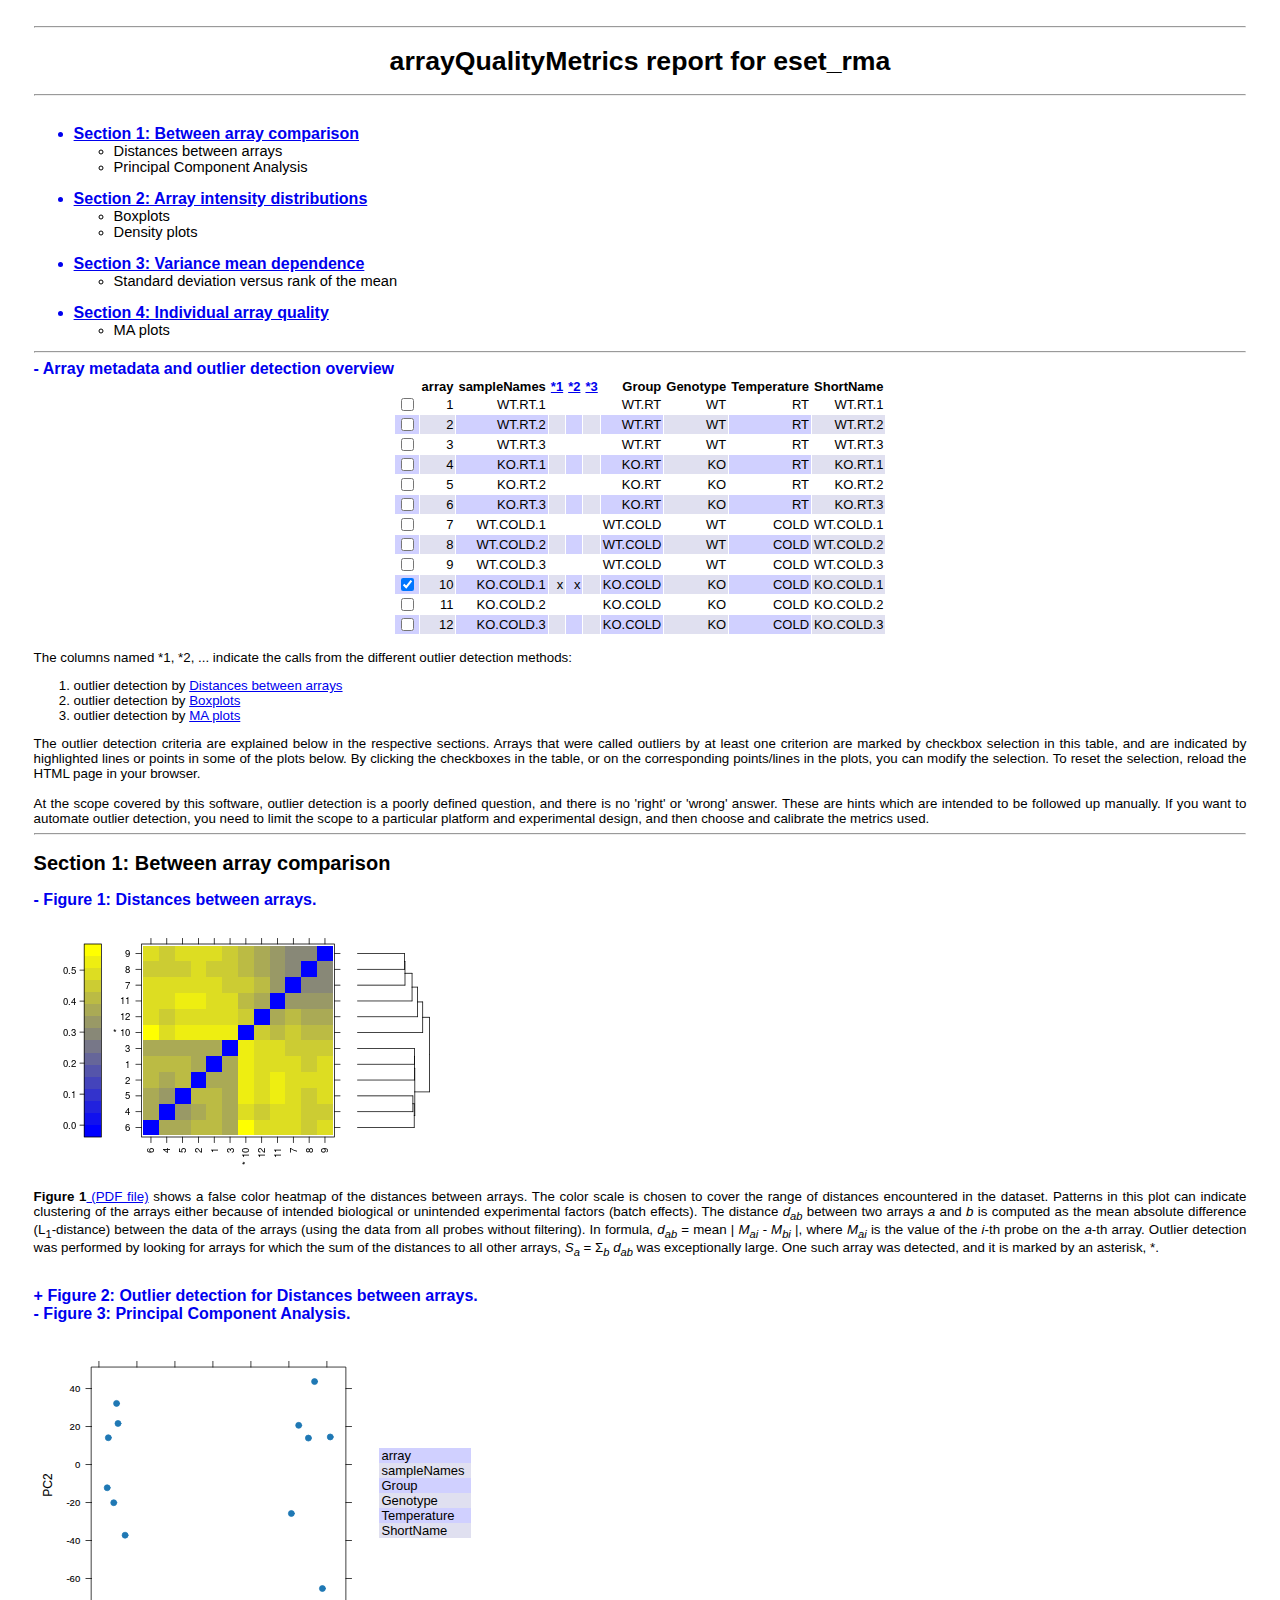
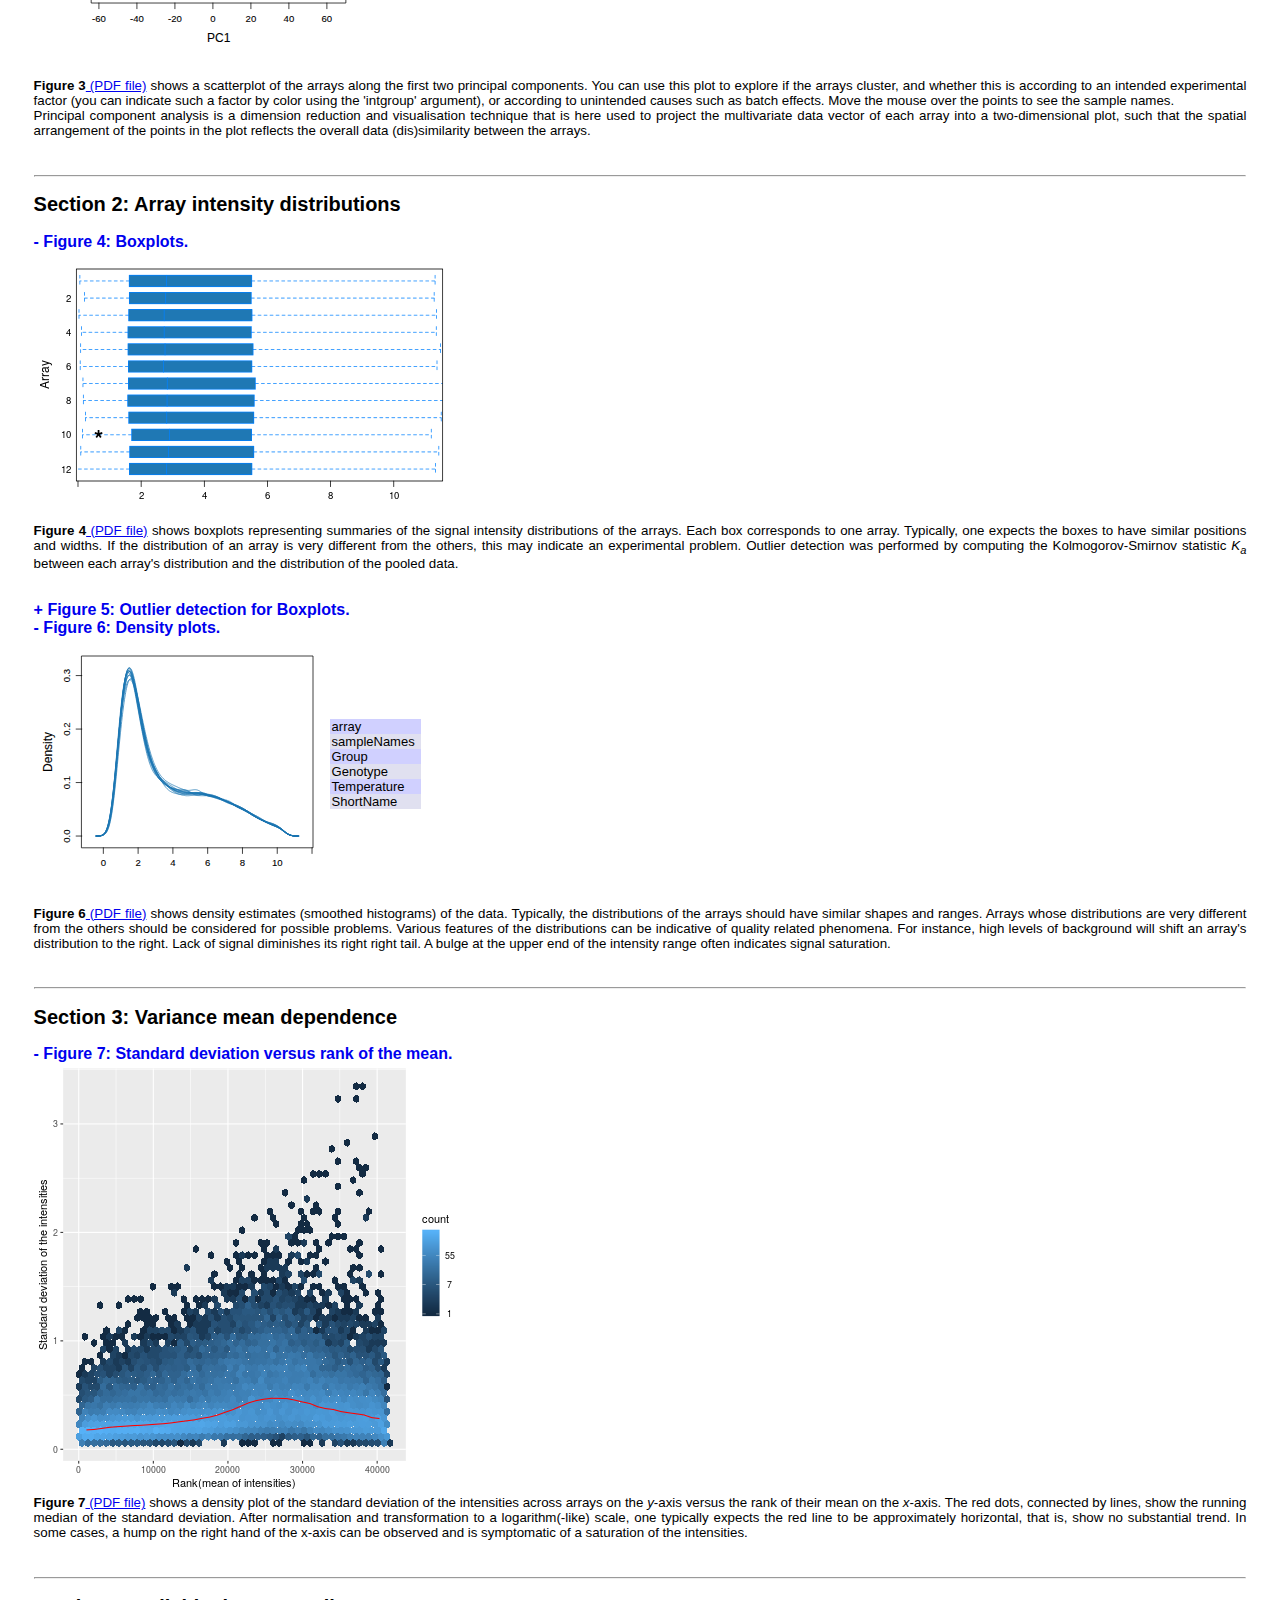
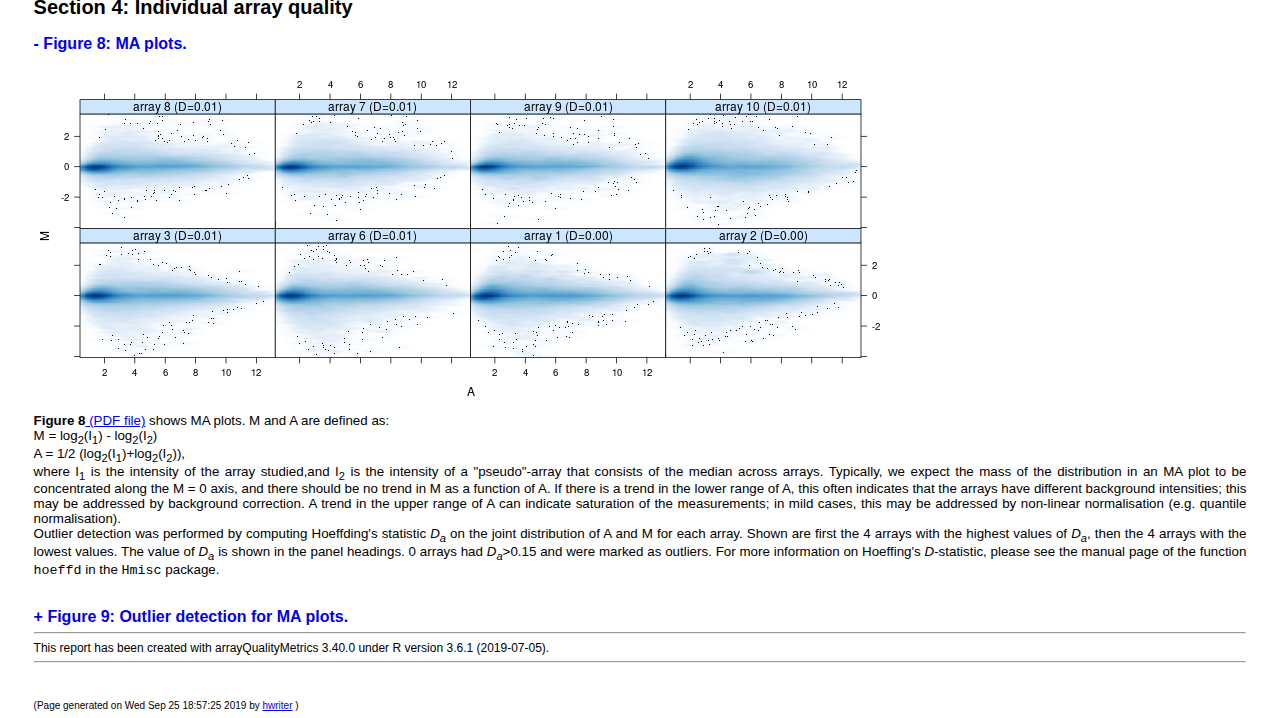
==== results/QCDir.Norm/index.html @ 778c4ad4 "Added all files for PART 1 Read and explore data)" ====
<!DOCTYPE html PUBLIC "-//W3C//DTD XHTML 1.0 Transitional//EN" "http://www.w3.org/TR/xhtml1/DTD/xhtml1-transitional.dtd">
<html xmlns='http://www.w3.org/1999/xhtml' xml:lang='en' lang='en'><head>
<meta http-equiv="Content-Type" content="text/html; charset=utf-8"></meta>
<title>arrayQualityMetrics report for eset_rma</title>

<script language="JavaScript" src="arrayQualityMetrics.js"></script>
<link rel="stylesheet" type="text/css" href="arrayQualityMetrics.css"></link>
</head>
<body onload="reportinit()"><hr><h1>arrayQualityMetrics report for eset_rma</h1><hr><UL><a href="#S1"><br><li class='tocsection'>Section 1: Between array comparison</li><UL></a><li class='tocmodule'>Distances between arrays</li><li class='tocmodule'>Principal Component Analysis</li></UL><a href="#S2"><br><li class='tocsection'>Section 2: Array intensity distributions</li><UL></a><li class='tocmodule'>Boxplots</li><li class='tocmodule'>Density plots</li></UL><a href="#S3"><br><li class='tocsection'>Section 3: Variance mean dependence</li><UL></a><li class='tocmodule'>Standard deviation versus rank of the mean</li></UL><a href="#S4"><br><li class='tocsection'>Section 4: Individual array quality</li><UL></a><li class='tocmodule'>MA plots</li></UL></UL><hr><a name="arraymetadata" id="arraymetadata-h" href="javascript: toggle('arraymetadata')" style="text-decoration:none;font-weight:bold;font-size:larger">- Array metadata and outlier detection overview</a><br>

<div id="arraymetadata-b" style="display:block">
<table style="margin-left:auto;text-align:right;" border="1">
<tr>
<td style="font-weight:bold"> </td><td style="font-weight:bold">array</td><td style="font-weight:bold">sampleNames</td><td style="font-weight:bold"><a href="#hm">*1</a></td><td style="font-weight:bold"><a href="#box">*2</a></td><td style="font-weight:bold"><a href="#ma">*3</a></td><td style="font-weight:bold">Group</td><td style="font-weight:bold">Genotype</td><td style="font-weight:bold">Temperature</td><td style="font-weight:bold">ShortName</td></tr>
<tr>
<td bgcolor="#ffffff"><input type='checkbox' name='ReportObjectCheckBoxes' value='' onchange='checkboxEvent(1)'></td><td bgcolor="#ffffff">1</td><td bgcolor="#ffffff">WT.RT.1</td><td bgcolor="#ffffff"></td><td bgcolor="#ffffff"></td><td bgcolor="#ffffff"></td><td bgcolor="#ffffff">WT.RT</td><td bgcolor="#ffffff">WT</td><td bgcolor="#ffffff">RT</td><td bgcolor="#ffffff">WT.RT.1</td></tr>
<tr>
<td bgcolor="#d0d0ff"><input type='checkbox' name='ReportObjectCheckBoxes' value='' onchange='checkboxEvent(2)'></td><td bgcolor="#e0e0f0">2</td><td bgcolor="#d0d0ff">WT.RT.2</td><td bgcolor="#e0e0f0"></td><td bgcolor="#d0d0ff"></td><td bgcolor="#e0e0f0"></td><td bgcolor="#d0d0ff">WT.RT</td><td bgcolor="#e0e0f0">WT</td><td bgcolor="#d0d0ff">RT</td><td bgcolor="#e0e0f0">WT.RT.2</td></tr>
<tr>
<td bgcolor="#ffffff"><input type='checkbox' name='ReportObjectCheckBoxes' value='' onchange='checkboxEvent(3)'></td><td bgcolor="#ffffff">3</td><td bgcolor="#ffffff">WT.RT.3</td><td bgcolor="#ffffff"></td><td bgcolor="#ffffff"></td><td bgcolor="#ffffff"></td><td bgcolor="#ffffff">WT.RT</td><td bgcolor="#ffffff">WT</td><td bgcolor="#ffffff">RT</td><td bgcolor="#ffffff">WT.RT.3</td></tr>
<tr>
<td bgcolor="#d0d0ff"><input type='checkbox' name='ReportObjectCheckBoxes' value='' onchange='checkboxEvent(4)'></td><td bgcolor="#e0e0f0">4</td><td bgcolor="#d0d0ff">KO.RT.1</td><td bgcolor="#e0e0f0"></td><td bgcolor="#d0d0ff"></td><td bgcolor="#e0e0f0"></td><td bgcolor="#d0d0ff">KO.RT</td><td bgcolor="#e0e0f0">KO</td><td bgcolor="#d0d0ff">RT</td><td bgcolor="#e0e0f0">KO.RT.1</td></tr>
<tr>
<td bgcolor="#ffffff"><input type='checkbox' name='ReportObjectCheckBoxes' value='' onchange='checkboxEvent(5)'></td><td bgcolor="#ffffff">5</td><td bgcolor="#ffffff">KO.RT.2</td><td bgcolor="#ffffff"></td><td bgcolor="#ffffff"></td><td bgcolor="#ffffff"></td><td bgcolor="#ffffff">KO.RT</td><td bgcolor="#ffffff">KO</td><td bgcolor="#ffffff">RT</td><td bgcolor="#ffffff">KO.RT.2</td></tr>
<tr>
<td bgcolor="#d0d0ff"><input type='checkbox' name='ReportObjectCheckBoxes' value='' onchange='checkboxEvent(6)'></td><td bgcolor="#e0e0f0">6</td><td bgcolor="#d0d0ff">KO.RT.3</td><td bgcolor="#e0e0f0"></td><td bgcolor="#d0d0ff"></td><td bgcolor="#e0e0f0"></td><td bgcolor="#d0d0ff">KO.RT</td><td bgcolor="#e0e0f0">KO</td><td bgcolor="#d0d0ff">RT</td><td bgcolor="#e0e0f0">KO.RT.3</td></tr>
<tr>
<td bgcolor="#ffffff"><input type='checkbox' name='ReportObjectCheckBoxes' value='' onchange='checkboxEvent(7)'></td><td bgcolor="#ffffff">7</td><td bgcolor="#ffffff">WT.COLD.1</td><td bgcolor="#ffffff"></td><td bgcolor="#ffffff"></td><td bgcolor="#ffffff"></td><td bgcolor="#ffffff">WT.COLD</td><td bgcolor="#ffffff">WT</td><td bgcolor="#ffffff">COLD</td><td bgcolor="#ffffff">WT.COLD.1</td></tr>
<tr>
<td bgcolor="#d0d0ff"><input type='checkbox' name='ReportObjectCheckBoxes' value='' onchange='checkboxEvent(8)'></td><td bgcolor="#e0e0f0">8</td><td bgcolor="#d0d0ff">WT.COLD.2</td><td bgcolor="#e0e0f0"></td><td bgcolor="#d0d0ff"></td><td bgcolor="#e0e0f0"></td><td bgcolor="#d0d0ff">WT.COLD</td><td bgcolor="#e0e0f0">WT</td><td bgcolor="#d0d0ff">COLD</td><td bgcolor="#e0e0f0">WT.COLD.2</td></tr>
<tr>
<td bgcolor="#ffffff"><input type='checkbox' name='ReportObjectCheckBoxes' value='' onchange='checkboxEvent(9)'></td><td bgcolor="#ffffff">9</td><td bgcolor="#ffffff">WT.COLD.3</td><td bgcolor="#ffffff"></td><td bgcolor="#ffffff"></td><td bgcolor="#ffffff"></td><td bgcolor="#ffffff">WT.COLD</td><td bgcolor="#ffffff">WT</td><td bgcolor="#ffffff">COLD</td><td bgcolor="#ffffff">WT.COLD.3</td></tr>
<tr>
<td bgcolor="#d0d0ff"><input type='checkbox' name='ReportObjectCheckBoxes' value='' onchange='checkboxEvent(10)'></td><td bgcolor="#e0e0f0">10</td><td bgcolor="#d0d0ff">KO.COLD.1</td><td bgcolor="#e0e0f0">x</td><td bgcolor="#d0d0ff">x</td><td bgcolor="#e0e0f0"></td><td bgcolor="#d0d0ff">KO.COLD</td><td bgcolor="#e0e0f0">KO</td><td bgcolor="#d0d0ff">COLD</td><td bgcolor="#e0e0f0">KO.COLD.1</td></tr>
<tr>
<td bgcolor="#ffffff"><input type='checkbox' name='ReportObjectCheckBoxes' value='' onchange='checkboxEvent(11)'></td><td bgcolor="#ffffff">11</td><td bgcolor="#ffffff">KO.COLD.2</td><td bgcolor="#ffffff"></td><td bgcolor="#ffffff"></td><td bgcolor="#ffffff"></td><td bgcolor="#ffffff">KO.COLD</td><td bgcolor="#ffffff">KO</td><td bgcolor="#ffffff">COLD</td><td bgcolor="#ffffff">KO.COLD.2</td></tr>
<tr>
<td bgcolor="#d0d0ff"><input type='checkbox' name='ReportObjectCheckBoxes' value='' onchange='checkboxEvent(12)'></td><td bgcolor="#e0e0f0">12</td><td bgcolor="#d0d0ff">KO.COLD.3</td><td bgcolor="#e0e0f0"></td><td bgcolor="#d0d0ff"></td><td bgcolor="#e0e0f0"></td><td bgcolor="#d0d0ff">KO.COLD</td><td bgcolor="#e0e0f0">KO</td><td bgcolor="#d0d0ff">COLD</td><td bgcolor="#e0e0f0">KO.COLD.3</td></tr>
</table>
<br>The columns named *1, *2, ... indicate the calls from the different outlier detection methods:<OL><LI> outlier detection by <a href="#hm">Distances between arrays</a></LI><LI> outlier detection by <a href="#box">Boxplots</a></LI><LI> outlier detection by <a href="#ma">MA plots</a></LI></OL>The outlier detection criteria are explained below in the respective sections. Arrays that were called outliers by at least one criterion are marked by checkbox selection in this table, and are indicated by highlighted lines or points in some of the plots below. By clicking the checkboxes in the table, or on the corresponding points/lines in the plots, you can modify the selection. To reset the selection, reload the HTML page in your browser.<br><br>At the scope covered by this software, outlier detection is a poorly defined question, and there is no 'right' or 'wrong' answer. These are hints which are intended to be followed up manually. If you want to automate outlier detection, you need to limit the scope to a particular platform and experimental design, and then choose and calibrate the metrics used.<br></div><hr><h2><a name= 'S1'>Section 1: Between array comparison</a></h2>

<a name="hm" id="hm-h" href="javascript: toggle('hm')" style="text-decoration:none;font-weight:bold;font-size:larger">- Figure 1: Distances between arrays.</a><br>

<div id="hm-b" style="display:block">
<img src="hm.png" border="0" alt="hm.png" id="Figls:hm"></img><br>
<b>Figure 1</b><a href="hm.pdf"> (PDF file)</a> shows a false color heatmap of the distances between arrays. The color scale is chosen to cover the range of distances encountered in the dataset. Patterns in this plot can indicate clustering of the arrays either because of intended biological or unintended experimental factors (batch effects). The distance <i>d<sub>ab</sub></i> between two arrays <i>a</i> and <i>b</i> is computed as the mean absolute difference (L<sub>1</sub>-distance) between the data of the arrays (using the data from all probes without filtering). In formula, <i>d<sub>ab</sub></i> = mean | <i>M<sub>ai</sub> - M<sub>bi</sub></i> |, where <i>M<sub>ai</sub></i> is the value of the <i>i</i>-th probe on the <i>a</i>-th array. Outlier detection was performed by looking for arrays for which the sum of the distances to all other arrays, <i>S<sub>a</sub></i> = &Sigma;<sub><i>b</i></sub> <i>d<sub>ab</sub></i> was exceptionally large. One such array was detected, and it is marked by an asterisk, *.<br><br><br>
</div>

<a name="out hm" id="out hm-h" href="javascript: toggle('out hm')" style="text-decoration:none;font-weight:bold;font-size:larger">+ Figure 2: Outlier detection for Distances between arrays.</a><br>

<div id="out hm-b" style="display:none">
<img src="out hm.png" border="0" alt="out hm.png" id="Figls:out hm"></img><br>
<b>Figure 2</b><a href="out hm.pdf"> (PDF file)</a> shows a bar chart of the sum of distances to other arrays <i>S<sub>a</sub></i>, the outlier detection criterion from the previous figure. The bars are shown in the original order of the arrays. Based on the distribution of the values across all arrays, a threshold of 5.12 was determined, which is indicated by the vertical line. One array exceeded the threshold and was considered an outlier.<br><br><br>
</div>

<a name="pca" id="pca-h" href="javascript: toggle('pca')" style="text-decoration:none;font-weight:bold;font-size:larger">- Figure 3: Principal Component Analysis.</a><br>

<div id="pca-b" style="display:block">
<table border="1">
<tr>
<td><?xml version="1.0" encoding="UTF-8"?>
<svg xmlns="http://www.w3.org/2000/svg" xmlns:xlink="http://www.w3.org/1999/xlink" width="337.88px" height="337.88px" viewBox="0 0 337.88 337.88" version="1.1" id="Fig:pca">
  <metadata xmlns:gridsvg="http://www.stat.auckland.ac.nz/~paul/R/gridSVG/">
    <gridsvg:generator name="gridSVG" version="1.7-0" time="2019-09-25 18:57:22"/>
    <gridsvg:argument name="name" value="./results/QCDir.Norm/pca.svg"/>
    <gridsvg:argument name="exportCoords" value="none"/>
    <gridsvg:argument name="exportMappings" value="none"/>
    <gridsvg:argument name="exportJS" value="none"/>
    <gridsvg:argument name="res" value="72"/>
    <gridsvg:argument name="prefix" value="Fig:pca"/>
    <gridsvg:argument name="addClasses" value="FALSE"/>
    <gridsvg:argument name="indent" value="TRUE"/>
    <gridsvg:argument name="htmlWrapper" value="FALSE"/>
    <gridsvg:argument name="usePaths" value="none"/>
    <gridsvg:argument name="uniqueNames" value="TRUE"/>
    <gridsvg:separator name="id.sep" value="."/>
    <gridsvg:separator name="gPath.sep" value="::"/>
    <gridsvg:separator name="vpPath.sep" value="::"/>
  </metadata>
  <g transform="translate(0, 337.88) scale(1, -1)">
    <g id="Fig:pcagridSVG" fill="none" stroke="rgb(0,0,0)" stroke-dasharray="none" stroke-width="0.75" font-size="12" font-family="Helvetica, Arial, FreeSans, Liberation Sans, Nimbus Sans L, sans-serif" opacity="1" stroke-linecap="round" stroke-linejoin="round" stroke-miterlimit="10" stroke-opacity="1" fill-opacity="0" font-weight="normal" font-style="normal">
      <defs>
        <symbol id="Fig:pcagridSVG.pch19" viewBox="-5 -5 10 10" overflow="visible">
          <circle cx="0" cy="0" r="3.75"/>
        </symbol>
      </defs>
      <g id="Fig:pcaplot_01.background.1">
        <rect id="Fig:pcaplot_01.background.1.1" x="0" y="0" width="337.88" height="337.88" transform="" fill="none" stroke="none" stroke-opacity="0" fill-opacity="0"/>
      </g>
      <g id="Fig:pcaplot_01.toplevel.vp.1" font-size="12">
        <g id="Fig:pcaplot_01.xlab.vp.1">
          <g id="Fig:pcaplot_01.xlab.1">
            <g id="Fig:pcaplot_01.xlab.1.1" transform="translate(181.73, 24.36)" stroke-width="0.1">
              <g id="Fig:pcaplot_01.xlab.1.1.scale" transform="scale(1, -1)">
                <text x="0" y="0" id="Fig:pcaplot_01.xlab.1.1.text" text-anchor="middle" opacity="1" stroke="rgb(0,0,0)" fill="rgb(0,0,0)" stroke-opacity="1" fill-opacity="1" font-size="12" font-weight="normal" font-style="normal">
                  <tspan id="Fig:pcaplot_01.xlab.1.1.tspan.1" dy="4.31" x="0">PC1</tspan>
                </text>
              </g>
            </g>
          </g>
        </g>
        <g id="Fig:pcaplot_01.ylab.vp.1">
          <g id="Fig:pcaplot_01.ylab.1">
            <g id="Fig:pcaplot_01.ylab.1.1" transform="translate(10.31, 176.84)" stroke-width="0.1">
              <g id="Fig:pcaplot_01.ylab.1.1.scale" transform="scale(1, -1)">
                <text x="0" y="0" id="Fig:pcaplot_01.ylab.1.1.text" transform="rotate(-90)" text-anchor="middle" opacity="1" stroke="rgb(0,0,0)" fill="rgb(0,0,0)" stroke-opacity="1" fill-opacity="1" font-size="12" font-weight="normal" font-style="normal">
                  <tspan id="Fig:pcaplot_01.ylab.1.1.tspan.1" dy="4.31" x="0">PC2</tspan>
                </text>
              </g>
            </g>
          </g>
        </g>
        <g id="Fig:pcaplot_01.figure.vp.1"/>
        <defs>
          <clipPath id="Fig:pcaplot_01.panel.1.1.vp.1.clipPath">
            <rect x="54.58" y="58.86" width="254.29" height="235.96" fill="none" stroke="none"/>
          </clipPath>
        </defs>
        <g id="Fig:pcaplot_01.panel.1.1.vp.1" clip-path="url(#Fig:pcaplot_01.panel.1.1.vp.1.clipPath)"/>
        <g id="Fig:pcaplot_01.strip.1.1.off.vp.1">
          <g id="Fig:pcaplot_01.ticks.top.panel.1.1.1">
            <polyline id="Fig:pcaplot_01.ticks.top.panel.1.1.1.1" points="61.92,294.82 61.92,300.49" stroke="rgb(0,0,0)" opacity="1" stroke-dasharray="none" stroke-width="0.75" stroke-opacity="1" fill="none"/>
            <polyline id="Fig:pcaplot_01.ticks.top.panel.1.1.1.2" points="99.92,294.82 99.92,300.49" stroke="rgb(0,0,0)" opacity="1" stroke-dasharray="none" stroke-width="0.75" stroke-opacity="1" fill="none"/>
            <polyline id="Fig:pcaplot_01.ticks.top.panel.1.1.1.3" points="137.91,294.82 137.91,300.49" stroke="rgb(0,0,0)" opacity="1" stroke-dasharray="none" stroke-width="0.75" stroke-opacity="1" fill="none"/>
            <polyline id="Fig:pcaplot_01.ticks.top.panel.1.1.1.4" points="175.9,294.82 175.9,300.49" stroke="rgb(0,0,0)" opacity="1" stroke-dasharray="none" stroke-width="0.75" stroke-opacity="1" fill="none"/>
            <polyline id="Fig:pcaplot_01.ticks.top.panel.1.1.1.5" points="213.9,294.82 213.9,300.49" stroke="rgb(0,0,0)" opacity="1" stroke-dasharray="none" stroke-width="0.75" stroke-opacity="1" fill="none"/>
            <polyline id="Fig:pcaplot_01.ticks.top.panel.1.1.1.6" points="251.89,294.82 251.89,300.49" stroke="rgb(0,0,0)" opacity="1" stroke-dasharray="none" stroke-width="0.75" stroke-opacity="1" fill="none"/>
            <polyline id="Fig:pcaplot_01.ticks.top.panel.1.1.1.7" points="289.88,294.82 289.88,300.49" stroke="rgb(0,0,0)" opacity="1" stroke-dasharray="none" stroke-width="0.75" stroke-opacity="1" fill="none"/>
          </g>
        </g>
        <g id="Fig:pcaplot_01.strip.left.1.1.off.vp.1">
          <g id="Fig:pcaplot_01.ticks.left.panel.1.1.1">
            <polyline id="Fig:pcaplot_01.ticks.left.panel.1.1.1.1" points="54.58,83.38 48.91,83.38" stroke="rgb(0,0,0)" opacity="1" stroke-dasharray="none" stroke-width="0.75" stroke-opacity="1" fill="none"/>
            <polyline id="Fig:pcaplot_01.ticks.left.panel.1.1.1.2" points="54.58,121.37 48.91,121.37" stroke="rgb(0,0,0)" opacity="1" stroke-dasharray="none" stroke-width="0.75" stroke-opacity="1" fill="none"/>
            <polyline id="Fig:pcaplot_01.ticks.left.panel.1.1.1.3" points="54.58,159.36 48.91,159.36" stroke="rgb(0,0,0)" opacity="1" stroke-dasharray="none" stroke-width="0.75" stroke-opacity="1" fill="none"/>
            <polyline id="Fig:pcaplot_01.ticks.left.panel.1.1.1.4" points="54.58,197.36 48.91,197.36" stroke="rgb(0,0,0)" opacity="1" stroke-dasharray="none" stroke-width="0.75" stroke-opacity="1" fill="none"/>
            <polyline id="Fig:pcaplot_01.ticks.left.panel.1.1.1.5" points="54.58,235.35 48.91,235.35" stroke="rgb(0,0,0)" opacity="1" stroke-dasharray="none" stroke-width="0.75" stroke-opacity="1" fill="none"/>
            <polyline id="Fig:pcaplot_01.ticks.left.panel.1.1.1.6" points="54.58,273.34 48.91,273.34" stroke="rgb(0,0,0)" opacity="1" stroke-dasharray="none" stroke-width="0.75" stroke-opacity="1" fill="none"/>
          </g>
          <g id="Fig:pcaplot_01.ticklabels.left.panel.1.1.1">
            <g id="Fig:pcaplot_01.ticklabels.left.panel.1.1.1.1" transform="translate(43.25, 83.38)" stroke-width="0.1">
              <g id="Fig:pcaplot_01.ticklabels.left.panel.1.1.1.1.scale" transform="scale(1, -1)">
                <text x="0" y="0" id="Fig:pcaplot_01.ticklabels.left.panel.1.1.1.1.text" text-anchor="end" stroke="rgb(0,0,0)" opacity="1" fill="rgb(0,0,0)" stroke-opacity="1" fill-opacity="1" font-size="9.6" font-weight="normal" font-style="normal">
                  <tspan id="Fig:pcaplot_01.ticklabels.left.panel.1.1.1.1.tspan.1" dy="3.59" x="0">-60</tspan>
                </text>
              </g>
            </g>
            <g id="Fig:pcaplot_01.ticklabels.left.panel.1.1.1.2" transform="translate(43.25, 121.37)" stroke-width="0.1">
              <g id="Fig:pcaplot_01.ticklabels.left.panel.1.1.1.2.scale" transform="scale(1, -1)">
                <text x="0" y="0" id="Fig:pcaplot_01.ticklabels.left.panel.1.1.1.2.text" text-anchor="end" stroke="rgb(0,0,0)" opacity="1" fill="rgb(0,0,0)" stroke-opacity="1" fill-opacity="1" font-size="9.6" font-weight="normal" font-style="normal">
                  <tspan id="Fig:pcaplot_01.ticklabels.left.panel.1.1.1.2.tspan.1" dy="3.59" x="0">-40</tspan>
                </text>
              </g>
            </g>
            <g id="Fig:pcaplot_01.ticklabels.left.panel.1.1.1.3" transform="translate(43.25, 159.36)" stroke-width="0.1">
              <g id="Fig:pcaplot_01.ticklabels.left.panel.1.1.1.3.scale" transform="scale(1, -1)">
                <text x="0" y="0" id="Fig:pcaplot_01.ticklabels.left.panel.1.1.1.3.text" text-anchor="end" stroke="rgb(0,0,0)" opacity="1" fill="rgb(0,0,0)" stroke-opacity="1" fill-opacity="1" font-size="9.6" font-weight="normal" font-style="normal">
                  <tspan id="Fig:pcaplot_01.ticklabels.left.panel.1.1.1.3.tspan.1" dy="3.59" x="0">-20</tspan>
                </text>
              </g>
            </g>
            <g id="Fig:pcaplot_01.ticklabels.left.panel.1.1.1.4" transform="translate(43.25, 197.36)" stroke-width="0.1">
              <g id="Fig:pcaplot_01.ticklabels.left.panel.1.1.1.4.scale" transform="scale(1, -1)">
                <text x="0" y="0" id="Fig:pcaplot_01.ticklabels.left.panel.1.1.1.4.text" text-anchor="end" stroke="rgb(0,0,0)" opacity="1" fill="rgb(0,0,0)" stroke-opacity="1" fill-opacity="1" font-size="9.6" font-weight="normal" font-style="normal">
                  <tspan id="Fig:pcaplot_01.ticklabels.left.panel.1.1.1.4.tspan.1" dy="3.59" x="0">0</tspan>
                </text>
              </g>
            </g>
            <g id="Fig:pcaplot_01.ticklabels.left.panel.1.1.1.5" transform="translate(43.25, 235.35)" stroke-width="0.1">
              <g id="Fig:pcaplot_01.ticklabels.left.panel.1.1.1.5.scale" transform="scale(1, -1)">
                <text x="0" y="0" id="Fig:pcaplot_01.ticklabels.left.panel.1.1.1.5.text" text-anchor="end" stroke="rgb(0,0,0)" opacity="1" fill="rgb(0,0,0)" stroke-opacity="1" fill-opacity="1" font-size="9.6" font-weight="normal" font-style="normal">
                  <tspan id="Fig:pcaplot_01.ticklabels.left.panel.1.1.1.5.tspan.1" dy="3.59" x="0">20</tspan>
                </text>
              </g>
            </g>
            <g id="Fig:pcaplot_01.ticklabels.left.panel.1.1.1.6" transform="translate(43.25, 273.34)" stroke-width="0.1">
              <g id="Fig:pcaplot_01.ticklabels.left.panel.1.1.1.6.scale" transform="scale(1, -1)">
                <text x="0" y="0" id="Fig:pcaplot_01.ticklabels.left.panel.1.1.1.6.text" text-anchor="end" stroke="rgb(0,0,0)" opacity="1" fill="rgb(0,0,0)" stroke-opacity="1" fill-opacity="1" font-size="9.6" font-weight="normal" font-style="normal">
                  <tspan id="Fig:pcaplot_01.ticklabels.left.panel.1.1.1.6.tspan.1" dy="3.59" x="0">40</tspan>
                </text>
              </g>
            </g>
          </g>
        </g>
        <g id="Fig:pcaplot_01.panel.1.1.off.vp.1">
          <g id="Fig:pcaplot_01.ticks.bottom.panel.1.1.1">
            <polyline id="Fig:pcaplot_01.ticks.bottom.panel.1.1.1.1" points="61.92,58.86 61.92,53.19" stroke="rgb(0,0,0)" opacity="1" stroke-dasharray="none" stroke-width="0.75" stroke-opacity="1" fill="none"/>
            <polyline id="Fig:pcaplot_01.ticks.bottom.panel.1.1.1.2" points="99.92,58.86 99.92,53.19" stroke="rgb(0,0,0)" opacity="1" stroke-dasharray="none" stroke-width="0.75" stroke-opacity="1" fill="none"/>
            <polyline id="Fig:pcaplot_01.ticks.bottom.panel.1.1.1.3" points="137.91,58.86 137.91,53.19" stroke="rgb(0,0,0)" opacity="1" stroke-dasharray="none" stroke-width="0.75" stroke-opacity="1" fill="none"/>
            <polyline id="Fig:pcaplot_01.ticks.bottom.panel.1.1.1.4" points="175.9,58.86 175.9,53.19" stroke="rgb(0,0,0)" opacity="1" stroke-dasharray="none" stroke-width="0.75" stroke-opacity="1" fill="none"/>
            <polyline id="Fig:pcaplot_01.ticks.bottom.panel.1.1.1.5" points="213.9,58.86 213.9,53.19" stroke="rgb(0,0,0)" opacity="1" stroke-dasharray="none" stroke-width="0.75" stroke-opacity="1" fill="none"/>
            <polyline id="Fig:pcaplot_01.ticks.bottom.panel.1.1.1.6" points="251.89,58.86 251.89,53.19" stroke="rgb(0,0,0)" opacity="1" stroke-dasharray="none" stroke-width="0.75" stroke-opacity="1" fill="none"/>
            <polyline id="Fig:pcaplot_01.ticks.bottom.panel.1.1.1.7" points="289.88,58.86 289.88,53.19" stroke="rgb(0,0,0)" opacity="1" stroke-dasharray="none" stroke-width="0.75" stroke-opacity="1" fill="none"/>
          </g>
          <g id="Fig:pcaplot_01.ticklabels.bottom.panel.1.1.1">
            <g id="Fig:pcaplot_01.ticklabels.bottom.panel.1.1.1.1" transform="translate(61.92, 47.52)" stroke-width="0.1">
              <g id="Fig:pcaplot_01.ticklabels.bottom.panel.1.1.1.1.scale" transform="scale(1, -1)">
                <text x="0" y="0" id="Fig:pcaplot_01.ticklabels.bottom.panel.1.1.1.1.text" text-anchor="middle" stroke="rgb(0,0,0)" opacity="1" fill="rgb(0,0,0)" stroke-opacity="1" fill-opacity="1" font-size="9.6" font-weight="normal" font-style="normal">
                  <tspan id="Fig:pcaplot_01.ticklabels.bottom.panel.1.1.1.1.tspan.1" dy="7.18" x="0">-60</tspan>
                </text>
              </g>
            </g>
            <g id="Fig:pcaplot_01.ticklabels.bottom.panel.1.1.1.2" transform="translate(99.92, 47.52)" stroke-width="0.1">
              <g id="Fig:pcaplot_01.ticklabels.bottom.panel.1.1.1.2.scale" transform="scale(1, -1)">
                <text x="0" y="0" id="Fig:pcaplot_01.ticklabels.bottom.panel.1.1.1.2.text" text-anchor="middle" stroke="rgb(0,0,0)" opacity="1" fill="rgb(0,0,0)" stroke-opacity="1" fill-opacity="1" font-size="9.6" font-weight="normal" font-style="normal">
                  <tspan id="Fig:pcaplot_01.ticklabels.bottom.panel.1.1.1.2.tspan.1" dy="7.18" x="0">-40</tspan>
                </text>
              </g>
            </g>
            <g id="Fig:pcaplot_01.ticklabels.bottom.panel.1.1.1.3" transform="translate(137.91, 47.52)" stroke-width="0.1">
              <g id="Fig:pcaplot_01.ticklabels.bottom.panel.1.1.1.3.scale" transform="scale(1, -1)">
                <text x="0" y="0" id="Fig:pcaplot_01.ticklabels.bottom.panel.1.1.1.3.text" text-anchor="middle" stroke="rgb(0,0,0)" opacity="1" fill="rgb(0,0,0)" stroke-opacity="1" fill-opacity="1" font-size="9.6" font-weight="normal" font-style="normal">
                  <tspan id="Fig:pcaplot_01.ticklabels.bottom.panel.1.1.1.3.tspan.1" dy="7.18" x="0">-20</tspan>
                </text>
              </g>
            </g>
            <g id="Fig:pcaplot_01.ticklabels.bottom.panel.1.1.1.4" transform="translate(175.9, 47.52)" stroke-width="0.1">
              <g id="Fig:pcaplot_01.ticklabels.bottom.panel.1.1.1.4.scale" transform="scale(1, -1)">
                <text x="0" y="0" id="Fig:pcaplot_01.ticklabels.bottom.panel.1.1.1.4.text" text-anchor="middle" stroke="rgb(0,0,0)" opacity="1" fill="rgb(0,0,0)" stroke-opacity="1" fill-opacity="1" font-size="9.6" font-weight="normal" font-style="normal">
                  <tspan id="Fig:pcaplot_01.ticklabels.bottom.panel.1.1.1.4.tspan.1" dy="7.18" x="0">0</tspan>
                </text>
              </g>
            </g>
            <g id="Fig:pcaplot_01.ticklabels.bottom.panel.1.1.1.5" transform="translate(213.9, 47.52)" stroke-width="0.1">
              <g id="Fig:pcaplot_01.ticklabels.bottom.panel.1.1.1.5.scale" transform="scale(1, -1)">
                <text x="0" y="0" id="Fig:pcaplot_01.ticklabels.bottom.panel.1.1.1.5.text" text-anchor="middle" stroke="rgb(0,0,0)" opacity="1" fill="rgb(0,0,0)" stroke-opacity="1" fill-opacity="1" font-size="9.6" font-weight="normal" font-style="normal">
                  <tspan id="Fig:pcaplot_01.ticklabels.bottom.panel.1.1.1.5.tspan.1" dy="7.18" x="0">20</tspan>
                </text>
              </g>
            </g>
            <g id="Fig:pcaplot_01.ticklabels.bottom.panel.1.1.1.6" transform="translate(251.89, 47.52)" stroke-width="0.1">
              <g id="Fig:pcaplot_01.ticklabels.bottom.panel.1.1.1.6.scale" transform="scale(1, -1)">
                <text x="0" y="0" id="Fig:pcaplot_01.ticklabels.bottom.panel.1.1.1.6.text" text-anchor="middle" stroke="rgb(0,0,0)" opacity="1" fill="rgb(0,0,0)" stroke-opacity="1" fill-opacity="1" font-size="9.6" font-weight="normal" font-style="normal">
                  <tspan id="Fig:pcaplot_01.ticklabels.bottom.panel.1.1.1.6.tspan.1" dy="7.18" x="0">40</tspan>
                </text>
              </g>
            </g>
            <g id="Fig:pcaplot_01.ticklabels.bottom.panel.1.1.1.7" transform="translate(289.88, 47.52)" stroke-width="0.1">
              <g id="Fig:pcaplot_01.ticklabels.bottom.panel.1.1.1.7.scale" transform="scale(1, -1)">
                <text x="0" y="0" id="Fig:pcaplot_01.ticklabels.bottom.panel.1.1.1.7.text" text-anchor="middle" stroke="rgb(0,0,0)" opacity="1" fill="rgb(0,0,0)" stroke-opacity="1" fill-opacity="1" font-size="9.6" font-weight="normal" font-style="normal">
                  <tspan id="Fig:pcaplot_01.ticklabels.bottom.panel.1.1.1.7.tspan.1" dy="7.18" x="0">60</tspan>
                </text>
              </g>
            </g>
          </g>
          <g id="Fig:pcaplot_01.ticks.right.panel.1.1.1">
            <polyline id="Fig:pcaplot_01.ticks.right.panel.1.1.1.1" points="308.88,83.38 314.54,83.38" stroke="rgb(0,0,0)" opacity="1" stroke-dasharray="none" stroke-width="0.75" stroke-opacity="1" fill="none"/>
            <polyline id="Fig:pcaplot_01.ticks.right.panel.1.1.1.2" points="308.88,121.37 314.54,121.37" stroke="rgb(0,0,0)" opacity="1" stroke-dasharray="none" stroke-width="0.75" stroke-opacity="1" fill="none"/>
            <polyline id="Fig:pcaplot_01.ticks.right.panel.1.1.1.3" points="308.88,159.36 314.54,159.36" stroke="rgb(0,0,0)" opacity="1" stroke-dasharray="none" stroke-width="0.75" stroke-opacity="1" fill="none"/>
            <polyline id="Fig:pcaplot_01.ticks.right.panel.1.1.1.4" points="308.88,197.36 314.54,197.36" stroke="rgb(0,0,0)" opacity="1" stroke-dasharray="none" stroke-width="0.75" stroke-opacity="1" fill="none"/>
            <polyline id="Fig:pcaplot_01.ticks.right.panel.1.1.1.5" points="308.88,235.35 314.54,235.35" stroke="rgb(0,0,0)" opacity="1" stroke-dasharray="none" stroke-width="0.75" stroke-opacity="1" fill="none"/>
            <polyline id="Fig:pcaplot_01.ticks.right.panel.1.1.1.6" points="308.88,273.34 314.54,273.34" stroke="rgb(0,0,0)" opacity="1" stroke-dasharray="none" stroke-width="0.75" stroke-opacity="1" fill="none"/>
          </g>
        </g>
        <defs>
          <clipPath id="Fig:pcaplot_01.panel.1.1.vp.2.clipPath">
            <rect x="54.58" y="58.86" width="254.29" height="235.96" fill="none" stroke="none"/>
          </clipPath>
        </defs>
        <g id="Fig:pcaplot_01.panel.1.1.vp.2" clip-path="url(#Fig:pcaplot_01.panel.1.1.vp.2.clipPath)">
          <g id="Fig:pcaplot_01.xyplot.points.panel.1.1.1">
            <use id="Fig:pcaplot_01.xyplot.points.panel.1.1.1.1" href="#Fig:pcagridSVG.pch19" x="81.02" y="238.42" width="8" height="8" transform=" translate(-4,-4)" stroke="rgb(31,120,180)" stroke-width="0.94" opacity="1" fill="rgb(31,120,180)" font-size="8" stroke-opacity="1" fill-opacity="1" font-weight="normal" font-style="normal"/>
            <use id="Fig:pcaplot_01.xyplot.points.panel.1.1.1.2" href="#Fig:pcagridSVG.pch19" x="70.2" y="174.11" width="8" height="8" transform=" translate(-4,-4)" stroke="rgb(31,120,180)" stroke-width="0.94" opacity="1" fill="rgb(31,120,180)" font-size="8" stroke-opacity="1" fill-opacity="1" font-weight="normal" font-style="normal"/>
            <use id="Fig:pcaplot_01.xyplot.points.panel.1.1.1.3" href="#Fig:pcagridSVG.pch19" x="79.59" y="258.47" width="8" height="8" transform=" translate(-4,-4)" stroke="rgb(31,120,180)" stroke-width="0.94" opacity="1" fill="rgb(31,120,180)" font-size="8" stroke-opacity="1" fill-opacity="1" font-weight="normal" font-style="normal"/>
            <use id="Fig:pcaplot_01.xyplot.points.panel.1.1.1.4" href="#Fig:pcagridSVG.pch19" x="88.11" y="126.66" width="8" height="8" transform=" translate(-4,-4)" stroke="rgb(31,120,180)" stroke-width="0.94" opacity="1" fill="rgb(31,120,180)" font-size="8" stroke-opacity="1" fill-opacity="1" font-weight="normal" font-style="normal"/>
            <use id="Fig:pcaplot_01.xyplot.points.panel.1.1.1.5" href="#Fig:pcagridSVG.pch19" x="76.76" y="159.17" width="8" height="8" transform=" translate(-4,-4)" stroke="rgb(31,120,180)" stroke-width="0.94" opacity="1" fill="rgb(31,120,180)" font-size="8" stroke-opacity="1" fill-opacity="1" font-weight="normal" font-style="normal"/>
            <use id="Fig:pcaplot_01.xyplot.points.panel.1.1.1.6" href="#Fig:pcagridSVG.pch19" x="71.34" y="224.15" width="8" height="8" transform=" translate(-4,-4)" stroke="rgb(31,120,180)" stroke-width="0.94" opacity="1" fill="rgb(31,120,180)" font-size="8" stroke-opacity="1" fill-opacity="1" font-weight="normal" font-style="normal"/>
            <use id="Fig:pcaplot_01.xyplot.points.panel.1.1.1.7" href="#Fig:pcagridSVG.pch19" x="277.59" y="280.33" width="8" height="8" transform=" translate(-4,-4)" stroke="rgb(31,120,180)" stroke-width="0.94" opacity="1" fill="rgb(31,120,180)" font-size="8" stroke-opacity="1" fill-opacity="1" font-weight="normal" font-style="normal"/>
            <use id="Fig:pcaplot_01.xyplot.points.panel.1.1.1.8" href="#Fig:pcagridSVG.pch19" x="261.71" y="236.53" width="8" height="8" transform=" translate(-4,-4)" stroke="rgb(31,120,180)" stroke-width="0.94" opacity="1" fill="rgb(31,120,180)" font-size="8" stroke-opacity="1" fill-opacity="1" font-weight="normal" font-style="normal"/>
            <use id="Fig:pcaplot_01.xyplot.points.panel.1.1.1.9" href="#Fig:pcagridSVG.pch19" x="271.42" y="223.79" width="8" height="8" transform=" translate(-4,-4)" stroke="rgb(31,120,180)" stroke-width="0.94" opacity="1" fill="rgb(31,120,180)" font-size="8" stroke-opacity="1" fill-opacity="1" font-weight="normal" font-style="normal"/>
            <use id="Fig:pcaplot_01.xyplot.points.panel.1.1.1.10" href="#Fig:pcagridSVG.pch19" x="285.43" y="73.35" width="8" height="8" transform=" translate(-4,-4)" stroke="rgb(31,120,180)" stroke-width="0.94" opacity="1" fill="rgb(31,120,180)" font-size="8" stroke-opacity="1" fill-opacity="1" font-weight="normal" font-style="normal"/>
            <use id="Fig:pcaplot_01.xyplot.points.panel.1.1.1.11" href="#Fig:pcagridSVG.pch19" x="293.26" y="224.91" width="8" height="8" transform=" translate(-4,-4)" stroke="rgb(31,120,180)" stroke-width="0.94" opacity="1" fill="rgb(31,120,180)" font-size="8" stroke-opacity="1" fill-opacity="1" font-weight="normal" font-style="normal"/>
            <use id="Fig:pcaplot_01.xyplot.points.panel.1.1.1.12" href="#Fig:pcagridSVG.pch19" x="254.38" y="148.39" width="8" height="8" transform=" translate(-4,-4)" stroke="rgb(31,120,180)" stroke-width="0.94" opacity="1" fill="rgb(31,120,180)" font-size="8" stroke-opacity="1" fill-opacity="1" font-weight="normal" font-style="normal"/>
          </g>
        </g>
        <g id="Fig:pcaplot_01.panel.1.1.off.vp.2">
          <g id="Fig:pcaplot_01.border.panel.1.1.1">
            <rect id="Fig:pcaplot_01.border.panel.1.1.1.1" x="54.58" y="58.86" width="254.29" height="235.96" transform="" stroke="rgb(0,0,0)" stroke-dasharray="none" stroke-width="0.75" opacity="1" fill="none" stroke-opacity="1" fill-opacity="0"/>
          </g>
        </g>
        <g id="Fig:pcaplot_01..1"/>
      </g>
    </g>
  </g>
</svg></td><td><table id='Tab:pca'><tr bgcolor='#d0d0ff'><td>array</td><td style='font-weight:bold'></td></tr>

<tr bgcolor='#e0e0f0'><td>sampleNames</td><td style='font-weight:bold'></td></tr>

<tr bgcolor='#d0d0ff'><td>Group</td><td style='font-weight:bold'></td></tr>

<tr bgcolor='#e0e0f0'><td>Genotype</td><td style='font-weight:bold'></td></tr>

<tr bgcolor='#d0d0ff'><td>Temperature</td><td style='font-weight:bold'></td></tr>

<tr bgcolor='#e0e0f0'><td>ShortName</td><td style='font-weight:bold'></td></tr>
</table></td></tr>
</table>
<br>
<b>Figure 3</b><a href="pca.pdf"> (PDF file)</a> shows a scatterplot of the arrays along the first two principal components. You can use this plot to explore if the arrays cluster, and whether this is according to an intended experimental factor (you can indicate such a factor by color using the 'intgroup' argument), or according to unintended causes such as batch effects. Move the mouse over the points to see the sample names.<BR>Principal component analysis is a dimension reduction and visualisation technique that is here used to project the multivariate data vector of each array into a two-dimensional plot, such that the spatial arrangement of the points in the plot reflects the overall data (dis)similarity between the arrays.<br><br><br>
</div><hr><h2><a name= 'S2'>Section 2: Array intensity distributions</a></h2>

<a name="box" id="box-h" href="javascript: toggle('box')" style="text-decoration:none;font-weight:bold;font-size:larger">- Figure 4: Boxplots.</a><br>

<div id="box-b" style="display:block">
<img src="box.png" border="0" alt="box.png" id="Figls:box"></img><br>
<b>Figure 4</b><a href="box.pdf"> (PDF file)</a> shows boxplots representing summaries of the signal intensity distributions of the arrays. Each box corresponds to one array. Typically, one expects the boxes to have similar positions and widths. If the distribution of an array is very different from the others, this may indicate an experimental problem. Outlier detection was performed by computing the Kolmogorov-Smirnov statistic <i>K<sub>a</sub></i> between each array's distribution and the distribution of the pooled data.<br><br><br>
</div>

<a name="out box" id="out box-h" href="javascript: toggle('out box')" style="text-decoration:none;font-weight:bold;font-size:larger">+ Figure 5: Outlier detection for Boxplots.</a><br>

<div id="out box-b" style="display:none">
<img src="out box.png" border="0" alt="out box.png" id="Figls:out box"></img><br>
<b>Figure 5</b><a href="out box.pdf"> (PDF file)</a> shows a bar chart of the Kolmogorov-Smirnov statistic <i>K<sub>a</sub></i>, the outlier detection criterion from the previous figure. The bars are shown in the original order of the arrays. Based on the distribution of the values across all arrays, a threshold of 0.0195 was determined, which is indicated by the vertical line. One array exceeded the threshold and was considered an outlier.<br><br><br>
</div>

<a name="dens" id="dens-h" href="javascript: toggle('dens')" style="text-decoration:none;font-weight:bold;font-size:larger">- Figure 6: Density plots.</a><br>

<div id="dens-b" style="display:block">
<table border="1">
<tr>
<td><?xml version="1.0" encoding="UTF-8"?>
<svg xmlns="http://www.w3.org/2000/svg" xmlns:xlink="http://www.w3.org/1999/xlink" width="288px" height="252px" viewBox="0 0 288 252" version="1.1" id="Fig:dens">
  <metadata xmlns:gridsvg="http://www.stat.auckland.ac.nz/~paul/R/gridSVG/">
    <gridsvg:generator name="gridSVG" version="1.7-0" time="2019-09-25 18:57:23"/>
    <gridsvg:argument name="name" value="./results/QCDir.Norm/dens.svg"/>
    <gridsvg:argument name="exportCoords" value="none"/>
    <gridsvg:argument name="exportMappings" value="none"/>
    <gridsvg:argument name="exportJS" value="none"/>
    <gridsvg:argument name="res" value="72"/>
    <gridsvg:argument name="prefix" value="Fig:dens"/>
    <gridsvg:argument name="addClasses" value="FALSE"/>
    <gridsvg:argument name="indent" value="TRUE"/>
    <gridsvg:argument name="htmlWrapper" value="FALSE"/>
    <gridsvg:argument name="usePaths" value="none"/>
    <gridsvg:argument name="uniqueNames" value="TRUE"/>
    <gridsvg:separator name="id.sep" value="."/>
    <gridsvg:separator name="gPath.sep" value="::"/>
    <gridsvg:separator name="vpPath.sep" value="::"/>
  </metadata>
  <g transform="translate(0, 252) scale(1, -1)">
    <g id="Fig:densgridSVG" fill="none" stroke="rgb(0,0,0)" stroke-dasharray="none" stroke-width="0.75" font-size="12" font-family="Helvetica, Arial, FreeSans, Liberation Sans, Nimbus Sans L, sans-serif" opacity="1" stroke-linecap="round" stroke-linejoin="round" stroke-miterlimit="10" stroke-opacity="1" fill-opacity="0" font-weight="normal" font-style="normal">
      <g id="Fig:densplot_01.background.1">
        <rect id="Fig:densplot_01.background.1.1" x="0" y="0" width="288" height="252" transform="" fill="none" stroke="none" stroke-opacity="0" fill-opacity="0"/>
      </g>
      <g id="Fig:densplot_01.toplevel.vp.1" font-size="12">
        <g id="Fig:densplot_01.ylab.vp.1">
          <g id="Fig:densplot_01.ylab.1">
            <g id="Fig:densplot_01.ylab.1.1" transform="translate(10.31, 138.09)" stroke-width="0.1">
              <g id="Fig:densplot_01.ylab.1.1.scale" transform="scale(1, -1)">
                <text x="0" y="0" id="Fig:densplot_01.ylab.1.1.text" transform="rotate(-90)" text-anchor="middle" opacity="1" stroke="rgb(0,0,0)" fill="rgb(0,0,0)" stroke-opacity="1" fill-opacity="1" font-size="12" font-weight="normal" font-style="normal">
                  <tspan id="Fig:densplot_01.ylab.1.1.tspan.1" dy="4.31" x="0">Density</tspan>
                </text>
              </g>
            </g>
          </g>
        </g>
        <g id="Fig:densplot_01.figure.vp.1"/>
        <defs>
          <clipPath id="Fig:densplot_01.panel.1.1.vp.1.clipPath">
            <rect x="44.8" y="42.19" width="231.2" height="191.81" fill="none" stroke="none"/>
          </clipPath>
        </defs>
        <g id="Fig:densplot_01.panel.1.1.vp.1" clip-path="url(#Fig:densplot_01.panel.1.1.vp.1.clipPath)"/>
        <g id="Fig:densplot_01.strip.1.1.off.vp.1"/>
        <g id="Fig:densplot_01.strip.left.1.1.off.vp.1">
          <g id="Fig:densplot_01.ticks.left.panel.1.1.1">
            <polyline id="Fig:densplot_01.ticks.left.panel.1.1.1.1" points="44.8,53.96 39.13,53.96" stroke="rgb(0,0,0)" opacity="1" stroke-dasharray="none" stroke-width="0.75" stroke-opacity="1" fill="none"/>
            <polyline id="Fig:densplot_01.ticks.left.panel.1.1.1.2" points="44.8,107.45 39.13,107.45" stroke="rgb(0,0,0)" opacity="1" stroke-dasharray="none" stroke-width="0.75" stroke-opacity="1" fill="none"/>
            <polyline id="Fig:densplot_01.ticks.left.panel.1.1.1.3" points="44.8,160.93 39.13,160.93" stroke="rgb(0,0,0)" opacity="1" stroke-dasharray="none" stroke-width="0.75" stroke-opacity="1" fill="none"/>
            <polyline id="Fig:densplot_01.ticks.left.panel.1.1.1.4" points="44.8,214.42 39.13,214.42" stroke="rgb(0,0,0)" opacity="1" stroke-dasharray="none" stroke-width="0.75" stroke-opacity="1" fill="none"/>
          </g>
          <g id="Fig:densplot_01.ticklabels.left.panel.1.1.1">
            <g id="Fig:densplot_01.ticklabels.left.panel.1.1.1.1" transform="translate(33.47, 53.96)" stroke-width="0.1">
              <g id="Fig:densplot_01.ticklabels.left.panel.1.1.1.1.scale" transform="scale(1, -1)">
                <text x="0" y="0" id="Fig:densplot_01.ticklabels.left.panel.1.1.1.1.text" transform="rotate(-90)" text-anchor="middle" stroke="rgb(0,0,0)" opacity="1" fill="rgb(0,0,0)" stroke-opacity="1" fill-opacity="1" font-size="9.6" font-weight="normal" font-style="normal">
                  <tspan id="Fig:densplot_01.ticklabels.left.panel.1.1.1.1.tspan.1" dy="0" x="0">0.0</tspan>
                </text>
              </g>
            </g>
            <g id="Fig:densplot_01.ticklabels.left.panel.1.1.1.2" transform="translate(33.47, 107.45)" stroke-width="0.1">
              <g id="Fig:densplot_01.ticklabels.left.panel.1.1.1.2.scale" transform="scale(1, -1)">
                <text x="0" y="0" id="Fig:densplot_01.ticklabels.left.panel.1.1.1.2.text" transform="rotate(-90)" text-anchor="middle" stroke="rgb(0,0,0)" opacity="1" fill="rgb(0,0,0)" stroke-opacity="1" fill-opacity="1" font-size="9.6" font-weight="normal" font-style="normal">
                  <tspan id="Fig:densplot_01.ticklabels.left.panel.1.1.1.2.tspan.1" dy="0" x="0">0.1</tspan>
                </text>
              </g>
            </g>
            <g id="Fig:densplot_01.ticklabels.left.panel.1.1.1.3" transform="translate(33.47, 160.93)" stroke-width="0.1">
              <g id="Fig:densplot_01.ticklabels.left.panel.1.1.1.3.scale" transform="scale(1, -1)">
                <text x="0" y="0" id="Fig:densplot_01.ticklabels.left.panel.1.1.1.3.text" transform="rotate(-90)" text-anchor="middle" stroke="rgb(0,0,0)" opacity="1" fill="rgb(0,0,0)" stroke-opacity="1" fill-opacity="1" font-size="9.6" font-weight="normal" font-style="normal">
                  <tspan id="Fig:densplot_01.ticklabels.left.panel.1.1.1.3.tspan.1" dy="0" x="0">0.2</tspan>
                </text>
              </g>
            </g>
            <g id="Fig:densplot_01.ticklabels.left.panel.1.1.1.4" transform="translate(33.47, 214.42)" stroke-width="0.1">
              <g id="Fig:densplot_01.ticklabels.left.panel.1.1.1.4.scale" transform="scale(1, -1)">
                <text x="0" y="0" id="Fig:densplot_01.ticklabels.left.panel.1.1.1.4.text" transform="rotate(-90)" text-anchor="middle" stroke="rgb(0,0,0)" opacity="1" fill="rgb(0,0,0)" stroke-opacity="1" fill-opacity="1" font-size="9.6" font-weight="normal" font-style="normal">
                  <tspan id="Fig:densplot_01.ticklabels.left.panel.1.1.1.4.tspan.1" dy="0" x="0">0.3</tspan>
                </text>
              </g>
            </g>
          </g>
        </g>
        <g id="Fig:densplot_01.panel.1.1.off.vp.1">
          <g id="Fig:densplot_01.ticks.bottom.panel.1.1.1">
            <polyline id="Fig:densplot_01.ticks.bottom.panel.1.1.1.1" points="66.34,42.19 66.34,36.52" stroke="rgb(0,0,0)" opacity="1" stroke-dasharray="none" stroke-width="0.75" stroke-opacity="1" fill="none"/>
            <polyline id="Fig:densplot_01.ticks.bottom.panel.1.1.1.2" points="101.12,42.19 101.12,36.52" stroke="rgb(0,0,0)" opacity="1" stroke-dasharray="none" stroke-width="0.75" stroke-opacity="1" fill="none"/>
            <polyline id="Fig:densplot_01.ticks.bottom.panel.1.1.1.3" points="135.9,42.19 135.9,36.52" stroke="rgb(0,0,0)" opacity="1" stroke-dasharray="none" stroke-width="0.75" stroke-opacity="1" fill="none"/>
            <polyline id="Fig:densplot_01.ticks.bottom.panel.1.1.1.4" points="170.68,42.19 170.68,36.52" stroke="rgb(0,0,0)" opacity="1" stroke-dasharray="none" stroke-width="0.75" stroke-opacity="1" fill="none"/>
            <polyline id="Fig:densplot_01.ticks.bottom.panel.1.1.1.5" points="205.46,42.19 205.46,36.52" stroke="rgb(0,0,0)" opacity="1" stroke-dasharray="none" stroke-width="0.75" stroke-opacity="1" fill="none"/>
            <polyline id="Fig:densplot_01.ticks.bottom.panel.1.1.1.6" points="240.24,42.19 240.24,36.52" stroke="rgb(0,0,0)" opacity="1" stroke-dasharray="none" stroke-width="0.75" stroke-opacity="1" fill="none"/>
            <polyline id="Fig:densplot_01.ticks.bottom.panel.1.1.1.7" points="275.02,42.19 275.02,36.52" stroke="rgb(0,0,0)" opacity="1" stroke-dasharray="none" stroke-width="0.75" stroke-opacity="1" fill="none"/>
          </g>
          <g id="Fig:densplot_01.ticklabels.bottom.panel.1.1.1">
            <g id="Fig:densplot_01.ticklabels.bottom.panel.1.1.1.1" transform="translate(66.34, 30.85)" stroke-width="0.1">
              <g id="Fig:densplot_01.ticklabels.bottom.panel.1.1.1.1.scale" transform="scale(1, -1)">
                <text x="0" y="0" id="Fig:densplot_01.ticklabels.bottom.panel.1.1.1.1.text" text-anchor="middle" stroke="rgb(0,0,0)" opacity="1" fill="rgb(0,0,0)" stroke-opacity="1" fill-opacity="1" font-size="9.6" font-weight="normal" font-style="normal">
                  <tspan id="Fig:densplot_01.ticklabels.bottom.panel.1.1.1.1.tspan.1" dy="7.18" x="0">0</tspan>
                </text>
              </g>
            </g>
            <g id="Fig:densplot_01.ticklabels.bottom.panel.1.1.1.2" transform="translate(101.12, 30.85)" stroke-width="0.1">
              <g id="Fig:densplot_01.ticklabels.bottom.panel.1.1.1.2.scale" transform="scale(1, -1)">
                <text x="0" y="0" id="Fig:densplot_01.ticklabels.bottom.panel.1.1.1.2.text" text-anchor="middle" stroke="rgb(0,0,0)" opacity="1" fill="rgb(0,0,0)" stroke-opacity="1" fill-opacity="1" font-size="9.6" font-weight="normal" font-style="normal">
                  <tspan id="Fig:densplot_01.ticklabels.bottom.panel.1.1.1.2.tspan.1" dy="7.18" x="0">2</tspan>
                </text>
              </g>
            </g>
            <g id="Fig:densplot_01.ticklabels.bottom.panel.1.1.1.3" transform="translate(135.9, 30.85)" stroke-width="0.1">
              <g id="Fig:densplot_01.ticklabels.bottom.panel.1.1.1.3.scale" transform="scale(1, -1)">
                <text x="0" y="0" id="Fig:densplot_01.ticklabels.bottom.panel.1.1.1.3.text" text-anchor="middle" stroke="rgb(0,0,0)" opacity="1" fill="rgb(0,0,0)" stroke-opacity="1" fill-opacity="1" font-size="9.6" font-weight="normal" font-style="normal">
                  <tspan id="Fig:densplot_01.ticklabels.bottom.panel.1.1.1.3.tspan.1" dy="7.18" x="0">4</tspan>
                </text>
              </g>
            </g>
            <g id="Fig:densplot_01.ticklabels.bottom.panel.1.1.1.4" transform="translate(170.68, 30.85)" stroke-width="0.1">
              <g id="Fig:densplot_01.ticklabels.bottom.panel.1.1.1.4.scale" transform="scale(1, -1)">
                <text x="0" y="0" id="Fig:densplot_01.ticklabels.bottom.panel.1.1.1.4.text" text-anchor="middle" stroke="rgb(0,0,0)" opacity="1" fill="rgb(0,0,0)" stroke-opacity="1" fill-opacity="1" font-size="9.6" font-weight="normal" font-style="normal">
                  <tspan id="Fig:densplot_01.ticklabels.bottom.panel.1.1.1.4.tspan.1" dy="7.18" x="0">6</tspan>
                </text>
              </g>
            </g>
            <g id="Fig:densplot_01.ticklabels.bottom.panel.1.1.1.5" transform="translate(205.46, 30.85)" stroke-width="0.1">
              <g id="Fig:densplot_01.ticklabels.bottom.panel.1.1.1.5.scale" transform="scale(1, -1)">
                <text x="0" y="0" id="Fig:densplot_01.ticklabels.bottom.panel.1.1.1.5.text" text-anchor="middle" stroke="rgb(0,0,0)" opacity="1" fill="rgb(0,0,0)" stroke-opacity="1" fill-opacity="1" font-size="9.6" font-weight="normal" font-style="normal">
                  <tspan id="Fig:densplot_01.ticklabels.bottom.panel.1.1.1.5.tspan.1" dy="7.18" x="0">8</tspan>
                </text>
              </g>
            </g>
            <g id="Fig:densplot_01.ticklabels.bottom.panel.1.1.1.6" transform="translate(240.24, 30.85)" stroke-width="0.1">
              <g id="Fig:densplot_01.ticklabels.bottom.panel.1.1.1.6.scale" transform="scale(1, -1)">
                <text x="0" y="0" id="Fig:densplot_01.ticklabels.bottom.panel.1.1.1.6.text" text-anchor="middle" stroke="rgb(0,0,0)" opacity="1" fill="rgb(0,0,0)" stroke-opacity="1" fill-opacity="1" font-size="9.6" font-weight="normal" font-style="normal">
                  <tspan id="Fig:densplot_01.ticklabels.bottom.panel.1.1.1.6.tspan.1" dy="7.18" x="0">10</tspan>
                </text>
              </g>
            </g>
          </g>
        </g>
        <defs>
          <clipPath id="Fig:densplot_01.panel.1.1.vp.2.clipPath">
            <rect x="44.8" y="42.19" width="231.2" height="191.81" fill="none" stroke="none"/>
          </clipPath>
        </defs>
        <g id="Fig:densplot_01.panel.1.1.vp.2" clip-path="url(#Fig:densplot_01.panel.1.1.vp.2.clipPath)">
          <g id="Fig:densplot_01.xyplot.lines.group.1.panel.1.1.1">
            <polyline id="Fig:densplot_01.xyplot.lines.group.1.panel.1.1.1.1" points="59.27,53.98 59.67,53.99 60.06,54 60.46,54.01 60.85,54.02 61.25,54.05 61.65,54.07 62.04,54.11 62.44,54.15 62.83,54.2 63.23,54.27 63.63,54.35 64.02,54.45 64.42,54.57 64.81,54.72 65.21,54.89 65.6,55.11 66,55.36 66.4,55.66 66.79,56.02 67.19,56.43 67.58,56.9 67.98,57.45 68.37,58.1 68.77,58.83 69.17,59.66 69.56,60.59 69.96,61.63 70.35,62.8 70.75,64.12 71.15,65.57 71.54,67.16 71.94,68.9 72.33,70.79 72.73,72.83 73.12,75.05 73.52,77.44 73.92,79.98 74.31,82.68 74.71,85.53 75.1,88.53 75.5,91.68 75.89,94.98 76.29,98.42 76.69,101.96 77.08,105.62 77.48,109.36 77.87,113.19 78.27,117.1 78.67,121.07 79.06,125.08 79.46,129.11 79.85,133.16 80.25,137.2 80.64,141.23 81.04,145.23 81.44,149.18 81.83,153.08 82.23,156.91 82.62,160.67 83.02,164.33 83.41,167.89 83.81,171.33 84.21,174.66 84.6,177.86 85,180.93 85.39,183.87 85.79,186.68 86.19,189.3 86.58,191.78 86.98,194.11 87.37,196.28 87.77,198.3 88.16,200.17 88.56,201.86 88.96,203.39 89.35,204.76 89.75,205.97 90.14,207.03 90.54,207.95 90.93,208.71 91.33,209.3 91.73,209.76 92.12,210.07 92.52,210.25 92.91,210.3 93.31,210.22 93.71,210 94.1,209.66 94.5,209.2 94.89,208.63 95.29,207.96 95.68,207.19 96.08,206.32 96.48,205.34 96.87,204.27 97.27,203.11 97.66,201.88 98.06,200.58 98.45,199.2 98.85,197.75 99.25,196.23 99.64,194.66 100.04,193.02 100.43,191.34 100.83,189.62 101.23,187.85 101.62,186.03 102.02,184.18 102.41,182.3 102.81,180.39 103.2,178.45 103.6,176.5 104,174.53 104.39,172.55 104.79,170.57 105.18,168.58 105.58,166.59 105.97,164.61 106.37,162.64 106.77,160.69 107.16,158.76 107.56,156.85 107.95,154.97 108.35,153.12 108.75,151.31 109.14,149.54 109.54,147.81 109.93,146.12 110.33,144.49 110.72,142.89 111.12,141.35 111.52,139.85 111.91,138.41 112.31,137.02 112.7,135.68 113.1,134.39 113.49,133.14 113.89,131.93 114.29,130.77 114.68,129.66 115.08,128.59 115.47,127.55 115.87,126.55 116.27,125.58 116.66,124.64 117.06,123.74 117.45,122.87 117.85,122.02 118.24,121.19 118.64,120.39 119.04,119.61 119.43,118.86 119.83,118.13 120.22,117.42 120.62,116.72 121.01,116.05 121.41,115.39 121.81,114.75 122.2,114.13 122.6,113.52 122.99,112.93 123.39,112.36 123.79,111.8 124.18,111.26 124.58,110.73 124.97,110.22 125.37,109.73 125.76,109.25 126.16,108.78 126.56,108.33 126.95,107.9 127.35,107.48 127.74,107.07 128.14,106.68 128.53,106.31 128.93,105.94 129.33,105.59 129.72,105.25 130.12,104.92 130.51,104.61 130.91,104.3 131.31,104 131.7,103.71 132.1,103.43 132.49,103.16 132.89,102.89 133.28,102.63 133.68,102.37 134.08,102.12 134.47,101.88 134.87,101.64 135.26,101.4 135.66,101.17 136.05,100.95 136.45,100.73 136.85,100.52 137.24,100.32 137.64,100.12 138.03,99.94 138.43,99.76 138.82,99.59 139.22,99.43 139.62,99.28 140.01,99.14 140.41,99 140.8,98.88 141.2,98.76 141.6,98.65 141.99,98.55 142.39,98.45 142.78,98.36 143.18,98.28 143.57,98.2 143.97,98.12 144.37,98.05 144.76,97.98 145.16,97.92 145.55,97.85 145.95,97.79 146.34,97.74 146.74,97.68 147.14,97.63 147.53,97.58 147.93,97.54 148.32,97.49 148.72,97.46 149.12,97.42 149.51,97.39 149.91,97.35 150.3,97.33 150.7,97.31 151.09,97.29 151.49,97.27 151.89,97.25 152.28,97.24 152.68,97.24 153.07,97.23 153.47,97.23 153.86,97.23 154.26,97.23 154.66,97.24 155.05,97.25 155.45,97.25 155.84,97.26 156.24,97.27 156.64,97.28 157.03,97.29 157.43,97.3 157.82,97.31 158.22,97.32 158.61,97.32 159.01,97.33 159.41,97.33 159.8,97.32 160.2,97.32 160.59,97.31 160.99,97.29 161.38,97.27 161.78,97.25 162.18,97.22 162.57,97.19 162.97,97.15 163.36,97.11 163.76,97.05 164.16,96.99 164.55,96.93 164.95,96.86 165.34,96.78 165.74,96.69 166.13,96.6 166.53,96.5 166.93,96.4 167.32,96.29 167.72,96.18 168.11,96.07 168.51,95.95 168.9,95.83 169.3,95.71 169.7,95.6 170.09,95.48 170.49,95.37 170.88,95.26 171.28,95.15 171.68,95.05 172.07,94.95 172.47,94.86 172.86,94.77 173.26,94.68 173.65,94.59 174.05,94.51 174.45,94.43 174.84,94.35 175.24,94.27 175.63,94.18 176.03,94.1 176.42,94.01 176.82,93.91 177.22,93.81 177.61,93.7 178.01,93.59 178.4,93.47 178.8,93.34 179.2,93.21 179.59,93.07 179.99,92.91 180.38,92.76 180.78,92.59 181.17,92.42 181.57,92.24 181.97,92.06 182.36,91.87 182.76,91.68 183.15,91.49 183.55,91.29 183.94,91.1 184.34,90.91 184.74,90.72 185.13,90.53 185.53,90.35 185.92,90.17 186.32,90 186.72,89.83 187.11,89.67 187.51,89.51 187.9,89.36 188.3,89.21 188.69,89.07 189.09,88.93 189.49,88.79 189.88,88.66 190.28,88.52 190.67,88.38 191.07,88.24 191.46,88.1 191.86,87.95 192.26,87.79 192.65,87.63 193.05,87.46 193.44,87.28 193.84,87.1 194.24,86.9 194.63,86.7 195.03,86.49 195.42,86.27 195.82,86.04 196.21,85.81 196.61,85.57 197.01,85.33 197.4,85.08 197.8,84.83 198.19,84.58 198.59,84.33 198.98,84.08 199.38,83.83 199.78,83.58 200.17,83.34 200.57,83.1 200.96,82.86 201.36,82.63 201.76,82.4 202.15,82.18 202.55,81.96 202.94,81.75 203.34,81.55 203.73,81.34 204.13,81.15 204.53,80.96 204.92,80.77 205.32,80.58 205.71,80.4 206.11,80.22 206.5,80.04 206.9,79.86 207.3,79.68 207.69,79.49 208.09,79.31 208.48,79.13 208.88,78.94 209.28,78.74 209.67,78.55 210.07,78.34 210.46,78.13 210.86,77.92 211.25,77.7 211.65,77.48 212.05,77.24 212.44,77.01 212.84,76.77 213.23,76.52 213.63,76.27 214.02,76.02 214.42,75.77 214.82,75.51 215.21,75.25 215.61,74.99 216,74.73 216.4,74.48 216.8,74.22 217.19,73.97 217.59,73.72 217.98,73.47 218.38,73.22 218.77,72.98 219.17,72.74 219.57,72.5 219.96,72.26 220.36,72.03 220.75,71.8 221.15,71.58 221.54,71.36 221.94,71.13 222.34,70.92 222.73,70.7 223.13,70.49 223.52,70.27 223.92,70.06 224.31,69.85 224.71,69.64 225.11,69.43 225.5,69.23 225.9,69.02 226.29,68.82 226.69,68.62 227.09,68.42 227.48,68.22 227.88,68.02 228.27,67.83 228.67,67.64 229.06,67.45 229.46,67.27 229.86,67.09 230.25,66.91 230.65,66.74 231.04,66.57 231.44,66.41 231.83,66.25 232.23,66.1 232.63,65.95 233.02,65.8 233.42,65.66 233.81,65.52 234.21,65.39 234.61,65.25 235,65.11 235.4,64.98 235.79,64.84 236.19,64.7 236.58,64.56 236.98,64.41 237.38,64.26 237.77,64.1 238.17,63.94 238.56,63.76 238.96,63.58 239.35,63.4 239.75,63.2 240.15,62.99 240.54,62.78 240.94,62.55 241.33,62.31 241.73,62.07 242.13,61.82 242.52,61.56 242.92,61.29 243.31,61.01 243.71,60.73 244.1,60.44 244.5,60.15 244.9,59.85 245.29,59.55 245.69,59.24 246.08,58.94 246.48,58.64 246.87,58.34 247.27,58.04 247.67,57.74 248.06,57.46 248.46,57.18 248.85,56.91 249.25,56.65 249.65,56.4 250.04,56.17 250.44,55.94 250.83,55.73 251.23,55.54 251.62,55.36 252.02,55.19 252.42,55.03 252.81,54.89 253.21,54.77 253.6,54.65 254,54.55 254.39,54.46 254.79,54.39 255.19,54.32 255.58,54.26 255.98,54.21 256.37,54.16 256.77,54.13 257.17,54.09 257.56,54.07 257.96,54.05 258.35,54.03 258.75,54.01 259.14,54 259.54,53.99 259.94,53.98 260.33,53.98 260.73,53.97 261.12,53.97 261.52,53.97" stroke-dasharray="none" stroke="rgb(31,120,180)" stroke-width="0.75" opacity="1" stroke-opacity="1" fill="none"/>
          </g>
          <g id="Fig:densplot_01.xyplot.lines.group.2.panel.1.1.1">
            <polyline id="Fig:densplot_01.xyplot.lines.group.2.panel.1.1.1.1" points="59.33,53.97 59.73,53.98 60.12,53.99 60.52,54 60.91,54.01 61.31,54.03 61.7,54.05 62.1,54.07 62.49,54.1 62.89,54.15 63.29,54.2 63.68,54.26 64.08,54.34 64.47,54.44 64.87,54.56 65.26,54.7 65.66,54.88 66.06,55.09 66.45,55.34 66.85,55.63 67.24,55.97 67.64,56.37 68.03,56.84 68.43,57.39 68.83,58.02 69.22,58.74 69.62,59.55 70.01,60.46 70.41,61.5 70.8,62.67 71.2,63.98 71.6,65.42 71.99,67 72.39,68.74 72.78,70.62 73.18,72.7 73.57,74.95 73.97,77.36 74.37,79.94 74.76,82.68 75.16,85.58 75.55,88.66 75.95,91.92 76.34,95.32 76.74,98.87 77.14,102.54 77.53,106.34 77.93,110.25 78.32,114.27 78.72,118.39 79.11,122.56 79.51,126.8 79.9,131.07 80.3,135.37 80.7,139.69 81.09,143.99 81.49,148.27 81.88,152.51 82.28,156.7 82.67,160.82 83.07,164.87 83.47,168.8 83.86,172.62 84.26,176.32 84.65,179.9 85.05,183.33 85.44,186.62 85.84,189.74 86.24,192.68 86.63,195.45 87.03,198.05 87.42,200.47 87.82,202.71 88.21,204.78 88.61,206.63 89.01,208.29 89.4,209.77 89.8,211.08 90.19,212.2 90.59,213.16 90.98,213.92 91.38,214.49 91.78,214.9 92.17,215.14 92.57,215.23 92.96,215.16 93.36,214.94 93.75,214.56 94.15,214.02 94.55,213.36 94.94,212.57 95.34,211.66 95.73,210.63 96.13,209.48 96.52,208.22 96.92,206.87 97.32,205.43 97.71,203.9 98.11,202.31 98.5,200.65 98.9,198.92 99.29,197.14 99.69,195.31 100.08,193.45 100.48,191.56 100.88,189.64 101.27,187.71 101.67,185.75 102.06,183.8 102.46,181.84 102.85,179.88 103.25,177.92 103.65,175.97 104.04,174.03 104.44,172.11 104.83,170.2 105.23,168.3 105.62,166.42 106.02,164.56 106.42,162.72 106.81,160.9 107.21,159.11 107.6,157.33 108,155.57 108.39,153.84 108.79,152.13 109.19,150.45 109.58,148.79 109.98,147.16 110.37,145.55 110.77,143.97 111.16,142.42 111.56,140.9 111.96,139.41 112.35,137.95 112.75,136.52 113.14,135.13 113.54,133.77 113.93,132.44 114.33,131.15 114.73,129.91 115.12,128.69 115.52,127.52 115.91,126.38 116.31,125.29 116.7,124.23 117.1,123.22 117.5,122.24 117.89,121.31 118.29,120.41 118.68,119.55 119.08,118.73 119.47,117.95 119.87,117.21 120.26,116.5 120.66,115.82 121.06,115.17 121.45,114.55 121.85,113.95 122.24,113.38 122.64,112.84 123.03,112.31 123.43,111.8 123.83,111.3 124.22,110.82 124.62,110.35 125.01,109.9 125.41,109.45 125.8,109.01 126.2,108.58 126.6,108.16 126.99,107.74 127.39,107.34 127.78,106.93 128.18,106.54 128.57,106.15 128.97,105.77 129.37,105.4 129.76,105.04 130.16,104.69 130.55,104.35 130.95,104.02 131.34,103.7 131.74,103.38 132.14,103.08 132.53,102.79 132.93,102.52 133.32,102.25 133.72,101.98 134.11,101.73 134.51,101.49 134.91,101.25 135.3,101.02 135.7,100.8 136.09,100.59 136.49,100.37 136.88,100.17 137.28,99.97 137.68,99.78 138.07,99.59 138.47,99.4 138.86,99.22 139.26,99.05 139.65,98.88 140.05,98.72 140.44,98.57 140.84,98.42 141.24,98.28 141.63,98.14 142.03,98.01 142.42,97.89 142.82,97.78 143.21,97.67 143.61,97.57 144.01,97.48 144.4,97.39 144.8,97.31 145.19,97.23 145.59,97.16 145.98,97.1 146.38,97.04 146.78,96.99 147.17,96.95 147.57,96.91 147.96,96.88 148.36,96.86 148.75,96.85 149.15,96.84 149.55,96.85 149.94,96.86 150.34,96.88 150.73,96.91 151.13,96.94 151.52,96.98 151.92,97.03 152.32,97.08 152.71,97.13 153.11,97.19 153.5,97.24 153.9,97.29 154.29,97.34 154.69,97.38 155.09,97.41 155.48,97.43 155.88,97.44 156.27,97.44 156.67,97.42 157.06,97.4 157.46,97.36 157.85,97.31 158.25,97.25 158.65,97.17 159.04,97.09 159.44,97 159.83,96.91 160.23,96.81 160.62,96.7 161.02,96.6 161.42,96.49 161.81,96.39 162.21,96.29 162.6,96.2 163,96.11 163.39,96.03 163.79,95.95 164.19,95.89 164.58,95.83 164.98,95.78 165.37,95.73 165.77,95.7 166.16,95.67 166.56,95.64 166.96,95.62 167.35,95.61 167.75,95.59 168.14,95.58 168.54,95.57 168.93,95.56 169.33,95.55 169.73,95.54 170.12,95.52 170.52,95.5 170.91,95.47 171.31,95.44 171.7,95.41 172.1,95.37 172.5,95.32 172.89,95.27 173.29,95.21 173.68,95.15 174.08,95.08 174.47,95 174.87,94.92 175.27,94.84 175.66,94.75 176.06,94.65 176.45,94.55 176.85,94.44 177.24,94.33 177.64,94.21 178.03,94.08 178.43,93.95 178.83,93.8 179.22,93.66 179.62,93.5 180.01,93.33 180.41,93.16 180.8,92.98 181.2,92.8 181.6,92.6 181.99,92.4 182.39,92.19 182.78,91.98 183.18,91.76 183.57,91.54 183.97,91.32 184.37,91.1 184.76,90.87 185.16,90.65 185.55,90.43 185.95,90.21 186.34,90 186.74,89.79 187.14,89.58 187.53,89.38 187.93,89.18 188.32,88.99 188.72,88.8 189.11,88.62 189.51,88.44 189.91,88.26 190.3,88.08 190.7,87.9 191.09,87.72 191.49,87.53 191.88,87.35 192.28,87.16 192.68,86.97 193.07,86.77 193.47,86.57 193.86,86.37 194.26,86.16 194.65,85.95 195.05,85.73 195.45,85.51 195.84,85.29 196.24,85.07 196.63,84.85 197.03,84.62 197.42,84.4 197.82,84.18 198.21,83.96 198.61,83.74 199.01,83.53 199.4,83.32 199.8,83.12 200.19,82.92 200.59,82.72 200.98,82.53 201.38,82.34 201.78,82.15 202.17,81.97 202.57,81.79 202.96,81.61 203.36,81.43 203.75,81.25 204.15,81.07 204.55,80.89 204.94,80.71 205.34,80.52 205.73,80.33 206.13,80.14 206.52,79.95 206.92,79.75 207.32,79.54 207.71,79.33 208.11,79.12 208.5,78.9 208.9,78.67 209.29,78.45 209.69,78.21 210.09,77.98 210.48,77.74 210.88,77.5 211.27,77.26 211.67,77.01 212.06,76.76 212.46,76.52 212.86,76.27 213.25,76.03 213.65,75.78 214.04,75.54 214.44,75.3 214.83,75.06 215.23,74.82 215.63,74.59 216.02,74.35 216.42,74.12 216.81,73.9 217.21,73.67 217.6,73.45 218,73.23 218.39,73.01 218.79,72.79 219.19,72.58 219.58,72.37 219.98,72.16 220.37,71.96 220.77,71.76 221.16,71.56 221.56,71.36 221.96,71.17 222.35,70.97 222.75,70.78 223.14,70.6 223.54,70.41 223.93,70.22 224.33,70.04 224.73,69.86 225.12,69.67 225.52,69.49 225.91,69.31 226.31,69.12 226.7,68.93 227.1,68.75 227.5,68.56 227.89,68.37 228.29,68.18 228.68,67.99 229.08,67.79 229.47,67.6 229.87,67.41 230.27,67.21 230.66,67.02 231.06,66.82 231.45,66.63 231.85,66.44 232.24,66.25 232.64,66.06 233.04,65.88 233.43,65.69 233.83,65.51 234.22,65.33 234.62,65.15 235.01,64.98 235.41,64.8 235.8,64.63 236.2,64.46 236.6,64.29 236.99,64.12 237.39,63.95 237.78,63.78 238.18,63.6 238.57,63.43 238.97,63.25 239.37,63.07 239.76,62.89 240.16,62.7 240.55,62.51 240.95,62.31 241.34,62.1 241.74,61.89 242.14,61.67 242.53,61.44 242.93,61.21 243.32,60.96 243.72,60.7 244.11,60.44 244.51,60.17 244.91,59.9 245.3,59.62 245.7,59.33 246.09,59.04 246.49,58.74 246.88,58.45 247.28,58.16 247.68,57.87 248.07,57.58 248.47,57.3 248.86,57.02 249.26,56.76 249.65,56.51 250.05,56.26 250.45,56.03 250.84,55.81 251.24,55.61 251.63,55.42 252.03,55.25 252.42,55.09 252.82,54.94 253.22,54.81 253.61,54.69 254.01,54.58 254.4,54.49 254.8,54.41 255.19,54.33 255.59,54.27 255.98,54.22 256.38,54.17 256.78,54.13 257.17,54.1 257.57,54.07 257.96,54.05 258.36,54.03 258.75,54.02 259.15,54 259.55,53.99 259.94,53.99 260.34,53.98 260.73,53.97 261.13,53.97 261.52,53.97" stroke-dasharray="none" stroke="rgb(31,120,180)" stroke-width="0.75" opacity="1" stroke-opacity="1" fill="none"/>
          </g>
          <g id="Fig:densplot_01.xyplot.lines.group.3.panel.1.1.1">
            <polyline id="Fig:densplot_01.xyplot.lines.group.3.panel.1.1.1.1" points="59.16,53.97 59.55,53.98 59.95,53.99 60.35,54 60.74,54.01 61.14,54.02 61.53,54.04 61.93,54.07 62.33,54.1 62.72,54.14 63.12,54.19 63.52,54.25 63.91,54.32 64.31,54.42 64.7,54.53 65.1,54.66 65.5,54.82 65.89,55.02 66.29,55.25 66.69,55.53 67.08,55.85 67.48,56.22 67.88,56.65 68.27,57.15 68.67,57.74 69.06,58.4 69.46,59.16 69.86,60.01 70.25,60.96 70.65,62.03 71.05,63.24 71.44,64.58 71.84,66.06 72.23,67.68 72.63,69.44 73.03,71.36 73.42,73.46 73.82,75.74 74.22,78.19 74.61,80.8 75.01,83.59 75.4,86.54 75.8,89.66 76.2,92.99 76.59,96.47 76.99,100.11 77.39,103.9 77.78,107.82 78.18,111.88 78.57,116.08 78.97,120.39 79.37,124.79 79.76,129.27 80.16,133.82 80.56,138.41 80.95,143.04 81.35,147.69 81.74,152.32 82.14,156.93 82.54,161.5 82.93,166.01 83.33,170.44 83.73,174.77 84.12,178.96 84.52,183.03 84.91,186.95 85.31,190.7 85.71,194.28 86.1,197.68 86.5,200.83 86.9,203.78 87.29,206.51 87.69,209.03 88.08,211.31 88.48,213.37 88.88,215.17 89.27,216.72 89.67,218.04 90.07,219.13 90.46,220.01 90.86,220.67 91.25,221.12 91.65,221.33 92.05,221.35 92.44,221.19 92.84,220.86 93.24,220.37 93.63,219.73 94.03,218.92 94.42,217.98 94.82,216.92 95.22,215.75 95.61,214.49 96.01,213.13 96.41,211.68 96.8,210.15 97.2,208.55 97.59,206.89 97.99,205.18 98.39,203.42 98.78,201.61 99.18,199.75 99.58,197.85 99.97,195.91 100.37,193.94 100.76,191.94 101.16,189.91 101.56,187.85 101.95,185.77 102.35,183.66 102.75,181.53 103.14,179.39 103.54,177.24 103.93,175.07 104.33,172.9 104.73,170.73 105.12,168.56 105.52,166.39 105.92,164.24 106.31,162.11 106.71,159.99 107.1,157.91 107.5,155.86 107.9,153.84 108.29,151.85 108.69,149.91 109.09,148.01 109.48,146.17 109.88,144.37 110.27,142.63 110.67,140.93 111.07,139.29 111.46,137.69 111.86,136.16 112.26,134.68 112.65,133.25 113.05,131.87 113.45,130.53 113.84,129.25 114.24,128.01 114.63,126.82 115.03,125.68 115.43,124.58 115.82,123.52 116.22,122.5 116.62,121.53 117.01,120.59 117.41,119.7 117.8,118.84 118.2,118.02 118.6,117.24 118.99,116.49 119.39,115.78 119.79,115.1 120.18,114.46 120.58,113.85 120.97,113.27 121.37,112.71 121.77,112.19 122.16,111.69 122.56,111.21 122.96,110.76 123.35,110.32 123.75,109.9 124.14,109.5 124.54,109.11 124.94,108.72 125.33,108.35 125.73,107.98 126.13,107.61 126.52,107.25 126.92,106.89 127.31,106.52 127.71,106.16 128.11,105.79 128.5,105.43 128.9,105.06 129.3,104.68 129.69,104.31 130.09,103.94 130.48,103.57 130.88,103.2 131.28,102.83 131.67,102.47 132.07,102.11 132.47,101.75 132.86,101.41 133.26,101.07 133.65,100.74 134.05,100.42 134.45,100.1 134.84,99.8 135.24,99.5 135.64,99.22 136.03,98.94 136.43,98.67 136.82,98.41 137.22,98.15 137.62,97.91 138.01,97.67 138.41,97.44 138.81,97.22 139.2,97 139.6,96.8 139.99,96.6 140.39,96.42 140.79,96.25 141.18,96.09 141.58,95.94 141.98,95.81 142.37,95.69 142.77,95.59 143.16,95.51 143.56,95.44 143.96,95.39 144.35,95.36 144.75,95.34 145.15,95.34 145.54,95.35 145.94,95.38 146.33,95.42 146.73,95.46 147.13,95.51 147.52,95.56 147.92,95.62 148.32,95.68 148.71,95.74 149.11,95.79 149.5,95.84 149.9,95.89 150.3,95.92 150.69,95.95 151.09,95.97 151.49,95.99 151.88,96 152.28,96 152.67,95.99 153.07,95.98 153.47,95.96 153.86,95.94 154.26,95.91 154.66,95.89 155.05,95.86 155.45,95.83 155.84,95.81 156.24,95.78 156.64,95.76 157.03,95.74 157.43,95.73 157.83,95.71 158.22,95.7 158.62,95.7 159.02,95.69 159.41,95.69 159.81,95.69 160.2,95.68 160.6,95.68 161,95.68 161.39,95.67 161.79,95.66 162.19,95.64 162.58,95.63 162.98,95.6 163.37,95.57 163.77,95.53 164.17,95.49 164.56,95.44 164.96,95.38 165.36,95.32 165.75,95.26 166.15,95.19 166.54,95.11 166.94,95.04 167.34,94.96 167.73,94.89 168.13,94.81 168.53,94.74 168.92,94.67 169.32,94.6 169.71,94.54 170.11,94.48 170.51,94.42 170.9,94.37 171.3,94.32 171.7,94.28 172.09,94.24 172.49,94.2 172.88,94.16 173.28,94.12 173.68,94.08 174.07,94.03 174.47,93.98 174.87,93.93 175.26,93.86 175.66,93.8 176.05,93.72 176.45,93.63 176.85,93.53 177.24,93.43 177.64,93.31 178.04,93.19 178.43,93.05 178.83,92.91 179.22,92.75 179.62,92.6 180.02,92.43 180.41,92.26 180.81,92.09 181.21,91.91 181.6,91.74 182,91.56 182.39,91.38 182.79,91.21 183.19,91.03 183.58,90.86 183.98,90.7 184.38,90.54 184.77,90.38 185.17,90.23 185.56,90.08 185.96,89.94 186.36,89.8 186.75,89.66 187.15,89.53 187.55,89.4 187.94,89.27 188.34,89.14 188.73,89.02 189.13,88.89 189.53,88.76 189.92,88.62 190.32,88.49 190.72,88.35 191.11,88.2 191.51,88.05 191.9,87.89 192.3,87.73 192.7,87.56 193.09,87.39 193.49,87.21 193.89,87.02 194.28,86.83 194.68,86.64 195.07,86.44 195.47,86.23 195.87,86.03 196.26,85.82 196.66,85.61 197.06,85.4 197.45,85.18 197.85,84.97 198.24,84.76 198.64,84.55 199.04,84.34 199.43,84.13 199.83,83.92 200.23,83.71 200.62,83.51 201.02,83.3 201.41,83.1 201.81,82.91 202.21,82.71 202.6,82.52 203,82.32 203.4,82.13 203.79,81.95 204.19,81.76 204.59,81.58 204.98,81.4 205.38,81.22 205.77,81.04 206.17,80.87 206.57,80.69 206.96,80.52 207.36,80.34 207.76,80.17 208.15,79.99 208.55,79.81 208.94,79.63 209.34,79.45 209.74,79.26 210.13,79.06 210.53,78.86 210.93,78.65 211.32,78.44 211.72,78.22 212.11,77.99 212.51,77.75 212.91,77.5 213.3,77.25 213.7,76.99 214.1,76.72 214.49,76.45 214.89,76.17 215.28,75.88 215.68,75.59 216.08,75.3 216.47,75.01 216.87,74.72 217.27,74.42 217.66,74.13 218.06,73.84 218.45,73.56 218.85,73.27 219.25,73 219.64,72.73 220.04,72.46 220.44,72.21 220.83,71.95 221.23,71.71 221.62,71.48 222.02,71.25 222.42,71.03 222.81,70.81 223.21,70.61 223.61,70.41 224,70.21 224.4,70.02 224.79,69.84 225.19,69.66 225.59,69.49 225.98,69.32 226.38,69.15 226.78,68.98 227.17,68.81 227.57,68.65 227.96,68.48 228.36,68.32 228.76,68.16 229.15,67.99 229.55,67.83 229.95,67.67 230.34,67.5 230.74,67.34 231.13,67.17 231.53,67.01 231.93,66.85 232.32,66.69 232.72,66.52 233.12,66.36 233.51,66.21 233.91,66.05 234.3,65.89 234.7,65.73 235.1,65.58 235.49,65.42 235.89,65.27 236.29,65.11 236.68,64.96 237.08,64.8 237.47,64.64 237.87,64.48 238.27,64.31 238.66,64.13 239.06,63.95 239.46,63.76 239.85,63.57 240.25,63.36 240.64,63.15 241.04,62.92 241.44,62.69 241.83,62.44 242.23,62.18 242.63,61.91 243.02,61.63 243.42,61.34 243.81,61.04 244.21,60.73 244.61,60.42 245,60.1 245.4,59.77 245.8,59.44 246.19,59.11 246.59,58.78 246.98,58.46 247.38,58.13 247.78,57.82 248.17,57.51 248.57,57.21 248.97,56.92 249.36,56.65 249.76,56.39 250.16,56.14 250.55,55.91 250.95,55.69 251.34,55.49 251.74,55.31 252.14,55.14 252.53,54.98 252.93,54.85 253.33,54.72 253.72,54.61 254.12,54.51 254.51,54.43 254.91,54.35 255.31,54.29 255.7,54.23 256.1,54.18 256.5,54.14 256.89,54.11 257.29,54.08 257.68,54.06 258.08,54.04 258.48,54.02 258.87,54.01 259.27,54 259.67,53.99 260.06,53.98 260.46,53.98 260.85,53.97 261.25,53.97 261.65,53.97" stroke-dasharray="none" stroke="rgb(31,120,180)" stroke-width="0.75" opacity="1" stroke-opacity="1" fill="none"/>
          </g>
          <g id="Fig:densplot_01.xyplot.lines.group.4.panel.1.1.1">
            <polyline id="Fig:densplot_01.xyplot.lines.group.4.panel.1.1.1.1" points="59.09,53.98 59.49,53.99 59.89,54 60.28,54.01 60.68,54.03 61.08,54.05 61.47,54.07 61.87,54.11 62.26,54.15 62.66,54.2 63.06,54.26 63.45,54.34 63.85,54.44 64.25,54.56 64.64,54.7 65.04,54.87 65.44,55.08 65.83,55.32 66.23,55.62 66.62,55.96 67.02,56.36 67.42,56.82 67.81,57.35 68.21,57.97 68.61,58.68 69,59.49 69.4,60.4 69.79,61.43 70.19,62.57 70.59,63.84 70.98,65.26 71.38,66.83 71.78,68.55 72.17,70.42 72.57,72.45 72.97,74.64 73.36,77.01 73.76,79.56 74.15,82.27 74.55,85.15 74.95,88.18 75.34,91.37 75.74,94.71 76.14,98.21 76.53,101.85 76.93,105.62 77.32,109.49 77.72,113.47 78.12,117.54 78.51,121.69 78.91,125.91 79.31,130.18 79.7,134.49 80.1,138.81 80.5,143.14 80.89,147.47 81.29,151.77 81.68,156.04 82.08,160.26 82.48,164.42 82.87,168.5 83.27,172.51 83.67,176.4 84.06,180.18 84.46,183.84 84.85,187.36 85.25,190.75 85.65,193.99 86.04,197.07 86.44,199.95 86.84,202.65 87.23,205.17 87.63,207.5 88.03,209.64 88.42,211.58 88.82,213.29 89.21,214.77 89.61,216.04 90.01,217.11 90.4,217.97 90.8,218.62 91.2,219.07 91.59,219.28 91.99,219.29 92.39,219.13 92.78,218.78 93.18,218.26 93.57,217.57 93.97,216.71 94.37,215.7 94.76,214.55 95.16,213.27 95.56,211.88 95.95,210.38 96.35,208.78 96.74,207.08 97.14,205.29 97.54,203.44 97.93,201.53 98.33,199.56 98.73,197.55 99.12,195.49 99.52,193.4 99.92,191.29 100.31,189.16 100.71,187.02 101.1,184.87 101.5,182.72 101.9,180.57 102.29,178.44 102.69,176.32 103.09,174.21 103.48,172.13 103.88,170.06 104.27,168.03 104.67,166.03 105.07,164.05 105.46,162.1 105.86,160.19 106.26,158.3 106.65,156.45 107.05,154.64 107.45,152.85 107.84,151.1 108.24,149.38 108.63,147.69 109.03,146.03 109.43,144.41 109.82,142.82 110.22,141.26 110.62,139.74 111.01,138.24 111.41,136.78 111.8,135.35 112.2,133.96 112.6,132.61 112.99,131.29 113.39,130 113.79,128.76 114.18,127.55 114.58,126.38 114.98,125.26 115.37,124.17 115.77,123.12 116.16,122.11 116.56,121.13 116.96,120.2 117.35,119.31 117.75,118.46 118.15,117.64 118.54,116.86 118.94,116.11 119.34,115.4 119.73,114.73 120.13,114.09 120.52,113.48 120.92,112.89 121.32,112.34 121.71,111.81 122.11,111.31 122.51,110.84 122.9,110.38 123.3,109.95 123.69,109.54 124.09,109.15 124.49,108.77 124.88,108.41 125.28,108.06 125.68,107.72 126.07,107.4 126.47,107.08 126.87,106.77 127.26,106.47 127.66,106.18 128.05,105.89 128.45,105.6 128.85,105.32 129.24,105.05 129.64,104.77 130.04,104.5 130.43,104.23 130.83,103.96 131.22,103.7 131.62,103.44 132.02,103.18 132.41,102.92 132.81,102.66 133.21,102.41 133.6,102.16 134,101.91 134.4,101.66 134.79,101.42 135.19,101.17 135.58,100.93 135.98,100.69 136.38,100.46 136.77,100.23 137.17,100 137.57,99.77 137.96,99.55 138.36,99.34 138.75,99.13 139.15,98.92 139.55,98.72 139.94,98.53 140.34,98.35 140.74,98.17 141.13,98 141.53,97.83 141.93,97.67 142.32,97.52 142.72,97.38 143.11,97.25 143.51,97.12 143.91,97 144.3,96.89 144.7,96.78 145.1,96.68 145.49,96.58 145.89,96.49 146.28,96.41 146.68,96.33 147.08,96.26 147.47,96.19 147.87,96.13 148.27,96.07 148.66,96.02 149.06,95.98 149.46,95.94 149.85,95.91 150.25,95.89 150.64,95.87 151.04,95.87 151.44,95.87 151.83,95.88 152.23,95.9 152.63,95.92 153.02,95.96 153.42,96.01 153.82,96.06 154.21,96.12 154.61,96.19 155,96.26 155.4,96.34 155.8,96.42 156.19,96.5 156.59,96.58 156.99,96.66 157.38,96.73 157.78,96.8 158.17,96.87 158.57,96.92 158.97,96.96 159.36,96.98 159.76,97 160.16,97 160.55,96.98 160.95,96.95 161.35,96.9 161.74,96.83 162.14,96.76 162.53,96.67 162.93,96.56 163.33,96.44 163.72,96.32 164.12,96.19 164.52,96.05 164.91,95.91 165.31,95.77 165.7,95.64 166.1,95.5 166.5,95.37 166.89,95.24 167.29,95.12 167.69,95 168.08,94.89 168.48,94.78 168.88,94.69 169.27,94.59 169.67,94.5 170.06,94.42 170.46,94.33 170.86,94.25 171.25,94.17 171.65,94.09 172.05,94 172.44,93.91 172.84,93.82 173.23,93.72 173.63,93.62 174.03,93.52 174.42,93.41 174.82,93.3 175.22,93.18 175.61,93.06 176.01,92.94 176.41,92.82 176.8,92.69 177.2,92.57 177.59,92.44 177.99,92.32 178.39,92.2 178.78,92.08 179.18,91.96 179.58,91.84 179.97,91.72 180.37,91.61 180.76,91.5 181.16,91.39 181.56,91.28 181.95,91.18 182.35,91.07 182.75,90.97 183.14,90.86 183.54,90.76 183.94,90.66 184.33,90.56 184.73,90.46 185.12,90.36 185.52,90.26 185.92,90.16 186.31,90.06 186.71,89.95 187.11,89.85 187.5,89.74 187.9,89.63 188.3,89.52 188.69,89.41 189.09,89.29 189.48,89.16 189.88,89.02 190.28,88.88 190.67,88.74 191.07,88.58 191.47,88.41 191.86,88.24 192.26,88.05 192.65,87.86 193.05,87.66 193.45,87.45 193.84,87.23 194.24,87 194.64,86.77 195.03,86.53 195.43,86.29 195.83,86.04 196.22,85.8 196.62,85.55 197.01,85.3 197.41,85.06 197.81,84.81 198.2,84.57 198.6,84.34 199,84.11 199.39,83.88 199.79,83.66 200.18,83.45 200.58,83.24 200.98,83.03 201.37,82.83 201.77,82.63 202.17,82.44 202.56,82.24 202.96,82.05 203.36,81.86 203.75,81.67 204.15,81.48 204.54,81.29 204.94,81.09 205.34,80.9 205.73,80.69 206.13,80.49 206.53,80.28 206.92,80.06 207.32,79.84 207.71,79.62 208.11,79.39 208.51,79.16 208.9,78.92 209.3,78.67 209.7,78.43 210.09,78.18 210.49,77.93 210.89,77.67 211.28,77.42 211.68,77.16 212.07,76.91 212.47,76.65 212.87,76.4 213.26,76.15 213.66,75.9 214.06,75.66 214.45,75.42 214.85,75.18 215.24,74.95 215.64,74.72 216.04,74.5 216.43,74.28 216.83,74.06 217.23,73.85 217.62,73.64 218.02,73.44 218.42,73.23 218.81,73.03 219.21,72.83 219.6,72.63 220,72.44 220.4,72.24 220.79,72.05 221.19,71.85 221.59,71.66 221.98,71.46 222.38,71.26 222.78,71.07 223.17,70.87 223.57,70.67 223.96,70.47 224.36,70.27 224.76,70.06 225.15,69.86 225.55,69.65 225.95,69.45 226.34,69.24 226.74,69.03 227.13,68.82 227.53,68.61 227.93,68.4 228.32,68.19 228.72,67.98 229.12,67.77 229.51,67.56 229.91,67.36 230.31,67.16 230.7,66.96 231.1,66.76 231.49,66.56 231.89,66.37 232.29,66.18 232.68,66 233.08,65.82 233.48,65.64 233.87,65.47 234.27,65.3 234.66,65.14 235.06,64.97 235.46,64.81 235.85,64.66 236.25,64.51 236.65,64.35 237.04,64.2 237.44,64.06 237.84,63.91 238.23,63.76 238.63,63.61 239.02,63.46 239.42,63.31 239.82,63.15 240.21,62.99 240.61,62.82 241.01,62.65 241.4,62.46 241.8,62.27 242.19,62.08 242.59,61.87 242.99,61.65 243.38,61.42 243.78,61.18 244.18,60.93 244.57,60.66 244.97,60.39 245.37,60.11 245.76,59.82 246.16,59.53 246.55,59.23 246.95,58.92 247.35,58.62 247.74,58.31 248.14,58.01 248.54,57.7 248.93,57.41 249.33,57.12 249.72,56.84 250.12,56.58 250.52,56.32 250.91,56.08 251.31,55.86 251.71,55.64 252.1,55.45 252.5,55.26 252.9,55.1 253.29,54.95 253.69,54.81 254.08,54.69 254.48,54.58 254.88,54.49 255.27,54.4 255.67,54.33 256.07,54.27 256.46,54.21 256.86,54.17 257.26,54.13 257.65,54.1 258.05,54.07 258.44,54.05 258.84,54.03 259.24,54.01 259.63,54 260.03,53.99 260.43,53.98 260.82,53.98 261.22,53.97 261.61,53.97" stroke-dasharray="none" stroke="rgb(31,120,180)" stroke-width="0.75" opacity="1" stroke-opacity="1" fill="none"/>
          </g>
          <g id="Fig:densplot_01.xyplot.lines.group.5.panel.1.1.1">
            <polyline id="Fig:densplot_01.xyplot.lines.group.5.panel.1.1.1.1" points="59.08,53.97 59.48,53.98 59.87,53.99 60.27,54 60.67,54.01 61.06,54.03 61.46,54.05 61.85,54.08 62.25,54.11 62.65,54.15 63.04,54.2 63.44,54.27 63.84,54.35 64.23,54.45 64.63,54.57 65.03,54.72 65.42,54.89 65.82,55.1 66.21,55.36 66.61,55.65 67.01,56 67.4,56.41 67.8,56.87 68.2,57.41 68.59,58.05 68.99,58.77 69.39,59.58 69.78,60.5 70.18,61.53 70.57,62.68 70.97,63.97 71.37,65.41 71.76,66.99 72.16,68.72 72.56,70.61 72.95,72.65 73.35,74.86 73.75,77.27 74.14,79.84 74.54,82.58 74.93,85.48 75.33,88.55 75.73,91.78 76.12,95.2 76.52,98.76 76.92,102.47 77.31,106.31 77.71,110.27 78.1,114.34 78.5,118.53 78.9,122.81 79.29,127.15 79.69,131.56 80.09,136.01 80.48,140.48 80.88,144.98 81.28,149.46 81.67,153.93 82.07,158.35 82.46,162.73 82.86,167.04 83.26,171.27 83.65,175.4 84.05,179.41 84.45,183.29 84.84,187.04 85.24,190.65 85.64,194.1 86.03,197.38 86.43,200.46 86.82,203.35 87.22,206.06 87.62,208.57 88.01,210.88 88.41,212.99 88.81,214.87 89.2,216.52 89.6,217.97 90,219.21 90.39,220.23 90.79,221.06 91.18,221.67 91.58,222.05 91.98,222.22 92.37,222.2 92.77,222 93.17,221.61 93.56,221.04 93.96,220.28 94.36,219.34 94.75,218.24 95.15,217 95.54,215.62 95.94,214.1 96.34,212.45 96.73,210.67 97.13,208.79 97.53,206.81 97.92,204.75 98.32,202.61 98.72,200.4 99.11,198.13 99.51,195.82 99.9,193.46 100.3,191.08 100.7,188.68 101.09,186.27 101.49,183.85 101.89,181.43 102.28,179.02 102.68,176.63 103.08,174.26 103.47,171.92 103.87,169.6 104.26,167.33 104.66,165.09 105.06,162.9 105.45,160.75 105.85,158.65 106.25,156.59 106.64,154.59 107.04,152.65 107.44,150.77 107.83,148.94 108.23,147.17 108.62,145.46 109.02,143.8 109.42,142.2 109.81,140.67 110.21,139.19 110.61,137.76 111,136.39 111.4,135.06 111.8,133.79 112.19,132.57 112.59,131.39 112.98,130.24 113.38,129.14 113.78,128.07 114.17,127.03 114.57,126.03 114.97,125.05 115.36,124.1 115.76,123.18 116.16,122.27 116.55,121.38 116.95,120.52 117.34,119.68 117.74,118.86 118.14,118.05 118.53,117.27 118.93,116.51 119.33,115.77 119.72,115.05 120.12,114.36 120.52,113.7 120.91,113.06 121.31,112.44 121.7,111.85 122.1,111.28 122.5,110.75 122.89,110.24 123.29,109.75 123.69,109.29 124.08,108.85 124.48,108.43 124.88,108.03 125.27,107.66 125.67,107.29 126.06,106.94 126.46,106.61 126.86,106.28 127.25,105.96 127.65,105.65 128.05,105.35 128.44,105.05 128.84,104.75 129.24,104.46 129.63,104.16 130.03,103.87 130.42,103.57 130.82,103.28 131.22,102.98 131.61,102.69 132.01,102.4 132.41,102.11 132.8,101.82 133.2,101.53 133.6,101.25 133.99,100.97 134.39,100.7 134.78,100.44 135.18,100.18 135.58,99.93 135.97,99.69 136.37,99.46 136.77,99.24 137.16,99.03 137.56,98.83 137.96,98.64 138.35,98.46 138.75,98.29 139.14,98.12 139.54,97.97 139.94,97.83 140.33,97.69 140.73,97.56 141.13,97.44 141.52,97.32 141.92,97.21 142.32,97.11 142.71,97.01 143.11,96.91 143.5,96.82 143.9,96.73 144.3,96.65 144.69,96.57 145.09,96.5 145.49,96.43 145.88,96.37 146.28,96.31 146.68,96.25 147.07,96.2 147.47,96.15 147.86,96.11 148.26,96.08 148.66,96.05 149.05,96.02 149.45,96 149.85,95.99 150.24,95.97 150.64,95.96 151.04,95.96 151.43,95.96 151.83,95.96 152.22,95.96 152.62,95.96 153.02,95.97 153.41,95.98 153.81,95.99 154.21,96 154.6,96.01 155,96.02 155.4,96.04 155.79,96.06 156.19,96.08 156.58,96.11 156.98,96.14 157.38,96.17 157.77,96.21 158.17,96.26 158.57,96.3 158.96,96.36 159.36,96.41 159.76,96.47 160.15,96.53 160.55,96.59 160.94,96.65 161.34,96.7 161.74,96.76 162.13,96.81 162.53,96.85 162.93,96.88 163.32,96.91 163.72,96.92 164.12,96.92 164.51,96.91 164.91,96.88 165.3,96.84 165.7,96.79 166.1,96.72 166.49,96.63 166.89,96.54 167.29,96.43 167.68,96.31 168.08,96.18 168.48,96.04 168.87,95.9 169.27,95.74 169.66,95.59 170.06,95.43 170.46,95.26 170.85,95.1 171.25,94.94 171.65,94.78 172.04,94.62 172.44,94.47 172.84,94.33 173.23,94.19 173.63,94.05 174.02,93.93 174.42,93.81 174.82,93.7 175.21,93.59 175.61,93.49 176.01,93.4 176.4,93.31 176.8,93.23 177.2,93.15 177.59,93.07 177.99,92.99 178.38,92.92 178.78,92.84 179.18,92.76 179.57,92.68 179.97,92.6 180.37,92.52 180.76,92.43 181.16,92.34 181.56,92.24 181.95,92.14 182.35,92.04 182.74,91.93 183.14,91.82 183.54,91.7 183.93,91.59 184.33,91.47 184.73,91.35 185.12,91.23 185.52,91.11 185.92,90.99 186.31,90.87 186.71,90.75 187.1,90.63 187.5,90.51 187.9,90.39 188.29,90.27 188.69,90.14 189.09,90.02 189.48,89.89 189.88,89.75 190.28,89.61 190.67,89.47 191.07,89.31 191.46,89.15 191.86,88.98 192.26,88.8 192.65,88.61 193.05,88.4 193.45,88.19 193.84,87.97 194.24,87.73 194.64,87.49 195.03,87.24 195.43,86.97 195.82,86.71 196.22,86.43 196.62,86.16 197.01,85.87 197.41,85.59 197.81,85.31 198.2,85.03 198.6,84.75 199,84.48 199.39,84.21 199.79,83.94 200.18,83.69 200.58,83.44 200.98,83.19 201.37,82.96 201.77,82.73 202.17,82.51 202.56,82.29 202.96,82.08 203.36,81.88 203.75,81.68 204.15,81.48 204.54,81.28 204.94,81.09 205.34,80.9 205.73,80.7 206.13,80.51 206.53,80.31 206.92,80.1 207.32,79.89 207.72,79.68 208.11,79.46 208.51,79.23 208.9,79 209.3,78.76 209.7,78.51 210.09,78.26 210.49,78 210.89,77.74 211.28,77.47 211.68,77.2 212.08,76.93 212.47,76.66 212.87,76.39 213.26,76.12 213.66,75.85 214.06,75.59 214.45,75.33 214.85,75.07 215.25,74.81 215.64,74.56 216.04,74.32 216.44,74.08 216.83,73.84 217.23,73.61 217.62,73.38 218.02,73.16 218.42,72.94 218.81,72.72 219.21,72.51 219.61,72.3 220,72.1 220.4,71.9 220.8,71.7 221.19,71.5 221.59,71.31 221.98,71.11 222.38,70.92 222.78,70.73 223.17,70.55 223.57,70.36 223.97,70.18 224.36,69.99 224.76,69.81 225.16,69.63 225.55,69.45 225.95,69.27 226.34,69.09 226.74,68.91 227.14,68.73 227.53,68.55 227.93,68.37 228.33,68.19 228.72,68.01 229.12,67.83 229.52,67.65 229.91,67.47 230.31,67.29 230.7,67.1 231.1,66.92 231.5,66.75 231.89,66.57 232.29,66.39 232.69,66.22 233.08,66.04 233.48,65.87 233.88,65.71 234.27,65.54 234.67,65.38 235.06,65.22 235.46,65.06 235.86,64.91 236.25,64.76 236.65,64.61 237.05,64.46 237.44,64.31 237.84,64.16 238.24,64 238.63,63.85 239.03,63.69 239.42,63.53 239.82,63.36 240.22,63.19 240.61,63 241.01,62.81 241.41,62.61 241.8,62.4 242.2,62.17 242.6,61.94 242.99,61.69 243.39,61.44 243.78,61.17 244.18,60.89 244.58,60.6 244.97,60.31 245.37,60 245.77,59.69 246.16,59.38 246.56,59.07 246.96,58.75 247.35,58.43 247.75,58.12 248.14,57.81 248.54,57.51 248.94,57.22 249.33,56.93 249.73,56.66 250.13,56.4 250.52,56.15 250.92,55.92 251.32,55.71 251.71,55.5 252.11,55.32 252.5,55.15 252.9,54.99 253.3,54.85 253.69,54.73 254.09,54.62 254.49,54.52 254.88,54.43 255.28,54.35 255.68,54.29 256.07,54.23 256.47,54.18 256.86,54.14 257.26,54.11 257.66,54.08 258.05,54.06 258.45,54.04 258.85,54.02 259.24,54.01 259.64,54 260.04,53.99 260.43,53.98 260.83,53.98 261.22,53.97 261.62,53.97" stroke-dasharray="none" stroke="rgb(31,120,180)" stroke-width="0.75" opacity="1" stroke-opacity="1" fill="none"/>
          </g>
          <g id="Fig:densplot_01.xyplot.lines.group.6.panel.1.1.1">
            <polyline id="Fig:densplot_01.xyplot.lines.group.6.panel.1.1.1.1" points="59.15,53.98 59.55,53.98 59.95,53.99 60.34,54 60.74,54.02 61.13,54.03 61.53,54.06 61.93,54.09 62.32,54.12 62.72,54.17 63.12,54.22 63.51,54.29 63.91,54.38 64.31,54.48 64.7,54.6 65.1,54.75 65.49,54.93 65.89,55.14 66.29,55.4 66.68,55.69 67.08,56.04 67.48,56.45 67.87,56.91 68.27,57.45 68.67,58.07 69.06,58.78 69.46,59.59 69.85,60.49 70.25,61.51 70.65,62.64 71.04,63.91 71.44,65.32 71.84,66.88 72.23,68.59 72.63,70.44 73.03,72.46 73.42,74.65 73.82,77.04 74.22,79.59 74.61,82.32 75.01,85.23 75.4,88.3 75.8,91.54 76.2,94.98 76.59,98.58 76.99,102.33 77.39,106.22 77.78,110.24 78.18,114.38 78.58,118.64 78.97,122.99 79.37,127.42 79.76,131.9 80.16,136.42 80.56,140.96 80.95,145.51 81.35,150.04 81.75,154.53 82.14,158.96 82.54,163.33 82.94,167.61 83.33,171.8 83.73,175.86 84.12,179.78 84.52,183.57 84.92,187.2 85.31,190.69 85.71,194.01 86.11,197.17 86.5,200.12 86.9,202.89 87.3,205.49 87.69,207.9 88.09,210.13 88.48,212.18 88.88,214.03 89.28,215.67 89.67,217.12 90.07,218.39 90.47,219.48 90.86,220.39 91.26,221.11 91.66,221.62 92.05,221.94 92.45,222.09 92.84,222.07 93.24,221.88 93.64,221.52 94.03,220.98 94.43,220.27 94.83,219.41 95.22,218.41 95.62,217.27 96.02,216 96.41,214.6 96.81,213.07 97.21,211.44 97.6,209.7 98,207.88 98.39,205.98 98.79,204 99.19,201.96 99.58,199.84 99.98,197.68 100.38,195.48 100.77,193.24 101.17,190.98 101.57,188.68 101.96,186.37 102.36,184.05 102.75,181.72 103.15,179.39 103.55,177.07 103.94,174.75 104.34,172.45 104.74,170.17 105.13,167.91 105.53,165.68 105.93,163.48 106.32,161.31 106.72,159.19 107.11,157.11 107.51,155.08 107.91,153.1 108.3,151.17 108.7,149.29 109.1,147.47 109.49,145.71 109.89,144.02 110.29,142.38 110.68,140.81 111.08,139.3 111.47,137.84 111.87,136.45 112.27,135.12 112.66,133.85 113.06,132.63 113.46,131.47 113.85,130.35 114.25,129.27 114.65,128.25 115.04,127.26 115.44,126.31 115.83,125.4 116.23,124.5 116.63,123.64 117.02,122.8 117.42,121.98 117.82,121.17 118.21,120.38 118.61,119.6 119.01,118.82 119.4,118.06 119.8,117.31 120.2,116.56 120.59,115.81 120.99,115.08 121.38,114.34 121.78,113.62 122.18,112.9 122.57,112.19 122.97,111.48 123.37,110.79 123.76,110.1 124.16,109.43 124.56,108.76 124.95,108.12 125.35,107.48 125.74,106.87 126.14,106.26 126.54,105.68 126.93,105.11 127.33,104.56 127.73,104.03 128.12,103.52 128.52,103.03 128.92,102.56 129.31,102.11 129.71,101.67 130.1,101.26 130.5,100.88 130.9,100.51 131.29,100.15 131.69,99.82 132.09,99.51 132.48,99.21 132.88,98.94 133.28,98.68 133.67,98.44 134.07,98.22 134.46,98.01 134.86,97.82 135.26,97.64 135.65,97.48 136.05,97.33 136.45,97.19 136.84,97.06 137.24,96.94 137.64,96.83 138.03,96.73 138.43,96.63 138.83,96.54 139.22,96.45 139.62,96.37 140.01,96.28 140.41,96.2 140.81,96.11 141.2,96.02 141.6,95.93 142,95.84 142.39,95.74 142.79,95.64 143.19,95.54 143.58,95.43 143.98,95.33 144.37,95.22 144.77,95.12 145.17,95.01 145.56,94.91 145.96,94.81 146.36,94.72 146.75,94.64 147.15,94.56 147.55,94.49 147.94,94.43 148.34,94.38 148.73,94.33 149.13,94.3 149.53,94.28 149.92,94.27 150.32,94.27 150.72,94.27 151.11,94.28 151.51,94.3 151.91,94.33 152.3,94.35 152.7,94.38 153.09,94.41 153.49,94.44 153.89,94.47 154.28,94.5 154.68,94.52 155.08,94.54 155.47,94.56 155.87,94.57 156.27,94.58 156.66,94.58 157.06,94.58 157.45,94.57 157.85,94.56 158.25,94.55 158.64,94.53 159.04,94.52 159.44,94.5 159.83,94.48 160.23,94.46 160.63,94.44 161.02,94.42 161.42,94.4 161.82,94.39 162.21,94.37 162.61,94.36 163,94.34 163.4,94.33 163.8,94.32 164.19,94.31 164.59,94.31 164.99,94.3 165.38,94.3 165.78,94.29 166.18,94.29 166.57,94.29 166.97,94.29 167.36,94.29 167.76,94.3 168.16,94.3 168.55,94.3 168.95,94.3 169.35,94.29 169.74,94.29 170.14,94.28 170.54,94.27 170.93,94.26 171.33,94.24 171.72,94.22 172.12,94.2 172.52,94.16 172.91,94.13 173.31,94.09 173.71,94.04 174.1,93.99 174.5,93.94 174.9,93.87 175.29,93.81 175.69,93.74 176.08,93.67 176.48,93.59 176.88,93.5 177.27,93.42 177.67,93.33 178.07,93.23 178.46,93.13 178.86,93.03 179.26,92.92 179.65,92.8 180.05,92.69 180.44,92.56 180.84,92.44 181.24,92.3 181.63,92.17 182.03,92.02 182.43,91.88 182.82,91.73 183.22,91.57 183.62,91.41 184.01,91.25 184.41,91.08 184.81,90.91 185.2,90.73 185.6,90.56 185.99,90.38 186.39,90.2 186.79,90.01 187.18,89.83 187.58,89.64 187.98,89.45 188.37,89.26 188.77,89.07 189.17,88.87 189.56,88.68 189.96,88.48 190.35,88.28 190.75,88.08 191.15,87.88 191.54,87.68 191.94,87.47 192.34,87.26 192.73,87.05 193.13,86.84 193.53,86.63 193.92,86.41 194.32,86.19 194.71,85.98 195.11,85.76 195.51,85.55 195.9,85.34 196.3,85.13 196.7,84.92 197.09,84.72 197.49,84.52 197.89,84.33 198.28,84.15 198.68,83.97 199.07,83.79 199.47,83.63 199.87,83.47 200.26,83.32 200.66,83.18 201.06,83.04 201.45,82.9 201.85,82.77 202.25,82.65 202.64,82.52 203.04,82.39 203.43,82.26 203.83,82.13 204.23,81.99 204.62,81.85 205.02,81.69 205.42,81.54 205.81,81.37 206.21,81.19 206.61,81 207,80.8 207.4,80.59 207.8,80.37 208.19,80.15 208.59,79.91 208.98,79.66 209.38,79.41 209.78,79.15 210.17,78.88 210.57,78.61 210.97,78.34 211.36,78.06 211.76,77.79 212.16,77.51 212.55,77.23 212.95,76.96 213.34,76.68 213.74,76.41 214.14,76.14 214.53,75.88 214.93,75.61 215.33,75.35 215.72,75.1 216.12,74.84 216.52,74.59 216.91,74.34 217.31,74.1 217.7,73.86 218.1,73.62 218.5,73.38 218.89,73.14 219.29,72.91 219.69,72.68 220.08,72.46 220.48,72.24 220.88,72.02 221.27,71.8 221.67,71.59 222.06,71.38 222.46,71.18 222.86,70.98 223.25,70.78 223.65,70.59 224.05,70.4 224.44,70.21 224.84,70.02 225.24,69.84 225.63,69.66 226.03,69.49 226.42,69.31 226.82,69.13 227.22,68.96 227.61,68.78 228.01,68.61 228.41,68.43 228.8,68.26 229.2,68.08 229.6,67.91 229.99,67.73 230.39,67.55 230.79,67.37 231.18,67.19 231.58,67.01 231.97,66.83 232.37,66.65 232.77,66.46 233.16,66.28 233.56,66.1 233.96,65.92 234.35,65.75 234.75,65.57 235.15,65.39 235.54,65.22 235.94,65.04 236.33,64.87 236.73,64.7 237.13,64.53 237.52,64.35 237.92,64.18 238.32,64.01 238.71,63.83 239.11,63.65 239.51,63.47 239.9,63.29 240.3,63.1 240.69,62.9 241.09,62.7 241.49,62.49 241.88,62.28 242.28,62.06 242.68,61.82 243.07,61.58 243.47,61.33 243.87,61.07 244.26,60.8 244.66,60.52 245.05,60.24 245.45,59.94 245.85,59.64 246.24,59.34 246.64,59.04 247.04,58.73 247.43,58.42 247.83,58.12 248.23,57.82 248.62,57.52 249.02,57.23 249.42,56.95 249.81,56.68 250.21,56.43 250.6,56.18 251,55.95 251.4,55.74 251.79,55.53 252.19,55.35 252.59,55.17 252.98,55.02 253.38,54.88 253.78,54.75 254.17,54.64 254.57,54.53 254.96,54.44 255.36,54.37 255.76,54.3 256.15,54.24 256.55,54.19 256.95,54.15 257.34,54.11 257.74,54.08 258.14,54.06 258.53,54.04 258.93,54.02 259.32,54.01 259.72,54 260.12,53.99 260.51,53.98 260.91,53.98 261.31,53.97 261.7,53.97" stroke-dasharray="none" stroke="rgb(31,120,180)" stroke-width="0.75" opacity="1" stroke-opacity="1" fill="none"/>
          </g>
          <g id="Fig:densplot_01.xyplot.lines.group.7.panel.1.1.1">
            <polyline id="Fig:densplot_01.xyplot.lines.group.7.panel.1.1.1.1" points="59.1,53.97 59.5,53.98 59.89,53.98 60.29,53.99 60.69,54 61.08,54.01 61.48,54.03 61.88,54.05 62.27,54.08 62.67,54.12 63.07,54.16 63.46,54.21 63.86,54.28 64.26,54.36 64.65,54.46 65.05,54.59 65.45,54.73 65.84,54.91 66.24,55.12 66.64,55.37 67.03,55.67 67.43,56.02 67.82,56.43 68.22,56.9 68.62,57.44 69.01,58.07 69.41,58.8 69.81,59.63 70.2,60.57 70.6,61.62 71,62.8 71.39,64.12 71.79,65.6 72.19,67.24 72.58,69.04 72.98,71 73.38,73.14 73.77,75.45 74.17,77.98 74.57,80.7 74.96,83.6 75.36,86.69 75.76,89.95 76.15,93.39 76.55,97.03 76.95,100.85 77.34,104.81 77.74,108.92 78.14,113.16 78.53,117.52 78.93,121.98 79.33,126.54 79.72,131.16 80.12,135.83 80.52,140.52 80.91,145.23 81.31,149.92 81.71,154.58 82.1,159.19 82.5,163.72 82.9,168.17 83.29,172.51 83.69,176.73 84.09,180.8 84.48,184.7 84.88,188.42 85.28,191.98 85.67,195.34 86.07,198.51 86.47,201.47 86.86,204.18 87.26,206.67 87.66,208.94 88.05,210.99 88.45,212.82 88.85,214.42 89.24,215.79 89.64,216.9 90.04,217.81 90.43,218.5 90.83,218.99 91.23,219.28 91.62,219.37 92.02,219.22 92.42,218.9 92.81,218.41 93.21,217.75 93.61,216.93 94,215.96 94.4,214.83 94.8,213.56 95.19,212.16 95.59,210.65 95.99,209.03 96.38,207.31 96.78,205.5 97.18,203.6 97.57,201.63 97.97,199.6 98.37,197.52 98.76,195.39 99.16,193.23 99.55,191.03 99.95,188.8 100.35,186.57 100.74,184.32 101.14,182.07 101.54,179.82 101.93,177.58 102.33,175.36 102.73,173.15 103.12,170.96 103.52,168.8 103.92,166.66 104.31,164.55 104.71,162.48 105.11,160.44 105.5,158.44 105.9,156.48 106.3,154.56 106.69,152.67 107.09,150.84 107.49,149.04 107.88,147.29 108.28,145.59 108.68,143.92 109.07,142.31 109.47,140.73 109.87,139.21 110.26,137.74 110.66,136.31 111.06,134.92 111.45,133.58 111.85,132.28 112.25,131.03 112.64,129.83 113.04,128.67 113.44,127.54 113.83,126.46 114.23,125.42 114.63,124.42 115.02,123.46 115.42,122.54 115.82,121.65 116.21,120.79 116.61,119.96 117.01,119.17 117.4,118.4 117.8,117.66 118.2,116.95 118.59,116.27 118.99,115.61 119.39,114.97 119.78,114.35 120.18,113.76 120.58,113.19 120.97,112.64 121.37,112.11 121.77,111.6 122.16,111.11 122.56,110.64 122.96,110.19 123.35,109.75 123.75,109.34 124.15,108.93 124.54,108.55 124.94,108.17 125.34,107.82 125.73,107.47 126.13,107.14 126.53,106.81 126.92,106.5 127.32,106.19 127.72,105.9 128.11,105.61 128.51,105.33 128.91,105.06 129.3,104.8 129.7,104.54 130.09,104.28 130.49,104.04 130.89,103.8 131.28,103.57 131.68,103.34 132.08,103.12 132.47,102.91 132.87,102.7 133.27,102.51 133.66,102.32 134.06,102.14 134.46,101.98 134.85,101.82 135.25,101.67 135.65,101.53 136.04,101.4 136.44,101.28 136.84,101.18 137.23,101.08 137.63,100.99 138.03,100.92 138.42,100.85 138.82,100.79 139.22,100.75 139.61,100.71 140.01,100.68 140.41,100.65 140.8,100.64 141.2,100.63 141.6,100.62 141.99,100.62 142.39,100.62 142.79,100.62 143.18,100.63 143.58,100.63 143.98,100.63 144.37,100.62 144.77,100.61 145.17,100.6 145.56,100.57 145.96,100.53 146.36,100.49 146.75,100.43 147.15,100.36 147.55,100.28 147.94,100.18 148.34,100.07 148.74,99.94 149.13,99.8 149.53,99.65 149.93,99.48 150.32,99.3 150.72,99.11 151.12,98.91 151.51,98.7 151.91,98.48 152.31,98.26 152.7,98.03 153.1,97.79 153.5,97.56 153.89,97.33 154.29,97.1 154.69,96.87 155.08,96.65 155.48,96.44 155.88,96.24 156.27,96.05 156.67,95.87 157.07,95.7 157.46,95.55 157.86,95.42 158.26,95.3 158.65,95.21 159.05,95.13 159.45,95.06 159.84,95.02 160.24,95 160.63,94.99 161.03,95 161.43,95.02 161.82,95.06 162.22,95.11 162.62,95.17 163.01,95.24 163.41,95.32 163.81,95.4 164.2,95.49 164.6,95.57 165,95.65 165.39,95.73 165.79,95.8 166.19,95.86 166.58,95.92 166.98,95.96 167.38,96 167.77,96.02 168.17,96.04 168.57,96.04 168.96,96.03 169.36,96.01 169.76,95.98 170.15,95.94 170.55,95.9 170.95,95.84 171.34,95.78 171.74,95.71 172.14,95.64 172.53,95.56 172.93,95.48 173.33,95.4 173.72,95.31 174.12,95.22 174.52,95.12 174.91,95.02 175.31,94.92 175.71,94.81 176.1,94.7 176.5,94.59 176.9,94.47 177.29,94.34 177.69,94.21 178.09,94.07 178.48,93.93 178.88,93.78 179.28,93.62 179.67,93.46 180.07,93.29 180.47,93.12 180.86,92.94 181.26,92.76 181.66,92.57 182.05,92.38 182.45,92.18 182.85,91.97 183.24,91.77 183.64,91.56 184.04,91.34 184.43,91.12 184.83,90.9 185.23,90.68 185.62,90.46 186.02,90.23 186.42,90 186.81,89.77 187.21,89.54 187.61,89.32 188,89.09 188.4,88.86 188.8,88.64 189.19,88.41 189.59,88.19 189.99,87.98 190.38,87.77 190.78,87.56 191.17,87.36 191.57,87.16 191.97,86.97 192.36,86.78 192.76,86.61 193.16,86.43 193.55,86.27 193.95,86.11 194.35,85.95 194.74,85.81 195.14,85.66 195.54,85.53 195.93,85.4 196.33,85.27 196.73,85.14 197.12,85.02 197.52,84.91 197.92,84.79 198.31,84.67 198.71,84.55 199.11,84.44 199.5,84.31 199.9,84.19 200.3,84.06 200.69,83.93 201.09,83.79 201.49,83.65 201.88,83.5 202.28,83.34 202.68,83.17 203.07,83 203.47,82.82 203.87,82.64 204.26,82.44 204.66,82.24 205.06,82.03 205.45,81.82 205.85,81.6 206.25,81.37 206.64,81.14 207.04,80.91 207.44,80.67 207.83,80.43 208.23,80.2 208.63,79.96 209.02,79.72 209.42,79.48 209.82,79.24 210.21,79.01 210.61,78.78 211.01,78.55 211.4,78.32 211.8,78.09 212.2,77.87 212.59,77.65 212.99,77.43 213.39,77.21 213.78,77 214.18,76.79 214.58,76.57 214.97,76.36 215.37,76.15 215.77,75.93 216.16,75.72 216.56,75.5 216.96,75.29 217.35,75.07 217.75,74.85 218.15,74.63 218.54,74.41 218.94,74.18 219.34,73.96 219.73,73.73 220.13,73.5 220.53,73.27 220.92,73.03 221.32,72.8 221.71,72.57 222.11,72.33 222.51,72.1 222.9,71.86 223.3,71.63 223.7,71.4 224.09,71.17 224.49,70.94 224.89,70.71 225.28,70.49 225.68,70.26 226.08,70.05 226.47,69.83 226.87,69.63 227.27,69.42 227.66,69.23 228.06,69.03 228.46,68.85 228.85,68.67 229.25,68.49 229.65,68.32 230.04,68.16 230.44,68 230.84,67.85 231.23,67.7 231.63,67.55 232.03,67.41 232.42,67.27 232.82,67.14 233.22,67.01 233.61,66.87 234.01,66.74 234.41,66.61 234.8,66.48 235.2,66.34 235.6,66.21 235.99,66.07 236.39,65.93 236.79,65.78 237.18,65.63 237.58,65.47 237.98,65.31 238.37,65.14 238.77,64.96 239.17,64.77 239.56,64.57 239.96,64.36 240.36,64.14 240.75,63.91 241.15,63.67 241.55,63.41 241.94,63.15 242.34,62.87 242.74,62.57 243.13,62.27 243.53,61.96 243.93,61.64 244.32,61.31 244.72,60.97 245.12,60.62 245.51,60.27 245.91,59.92 246.31,59.57 246.7,59.21 247.1,58.86 247.5,58.52 247.89,58.18 248.29,57.85 248.69,57.52 249.08,57.21 249.48,56.92 249.88,56.63 250.27,56.37 250.67,56.11 251.07,55.88 251.46,55.66 251.86,55.46 252.26,55.27 252.65,55.1 253.05,54.95 253.44,54.82 253.84,54.69 254.24,54.58 254.63,54.49 255.03,54.4 255.43,54.33 255.82,54.27 256.22,54.22 256.62,54.17 257.01,54.13 257.41,54.1 257.81,54.07 258.2,54.05 258.6,54.03 259,54.02 259.39,54 259.79,53.99 260.19,53.99 260.58,53.98 260.98,53.97 261.38,53.97 261.77,53.97" stroke-dasharray="none" stroke="rgb(31,120,180)" stroke-width="0.75" opacity="1" stroke-opacity="1" fill="none"/>
          </g>
          <g id="Fig:densplot_01.xyplot.lines.group.8.panel.1.1.1">
            <polyline id="Fig:densplot_01.xyplot.lines.group.8.panel.1.1.1.1" points="59.05,53.97 59.45,53.98 59.84,53.99 60.24,54 60.64,54.01 61.03,54.03 61.43,54.05 61.83,54.08 62.22,54.11 62.62,54.15 63.02,54.2 63.41,54.27 63.81,54.35 64.21,54.45 64.6,54.57 65,54.72 65.4,54.89 65.79,55.1 66.19,55.34 66.59,55.64 66.98,55.99 67.38,56.4 67.78,56.87 68.17,57.42 68.57,58.04 68.97,58.77 69.36,59.61 69.76,60.55 70.16,61.61 70.56,62.8 70.95,64.12 71.35,65.6 71.75,67.25 72.14,69.07 72.54,71.06 72.94,73.21 73.33,75.55 73.73,78.07 74.13,80.82 74.52,83.75 74.92,86.87 75.32,90.17 75.71,93.64 76.11,97.29 76.51,101.12 76.9,105.11 77.3,109.24 77.7,113.5 78.09,117.86 78.49,122.32 78.89,126.85 79.28,131.46 79.68,136.09 80.08,140.74 80.47,145.38 80.87,150 81.27,154.58 81.66,159.09 82.06,163.51 82.46,167.82 82.86,172.02 83.25,176.09 83.65,180.02 84.05,183.79 84.44,187.37 84.84,190.76 85.24,193.98 85.63,197.01 86.03,199.84 86.43,202.47 86.82,204.87 87.22,207.06 87.62,209.04 88.01,210.82 88.41,212.4 88.81,213.77 89.2,214.92 89.6,215.85 90,216.58 90.39,217.11 90.79,217.46 91.19,217.62 91.58,217.61 91.98,217.38 92.38,216.98 92.77,216.42 93.17,215.7 93.57,214.84 93.97,213.83 94.36,212.68 94.76,211.39 95.16,209.98 95.55,208.47 95.95,206.86 96.35,205.16 96.74,203.38 97.14,201.5 97.54,199.57 97.93,197.58 98.33,195.53 98.73,193.45 99.12,191.33 99.52,189.17 99.92,187 100.31,184.8 100.71,182.59 101.11,180.38 101.5,178.16 101.9,175.94 102.3,173.73 102.69,171.53 103.09,169.34 103.49,167.17 103.88,165.01 104.28,162.87 104.68,160.76 105.08,158.67 105.47,156.62 105.87,154.59 106.27,152.59 106.66,150.63 107.06,148.7 107.46,146.82 107.85,144.98 108.25,143.18 108.65,141.43 109.04,139.73 109.44,138.07 109.84,136.47 110.23,134.93 110.63,133.44 111.03,132 111.42,130.62 111.82,129.3 112.22,128.03 112.61,126.83 113.01,125.69 113.41,124.6 113.8,123.56 114.2,122.58 114.6,121.65 114.99,120.78 115.39,119.96 115.79,119.19 116.18,118.46 116.58,117.78 116.98,117.15 117.38,116.56 117.77,116.01 118.17,115.5 118.57,115.03 118.96,114.59 119.36,114.18 119.76,113.8 120.15,113.46 120.55,113.13 120.95,112.83 121.34,112.54 121.74,112.28 122.14,112.02 122.53,111.77 122.93,111.53 123.33,111.3 123.72,111.06 124.12,110.82 124.52,110.57 124.91,110.32 125.31,110.06 125.71,109.78 126.1,109.49 126.5,109.19 126.9,108.88 127.29,108.55 127.69,108.21 128.09,107.85 128.49,107.48 128.88,107.11 129.28,106.72 129.68,106.33 130.07,105.93 130.47,105.53 130.87,105.13 131.26,104.73 131.66,104.33 132.06,103.94 132.45,103.55 132.85,103.17 133.25,102.8 133.64,102.45 134.04,102.1 134.44,101.77 134.83,101.45 135.23,101.15 135.63,100.87 136.02,100.6 136.42,100.35 136.82,100.12 137.21,99.91 137.61,99.71 138.01,99.54 138.4,99.38 138.8,99.25 139.2,99.13 139.6,99.03 139.99,98.94 140.39,98.88 140.79,98.84 141.18,98.81 141.58,98.79 141.98,98.79 142.37,98.79 142.77,98.81 143.17,98.84 143.56,98.88 143.96,98.92 144.36,98.97 144.75,99.01 145.15,99.06 145.55,99.1 145.94,99.14 146.34,99.17 146.74,99.19 147.13,99.21 147.53,99.21 147.93,99.2 148.32,99.18 148.72,99.14 149.12,99.09 149.51,99.03 149.91,98.95 150.31,98.86 150.7,98.76 151.1,98.64 151.5,98.52 151.9,98.38 152.29,98.24 152.69,98.1 153.09,97.95 153.48,97.81 153.88,97.66 154.28,97.52 154.67,97.38 155.07,97.25 155.47,97.14 155.86,97.03 156.26,96.94 156.66,96.86 157.05,96.79 157.45,96.75 157.85,96.71 158.24,96.7 158.64,96.7 159.04,96.71 159.43,96.74 159.83,96.77 160.23,96.82 160.62,96.88 161.02,96.94 161.42,97.01 161.81,97.08 162.21,97.14 162.61,97.21 163.01,97.26 163.4,97.31 163.8,97.35 164.2,97.37 164.59,97.38 164.99,97.37 165.39,97.35 165.78,97.31 166.18,97.24 166.58,97.16 166.97,97.06 167.37,96.95 167.77,96.82 168.16,96.67 168.56,96.51 168.96,96.34 169.35,96.15 169.75,95.96 170.15,95.77 170.54,95.57 170.94,95.38 171.34,95.18 171.73,94.99 172.13,94.8 172.53,94.62 172.92,94.45 173.32,94.29 173.72,94.15 174.12,94.01 174.51,93.88 174.91,93.77 175.31,93.66 175.7,93.56 176.1,93.48 176.5,93.4 176.89,93.32 177.29,93.25 177.69,93.18 178.08,93.11 178.48,93.03 178.88,92.96 179.27,92.87 179.67,92.79 180.07,92.69 180.46,92.59 180.86,92.47 181.26,92.35 181.65,92.21 182.05,92.07 182.45,91.91 182.84,91.75 183.24,91.58 183.64,91.39 184.03,91.2 184.43,91.01 184.83,90.81 185.22,90.6 185.62,90.4 186.02,90.19 186.42,89.97 186.81,89.76 187.21,89.56 187.61,89.35 188,89.15 188.4,88.95 188.8,88.76 189.19,88.57 189.59,88.4 189.99,88.22 190.38,88.06 190.78,87.9 191.18,87.74 191.57,87.6 191.97,87.46 192.37,87.32 192.76,87.19 193.16,87.06 193.56,86.94 193.95,86.81 194.35,86.69 194.75,86.57 195.14,86.45 195.54,86.32 195.94,86.2 196.33,86.07 196.73,85.93 197.13,85.8 197.53,85.65 197.92,85.51 198.32,85.36 198.72,85.2 199.11,85.04 199.51,84.87 199.91,84.69 200.3,84.52 200.7,84.33 201.1,84.15 201.49,83.96 201.89,83.76 202.29,83.56 202.68,83.36 203.08,83.16 203.48,82.95 203.87,82.74 204.27,82.53 204.67,82.31 205.06,82.1 205.46,81.88 205.86,81.65 206.25,81.43 206.65,81.2 207.05,80.97 207.44,80.74 207.84,80.5 208.24,80.26 208.64,80.02 209.03,79.77 209.43,79.52 209.83,79.27 210.22,79.02 210.62,78.76 211.02,78.51 211.41,78.25 211.81,77.99 212.21,77.73 212.6,77.47 213,77.21 213.4,76.95 213.79,76.69 214.19,76.43 214.59,76.17 214.98,75.91 215.38,75.66 215.78,75.4 216.17,75.15 216.57,74.9 216.97,74.65 217.36,74.4 217.76,74.16 218.16,73.92 218.55,73.67 218.95,73.43 219.35,73.2 219.74,72.96 220.14,72.73 220.54,72.5 220.94,72.27 221.33,72.04 221.73,71.81 222.13,71.59 222.52,71.37 222.92,71.15 223.32,70.93 223.71,70.71 224.11,70.5 224.51,70.29 224.9,70.08 225.3,69.87 225.7,69.67 226.09,69.48 226.49,69.28 226.89,69.1 227.28,68.91 227.68,68.74 228.08,68.57 228.47,68.4 228.87,68.24 229.27,68.09 229.66,67.94 230.06,67.8 230.46,67.66 230.85,67.53 231.25,67.4 231.65,67.27 232.05,67.15 232.44,67.02 232.84,66.9 233.24,66.78 233.63,66.66 234.03,66.53 234.43,66.41 234.82,66.28 235.22,66.14 235.62,66.01 236.01,65.86 236.41,65.71 236.81,65.56 237.2,65.4 237.6,65.23 238,65.05 238.39,64.86 238.79,64.67 239.19,64.47 239.58,64.26 239.98,64.05 240.38,63.82 240.77,63.59 241.17,63.34 241.57,63.09 241.96,62.83 242.36,62.56 242.76,62.29 243.16,62 243.55,61.71 243.95,61.41 244.35,61.1 244.74,60.79 245.14,60.47 245.54,60.15 245.93,59.83 246.33,59.5 246.73,59.18 247.12,58.85 247.52,58.53 247.92,58.21 248.31,57.9 248.71,57.59 249.11,57.3 249.5,57.01 249.9,56.73 250.3,56.47 250.69,56.22 251.09,55.99 251.49,55.77 251.88,55.56 252.28,55.37 252.68,55.2 253.07,55.04 253.47,54.9 253.87,54.77 254.26,54.65 254.66,54.55 255.06,54.46 255.46,54.38 255.85,54.31 256.25,54.25 256.65,54.2 257.04,54.16 257.44,54.12 257.84,54.09 258.23,54.07 258.63,54.04 259.03,54.03 259.42,54.01 259.82,54 260.22,53.99 260.61,53.98 261.01,53.98 261.41,53.97 261.8,53.97" stroke-dasharray="none" stroke="rgb(31,120,180)" stroke-width="0.75" opacity="1" stroke-opacity="1" fill="none"/>
          </g>
          <g id="Fig:densplot_01.xyplot.lines.group.9.panel.1.1.1">
            <polyline id="Fig:densplot_01.xyplot.lines.group.9.panel.1.1.1.1" points="59,53.98 59.4,53.98 59.79,53.99 60.19,54 60.59,54.01 60.98,54.03 61.38,54.05 61.78,54.08 62.17,54.12 62.57,54.16 62.97,54.21 63.36,54.28 63.76,54.37 64.16,54.47 64.56,54.59 64.95,54.74 65.35,54.92 65.75,55.13 66.14,55.39 66.54,55.69 66.94,56.04 67.33,56.46 67.73,56.93 68.13,57.48 68.52,58.11 68.92,58.84 69.32,59.67 69.71,60.61 70.11,61.65 70.51,62.82 70.9,64.12 71.3,65.58 71.7,67.19 72.09,68.95 72.49,70.86 72.89,72.94 73.29,75.19 73.68,77.62 74.08,80.24 74.48,83.03 74.87,85.99 75.27,89.11 75.67,92.39 76.06,95.83 76.46,99.45 76.86,103.2 77.25,107.07 77.65,111.06 78.05,115.14 78.44,119.31 78.84,123.56 79.24,127.87 79.63,132.2 80.03,136.56 80.43,140.91 80.82,145.25 81.22,149.56 81.62,153.8 82.01,157.98 82.41,162.08 82.81,166.08 83.21,169.97 83.6,173.75 84,177.38 84.4,180.86 84.79,184.19 85.19,187.37 85.59,190.39 85.98,193.25 86.38,195.93 86.78,198.41 87.17,200.72 87.57,202.86 87.97,204.82 88.36,206.61 88.76,208.22 89.16,209.62 89.55,210.85 89.95,211.91 90.35,212.79 90.74,213.51 91.14,214.06 91.54,214.42 91.93,214.61 92.33,214.64 92.73,214.51 93.13,214.23 93.52,213.81 93.92,213.23 94.32,212.49 94.71,211.61 95.11,210.61 95.51,209.48 95.9,208.23 96.3,206.87 96.7,205.38 97.09,203.8 97.49,202.12 97.89,200.36 98.28,198.52 98.68,196.61 99.08,194.63 99.47,192.6 99.87,190.52 100.27,188.4 100.66,186.25 101.06,184.08 101.46,181.89 101.85,179.7 102.25,177.5 102.65,175.31 103.05,173.13 103.44,170.97 103.84,168.84 104.24,166.73 104.63,164.66 105.03,162.62 105.43,160.63 105.82,158.68 106.22,156.77 106.62,154.91 107.01,153.1 107.41,151.35 107.81,149.64 108.2,147.99 108.6,146.38 109,144.83 109.39,143.33 109.79,141.88 110.19,140.48 110.58,139.12 110.98,137.81 111.38,136.54 111.78,135.31 112.17,134.12 112.57,132.98 112.97,131.86 113.36,130.78 113.76,129.73 114.16,128.71 114.55,127.72 114.95,126.76 115.35,125.83 115.74,124.92 116.14,124.03 116.54,123.17 116.93,122.33 117.33,121.52 117.73,120.72 118.12,119.95 118.52,119.19 118.92,118.46 119.31,117.74 119.71,117.05 120.11,116.37 120.5,115.71 120.9,115.07 121.3,114.44 121.7,113.83 122.09,113.24 122.49,112.66 122.89,112.09 123.28,111.54 123.68,111.01 124.08,110.48 124.47,109.97 124.87,109.47 125.27,108.99 125.66,108.52 126.06,108.07 126.46,107.63 126.85,107.2 127.25,106.79 127.65,106.4 128.04,106.02 128.44,105.66 128.84,105.32 129.23,104.99 129.63,104.68 130.03,104.39 130.42,104.12 130.82,103.86 131.22,103.62 131.62,103.39 132.01,103.18 132.41,102.97 132.81,102.78 133.2,102.6 133.6,102.43 134,102.27 134.39,102.11 134.79,101.96 135.19,101.81 135.58,101.67 135.98,101.53 136.38,101.4 136.77,101.27 137.17,101.14 137.57,101.01 137.96,100.89 138.36,100.77 138.76,100.65 139.15,100.54 139.55,100.43 139.95,100.32 140.34,100.21 140.74,100.11 141.14,100.01 141.54,99.92 141.93,99.82 142.33,99.73 142.73,99.64 143.12,99.56 143.52,99.48 143.92,99.39 144.31,99.32 144.71,99.24 145.11,99.16 145.5,99.09 145.9,99.01 146.3,98.94 146.69,98.87 147.09,98.79 147.49,98.72 147.88,98.64 148.28,98.57 148.68,98.49 149.07,98.41 149.47,98.33 149.87,98.24 150.27,98.15 150.66,98.05 151.06,97.95 151.46,97.84 151.85,97.73 152.25,97.62 152.65,97.5 153.04,97.37 153.44,97.24 153.84,97.11 154.23,96.98 154.63,96.84 155.03,96.71 155.42,96.57 155.82,96.44 156.22,96.31 156.61,96.18 157.01,96.06 157.41,95.94 157.8,95.84 158.2,95.74 158.6,95.65 158.99,95.57 159.39,95.5 159.79,95.44 160.19,95.4 160.58,95.36 160.98,95.34 161.38,95.32 161.77,95.31 162.17,95.32 162.57,95.33 162.96,95.35 163.36,95.37 163.76,95.4 164.15,95.43 164.55,95.47 164.95,95.5 165.34,95.53 165.74,95.56 166.14,95.59 166.53,95.61 166.93,95.62 167.33,95.63 167.72,95.63 168.12,95.62 168.52,95.6 168.91,95.57 169.31,95.53 169.71,95.48 170.11,95.42 170.5,95.36 170.9,95.28 171.3,95.2 171.69,95.11 172.09,95.01 172.49,94.91 172.88,94.8 173.28,94.68 173.68,94.56 174.07,94.44 174.47,94.31 174.87,94.17 175.26,94.04 175.66,93.89 176.06,93.75 176.45,93.6 176.85,93.45 177.25,93.29 177.64,93.13 178.04,92.97 178.44,92.81 178.83,92.64 179.23,92.47 179.63,92.3 180.03,92.12 180.42,91.95 180.82,91.77 181.22,91.59 181.61,91.42 182.01,91.24 182.41,91.06 182.8,90.88 183.2,90.7 183.6,90.52 183.99,90.34 184.39,90.16 184.79,89.98 185.18,89.81 185.58,89.63 185.98,89.46 186.37,89.28 186.77,89.11 187.17,88.94 187.56,88.78 187.96,88.62 188.36,88.46 188.76,88.3 189.15,88.15 189.55,88 189.95,87.86 190.34,87.71 190.74,87.58 191.14,87.44 191.53,87.31 191.93,87.19 192.33,87.06 192.72,86.94 193.12,86.82 193.52,86.7 193.91,86.58 194.31,86.46 194.71,86.34 195.1,86.22 195.5,86.09 195.9,85.97 196.29,85.84 196.69,85.71 197.09,85.57 197.48,85.43 197.88,85.29 198.28,85.14 198.68,84.99 199.07,84.84 199.47,84.68 199.87,84.52 200.26,84.36 200.66,84.19 201.06,84.02 201.45,83.84 201.85,83.66 202.25,83.48 202.64,83.29 203.04,83.1 203.44,82.9 203.83,82.7 204.23,82.5 204.63,82.29 205.02,82.07 205.42,81.85 205.82,81.63 206.21,81.4 206.61,81.17 207.01,80.93 207.4,80.7 207.8,80.45 208.2,80.21 208.6,79.96 208.99,79.71 209.39,79.46 209.79,79.2 210.18,78.95 210.58,78.69 210.98,78.44 211.37,78.19 211.77,77.93 212.17,77.68 212.56,77.43 212.96,77.18 213.36,76.93 213.75,76.68 214.15,76.43 214.55,76.18 214.94,75.92 215.34,75.67 215.74,75.42 216.13,75.17 216.53,74.91 216.93,74.66 217.32,74.4 217.72,74.14 218.12,73.88 218.52,73.62 218.91,73.36 219.31,73.1 219.71,72.84 220.1,72.58 220.5,72.33 220.9,72.07 221.29,71.82 221.69,71.58 222.09,71.34 222.48,71.1 222.88,70.87 223.28,70.65 223.67,70.43 224.07,70.22 224.47,70.02 224.86,69.82 225.26,69.64 225.66,69.46 226.05,69.29 226.45,69.13 226.85,68.98 227.24,68.84 227.64,68.71 228.04,68.58 228.44,68.46 228.83,68.34 229.23,68.24 229.63,68.13 230.02,68.04 230.42,67.94 230.82,67.85 231.21,67.76 231.61,67.67 232.01,67.57 232.4,67.48 232.8,67.38 233.2,67.27 233.59,67.16 233.99,67.05 234.39,66.92 234.78,66.79 235.18,66.65 235.58,66.5 235.97,66.34 236.37,66.18 236.77,66 237.17,65.82 237.56,65.62 237.96,65.42 238.36,65.21 238.75,65 239.15,64.78 239.55,64.55 239.94,64.31 240.34,64.06 240.74,63.81 241.13,63.56 241.53,63.29 241.93,63.02 242.32,62.74 242.72,62.46 243.12,62.16 243.51,61.86 243.91,61.55 244.31,61.24 244.7,60.92 245.1,60.6 245.5,60.27 245.89,59.93 246.29,59.6 246.69,59.27 247.09,58.93 247.48,58.6 247.88,58.27 248.28,57.95 248.67,57.64 249.07,57.34 249.47,57.04 249.86,56.76 250.26,56.49 250.66,56.24 251.05,56 251.45,55.77 251.85,55.57 252.24,55.37 252.64,55.2 253.04,55.04 253.43,54.89 253.83,54.76 254.23,54.65 254.62,54.54 255.02,54.45 255.42,54.37 255.81,54.31 256.21,54.25 256.61,54.2 257.01,54.15 257.4,54.12 257.8,54.09 258.2,54.06 258.59,54.04 258.99,54.02 259.39,54.01 259.78,54 260.18,53.99 260.58,53.98 260.97,53.98 261.37,53.97 261.77,53.97" stroke-dasharray="none" stroke="rgb(31,120,180)" stroke-width="0.75" opacity="1" stroke-opacity="1" fill="none"/>
          </g>
          <g id="Fig:densplot_01.xyplot.lines.group.10.panel.1.1.1">
            <polyline id="Fig:densplot_01.xyplot.lines.group.10.panel.1.1.1.1" points="59.42,53.97 59.82,53.97 60.21,53.98 60.61,53.98 61.01,53.99 61.4,54 61.8,54.02 62.19,54.04 62.59,54.06 62.98,54.09 63.38,54.12 63.77,54.17 64.17,54.22 64.56,54.29 64.96,54.38 65.35,54.48 65.75,54.6 66.14,54.75 66.54,54.92 66.93,55.13 67.33,55.38 67.72,55.68 68.12,56.02 68.51,56.42 68.91,56.88 69.3,57.41 69.7,58.02 70.09,58.73 70.49,59.53 70.88,60.43 71.28,61.44 71.68,62.57 72.07,63.82 72.47,65.23 72.86,66.79 73.26,68.49 73.65,70.35 74.05,72.37 74.44,74.54 74.84,76.89 75.23,79.43 75.63,82.14 76.02,85.01 76.42,88.04 76.81,91.22 77.21,94.55 77.6,98.04 78,101.67 78.39,105.4 78.79,109.25 79.18,113.17 79.58,117.18 79.97,121.24 80.37,125.36 80.76,129.5 81.16,133.64 81.56,137.78 81.95,141.89 82.35,145.97 82.74,150 83.14,153.95 83.53,157.83 83.93,161.61 84.32,165.3 84.72,168.89 85.11,172.37 85.51,175.71 85.9,178.91 86.3,181.99 86.69,184.94 87.09,187.75 87.48,190.42 87.88,192.93 88.27,195.28 88.67,197.48 89.06,199.53 89.46,201.42 89.85,203.16 90.25,204.74 90.64,206.13 91.04,207.35 91.43,208.41 91.83,209.3 92.23,210.03 92.62,210.6 93.02,211 93.41,211.21 93.81,211.27 94.2,211.18 94.6,210.95 94.99,210.57 95.39,210.05 95.78,209.39 96.18,208.6 96.57,207.69 96.97,206.68 97.36,205.57 97.76,204.37 98.15,203.08 98.55,201.69 98.94,200.23 99.34,198.71 99.73,197.14 100.13,195.51 100.52,193.83 100.92,192.1 101.31,190.34 101.71,188.54 102.11,186.72 102.5,184.88 102.9,183.01 103.29,181.13 103.69,179.24 104.08,177.34 104.48,175.43 104.87,173.53 105.27,171.63 105.66,169.73 106.06,167.84 106.45,165.97 106.85,164.11 107.24,162.27 107.64,160.44 108.03,158.64 108.43,156.87 108.82,155.12 109.22,153.41 109.61,151.72 110.01,150.07 110.4,148.45 110.8,146.86 111.19,145.31 111.59,143.81 111.99,142.34 112.38,140.9 112.78,139.5 113.17,138.14 113.57,136.81 113.96,135.53 114.36,134.29 114.75,133.08 115.15,131.9 115.54,130.77 115.94,129.66 116.33,128.59 116.73,127.56 117.12,126.56 117.52,125.6 117.91,124.66 118.31,123.76 118.7,122.89 119.1,122.05 119.49,121.25 119.89,120.47 120.28,119.72 120.68,119 121.07,118.31 121.47,117.64 121.86,117 122.26,116.39 122.66,115.81 123.05,115.24 123.45,114.7 123.84,114.18 124.24,113.69 124.63,113.21 125.03,112.76 125.42,112.32 125.82,111.9 126.21,111.5 126.61,111.11 127,110.74 127.4,110.39 127.79,110.04 128.19,109.71 128.58,109.4 128.98,109.09 129.37,108.79 129.77,108.51 130.16,108.23 130.56,107.96 130.95,107.7 131.35,107.45 131.74,107.21 132.14,106.98 132.54,106.75 132.93,106.53 133.33,106.31 133.72,106.1 134.12,105.89 134.51,105.69 134.91,105.5 135.3,105.3 135.7,105.12 136.09,104.93 136.49,104.74 136.88,104.56 137.28,104.38 137.67,104.2 138.07,104.02 138.46,103.84 138.86,103.66 139.25,103.49 139.65,103.31 140.04,103.13 140.44,102.95 140.83,102.78 141.23,102.6 141.62,102.43 142.02,102.25 142.41,102.08 142.81,101.9 143.21,101.73 143.6,101.56 144,101.4 144.39,101.24 144.79,101.08 145.18,100.92 145.58,100.77 145.97,100.63 146.37,100.49 146.76,100.36 147.16,100.24 147.55,100.12 147.95,100.02 148.34,99.93 148.74,99.84 149.13,99.77 149.53,99.71 149.92,99.66 150.32,99.63 150.71,99.6 151.11,99.59 151.5,99.59 151.9,99.6 152.29,99.62 152.69,99.65 153.09,99.7 153.48,99.74 153.88,99.8 154.27,99.86 154.67,99.92 155.06,99.99 155.46,100.05 155.85,100.11 156.25,100.17 156.64,100.22 157.04,100.26 157.43,100.29 157.83,100.31 158.22,100.31 158.62,100.29 159.01,100.25 159.41,100.19 159.8,100.12 160.2,100.02 160.59,99.9 160.99,99.75 161.38,99.59 161.78,99.4 162.17,99.2 162.57,98.98 162.96,98.74 163.36,98.49 163.76,98.23 164.15,97.97 164.55,97.7 164.94,97.42 165.34,97.15 165.73,96.88 166.13,96.61 166.52,96.36 166.92,96.11 167.31,95.87 167.71,95.65 168.1,95.44 168.5,95.25 168.89,95.07 169.29,94.91 169.68,94.76 170.08,94.63 170.47,94.51 170.87,94.41 171.26,94.32 171.66,94.23 172.05,94.16 172.45,94.09 172.84,94.03 173.24,93.97 173.64,93.92 174.03,93.86 174.43,93.81 174.82,93.75 175.22,93.68 175.61,93.61 176.01,93.54 176.4,93.46 176.8,93.36 177.19,93.26 177.59,93.16 177.98,93.04 178.38,92.91 178.77,92.77 179.17,92.63 179.56,92.47 179.96,92.31 180.35,92.14 180.75,91.96 181.14,91.78 181.54,91.59 181.93,91.4 182.33,91.2 182.72,91 183.12,90.8 183.51,90.59 183.91,90.38 184.31,90.17 184.7,89.96 185.1,89.74 185.49,89.53 185.89,89.32 186.28,89.11 186.68,88.9 187.07,88.69 187.47,88.49 187.86,88.29 188.26,88.1 188.65,87.91 189.05,87.72 189.44,87.54 189.84,87.37 190.23,87.2 190.63,87.04 191.02,86.88 191.42,86.73 191.81,86.59 192.21,86.45 192.6,86.31 193,86.17 193.39,86.03 193.79,85.9 194.19,85.76 194.58,85.62 194.98,85.48 195.37,85.34 195.77,85.19 196.16,85.04 196.56,84.88 196.95,84.72 197.35,84.55 197.74,84.37 198.14,84.2 198.53,84.01 198.93,83.82 199.32,83.63 199.72,83.44 200.11,83.24 200.51,83.03 200.9,82.83 201.3,82.62 201.69,82.41 202.09,82.19 202.48,81.98 202.88,81.76 203.27,81.54 203.67,81.32 204.07,81.09 204.46,80.87 204.86,80.64 205.25,80.41 205.65,80.18 206.04,79.96 206.44,79.73 206.83,79.5 207.23,79.28 207.62,79.06 208.02,78.84 208.41,78.62 208.81,78.4 209.2,78.19 209.6,77.98 209.99,77.78 210.39,77.57 210.78,77.37 211.18,77.16 211.57,76.96 211.97,76.76 212.36,76.55 212.76,76.34 213.15,76.13 213.55,75.92 213.94,75.7 214.34,75.48 214.74,75.26 215.13,75.03 215.53,74.8 215.92,74.57 216.32,74.33 216.71,74.1 217.11,73.86 217.5,73.63 217.9,73.39 218.29,73.17 218.69,72.94 219.08,72.72 219.48,72.51 219.87,72.3 220.27,72.1 220.66,71.91 221.06,71.72 221.45,71.55 221.85,71.38 222.24,71.21 222.64,71.06 223.03,70.91 223.43,70.76 223.82,70.61 224.22,70.47 224.62,70.32 225.01,70.18 225.41,70.03 225.8,69.88 226.2,69.72 226.59,69.56 226.99,69.4 227.38,69.22 227.78,69.04 228.17,68.85 228.57,68.66 228.96,68.46 229.36,68.25 229.75,68.04 230.15,67.82 230.54,67.6 230.94,67.38 231.33,67.15 231.73,66.92 232.12,66.7 232.52,66.47 232.91,66.25 233.31,66.03 233.7,65.81 234.1,65.6 234.49,65.39 234.89,65.18 235.29,64.98 235.68,64.79 236.08,64.6 236.47,64.41 236.87,64.23 237.26,64.05 237.66,63.87 238.05,63.69 238.45,63.51 238.84,63.33 239.24,63.16 239.63,62.97 240.03,62.79 240.42,62.6 240.82,62.41 241.21,62.2 241.61,62 242,61.78 242.4,61.56 242.79,61.33 243.19,61.09 243.58,60.85 243.98,60.59 244.37,60.33 244.77,60.06 245.17,59.79 245.56,59.51 245.96,59.22 246.35,58.93 246.75,58.64 247.14,58.35 247.54,58.06 247.93,57.78 248.33,57.49 248.72,57.22 249.12,56.95 249.51,56.69 249.91,56.44 250.3,56.2 250.7,55.97 251.09,55.76 251.49,55.56 251.88,55.38 252.28,55.21 252.67,55.05 253.07,54.9 253.46,54.78 253.86,54.66 254.25,54.56 254.65,54.47 255.04,54.39 255.44,54.32 255.84,54.26 256.23,54.2 256.63,54.16 257.02,54.12 257.42,54.09 257.81,54.07 258.21,54.04 258.6,54.03 259,54.01 259.39,54 259.79,53.99 260.18,53.98 260.58,53.98 260.97,53.97 261.37,53.97" stroke-dasharray="none" stroke="rgb(31,120,180)" stroke-width="0.75" opacity="1" stroke-opacity="1" fill="none"/>
          </g>
          <g id="Fig:densplot_01.xyplot.lines.group.11.panel.1.1.1">
            <polyline id="Fig:densplot_01.xyplot.lines.group.11.panel.1.1.1.1" points="59.09,53.97 59.49,53.97 59.88,53.98 60.28,53.98 60.67,53.99 61.07,54 61.47,54.02 61.86,54.03 62.26,54.06 62.66,54.08 63.05,54.12 63.45,54.16 63.85,54.22 64.24,54.29 64.64,54.37 65.04,54.47 65.43,54.58 65.83,54.73 66.23,54.91 66.62,55.12 67.02,55.36 67.41,55.65 67.81,55.98 68.21,56.37 68.6,56.84 69,57.37 69.4,57.98 69.79,58.67 70.19,59.45 70.59,60.33 70.98,61.34 71.38,62.48 71.78,63.74 72.17,65.13 72.57,66.67 72.96,68.36 73.36,70.22 73.76,72.26 74.15,74.48 74.55,76.87 74.95,79.44 75.34,82.19 75.74,85.12 76.14,88.27 76.53,91.6 76.93,95.11 77.33,98.78 77.72,102.62 78.12,106.61 78.51,110.75 78.91,115.04 79.31,119.45 79.7,123.95 80.1,128.53 80.5,133.18 80.89,137.88 81.29,142.61 81.69,147.34 82.08,152.05 82.48,156.73 82.88,161.35 83.27,165.9 83.67,170.34 84.06,174.65 84.46,178.82 84.86,182.85 85.25,186.71 85.65,190.39 86.05,193.89 86.44,197.14 86.84,200.18 87.24,203 87.63,205.61 88.03,207.99 88.43,210.15 88.82,212.04 89.22,213.7 89.62,215.13 90.01,216.34 90.41,217.33 90.8,218.11 91.2,218.68 91.6,219.01 91.99,219.15 92.39,219.1 92.79,218.88 93.18,218.48 93.58,217.91 93.98,217.17 94.37,216.26 94.77,215.22 95.17,214.04 95.56,212.74 95.96,211.32 96.35,209.78 96.75,208.12 97.15,206.36 97.54,204.52 97.94,202.6 98.34,200.61 98.73,198.56 99.13,196.44 99.53,194.26 99.92,192.06 100.32,189.82 100.72,187.55 101.11,185.27 101.51,182.98 101.9,180.68 102.3,178.4 102.7,176.12 103.09,173.87 103.49,171.64 103.89,169.44 104.28,167.28 104.68,165.16 105.08,163.09 105.47,161.06 105.87,159.08 106.27,157.15 106.66,155.28 107.06,153.47 107.46,151.72 107.85,150.02 108.25,148.37 108.64,146.78 109.04,145.24 109.44,143.76 109.83,142.33 110.23,140.94 110.63,139.6 111.02,138.3 111.42,137.04 111.82,135.83 112.21,134.65 112.61,133.51 113.01,132.4 113.4,131.31 113.8,130.26 114.19,129.23 114.59,128.24 114.99,127.26 115.38,126.31 115.78,125.38 116.18,124.48 116.57,123.59 116.97,122.73 117.37,121.89 117.76,121.07 118.16,120.28 118.56,119.51 118.95,118.76 119.35,118.04 119.74,117.35 120.14,116.68 120.54,116.04 120.93,115.43 121.33,114.84 121.73,114.27 122.12,113.74 122.52,113.23 122.92,112.74 123.31,112.28 123.71,111.84 124.11,111.43 124.5,111.03 124.9,110.65 125.29,110.29 125.69,109.94 126.09,109.61 126.48,109.29 126.88,108.99 127.28,108.69 127.67,108.4 128.07,108.12 128.47,107.85 128.86,107.58 129.26,107.31 129.66,107.05 130.05,106.79 130.45,106.54 130.85,106.28 131.24,106.03 131.64,105.77 132.03,105.52 132.43,105.26 132.83,105.01 133.22,104.75 133.62,104.49 134.02,104.23 134.41,103.98 134.81,103.72 135.21,103.47 135.6,103.22 136,102.96 136.4,102.72 136.79,102.47 137.19,102.23 137.58,101.99 137.98,101.76 138.38,101.53 138.77,101.31 139.17,101.09 139.57,100.88 139.96,100.67 140.36,100.46 140.76,100.26 141.15,100.07 141.55,99.88 141.95,99.7 142.34,99.52 142.74,99.34 143.13,99.17 143.53,99.01 143.93,98.85 144.32,98.7 144.72,98.56 145.12,98.42 145.51,98.29 145.91,98.17 146.31,98.05 146.7,97.95 147.1,97.85 147.5,97.76 147.89,97.68 148.29,97.61 148.69,97.55 149.08,97.5 149.48,97.45 149.87,97.42 150.27,97.39 150.67,97.37 151.06,97.35 151.46,97.34 151.86,97.34 152.25,97.34 152.65,97.35 153.05,97.36 153.44,97.37 153.84,97.39 154.24,97.4 154.63,97.42 155.03,97.44 155.42,97.46 155.82,97.47 156.22,97.49 156.61,97.51 157.01,97.52 157.41,97.54 157.8,97.55 158.2,97.55 158.6,97.56 158.99,97.55 159.39,97.55 159.79,97.54 160.18,97.52 160.58,97.49 160.97,97.46 161.37,97.42 161.77,97.37 162.16,97.31 162.56,97.24 162.96,97.17 163.35,97.08 163.75,96.99 164.15,96.88 164.54,96.77 164.94,96.66 165.34,96.53 165.73,96.4 166.13,96.27 166.52,96.13 166.92,95.99 167.32,95.85 167.71,95.7 168.11,95.56 168.51,95.42 168.9,95.28 169.3,95.14 169.7,95 170.09,94.87 170.49,94.74 170.89,94.62 171.28,94.5 171.68,94.38 172.08,94.27 172.47,94.16 172.87,94.05 173.26,93.94 173.66,93.84 174.06,93.74 174.45,93.64 174.85,93.54 175.25,93.44 175.64,93.35 176.04,93.25 176.44,93.15 176.83,93.05 177.23,92.95 177.63,92.84 178.02,92.74 178.42,92.63 178.81,92.53 179.21,92.42 179.61,92.31 180,92.2 180.4,92.09 180.8,91.97 181.19,91.86 181.59,91.74 181.99,91.62 182.38,91.5 182.78,91.37 183.18,91.25 183.57,91.12 183.97,90.99 184.36,90.85 184.76,90.71 185.16,90.57 185.55,90.42 185.95,90.27 186.35,90.11 186.74,89.95 187.14,89.78 187.54,89.62 187.93,89.45 188.33,89.27 188.73,89.1 189.12,88.92 189.52,88.74 189.91,88.56 190.31,88.37 190.71,88.19 191.1,88.01 191.5,87.83 191.9,87.65 192.29,87.47 192.69,87.29 193.09,87.12 193.48,86.94 193.88,86.77 194.28,86.6 194.67,86.44 195.07,86.27 195.47,86.11 195.86,85.95 196.26,85.79 196.65,85.63 197.05,85.47 197.45,85.31 197.84,85.15 198.24,84.99 198.64,84.82 199.03,84.65 199.43,84.48 199.83,84.31 200.22,84.13 200.62,83.95 201.02,83.76 201.41,83.56 201.81,83.37 202.2,83.16 202.6,82.95 203,82.74 203.39,82.52 203.79,82.29 204.19,82.07 204.58,81.84 204.98,81.6 205.38,81.37 205.77,81.13 206.17,80.9 206.57,80.66 206.96,80.43 207.36,80.19 207.75,79.96 208.15,79.73 208.55,79.5 208.94,79.28 209.34,79.05 209.74,78.83 210.13,78.61 210.53,78.4 210.93,78.19 211.32,77.98 211.72,77.77 212.12,77.57 212.51,77.37 212.91,77.17 213.31,76.98 213.7,76.78 214.1,76.59 214.49,76.4 214.89,76.21 215.29,76.02 215.68,75.84 216.08,75.65 216.48,75.47 216.87,75.28 217.27,75.1 217.67,74.91 218.06,74.72 218.46,74.53 218.86,74.34 219.25,74.14 219.65,73.95 220.04,73.74 220.44,73.54 220.84,73.33 221.23,73.11 221.63,72.89 222.03,72.67 222.42,72.44 222.82,72.21 223.22,71.98 223.61,71.74 224.01,71.5 224.41,71.26 224.8,71.02 225.2,70.77 225.59,70.53 225.99,70.28 226.39,70.04 226.78,69.79 227.18,69.55 227.58,69.31 227.97,69.07 228.37,68.84 228.77,68.61 229.16,68.38 229.56,68.15 229.96,67.93 230.35,67.71 230.75,67.5 231.14,67.29 231.54,67.09 231.94,66.89 232.33,66.69 232.73,66.5 233.13,66.32 233.52,66.14 233.92,65.97 234.32,65.8 234.71,65.63 235.11,65.47 235.51,65.31 235.9,65.15 236.3,65 236.7,64.85 237.09,64.7 237.49,64.55 237.88,64.4 238.28,64.25 238.68,64.1 239.07,63.94 239.47,63.79 239.87,63.62 240.26,63.45 240.66,63.28 241.06,63.1 241.45,62.91 241.85,62.71 242.25,62.5 242.64,62.29 243.04,62.06 243.43,61.82 243.83,61.57 244.23,61.3 244.62,61.03 245.02,60.75 245.42,60.46 245.81,60.16 246.21,59.85 246.61,59.54 247,59.22 247.4,58.9 247.8,58.58 248.19,58.26 248.59,57.94 248.98,57.64 249.38,57.33 249.78,57.04 250.17,56.76 250.57,56.49 250.97,56.23 251.36,55.99 251.76,55.77 252.16,55.56 252.55,55.36 252.95,55.19 253.35,55.03 253.74,54.88 254.14,54.75 254.54,54.63 254.93,54.53 255.33,54.44 255.72,54.36 256.12,54.3 256.52,54.24 256.91,54.19 257.31,54.14 257.71,54.11 258.1,54.08 258.5,54.06 258.9,54.04 259.29,54.02 259.69,54.01 260.09,54 260.48,53.99 260.88,53.98 261.27,53.98 261.67,53.97" stroke-dasharray="none" stroke="rgb(31,120,180)" stroke-width="0.75" opacity="1" stroke-opacity="1" fill="none"/>
          </g>
          <g id="Fig:densplot_01.xyplot.lines.group.12.panel.1.1.1">
            <polyline id="Fig:densplot_01.xyplot.lines.group.12.panel.1.1.1.1" points="59.15,53.97 59.54,53.97 59.94,53.98 60.34,53.99 60.73,54 61.13,54.01 61.52,54.03 61.92,54.05 62.32,54.07 62.71,54.11 63.11,54.15 63.51,54.2 63.9,54.27 64.3,54.35 64.69,54.45 65.09,54.56 65.49,54.71 65.88,54.88 66.28,55.09 66.67,55.34 67.07,55.63 67.47,55.97 67.86,56.36 68.26,56.83 68.65,57.38 69.05,58 69.45,58.71 69.84,59.51 70.24,60.42 70.63,61.45 71.03,62.61 71.43,63.91 71.82,65.34 72.22,66.92 72.61,68.64 73.01,70.53 73.41,72.6 73.8,74.85 74.2,77.26 74.6,79.84 74.99,82.6 75.39,85.51 75.78,88.62 76.18,91.9 76.58,95.33 76.97,98.91 77.37,102.62 77.76,106.46 78.16,110.42 78.56,114.5 78.95,118.67 79.35,122.91 79.74,127.2 80.14,131.54 80.54,135.91 80.93,140.29 81.33,144.66 81.72,149.01 82.12,153.32 82.52,157.58 82.91,161.78 83.31,165.9 83.7,169.91 84.1,173.82 84.5,177.61 84.89,181.28 85.29,184.82 85.69,188.21 86.08,191.44 86.48,194.5 86.87,197.4 87.27,200.13 87.67,202.69 88.06,205.07 88.46,207.27 88.85,209.24 89.25,211.03 89.65,212.64 90.04,214.05 90.44,215.27 90.83,216.31 91.23,217.12 91.63,217.73 92.02,218.16 92.42,218.39 92.81,218.45 93.21,218.33 93.61,218.03 94,217.53 94.4,216.88 94.79,216.07 95.19,215.11 95.59,214.02 95.98,212.8 96.38,211.43 96.78,209.95 97.17,208.37 97.57,206.69 97.96,204.93 98.36,203.09 98.76,201.17 99.15,199.19 99.55,197.16 99.94,195.09 100.34,192.98 100.74,190.84 101.13,188.68 101.53,186.49 101.92,184.3 102.32,182.1 102.72,179.9 103.11,177.71 103.51,175.52 103.9,173.35 104.3,171.2 104.7,169.06 105.09,166.95 105.49,164.87 105.88,162.82 106.28,160.8 106.68,158.82 107.07,156.87 107.47,154.97 107.87,153.12 108.26,151.3 108.66,149.53 109.05,147.81 109.45,146.15 109.85,144.54 110.24,142.98 110.64,141.48 111.03,140.02 111.43,138.62 111.83,137.27 112.22,135.98 112.62,134.74 113.01,133.54 113.41,132.39 113.81,131.28 114.2,130.22 114.6,129.2 114.99,128.22 115.39,127.26 115.79,126.34 116.18,125.44 116.58,124.56 116.97,123.71 117.37,122.88 117.77,122.06 118.16,121.26 118.56,120.48 118.96,119.71 119.35,118.95 119.75,118.2 120.14,117.47 120.54,116.76 120.94,116.06 121.33,115.37 121.73,114.7 122.12,114.05 122.52,113.42 122.92,112.81 123.31,112.22 123.71,111.65 124.1,111.1 124.5,110.58 124.9,110.08 125.29,109.59 125.69,109.13 126.08,108.69 126.48,108.26 126.88,107.85 127.27,107.47 127.67,107.1 128.06,106.74 128.46,106.4 128.86,106.07 129.25,105.76 129.65,105.46 130.05,105.17 130.44,104.89 130.84,104.63 131.23,104.37 131.63,104.12 132.03,103.89 132.42,103.66 132.82,103.44 133.21,103.23 133.61,103.03 134.01,102.83 134.4,102.64 134.8,102.46 135.19,102.28 135.59,102.11 135.99,101.94 136.38,101.77 136.78,101.61 137.17,101.45 137.57,101.29 137.97,101.14 138.36,100.98 138.76,100.83 139.15,100.68 139.55,100.53 139.95,100.38 140.34,100.23 140.74,100.09 141.14,99.94 141.53,99.8 141.93,99.66 142.32,99.52 142.72,99.38 143.12,99.24 143.51,99.11 143.91,98.98 144.3,98.85 144.7,98.72 145.1,98.6 145.49,98.48 145.89,98.36 146.28,98.24 146.68,98.13 147.08,98.02 147.47,97.91 147.87,97.8 148.26,97.7 148.66,97.59 149.06,97.49 149.45,97.39 149.85,97.3 150.24,97.2 150.64,97.11 151.04,97.03 151.43,96.95 151.83,96.87 152.23,96.8 152.62,96.73 153.02,96.68 153.41,96.63 153.81,96.58 154.21,96.55 154.6,96.52 155,96.49 155.39,96.48 155.79,96.47 156.19,96.47 156.58,96.47 156.98,96.48 157.37,96.49 157.77,96.5 158.17,96.51 158.56,96.53 158.96,96.54 159.35,96.55 159.75,96.56 160.15,96.56 160.54,96.56 160.94,96.55 161.34,96.53 161.73,96.5 162.13,96.47 162.52,96.43 162.92,96.37 163.32,96.31 163.71,96.24 164.11,96.16 164.5,96.07 164.9,95.98 165.3,95.87 165.69,95.76 166.09,95.64 166.48,95.52 166.88,95.4 167.28,95.27 167.67,95.14 168.07,95 168.46,94.87 168.86,94.74 169.26,94.61 169.65,94.48 170.05,94.35 170.44,94.22 170.84,94.1 171.24,93.98 171.63,93.87 172.03,93.75 172.43,93.64 172.82,93.53 173.22,93.43 173.61,93.32 174.01,93.22 174.41,93.11 174.8,93 175.2,92.9 175.59,92.79 175.99,92.67 176.39,92.56 176.78,92.44 177.18,92.33 177.57,92.2 177.97,92.08 178.37,91.95 178.76,91.82 179.16,91.69 179.55,91.56 179.95,91.43 180.35,91.3 180.74,91.17 181.14,91.04 181.53,90.91 181.93,90.79 182.33,90.66 182.72,90.55 183.12,90.43 183.52,90.32 183.91,90.21 184.31,90.11 184.7,90.01 185.1,89.91 185.5,89.82 185.89,89.72 186.29,89.63 186.68,89.53 187.08,89.43 187.48,89.33 187.87,89.22 188.27,89.11 188.66,88.99 189.06,88.86 189.46,88.73 189.85,88.59 190.25,88.43 190.64,88.27 191.04,88.1 191.44,87.92 191.83,87.74 192.23,87.54 192.62,87.33 193.02,87.12 193.42,86.91 193.81,86.68 194.21,86.45 194.61,86.22 195,85.98 195.4,85.75 195.79,85.51 196.19,85.27 196.59,85.03 196.98,84.79 197.38,84.55 197.77,84.32 198.17,84.09 198.57,83.86 198.96,83.64 199.36,83.42 199.75,83.21 200.15,83 200.55,82.8 200.94,82.6 201.34,82.4 201.73,82.21 202.13,82.03 202.53,81.85 202.92,81.68 203.32,81.51 203.71,81.34 204.11,81.17 204.51,81.01 204.9,80.85 205.3,80.69 205.7,80.53 206.09,80.37 206.49,80.21 206.88,80.04 207.28,79.87 207.68,79.7 208.07,79.52 208.47,79.33 208.86,79.14 209.26,78.94 209.66,78.74 210.05,78.52 210.45,78.3 210.84,78.08 211.24,77.84 211.64,77.6 212.03,77.35 212.43,77.1 212.82,76.85 213.22,76.59 213.62,76.33 214.01,76.07 214.41,75.81 214.8,75.55 215.2,75.29 215.6,75.04 215.99,74.79 216.39,74.55 216.79,74.31 217.18,74.08 217.58,73.86 217.97,73.64 218.37,73.43 218.77,73.22 219.16,73.02 219.56,72.83 219.95,72.63 220.35,72.45 220.75,72.26 221.14,72.07 221.54,71.89 221.93,71.71 222.33,71.52 222.73,71.33 223.12,71.14 223.52,70.95 223.91,70.76 224.31,70.56 224.71,70.36 225.1,70.16 225.5,69.96 225.89,69.75 226.29,69.54 226.69,69.34 227.08,69.13 227.48,68.92 227.88,68.72 228.27,68.52 228.67,68.32 229.06,68.12 229.46,67.93 229.86,67.74 230.25,67.56 230.65,67.38 231.04,67.2 231.44,67.04 231.84,66.87 232.23,66.71 232.63,66.56 233.02,66.41 233.42,66.27 233.82,66.12 234.21,65.98 234.61,65.85 235,65.71 235.4,65.58 235.8,65.44 236.19,65.31 236.59,65.17 236.98,65.03 237.38,64.88 237.78,64.74 238.17,64.58 238.57,64.42 238.97,64.26 239.36,64.08 239.76,63.9 240.15,63.71 240.55,63.51 240.95,63.3 241.34,63.08 241.74,62.85 242.13,62.61 242.53,62.36 242.93,62.1 243.32,61.83 243.72,61.55 244.11,61.26 244.51,60.96 244.91,60.65 245.3,60.34 245.7,60.02 246.09,59.7 246.49,59.37 246.89,59.05 247.28,58.72 247.68,58.4 248.07,58.08 248.47,57.77 248.87,57.47 249.26,57.17 249.66,56.89 250.06,56.61 250.45,56.35 250.85,56.11 251.24,55.88 251.64,55.66 252.04,55.46 252.43,55.28 252.83,55.11 253.22,54.96 253.62,54.82 254.02,54.7 254.41,54.59 254.81,54.5 255.2,54.41 255.6,54.34 256,54.27 256.39,54.22 256.79,54.17 257.18,54.13 257.58,54.1 257.98,54.07 258.37,54.05 258.77,54.03 259.16,54.02 259.56,54 259.96,53.99 260.35,53.99 260.75,53.98 261.15,53.97 261.54,53.97" stroke-dasharray="none" stroke="rgb(31,120,180)" stroke-width="0.75" opacity="1" stroke-opacity="1" fill="none"/>
          </g>
        </g>
        <g id="Fig:densplot_01.panel.1.1.off.vp.2">
          <g id="Fig:densplot_01.border.panel.1.1.1">
            <rect id="Fig:densplot_01.border.panel.1.1.1.1" x="44.8" y="42.19" width="231.2" height="191.81" transform="" stroke="rgb(0,0,0)" stroke-dasharray="none" stroke-width="0.75" opacity="1" fill="none" stroke-opacity="1" fill-opacity="0"/>
          </g>
        </g>
        <g id="Fig:densplot_01..1"/>
      </g>
    </g>
  </g>
</svg></td><td><table id='Tab:dens'><tr bgcolor='#d0d0ff'><td>array</td><td style='font-weight:bold'></td></tr>

<tr bgcolor='#e0e0f0'><td>sampleNames</td><td style='font-weight:bold'></td></tr>

<tr bgcolor='#d0d0ff'><td>Group</td><td style='font-weight:bold'></td></tr>

<tr bgcolor='#e0e0f0'><td>Genotype</td><td style='font-weight:bold'></td></tr>

<tr bgcolor='#d0d0ff'><td>Temperature</td><td style='font-weight:bold'></td></tr>

<tr bgcolor='#e0e0f0'><td>ShortName</td><td style='font-weight:bold'></td></tr>
</table></td></tr>
</table>
<br>
<b>Figure 6</b><a href="dens.pdf"> (PDF file)</a> shows density estimates (smoothed histograms) of the data. Typically, the distributions of the arrays should have similar shapes and ranges. Arrays whose distributions are very different from the others should be considered for possible problems. Various features of the distributions can be indicative of quality related phenomena. For instance, high levels of background will shift an array's distribution to the right. Lack of signal diminishes its right right tail. A bulge at the upper end of the intensity range often indicates signal saturation.<br><br><br>
</div><hr><h2><a name= 'S3'>Section 3: Variance mean dependence</a></h2>

<a name="msd" id="msd-h" href="javascript: toggle('msd')" style="text-decoration:none;font-weight:bold;font-size:larger">- Figure 7: Standard deviation versus rank of the mean.</a><br>

<div id="msd-b" style="display:block">
<img src="msd.png" border="0" alt="msd.png" id="Figls:msd"></img><br>
<b>Figure 7</b><a href="msd.pdf"> (PDF file)</a> shows a density plot of the standard deviation of the intensities across arrays on the <i>y</i>-axis versus the rank of their mean on the <i>x</i>-axis. The red dots, connected by lines, show the running median of the standard deviation. After normalisation and transformation to a logarithm(-like) scale, one typically expects the red line to be approximately horizontal, that is, show no substantial trend. In some cases, a hump on the right hand of the x-axis can be observed and is symptomatic of a saturation of the intensities.<br><br><br>
</div><hr><h2><a name= 'S4'>Section 4: Individual array quality</a></h2>

<a name="ma" id="ma-h" href="javascript: toggle('ma')" style="text-decoration:none;font-weight:bold;font-size:larger">- Figure 8: MA plots.</a><br>

<div id="ma-b" style="display:block">
<img src="ma.png" border="0" alt="ma.png" id="Figls:ma"></img><br>
<b>Figure 8</b><a href="ma.pdf"> (PDF file)</a> shows MA plots. M and A are defined as:<br> M = log<sub>2</sub>(I<sub>1</sub>) - log<sub>2</sub>(I<sub>2</sub>)<br> A = 1/2 (log<sub>2</sub>(I<sub>1</sub>)+log<sub>2</sub>(I<sub>2</sub>)),<br> where I<sub>1</sub> is the intensity of the array studied,and I<sub>2</sub> is the intensity of a "pseudo"-array that consists of the median across arrays.  Typically, we expect the mass of the distribution in an MA plot to be concentrated along the M = 0 axis,  and there should be no trend in M as a function of A. If there is a trend in the lower range of A, this often  indicates that the arrays have different background intensities; this may be addressed by background correction.  A trend in the upper range of A can indicate saturation of the measurements; in mild cases, this may be addressed  by non-linear normalisation (e.g. quantile normalisation).<br> Outlier detection was performed by computing Hoeffding's statistic <i>D<sub>a</sub></i> on the joint distribution of A and M for each array.  Shown are first the 4 arrays with the highest values of <i>D<sub>a</sub></i>, then the 4 arrays with the lowest values.  The value of <i>D<sub>a</sub></i> is shown in the panel headings.  0 arrays had <i>D<sub>a</sub></i>&gt;0.15 and were marked as outliers.  For more information on Hoeffing's <i>D</i>-statistic, please see the manual page of the function  <tt>hoeffd</tt> in the <tt>Hmisc</tt> package.<br><br><br>
</div>

<a name="out ma" id="out ma-h" href="javascript: toggle('out ma')" style="text-decoration:none;font-weight:bold;font-size:larger">+ Figure 9: Outlier detection for MA plots.</a><br>

<div id="out ma-b" style="display:none">
<img src="out ma.png" border="0" alt="out ma.png" id="Figls:out ma"></img><br>
<b>Figure 9</b><a href="out ma.pdf"> (PDF file)</a> shows a bar chart of the <i>D<sub>a</sub></i>, the outlier detection criterion from the previous figure. The bars are shown in the original order of the arrays. A threshold of 0.15 was used, which is indicated by the vertical line. None of the arrays exceeded the threshold and was considered an outlier.<br><br><br>
</div><hr><span style="font-size:9pt">This report has been created with arrayQualityMetrics 3.40.0 under R version 3.6.1 (2019-07-05).</span><hr>
<br/><br/><font size="-2">(Page generated on Wed Sep 25 18:57:25 2019 by <a href="http://www.embl.de/~gpau/hwriter/index.html">hwriter</a> )</font><br/>
</body></html>
---- results/QCDir.Norm/arrayQualityMetrics.css ----
.aqm1 { }
.aqm2 { }
.aqm3 { }
.aqm4 { }
.aqm5 { }
.aqm6 { }
.aqm7 { }
.aqm8 { }
.aqm9 { }
.aqm10 { }
.aqm11 { }
.aqm12 { }

body { 
    padding-top: 11px; 
    padding-left: 2%; 
    padding-right: 2%;
    font-family: helvetica, arial, sans-serif;
    font-size: 10pt;
    background-color: #ffffff;
    text-align: justify;
}

table {
    border-collapse: collapse; 
    margin-left: 0px;
    margin-right: auto;
    background-color: #ffffff;
    border-color: #ffffff;
    font-family: helvetica, arial, sans-serif;
    font-size: small;
}

table td {
    padding-top: 0px; 
    padding-bottom: 0px; 
    padding-left: 2px; 
    padding-right: 2px;
}

h1 {
   text-align: center;
   font-family: helvetica, arial, sans-serif;
}

h2, h3 {
   font-family:helvetica, arial, sans-serif;
}

li.tocsection {
   font-weight:bold;
   font-family:helvetica, arial, sans-serif;
   font-size:12pt
}
li.tocmodule {
   font-family:helvetica, arial, sans-serif;
   font-size:11pt
}
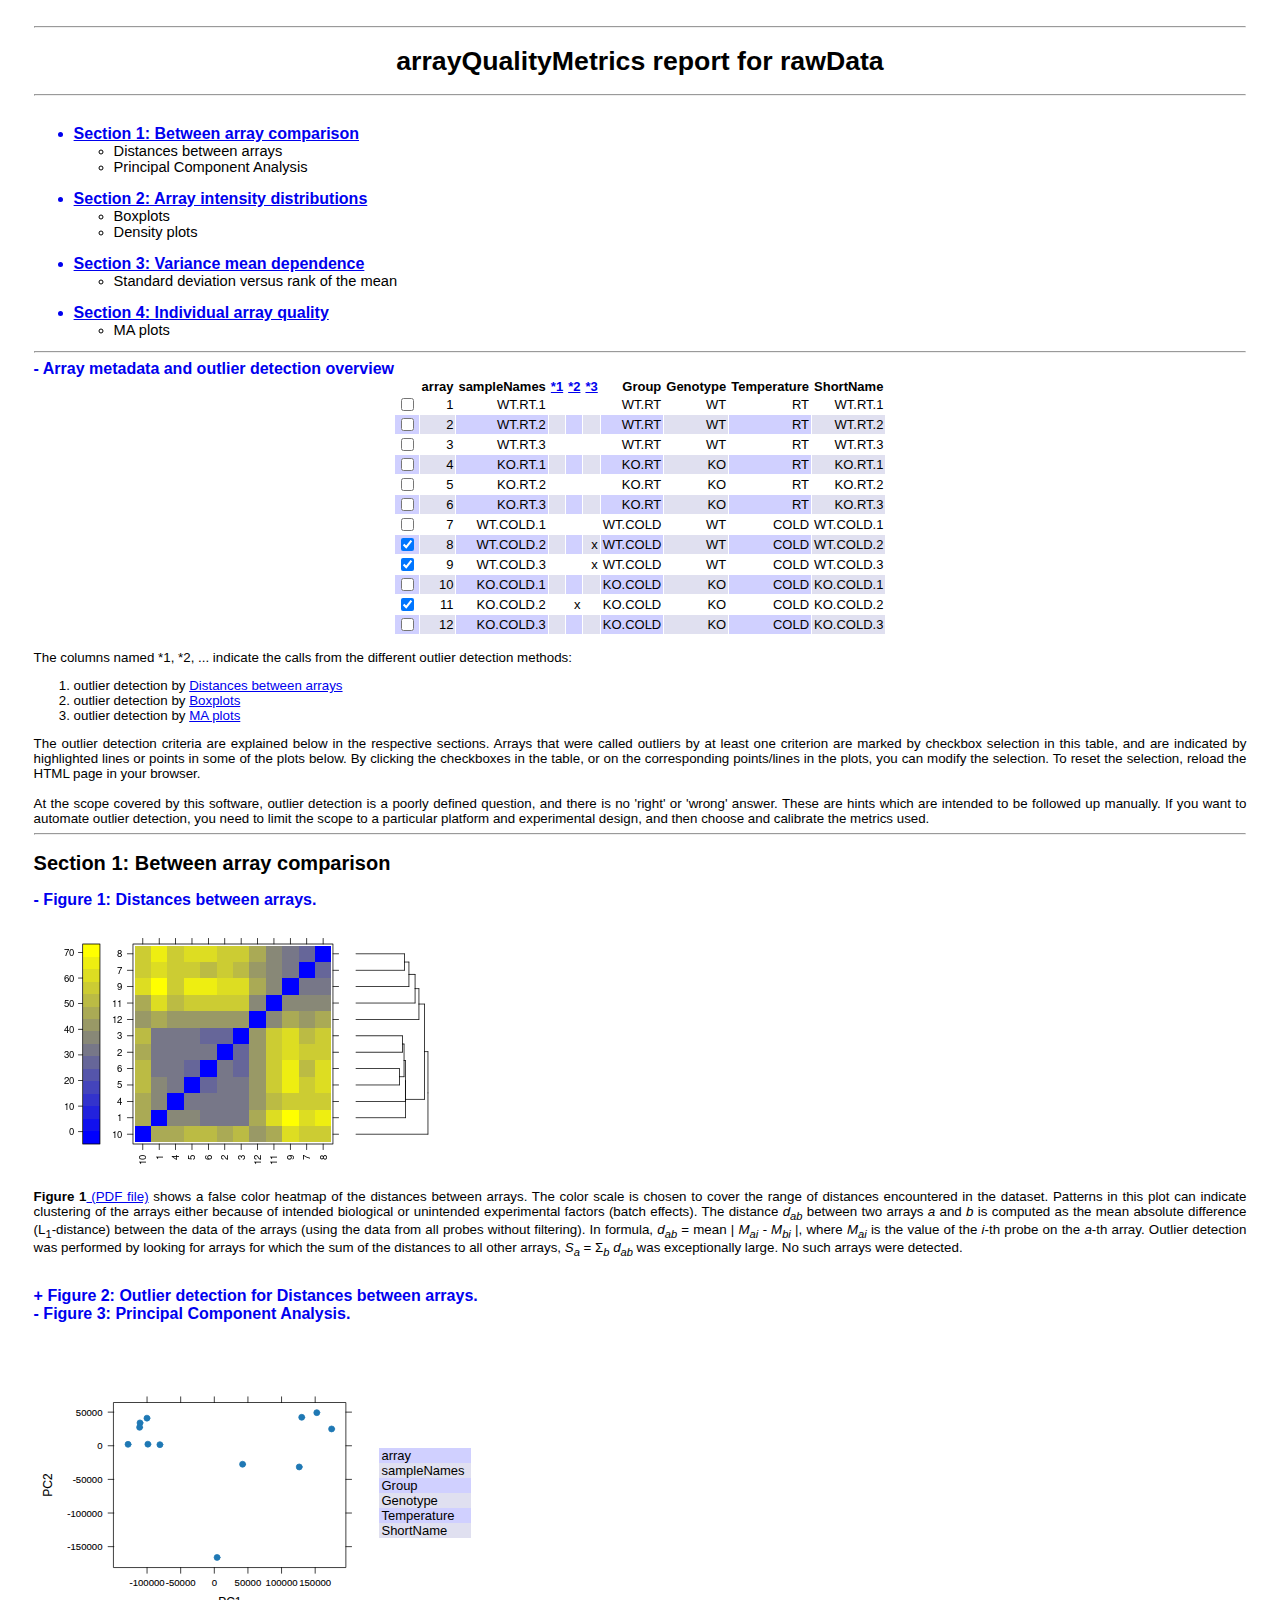
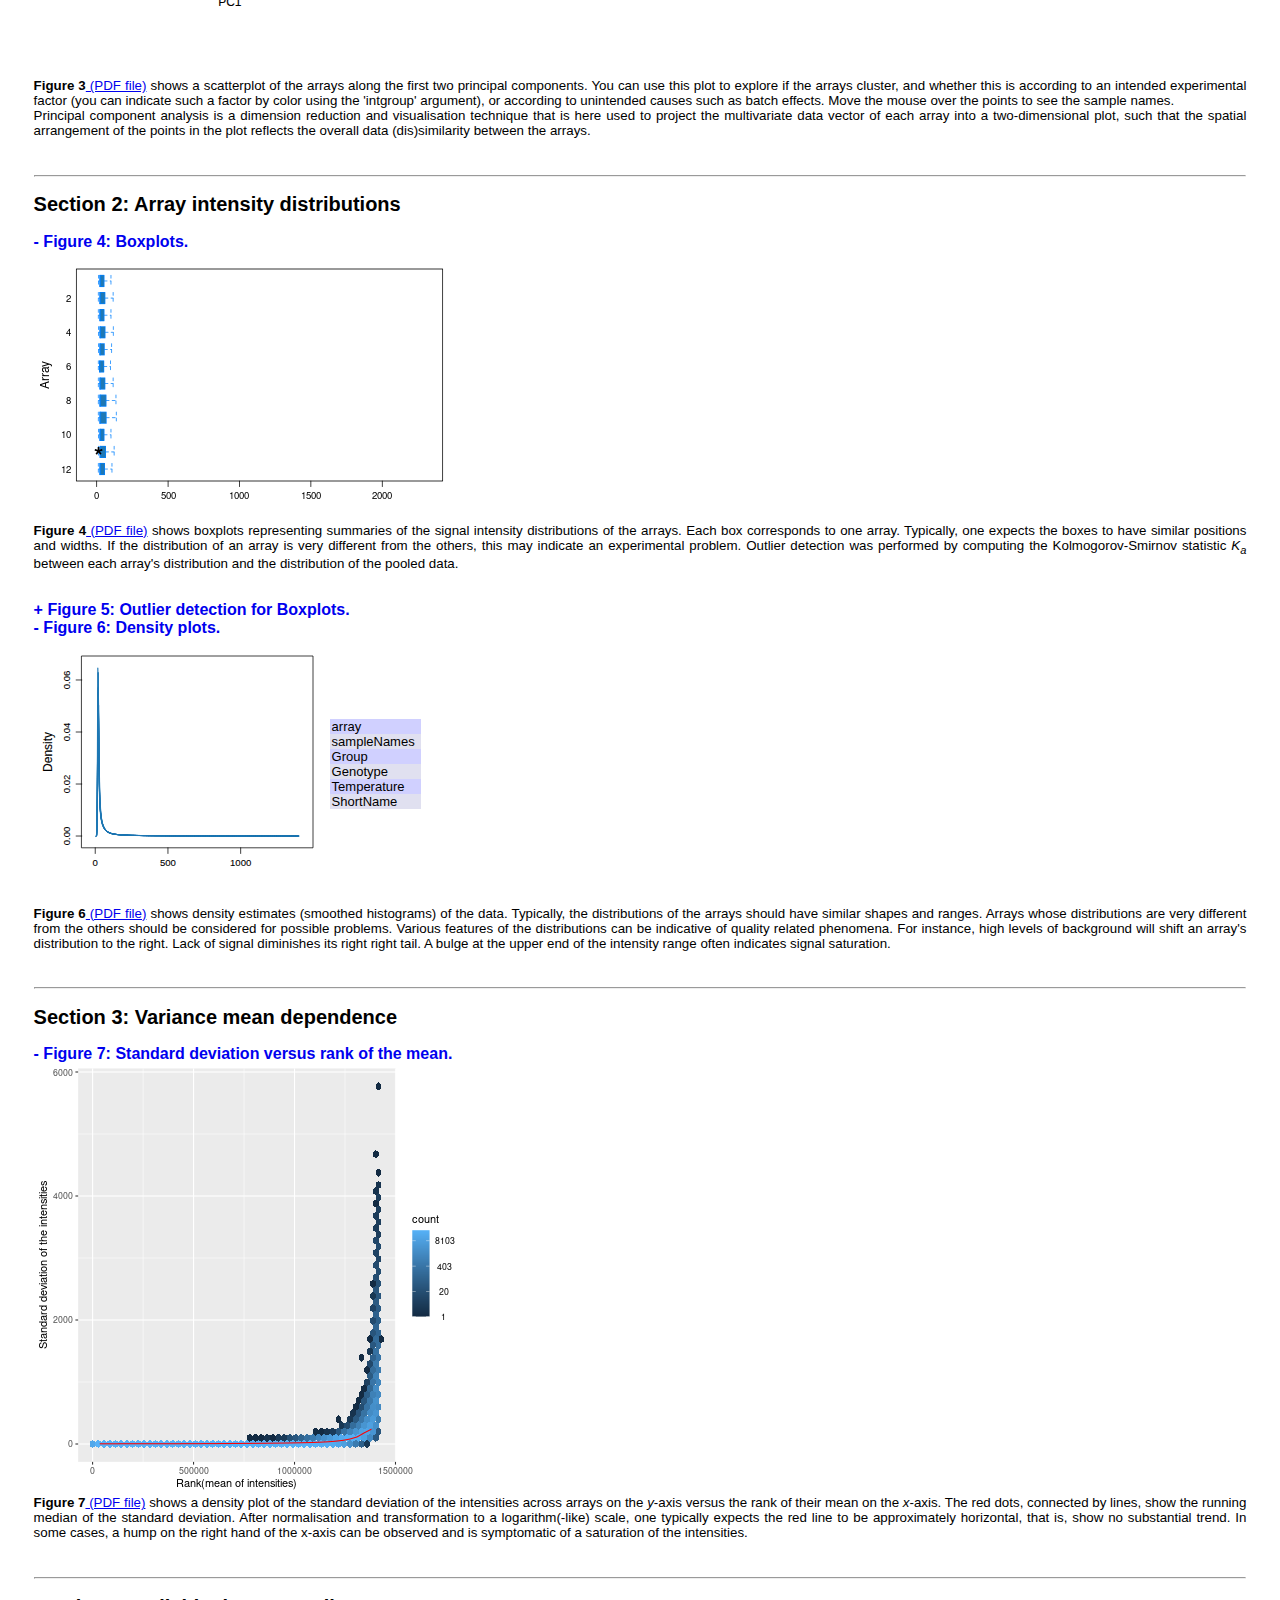
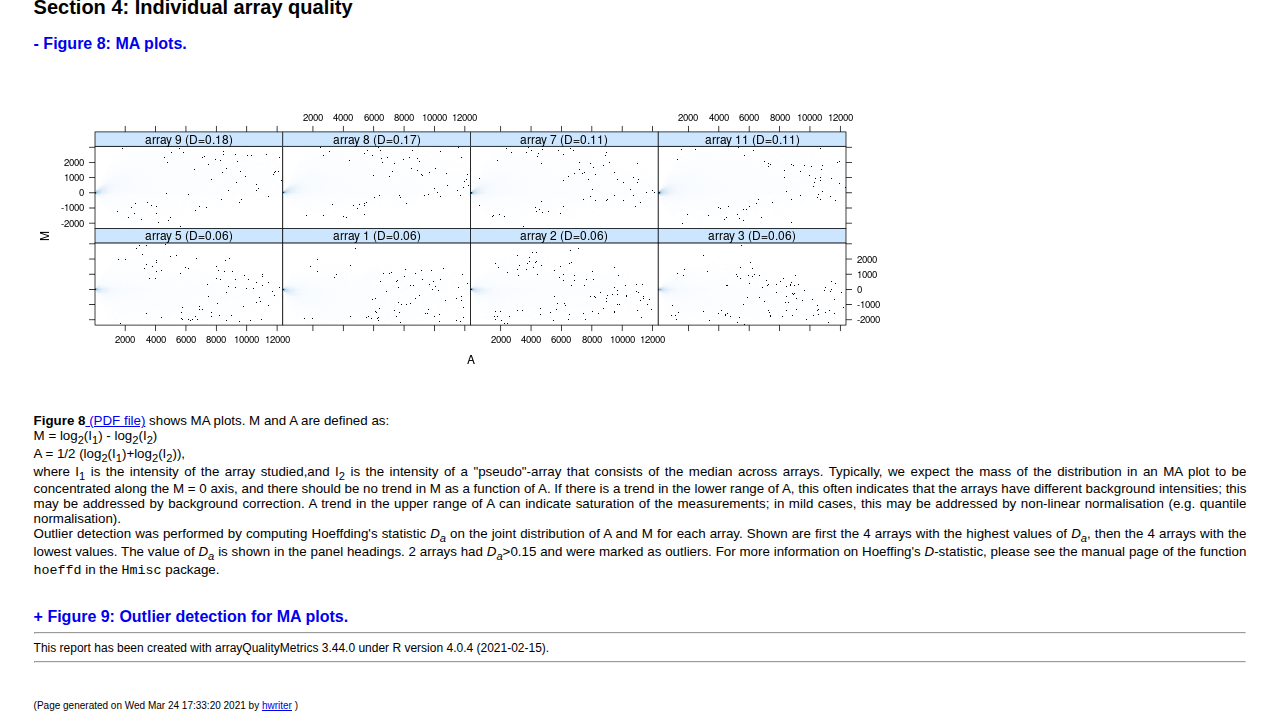
==== commit 7e932b97: "minor changes" ====
--- a/results/QCDir.Norm/index.html
+++ b/results/QCDir.Norm/index.html
@@ -1,12 +1,12 @@
 <!DOCTYPE html PUBLIC "-//W3C//DTD XHTML 1.0 Transitional//EN" "http://www.w3.org/TR/xhtml1/DTD/xhtml1-transitional.dtd">
 <html xmlns='http://www.w3.org/1999/xhtml' xml:lang='en' lang='en'><head>
 <meta http-equiv="Content-Type" content="text/html; charset=utf-8"></meta>
-<title>arrayQualityMetrics report for eset_rma</title>
+<title>arrayQualityMetrics report for rawData</title>
 
 <script language="JavaScript" src="arrayQualityMetrics.js"></script>
 <link rel="stylesheet" type="text/css" href="arrayQualityMetrics.css"></link>
 </head>
-<body onload="reportinit()"><hr><h1>arrayQualityMetrics report for eset_rma</h1><hr><UL><a href="#S1"><br><li class='tocsection'>Section 1: Between array comparison</li><UL></a><li class='tocmodule'>Distances between arrays</li><li class='tocmodule'>Principal Component Analysis</li></UL><a href="#S2"><br><li class='tocsection'>Section 2: Array intensity distributions</li><UL></a><li class='tocmodule'>Boxplots</li><li class='tocmodule'>Density plots</li></UL><a href="#S3"><br><li class='tocsection'>Section 3: Variance mean dependence</li><UL></a><li class='tocmodule'>Standard deviation versus rank of the mean</li></UL><a href="#S4"><br><li class='tocsection'>Section 4: Individual array quality</li><UL></a><li class='tocmodule'>MA plots</li></UL></UL><hr><a name="arraymetadata" id="arraymetadata-h" href="javascript: toggle('arraymetadata')" style="text-decoration:none;font-weight:bold;font-size:larger">- Array metadata and outlier detection overview</a><br>
+<body onload="reportinit()"><hr><h1>arrayQualityMetrics report for rawData</h1><hr><UL><a href="#S1"><br><li class='tocsection'>Section 1: Between array comparison</li><UL></a><li class='tocmodule'>Distances between arrays</li><li class='tocmodule'>Principal Component Analysis</li></UL><a href="#S2"><br><li class='tocsection'>Section 2: Array intensity distributions</li><UL></a><li class='tocmodule'>Boxplots</li><li class='tocmodule'>Density plots</li></UL><a href="#S3"><br><li class='tocsection'>Section 3: Variance mean dependence</li><UL></a><li class='tocmodule'>Standard deviation versus rank of the mean</li></UL><a href="#S4"><br><li class='tocsection'>Section 4: Individual array quality</li><UL></a><li class='tocmodule'>MA plots</li></UL></UL><hr><a name="arraymetadata" id="arraymetadata-h" href="javascript: toggle('arraymetadata')" style="text-decoration:none;font-weight:bold;font-size:larger">- Array metadata and outlier detection overview</a><br>
 
 <div id="arraymetadata-b" style="display:block">
 <table style="margin-left:auto;text-align:right;" border="1">
@@ -27,13 +27,13 @@
 <tr>
 <td bgcolor="#ffffff"><input type='checkbox' name='ReportObjectCheckBoxes' value='' onchange='checkboxEvent(7)'></td><td bgcolor="#ffffff">7</td><td bgcolor="#ffffff">WT.COLD.1</td><td bgcolor="#ffffff"></td><td bgcolor="#ffffff"></td><td bgcolor="#ffffff"></td><td bgcolor="#ffffff">WT.COLD</td><td bgcolor="#ffffff">WT</td><td bgcolor="#ffffff">COLD</td><td bgcolor="#ffffff">WT.COLD.1</td></tr>
 <tr>
-<td bgcolor="#d0d0ff"><input type='checkbox' name='ReportObjectCheckBoxes' value='' onchange='checkboxEvent(8)'></td><td bgcolor="#e0e0f0">8</td><td bgcolor="#d0d0ff">WT.COLD.2</td><td bgcolor="#e0e0f0"></td><td bgcolor="#d0d0ff"></td><td bgcolor="#e0e0f0"></td><td bgcolor="#d0d0ff">WT.COLD</td><td bgcolor="#e0e0f0">WT</td><td bgcolor="#d0d0ff">COLD</td><td bgcolor="#e0e0f0">WT.COLD.2</td></tr>
-<tr>
-<td bgcolor="#ffffff"><input type='checkbox' name='ReportObjectCheckBoxes' value='' onchange='checkboxEvent(9)'></td><td bgcolor="#ffffff">9</td><td bgcolor="#ffffff">WT.COLD.3</td><td bgcolor="#ffffff"></td><td bgcolor="#ffffff"></td><td bgcolor="#ffffff"></td><td bgcolor="#ffffff">WT.COLD</td><td bgcolor="#ffffff">WT</td><td bgcolor="#ffffff">COLD</td><td bgcolor="#ffffff">WT.COLD.3</td></tr>
-<tr>
-<td bgcolor="#d0d0ff"><input type='checkbox' name='ReportObjectCheckBoxes' value='' onchange='checkboxEvent(10)'></td><td bgcolor="#e0e0f0">10</td><td bgcolor="#d0d0ff">KO.COLD.1</td><td bgcolor="#e0e0f0">x</td><td bgcolor="#d0d0ff">x</td><td bgcolor="#e0e0f0"></td><td bgcolor="#d0d0ff">KO.COLD</td><td bgcolor="#e0e0f0">KO</td><td bgcolor="#d0d0ff">COLD</td><td bgcolor="#e0e0f0">KO.COLD.1</td></tr>
-<tr>
-<td bgcolor="#ffffff"><input type='checkbox' name='ReportObjectCheckBoxes' value='' onchange='checkboxEvent(11)'></td><td bgcolor="#ffffff">11</td><td bgcolor="#ffffff">KO.COLD.2</td><td bgcolor="#ffffff"></td><td bgcolor="#ffffff"></td><td bgcolor="#ffffff"></td><td bgcolor="#ffffff">KO.COLD</td><td bgcolor="#ffffff">KO</td><td bgcolor="#ffffff">COLD</td><td bgcolor="#ffffff">KO.COLD.2</td></tr>
+<td bgcolor="#d0d0ff"><input type='checkbox' name='ReportObjectCheckBoxes' value='' onchange='checkboxEvent(8)'></td><td bgcolor="#e0e0f0">8</td><td bgcolor="#d0d0ff">WT.COLD.2</td><td bgcolor="#e0e0f0"></td><td bgcolor="#d0d0ff"></td><td bgcolor="#e0e0f0">x</td><td bgcolor="#d0d0ff">WT.COLD</td><td bgcolor="#e0e0f0">WT</td><td bgcolor="#d0d0ff">COLD</td><td bgcolor="#e0e0f0">WT.COLD.2</td></tr>
+<tr>
+<td bgcolor="#ffffff"><input type='checkbox' name='ReportObjectCheckBoxes' value='' onchange='checkboxEvent(9)'></td><td bgcolor="#ffffff">9</td><td bgcolor="#ffffff">WT.COLD.3</td><td bgcolor="#ffffff"></td><td bgcolor="#ffffff"></td><td bgcolor="#ffffff">x</td><td bgcolor="#ffffff">WT.COLD</td><td bgcolor="#ffffff">WT</td><td bgcolor="#ffffff">COLD</td><td bgcolor="#ffffff">WT.COLD.3</td></tr>
+<tr>
+<td bgcolor="#d0d0ff"><input type='checkbox' name='ReportObjectCheckBoxes' value='' onchange='checkboxEvent(10)'></td><td bgcolor="#e0e0f0">10</td><td bgcolor="#d0d0ff">KO.COLD.1</td><td bgcolor="#e0e0f0"></td><td bgcolor="#d0d0ff"></td><td bgcolor="#e0e0f0"></td><td bgcolor="#d0d0ff">KO.COLD</td><td bgcolor="#e0e0f0">KO</td><td bgcolor="#d0d0ff">COLD</td><td bgcolor="#e0e0f0">KO.COLD.1</td></tr>
+<tr>
+<td bgcolor="#ffffff"><input type='checkbox' name='ReportObjectCheckBoxes' value='' onchange='checkboxEvent(11)'></td><td bgcolor="#ffffff">11</td><td bgcolor="#ffffff">KO.COLD.2</td><td bgcolor="#ffffff"></td><td bgcolor="#ffffff">x</td><td bgcolor="#ffffff"></td><td bgcolor="#ffffff">KO.COLD</td><td bgcolor="#ffffff">KO</td><td bgcolor="#ffffff">COLD</td><td bgcolor="#ffffff">KO.COLD.2</td></tr>
 <tr>
 <td bgcolor="#d0d0ff"><input type='checkbox' name='ReportObjectCheckBoxes' value='' onchange='checkboxEvent(12)'></td><td bgcolor="#e0e0f0">12</td><td bgcolor="#d0d0ff">KO.COLD.3</td><td bgcolor="#e0e0f0"></td><td bgcolor="#d0d0ff"></td><td bgcolor="#e0e0f0"></td><td bgcolor="#d0d0ff">KO.COLD</td><td bgcolor="#e0e0f0">KO</td><td bgcolor="#d0d0ff">COLD</td><td bgcolor="#e0e0f0">KO.COLD.3</td></tr>
 </table>
@@ -43,14 +43,14 @@
 
 <div id="hm-b" style="display:block">
 <img src="hm.png" border="0" alt="hm.png" id="Figls:hm"></img><br>
-<b>Figure 1</b><a href="hm.pdf"> (PDF file)</a> shows a false color heatmap of the distances between arrays. The color scale is chosen to cover the range of distances encountered in the dataset. Patterns in this plot can indicate clustering of the arrays either because of intended biological or unintended experimental factors (batch effects). The distance <i>d<sub>ab</sub></i> between two arrays <i>a</i> and <i>b</i> is computed as the mean absolute difference (L<sub>1</sub>-distance) between the data of the arrays (using the data from all probes without filtering). In formula, <i>d<sub>ab</sub></i> = mean | <i>M<sub>ai</sub> - M<sub>bi</sub></i> |, where <i>M<sub>ai</sub></i> is the value of the <i>i</i>-th probe on the <i>a</i>-th array. Outlier detection was performed by looking for arrays for which the sum of the distances to all other arrays, <i>S<sub>a</sub></i> = &Sigma;<sub><i>b</i></sub> <i>d<sub>ab</sub></i> was exceptionally large. One such array was detected, and it is marked by an asterisk, *.<br><br><br>
+<b>Figure 1</b><a href="hm.pdf"> (PDF file)</a> shows a false color heatmap of the distances between arrays. The color scale is chosen to cover the range of distances encountered in the dataset. Patterns in this plot can indicate clustering of the arrays either because of intended biological or unintended experimental factors (batch effects). The distance <i>d<sub>ab</sub></i> between two arrays <i>a</i> and <i>b</i> is computed as the mean absolute difference (L<sub>1</sub>-distance) between the data of the arrays (using the data from all probes without filtering). In formula, <i>d<sub>ab</sub></i> = mean | <i>M<sub>ai</sub> - M<sub>bi</sub></i> |, where <i>M<sub>ai</sub></i> is the value of the <i>i</i>-th probe on the <i>a</i>-th array. Outlier detection was performed by looking for arrays for which the sum of the distances to all other arrays, <i>S<sub>a</sub></i> = &Sigma;<sub><i>b</i></sub> <i>d<sub>ab</sub></i> was exceptionally large. No such arrays were detected.<br><br><br>
 </div>
 
 <a name="out hm" id="out hm-h" href="javascript: toggle('out hm')" style="text-decoration:none;font-weight:bold;font-size:larger">+ Figure 2: Outlier detection for Distances between arrays.</a><br>
 
 <div id="out hm-b" style="display:none">
 <img src="out hm.png" border="0" alt="out hm.png" id="Figls:out hm"></img><br>
-<b>Figure 2</b><a href="out hm.pdf"> (PDF file)</a> shows a bar chart of the sum of distances to other arrays <i>S<sub>a</sub></i>, the outlier detection criterion from the previous figure. The bars are shown in the original order of the arrays. Based on the distribution of the values across all arrays, a threshold of 5.12 was determined, which is indicated by the vertical line. One array exceeded the threshold and was considered an outlier.<br><br><br>
+<b>Figure 2</b><a href="out hm.pdf"> (PDF file)</a> shows a bar chart of the sum of distances to other arrays <i>S<sub>a</sub></i>, the outlier detection criterion from the previous figure. The bars are shown in the original order of the arrays. Based on the distribution of the values across all arrays, a threshold of 642 was determined, which is indicated by the vertical line. None of the arrays exceeded the threshold and was considered an outlier.<br><br><br>
 </div>
 
 <a name="pca" id="pca-h" href="javascript: toggle('pca')" style="text-decoration:none;font-weight:bold;font-size:larger">- Figure 3: Principal Component Analysis.</a><br>
@@ -61,7 +61,7 @@
 <td><?xml version="1.0" encoding="UTF-8"?>
 <svg xmlns="http://www.w3.org/2000/svg" xmlns:xlink="http://www.w3.org/1999/xlink" width="337.88px" height="337.88px" viewBox="0 0 337.88 337.88" version="1.1" id="Fig:pca">
   <metadata xmlns:gridsvg="http://www.stat.auckland.ac.nz/~paul/R/gridSVG/">
-    <gridsvg:generator name="gridSVG" version="1.7-0" time="2019-09-25 18:57:22"/>
+    <gridsvg:generator name="gridSVG" version="1.7-2" time="2021-03-24 17:32:47"/>
     <gridsvg:argument name="name" value="./results/QCDir.Norm/pca.svg"/>
     <gridsvg:argument name="exportCoords" value="none"/>
     <gridsvg:argument name="exportMappings" value="none"/>
@@ -90,7 +90,7 @@
       <g id="Fig:pcaplot_01.toplevel.vp.1" font-size="12">
         <g id="Fig:pcaplot_01.xlab.vp.1">
           <g id="Fig:pcaplot_01.xlab.1">
-            <g id="Fig:pcaplot_01.xlab.1.1" transform="translate(181.73, 24.36)" stroke-width="0.1">
+            <g id="Fig:pcaplot_01.xlab.1.1" transform="translate(192.85, 59.82)" stroke-width="0.1">
               <g id="Fig:pcaplot_01.xlab.1.1.scale" transform="scale(1, -1)">
                 <text x="0" y="0" id="Fig:pcaplot_01.xlab.1.1.text" text-anchor="middle" opacity="1" stroke="rgb(0,0,0)" fill="rgb(0,0,0)" stroke-opacity="1" fill-opacity="1" font-size="12" font-weight="normal" font-style="normal">
                   <tspan id="Fig:pcaplot_01.xlab.1.1.tspan.1" dy="4.31" x="0">PC1</tspan>
@@ -113,70 +113,61 @@
         <g id="Fig:pcaplot_01.figure.vp.1"/>
         <defs>
           <clipPath id="Fig:pcaplot_01.panel.1.1.vp.1.clipPath">
-            <rect x="54.58" y="58.86" width="254.29" height="235.96" fill="none" stroke="none"/>
+            <rect x="76.82" y="94.32" width="232.05" height="165.05" fill="none" stroke="none"/>
           </clipPath>
         </defs>
         <g id="Fig:pcaplot_01.panel.1.1.vp.1" clip-path="url(#Fig:pcaplot_01.panel.1.1.vp.1.clipPath)"/>
         <g id="Fig:pcaplot_01.strip.1.1.off.vp.1">
           <g id="Fig:pcaplot_01.ticks.top.panel.1.1.1">
-            <polyline id="Fig:pcaplot_01.ticks.top.panel.1.1.1.1" points="61.92,294.82 61.92,300.49" stroke="rgb(0,0,0)" opacity="1" stroke-dasharray="none" stroke-width="0.75" stroke-opacity="1" fill="none"/>
-            <polyline id="Fig:pcaplot_01.ticks.top.panel.1.1.1.2" points="99.92,294.82 99.92,300.49" stroke="rgb(0,0,0)" opacity="1" stroke-dasharray="none" stroke-width="0.75" stroke-opacity="1" fill="none"/>
-            <polyline id="Fig:pcaplot_01.ticks.top.panel.1.1.1.3" points="137.91,294.82 137.91,300.49" stroke="rgb(0,0,0)" opacity="1" stroke-dasharray="none" stroke-width="0.75" stroke-opacity="1" fill="none"/>
-            <polyline id="Fig:pcaplot_01.ticks.top.panel.1.1.1.4" points="175.9,294.82 175.9,300.49" stroke="rgb(0,0,0)" opacity="1" stroke-dasharray="none" stroke-width="0.75" stroke-opacity="1" fill="none"/>
-            <polyline id="Fig:pcaplot_01.ticks.top.panel.1.1.1.5" points="213.9,294.82 213.9,300.49" stroke="rgb(0,0,0)" opacity="1" stroke-dasharray="none" stroke-width="0.75" stroke-opacity="1" fill="none"/>
-            <polyline id="Fig:pcaplot_01.ticks.top.panel.1.1.1.6" points="251.89,294.82 251.89,300.49" stroke="rgb(0,0,0)" opacity="1" stroke-dasharray="none" stroke-width="0.75" stroke-opacity="1" fill="none"/>
-            <polyline id="Fig:pcaplot_01.ticks.top.panel.1.1.1.7" points="289.88,294.82 289.88,300.49" stroke="rgb(0,0,0)" opacity="1" stroke-dasharray="none" stroke-width="0.75" stroke-opacity="1" fill="none"/>
+            <polyline id="Fig:pcaplot_01.ticks.top.panel.1.1.1.1" points="110.05,259.36 110.05,265.03" stroke="rgb(0,0,0)" opacity="1" stroke-dasharray="none" stroke-width="0.75" stroke-opacity="1" fill="none"/>
+            <polyline id="Fig:pcaplot_01.ticks.top.panel.1.1.1.2" points="143.68,259.36 143.68,265.03" stroke="rgb(0,0,0)" opacity="1" stroke-dasharray="none" stroke-width="0.75" stroke-opacity="1" fill="none"/>
+            <polyline id="Fig:pcaplot_01.ticks.top.panel.1.1.1.3" points="177.31,259.36 177.31,265.03" stroke="rgb(0,0,0)" opacity="1" stroke-dasharray="none" stroke-width="0.75" stroke-opacity="1" fill="none"/>
+            <polyline id="Fig:pcaplot_01.ticks.top.panel.1.1.1.4" points="210.94,259.36 210.94,265.03" stroke="rgb(0,0,0)" opacity="1" stroke-dasharray="none" stroke-width="0.75" stroke-opacity="1" fill="none"/>
+            <polyline id="Fig:pcaplot_01.ticks.top.panel.1.1.1.5" points="244.56,259.36 244.56,265.03" stroke="rgb(0,0,0)" opacity="1" stroke-dasharray="none" stroke-width="0.75" stroke-opacity="1" fill="none"/>
+            <polyline id="Fig:pcaplot_01.ticks.top.panel.1.1.1.6" points="278.19,259.36 278.19,265.03" stroke="rgb(0,0,0)" opacity="1" stroke-dasharray="none" stroke-width="0.75" stroke-opacity="1" fill="none"/>
           </g>
         </g>
         <g id="Fig:pcaplot_01.strip.left.1.1.off.vp.1">
           <g id="Fig:pcaplot_01.ticks.left.panel.1.1.1">
-            <polyline id="Fig:pcaplot_01.ticks.left.panel.1.1.1.1" points="54.58,83.38 48.91,83.38" stroke="rgb(0,0,0)" opacity="1" stroke-dasharray="none" stroke-width="0.75" stroke-opacity="1" fill="none"/>
-            <polyline id="Fig:pcaplot_01.ticks.left.panel.1.1.1.2" points="54.58,121.37 48.91,121.37" stroke="rgb(0,0,0)" opacity="1" stroke-dasharray="none" stroke-width="0.75" stroke-opacity="1" fill="none"/>
-            <polyline id="Fig:pcaplot_01.ticks.left.panel.1.1.1.3" points="54.58,159.36 48.91,159.36" stroke="rgb(0,0,0)" opacity="1" stroke-dasharray="none" stroke-width="0.75" stroke-opacity="1" fill="none"/>
-            <polyline id="Fig:pcaplot_01.ticks.left.panel.1.1.1.4" points="54.58,197.36 48.91,197.36" stroke="rgb(0,0,0)" opacity="1" stroke-dasharray="none" stroke-width="0.75" stroke-opacity="1" fill="none"/>
-            <polyline id="Fig:pcaplot_01.ticks.left.panel.1.1.1.5" points="54.58,235.35 48.91,235.35" stroke="rgb(0,0,0)" opacity="1" stroke-dasharray="none" stroke-width="0.75" stroke-opacity="1" fill="none"/>
-            <polyline id="Fig:pcaplot_01.ticks.left.panel.1.1.1.6" points="54.58,273.34 48.91,273.34" stroke="rgb(0,0,0)" opacity="1" stroke-dasharray="none" stroke-width="0.75" stroke-opacity="1" fill="none"/>
+            <polyline id="Fig:pcaplot_01.ticks.left.panel.1.1.1.1" points="76.82,115.23 71.15,115.23" stroke="rgb(0,0,0)" opacity="1" stroke-dasharray="none" stroke-width="0.75" stroke-opacity="1" fill="none"/>
+            <polyline id="Fig:pcaplot_01.ticks.left.panel.1.1.1.2" points="76.82,148.86 71.15,148.86" stroke="rgb(0,0,0)" opacity="1" stroke-dasharray="none" stroke-width="0.75" stroke-opacity="1" fill="none"/>
+            <polyline id="Fig:pcaplot_01.ticks.left.panel.1.1.1.3" points="76.82,182.49 71.15,182.49" stroke="rgb(0,0,0)" opacity="1" stroke-dasharray="none" stroke-width="0.75" stroke-opacity="1" fill="none"/>
+            <polyline id="Fig:pcaplot_01.ticks.left.panel.1.1.1.4" points="76.82,216.12 71.15,216.12" stroke="rgb(0,0,0)" opacity="1" stroke-dasharray="none" stroke-width="0.75" stroke-opacity="1" fill="none"/>
+            <polyline id="Fig:pcaplot_01.ticks.left.panel.1.1.1.5" points="76.82,249.75 71.15,249.75" stroke="rgb(0,0,0)" opacity="1" stroke-dasharray="none" stroke-width="0.75" stroke-opacity="1" fill="none"/>
           </g>
           <g id="Fig:pcaplot_01.ticklabels.left.panel.1.1.1">
-            <g id="Fig:pcaplot_01.ticklabels.left.panel.1.1.1.1" transform="translate(43.25, 83.38)" stroke-width="0.1">
+            <g id="Fig:pcaplot_01.ticklabels.left.panel.1.1.1.1" transform="translate(65.49, 115.23)" stroke-width="0.1">
               <g id="Fig:pcaplot_01.ticklabels.left.panel.1.1.1.1.scale" transform="scale(1, -1)">
                 <text x="0" y="0" id="Fig:pcaplot_01.ticklabels.left.panel.1.1.1.1.text" text-anchor="end" stroke="rgb(0,0,0)" opacity="1" fill="rgb(0,0,0)" stroke-opacity="1" fill-opacity="1" font-size="9.6" font-weight="normal" font-style="normal">
-                  <tspan id="Fig:pcaplot_01.ticklabels.left.panel.1.1.1.1.tspan.1" dy="3.59" x="0">-60</tspan>
-                </text>
-              </g>
-            </g>
-            <g id="Fig:pcaplot_01.ticklabels.left.panel.1.1.1.2" transform="translate(43.25, 121.37)" stroke-width="0.1">
+                  <tspan id="Fig:pcaplot_01.ticklabels.left.panel.1.1.1.1.tspan.1" dy="3.59" x="0">-150000</tspan>
+                </text>
+              </g>
+            </g>
+            <g id="Fig:pcaplot_01.ticklabels.left.panel.1.1.1.2" transform="translate(65.49, 148.86)" stroke-width="0.1">
               <g id="Fig:pcaplot_01.ticklabels.left.panel.1.1.1.2.scale" transform="scale(1, -1)">
                 <text x="0" y="0" id="Fig:pcaplot_01.ticklabels.left.panel.1.1.1.2.text" text-anchor="end" stroke="rgb(0,0,0)" opacity="1" fill="rgb(0,0,0)" stroke-opacity="1" fill-opacity="1" font-size="9.6" font-weight="normal" font-style="normal">
-                  <tspan id="Fig:pcaplot_01.ticklabels.left.panel.1.1.1.2.tspan.1" dy="3.59" x="0">-40</tspan>
-                </text>
-              </g>
-            </g>
-            <g id="Fig:pcaplot_01.ticklabels.left.panel.1.1.1.3" transform="translate(43.25, 159.36)" stroke-width="0.1">
+                  <tspan id="Fig:pcaplot_01.ticklabels.left.panel.1.1.1.2.tspan.1" dy="3.59" x="0">-100000</tspan>
+                </text>
+              </g>
+            </g>
+            <g id="Fig:pcaplot_01.ticklabels.left.panel.1.1.1.3" transform="translate(65.49, 182.49)" stroke-width="0.1">
               <g id="Fig:pcaplot_01.ticklabels.left.panel.1.1.1.3.scale" transform="scale(1, -1)">
                 <text x="0" y="0" id="Fig:pcaplot_01.ticklabels.left.panel.1.1.1.3.text" text-anchor="end" stroke="rgb(0,0,0)" opacity="1" fill="rgb(0,0,0)" stroke-opacity="1" fill-opacity="1" font-size="9.6" font-weight="normal" font-style="normal">
-                  <tspan id="Fig:pcaplot_01.ticklabels.left.panel.1.1.1.3.tspan.1" dy="3.59" x="0">-20</tspan>
-                </text>
-              </g>
-            </g>
-            <g id="Fig:pcaplot_01.ticklabels.left.panel.1.1.1.4" transform="translate(43.25, 197.36)" stroke-width="0.1">
+                  <tspan id="Fig:pcaplot_01.ticklabels.left.panel.1.1.1.3.tspan.1" dy="3.59" x="0">-50000</tspan>
+                </text>
+              </g>
+            </g>
+            <g id="Fig:pcaplot_01.ticklabels.left.panel.1.1.1.4" transform="translate(65.49, 216.12)" stroke-width="0.1">
               <g id="Fig:pcaplot_01.ticklabels.left.panel.1.1.1.4.scale" transform="scale(1, -1)">
                 <text x="0" y="0" id="Fig:pcaplot_01.ticklabels.left.panel.1.1.1.4.text" text-anchor="end" stroke="rgb(0,0,0)" opacity="1" fill="rgb(0,0,0)" stroke-opacity="1" fill-opacity="1" font-size="9.6" font-weight="normal" font-style="normal">
                   <tspan id="Fig:pcaplot_01.ticklabels.left.panel.1.1.1.4.tspan.1" dy="3.59" x="0">0</tspan>
                 </text>
               </g>
             </g>
-            <g id="Fig:pcaplot_01.ticklabels.left.panel.1.1.1.5" transform="translate(43.25, 235.35)" stroke-width="0.1">
+            <g id="Fig:pcaplot_01.ticklabels.left.panel.1.1.1.5" transform="translate(65.49, 249.75)" stroke-width="0.1">
               <g id="Fig:pcaplot_01.ticklabels.left.panel.1.1.1.5.scale" transform="scale(1, -1)">
                 <text x="0" y="0" id="Fig:pcaplot_01.ticklabels.left.panel.1.1.1.5.text" text-anchor="end" stroke="rgb(0,0,0)" opacity="1" fill="rgb(0,0,0)" stroke-opacity="1" fill-opacity="1" font-size="9.6" font-weight="normal" font-style="normal">
-                  <tspan id="Fig:pcaplot_01.ticklabels.left.panel.1.1.1.5.tspan.1" dy="3.59" x="0">20</tspan>
-                </text>
-              </g>
-            </g>
-            <g id="Fig:pcaplot_01.ticklabels.left.panel.1.1.1.6" transform="translate(43.25, 273.34)" stroke-width="0.1">
-              <g id="Fig:pcaplot_01.ticklabels.left.panel.1.1.1.6.scale" transform="scale(1, -1)">
-                <text x="0" y="0" id="Fig:pcaplot_01.ticklabels.left.panel.1.1.1.6.text" text-anchor="end" stroke="rgb(0,0,0)" opacity="1" fill="rgb(0,0,0)" stroke-opacity="1" fill-opacity="1" font-size="9.6" font-weight="normal" font-style="normal">
-                  <tspan id="Fig:pcaplot_01.ticklabels.left.panel.1.1.1.6.tspan.1" dy="3.59" x="0">40</tspan>
+                  <tspan id="Fig:pcaplot_01.ticklabels.left.panel.1.1.1.5.tspan.1" dy="3.59" x="0">50000</tspan>
                 </text>
               </g>
             </g>
@@ -184,98 +175,89 @@
         </g>
         <g id="Fig:pcaplot_01.panel.1.1.off.vp.1">
           <g id="Fig:pcaplot_01.ticks.bottom.panel.1.1.1">
-            <polyline id="Fig:pcaplot_01.ticks.bottom.panel.1.1.1.1" points="61.92,58.86 61.92,53.19" stroke="rgb(0,0,0)" opacity="1" stroke-dasharray="none" stroke-width="0.75" stroke-opacity="1" fill="none"/>
-            <polyline id="Fig:pcaplot_01.ticks.bottom.panel.1.1.1.2" points="99.92,58.86 99.92,53.19" stroke="rgb(0,0,0)" opacity="1" stroke-dasharray="none" stroke-width="0.75" stroke-opacity="1" fill="none"/>
-            <polyline id="Fig:pcaplot_01.ticks.bottom.panel.1.1.1.3" points="137.91,58.86 137.91,53.19" stroke="rgb(0,0,0)" opacity="1" stroke-dasharray="none" stroke-width="0.75" stroke-opacity="1" fill="none"/>
-            <polyline id="Fig:pcaplot_01.ticks.bottom.panel.1.1.1.4" points="175.9,58.86 175.9,53.19" stroke="rgb(0,0,0)" opacity="1" stroke-dasharray="none" stroke-width="0.75" stroke-opacity="1" fill="none"/>
-            <polyline id="Fig:pcaplot_01.ticks.bottom.panel.1.1.1.5" points="213.9,58.86 213.9,53.19" stroke="rgb(0,0,0)" opacity="1" stroke-dasharray="none" stroke-width="0.75" stroke-opacity="1" fill="none"/>
-            <polyline id="Fig:pcaplot_01.ticks.bottom.panel.1.1.1.6" points="251.89,58.86 251.89,53.19" stroke="rgb(0,0,0)" opacity="1" stroke-dasharray="none" stroke-width="0.75" stroke-opacity="1" fill="none"/>
-            <polyline id="Fig:pcaplot_01.ticks.bottom.panel.1.1.1.7" points="289.88,58.86 289.88,53.19" stroke="rgb(0,0,0)" opacity="1" stroke-dasharray="none" stroke-width="0.75" stroke-opacity="1" fill="none"/>
+            <polyline id="Fig:pcaplot_01.ticks.bottom.panel.1.1.1.1" points="110.05,94.32 110.05,88.65" stroke="rgb(0,0,0)" opacity="1" stroke-dasharray="none" stroke-width="0.75" stroke-opacity="1" fill="none"/>
+            <polyline id="Fig:pcaplot_01.ticks.bottom.panel.1.1.1.2" points="143.68,94.32 143.68,88.65" stroke="rgb(0,0,0)" opacity="1" stroke-dasharray="none" stroke-width="0.75" stroke-opacity="1" fill="none"/>
+            <polyline id="Fig:pcaplot_01.ticks.bottom.panel.1.1.1.3" points="177.31,94.32 177.31,88.65" stroke="rgb(0,0,0)" opacity="1" stroke-dasharray="none" stroke-width="0.75" stroke-opacity="1" fill="none"/>
+            <polyline id="Fig:pcaplot_01.ticks.bottom.panel.1.1.1.4" points="210.94,94.32 210.94,88.65" stroke="rgb(0,0,0)" opacity="1" stroke-dasharray="none" stroke-width="0.75" stroke-opacity="1" fill="none"/>
+            <polyline id="Fig:pcaplot_01.ticks.bottom.panel.1.1.1.5" points="244.56,94.32 244.56,88.65" stroke="rgb(0,0,0)" opacity="1" stroke-dasharray="none" stroke-width="0.75" stroke-opacity="1" fill="none"/>
+            <polyline id="Fig:pcaplot_01.ticks.bottom.panel.1.1.1.6" points="278.19,94.32 278.19,88.65" stroke="rgb(0,0,0)" opacity="1" stroke-dasharray="none" stroke-width="0.75" stroke-opacity="1" fill="none"/>
           </g>
           <g id="Fig:pcaplot_01.ticklabels.bottom.panel.1.1.1">
-            <g id="Fig:pcaplot_01.ticklabels.bottom.panel.1.1.1.1" transform="translate(61.92, 47.52)" stroke-width="0.1">
+            <g id="Fig:pcaplot_01.ticklabels.bottom.panel.1.1.1.1" transform="translate(110.05, 82.98)" stroke-width="0.1">
               <g id="Fig:pcaplot_01.ticklabels.bottom.panel.1.1.1.1.scale" transform="scale(1, -1)">
                 <text x="0" y="0" id="Fig:pcaplot_01.ticklabels.bottom.panel.1.1.1.1.text" text-anchor="middle" stroke="rgb(0,0,0)" opacity="1" fill="rgb(0,0,0)" stroke-opacity="1" fill-opacity="1" font-size="9.6" font-weight="normal" font-style="normal">
-                  <tspan id="Fig:pcaplot_01.ticklabels.bottom.panel.1.1.1.1.tspan.1" dy="7.18" x="0">-60</tspan>
-                </text>
-              </g>
-            </g>
-            <g id="Fig:pcaplot_01.ticklabels.bottom.panel.1.1.1.2" transform="translate(99.92, 47.52)" stroke-width="0.1">
+                  <tspan id="Fig:pcaplot_01.ticklabels.bottom.panel.1.1.1.1.tspan.1" dy="7.18" x="0">-100000</tspan>
+                </text>
+              </g>
+            </g>
+            <g id="Fig:pcaplot_01.ticklabels.bottom.panel.1.1.1.2" transform="translate(143.68, 82.98)" stroke-width="0.1">
               <g id="Fig:pcaplot_01.ticklabels.bottom.panel.1.1.1.2.scale" transform="scale(1, -1)">
                 <text x="0" y="0" id="Fig:pcaplot_01.ticklabels.bottom.panel.1.1.1.2.text" text-anchor="middle" stroke="rgb(0,0,0)" opacity="1" fill="rgb(0,0,0)" stroke-opacity="1" fill-opacity="1" font-size="9.6" font-weight="normal" font-style="normal">
-                  <tspan id="Fig:pcaplot_01.ticklabels.bottom.panel.1.1.1.2.tspan.1" dy="7.18" x="0">-40</tspan>
-                </text>
-              </g>
-            </g>
-            <g id="Fig:pcaplot_01.ticklabels.bottom.panel.1.1.1.3" transform="translate(137.91, 47.52)" stroke-width="0.1">
+                  <tspan id="Fig:pcaplot_01.ticklabels.bottom.panel.1.1.1.2.tspan.1" dy="7.18" x="0">-50000</tspan>
+                </text>
+              </g>
+            </g>
+            <g id="Fig:pcaplot_01.ticklabels.bottom.panel.1.1.1.3" transform="translate(177.31, 82.98)" stroke-width="0.1">
               <g id="Fig:pcaplot_01.ticklabels.bottom.panel.1.1.1.3.scale" transform="scale(1, -1)">
                 <text x="0" y="0" id="Fig:pcaplot_01.ticklabels.bottom.panel.1.1.1.3.text" text-anchor="middle" stroke="rgb(0,0,0)" opacity="1" fill="rgb(0,0,0)" stroke-opacity="1" fill-opacity="1" font-size="9.6" font-weight="normal" font-style="normal">
-                  <tspan id="Fig:pcaplot_01.ticklabels.bottom.panel.1.1.1.3.tspan.1" dy="7.18" x="0">-20</tspan>
-                </text>
-              </g>
-            </g>
-            <g id="Fig:pcaplot_01.ticklabels.bottom.panel.1.1.1.4" transform="translate(175.9, 47.52)" stroke-width="0.1">
+                  <tspan id="Fig:pcaplot_01.ticklabels.bottom.panel.1.1.1.3.tspan.1" dy="7.18" x="0">0</tspan>
+                </text>
+              </g>
+            </g>
+            <g id="Fig:pcaplot_01.ticklabels.bottom.panel.1.1.1.4" transform="translate(210.94, 82.98)" stroke-width="0.1">
               <g id="Fig:pcaplot_01.ticklabels.bottom.panel.1.1.1.4.scale" transform="scale(1, -1)">
                 <text x="0" y="0" id="Fig:pcaplot_01.ticklabels.bottom.panel.1.1.1.4.text" text-anchor="middle" stroke="rgb(0,0,0)" opacity="1" fill="rgb(0,0,0)" stroke-opacity="1" fill-opacity="1" font-size="9.6" font-weight="normal" font-style="normal">
-                  <tspan id="Fig:pcaplot_01.ticklabels.bottom.panel.1.1.1.4.tspan.1" dy="7.18" x="0">0</tspan>
-                </text>
-              </g>
-            </g>
-            <g id="Fig:pcaplot_01.ticklabels.bottom.panel.1.1.1.5" transform="translate(213.9, 47.52)" stroke-width="0.1">
+                  <tspan id="Fig:pcaplot_01.ticklabels.bottom.panel.1.1.1.4.tspan.1" dy="7.18" x="0">50000</tspan>
+                </text>
+              </g>
+            </g>
+            <g id="Fig:pcaplot_01.ticklabels.bottom.panel.1.1.1.5" transform="translate(244.56, 82.98)" stroke-width="0.1">
               <g id="Fig:pcaplot_01.ticklabels.bottom.panel.1.1.1.5.scale" transform="scale(1, -1)">
                 <text x="0" y="0" id="Fig:pcaplot_01.ticklabels.bottom.panel.1.1.1.5.text" text-anchor="middle" stroke="rgb(0,0,0)" opacity="1" fill="rgb(0,0,0)" stroke-opacity="1" fill-opacity="1" font-size="9.6" font-weight="normal" font-style="normal">
-                  <tspan id="Fig:pcaplot_01.ticklabels.bottom.panel.1.1.1.5.tspan.1" dy="7.18" x="0">20</tspan>
-                </text>
-              </g>
-            </g>
-            <g id="Fig:pcaplot_01.ticklabels.bottom.panel.1.1.1.6" transform="translate(251.89, 47.52)" stroke-width="0.1">
+                  <tspan id="Fig:pcaplot_01.ticklabels.bottom.panel.1.1.1.5.tspan.1" dy="7.18" x="0">100000</tspan>
+                </text>
+              </g>
+            </g>
+            <g id="Fig:pcaplot_01.ticklabels.bottom.panel.1.1.1.6" transform="translate(278.19, 82.98)" stroke-width="0.1">
               <g id="Fig:pcaplot_01.ticklabels.bottom.panel.1.1.1.6.scale" transform="scale(1, -1)">
                 <text x="0" y="0" id="Fig:pcaplot_01.ticklabels.bottom.panel.1.1.1.6.text" text-anchor="middle" stroke="rgb(0,0,0)" opacity="1" fill="rgb(0,0,0)" stroke-opacity="1" fill-opacity="1" font-size="9.6" font-weight="normal" font-style="normal">
-                  <tspan id="Fig:pcaplot_01.ticklabels.bottom.panel.1.1.1.6.tspan.1" dy="7.18" x="0">40</tspan>
-                </text>
-              </g>
-            </g>
-            <g id="Fig:pcaplot_01.ticklabels.bottom.panel.1.1.1.7" transform="translate(289.88, 47.52)" stroke-width="0.1">
-              <g id="Fig:pcaplot_01.ticklabels.bottom.panel.1.1.1.7.scale" transform="scale(1, -1)">
-                <text x="0" y="0" id="Fig:pcaplot_01.ticklabels.bottom.panel.1.1.1.7.text" text-anchor="middle" stroke="rgb(0,0,0)" opacity="1" fill="rgb(0,0,0)" stroke-opacity="1" fill-opacity="1" font-size="9.6" font-weight="normal" font-style="normal">
-                  <tspan id="Fig:pcaplot_01.ticklabels.bottom.panel.1.1.1.7.tspan.1" dy="7.18" x="0">60</tspan>
+                  <tspan id="Fig:pcaplot_01.ticklabels.bottom.panel.1.1.1.6.tspan.1" dy="7.18" x="0">150000</tspan>
                 </text>
               </g>
             </g>
           </g>
           <g id="Fig:pcaplot_01.ticks.right.panel.1.1.1">
-            <polyline id="Fig:pcaplot_01.ticks.right.panel.1.1.1.1" points="308.88,83.38 314.54,83.38" stroke="rgb(0,0,0)" opacity="1" stroke-dasharray="none" stroke-width="0.75" stroke-opacity="1" fill="none"/>
-            <polyline id="Fig:pcaplot_01.ticks.right.panel.1.1.1.2" points="308.88,121.37 314.54,121.37" stroke="rgb(0,0,0)" opacity="1" stroke-dasharray="none" stroke-width="0.75" stroke-opacity="1" fill="none"/>
-            <polyline id="Fig:pcaplot_01.ticks.right.panel.1.1.1.3" points="308.88,159.36 314.54,159.36" stroke="rgb(0,0,0)" opacity="1" stroke-dasharray="none" stroke-width="0.75" stroke-opacity="1" fill="none"/>
-            <polyline id="Fig:pcaplot_01.ticks.right.panel.1.1.1.4" points="308.88,197.36 314.54,197.36" stroke="rgb(0,0,0)" opacity="1" stroke-dasharray="none" stroke-width="0.75" stroke-opacity="1" fill="none"/>
-            <polyline id="Fig:pcaplot_01.ticks.right.panel.1.1.1.5" points="308.88,235.35 314.54,235.35" stroke="rgb(0,0,0)" opacity="1" stroke-dasharray="none" stroke-width="0.75" stroke-opacity="1" fill="none"/>
-            <polyline id="Fig:pcaplot_01.ticks.right.panel.1.1.1.6" points="308.88,273.34 314.54,273.34" stroke="rgb(0,0,0)" opacity="1" stroke-dasharray="none" stroke-width="0.75" stroke-opacity="1" fill="none"/>
+            <polyline id="Fig:pcaplot_01.ticks.right.panel.1.1.1.1" points="308.88,115.23 314.54,115.23" stroke="rgb(0,0,0)" opacity="1" stroke-dasharray="none" stroke-width="0.75" stroke-opacity="1" fill="none"/>
+            <polyline id="Fig:pcaplot_01.ticks.right.panel.1.1.1.2" points="308.88,148.86 314.54,148.86" stroke="rgb(0,0,0)" opacity="1" stroke-dasharray="none" stroke-width="0.75" stroke-opacity="1" fill="none"/>
+            <polyline id="Fig:pcaplot_01.ticks.right.panel.1.1.1.3" points="308.88,182.49 314.54,182.49" stroke="rgb(0,0,0)" opacity="1" stroke-dasharray="none" stroke-width="0.75" stroke-opacity="1" fill="none"/>
+            <polyline id="Fig:pcaplot_01.ticks.right.panel.1.1.1.4" points="308.88,216.12 314.54,216.12" stroke="rgb(0,0,0)" opacity="1" stroke-dasharray="none" stroke-width="0.75" stroke-opacity="1" fill="none"/>
+            <polyline id="Fig:pcaplot_01.ticks.right.panel.1.1.1.5" points="308.88,249.75 314.54,249.75" stroke="rgb(0,0,0)" opacity="1" stroke-dasharray="none" stroke-width="0.75" stroke-opacity="1" fill="none"/>
           </g>
         </g>
         <defs>
           <clipPath id="Fig:pcaplot_01.panel.1.1.vp.2.clipPath">
-            <rect x="54.58" y="58.86" width="254.29" height="235.96" fill="none" stroke="none"/>
+            <rect x="76.82" y="94.32" width="232.05" height="165.05" fill="none" stroke="none"/>
           </clipPath>
         </defs>
         <g id="Fig:pcaplot_01.panel.1.1.vp.2" clip-path="url(#Fig:pcaplot_01.panel.1.1.vp.2.clipPath)">
           <g id="Fig:pcaplot_01.xyplot.points.panel.1.1.1">
-            <use id="Fig:pcaplot_01.xyplot.points.panel.1.1.1.1" href="#Fig:pcagridSVG.pch19" x="81.02" y="238.42" width="8" height="8" transform=" translate(-4,-4)" stroke="rgb(31,120,180)" stroke-width="0.94" opacity="1" fill="rgb(31,120,180)" font-size="8" stroke-opacity="1" fill-opacity="1" font-weight="normal" font-style="normal"/>
-            <use id="Fig:pcaplot_01.xyplot.points.panel.1.1.1.2" href="#Fig:pcagridSVG.pch19" x="70.2" y="174.11" width="8" height="8" transform=" translate(-4,-4)" stroke="rgb(31,120,180)" stroke-width="0.94" opacity="1" fill="rgb(31,120,180)" font-size="8" stroke-opacity="1" fill-opacity="1" font-weight="normal" font-style="normal"/>
-            <use id="Fig:pcaplot_01.xyplot.points.panel.1.1.1.3" href="#Fig:pcagridSVG.pch19" x="79.59" y="258.47" width="8" height="8" transform=" translate(-4,-4)" stroke="rgb(31,120,180)" stroke-width="0.94" opacity="1" fill="rgb(31,120,180)" font-size="8" stroke-opacity="1" fill-opacity="1" font-weight="normal" font-style="normal"/>
-            <use id="Fig:pcaplot_01.xyplot.points.panel.1.1.1.4" href="#Fig:pcagridSVG.pch19" x="88.11" y="126.66" width="8" height="8" transform=" translate(-4,-4)" stroke="rgb(31,120,180)" stroke-width="0.94" opacity="1" fill="rgb(31,120,180)" font-size="8" stroke-opacity="1" fill-opacity="1" font-weight="normal" font-style="normal"/>
-            <use id="Fig:pcaplot_01.xyplot.points.panel.1.1.1.5" href="#Fig:pcagridSVG.pch19" x="76.76" y="159.17" width="8" height="8" transform=" translate(-4,-4)" stroke="rgb(31,120,180)" stroke-width="0.94" opacity="1" fill="rgb(31,120,180)" font-size="8" stroke-opacity="1" fill-opacity="1" font-weight="normal" font-style="normal"/>
-            <use id="Fig:pcaplot_01.xyplot.points.panel.1.1.1.6" href="#Fig:pcagridSVG.pch19" x="71.34" y="224.15" width="8" height="8" transform=" translate(-4,-4)" stroke="rgb(31,120,180)" stroke-width="0.94" opacity="1" fill="rgb(31,120,180)" font-size="8" stroke-opacity="1" fill-opacity="1" font-weight="normal" font-style="normal"/>
-            <use id="Fig:pcaplot_01.xyplot.points.panel.1.1.1.7" href="#Fig:pcagridSVG.pch19" x="277.59" y="280.33" width="8" height="8" transform=" translate(-4,-4)" stroke="rgb(31,120,180)" stroke-width="0.94" opacity="1" fill="rgb(31,120,180)" font-size="8" stroke-opacity="1" fill-opacity="1" font-weight="normal" font-style="normal"/>
-            <use id="Fig:pcaplot_01.xyplot.points.panel.1.1.1.8" href="#Fig:pcagridSVG.pch19" x="261.71" y="236.53" width="8" height="8" transform=" translate(-4,-4)" stroke="rgb(31,120,180)" stroke-width="0.94" opacity="1" fill="rgb(31,120,180)" font-size="8" stroke-opacity="1" fill-opacity="1" font-weight="normal" font-style="normal"/>
-            <use id="Fig:pcaplot_01.xyplot.points.panel.1.1.1.9" href="#Fig:pcagridSVG.pch19" x="271.42" y="223.79" width="8" height="8" transform=" translate(-4,-4)" stroke="rgb(31,120,180)" stroke-width="0.94" opacity="1" fill="rgb(31,120,180)" font-size="8" stroke-opacity="1" fill-opacity="1" font-weight="normal" font-style="normal"/>
-            <use id="Fig:pcaplot_01.xyplot.points.panel.1.1.1.10" href="#Fig:pcagridSVG.pch19" x="285.43" y="73.35" width="8" height="8" transform=" translate(-4,-4)" stroke="rgb(31,120,180)" stroke-width="0.94" opacity="1" fill="rgb(31,120,180)" font-size="8" stroke-opacity="1" fill-opacity="1" font-weight="normal" font-style="normal"/>
-            <use id="Fig:pcaplot_01.xyplot.points.panel.1.1.1.11" href="#Fig:pcagridSVG.pch19" x="293.26" y="224.91" width="8" height="8" transform=" translate(-4,-4)" stroke="rgb(31,120,180)" stroke-width="0.94" opacity="1" fill="rgb(31,120,180)" font-size="8" stroke-opacity="1" fill-opacity="1" font-weight="normal" font-style="normal"/>
-            <use id="Fig:pcaplot_01.xyplot.points.panel.1.1.1.12" href="#Fig:pcagridSVG.pch19" x="254.38" y="148.39" width="8" height="8" transform=" translate(-4,-4)" stroke="rgb(31,120,180)" stroke-width="0.94" opacity="1" fill="rgb(31,120,180)" font-size="8" stroke-opacity="1" fill-opacity="1" font-weight="normal" font-style="normal"/>
+            <use id="Fig:pcaplot_01.xyplot.points.panel.1.1.1.1" href="#Fig:pcagridSVG.pch19" x="91.07" y="217.55" width="8" height="8" transform=" translate(-4,-4)" stroke="rgb(31,120,180)" stroke-width="0.94" opacity="1" fill="rgb(31,120,180)" font-size="8" stroke-opacity="1" fill-opacity="1" font-weight="normal" font-style="normal"/>
+            <use id="Fig:pcaplot_01.xyplot.points.panel.1.1.1.2" href="#Fig:pcagridSVG.pch19" x="110.9" y="217.7" width="8" height="8" transform=" translate(-4,-4)" stroke="rgb(31,120,180)" stroke-width="0.94" opacity="1" fill="rgb(31,120,180)" font-size="8" stroke-opacity="1" fill-opacity="1" font-weight="normal" font-style="normal"/>
+            <use id="Fig:pcaplot_01.xyplot.points.panel.1.1.1.3" href="#Fig:pcagridSVG.pch19" x="109.98" y="243.71" width="8" height="8" transform=" translate(-4,-4)" stroke="rgb(31,120,180)" stroke-width="0.94" opacity="1" fill="rgb(31,120,180)" font-size="8" stroke-opacity="1" fill-opacity="1" font-weight="normal" font-style="normal"/>
+            <use id="Fig:pcaplot_01.xyplot.points.panel.1.1.1.4" href="#Fig:pcagridSVG.pch19" x="122.92" y="217.22" width="8" height="8" transform=" translate(-4,-4)" stroke="rgb(31,120,180)" stroke-width="0.94" opacity="1" fill="rgb(31,120,180)" font-size="8" stroke-opacity="1" fill-opacity="1" font-weight="normal" font-style="normal"/>
+            <use id="Fig:pcaplot_01.xyplot.points.panel.1.1.1.5" href="#Fig:pcagridSVG.pch19" x="102.64" y="234.54" width="8" height="8" transform=" translate(-4,-4)" stroke="rgb(31,120,180)" stroke-width="0.94" opacity="1" fill="rgb(31,120,180)" font-size="8" stroke-opacity="1" fill-opacity="1" font-weight="normal" font-style="normal"/>
+            <use id="Fig:pcaplot_01.xyplot.points.panel.1.1.1.6" href="#Fig:pcagridSVG.pch19" x="103.02" y="238.99" width="8" height="8" transform=" translate(-4,-4)" stroke="rgb(31,120,180)" stroke-width="0.94" opacity="1" fill="rgb(31,120,180)" font-size="8" stroke-opacity="1" fill-opacity="1" font-weight="normal" font-style="normal"/>
+            <use id="Fig:pcaplot_01.xyplot.points.panel.1.1.1.7" href="#Fig:pcagridSVG.pch19" x="264.74" y="244.57" width="8" height="8" transform=" translate(-4,-4)" stroke="rgb(31,120,180)" stroke-width="0.94" opacity="1" fill="rgb(31,120,180)" font-size="8" stroke-opacity="1" fill-opacity="1" font-weight="normal" font-style="normal"/>
+            <use id="Fig:pcaplot_01.xyplot.points.panel.1.1.1.8" href="#Fig:pcagridSVG.pch19" x="279.81" y="249.23" width="8" height="8" transform=" translate(-4,-4)" stroke="rgb(31,120,180)" stroke-width="0.94" opacity="1" fill="rgb(31,120,180)" font-size="8" stroke-opacity="1" fill-opacity="1" font-weight="normal" font-style="normal"/>
+            <use id="Fig:pcaplot_01.xyplot.points.panel.1.1.1.9" href="#Fig:pcagridSVG.pch19" x="294.63" y="232.94" width="8" height="8" transform=" translate(-4,-4)" stroke="rgb(31,120,180)" stroke-width="0.94" opacity="1" fill="rgb(31,120,180)" font-size="8" stroke-opacity="1" fill-opacity="1" font-weight="normal" font-style="normal"/>
+            <use id="Fig:pcaplot_01.xyplot.points.panel.1.1.1.10" href="#Fig:pcagridSVG.pch19" x="180.11" y="104.45" width="8" height="8" transform=" translate(-4,-4)" stroke="rgb(31,120,180)" stroke-width="0.94" opacity="1" fill="rgb(31,120,180)" font-size="8" stroke-opacity="1" fill-opacity="1" font-weight="normal" font-style="normal"/>
+            <use id="Fig:pcaplot_01.xyplot.points.panel.1.1.1.11" href="#Fig:pcagridSVG.pch19" x="262.25" y="194.94" width="8" height="8" transform=" translate(-4,-4)" stroke="rgb(31,120,180)" stroke-width="0.94" opacity="1" fill="rgb(31,120,180)" font-size="8" stroke-opacity="1" fill-opacity="1" font-weight="normal" font-style="normal"/>
+            <use id="Fig:pcaplot_01.xyplot.points.panel.1.1.1.12" href="#Fig:pcagridSVG.pch19" x="205.61" y="197.62" width="8" height="8" transform=" translate(-4,-4)" stroke="rgb(31,120,180)" stroke-width="0.94" opacity="1" fill="rgb(31,120,180)" font-size="8" stroke-opacity="1" fill-opacity="1" font-weight="normal" font-style="normal"/>
           </g>
         </g>
         <g id="Fig:pcaplot_01.panel.1.1.off.vp.2">
           <g id="Fig:pcaplot_01.border.panel.1.1.1">
-            <rect id="Fig:pcaplot_01.border.panel.1.1.1.1" x="54.58" y="58.86" width="254.29" height="235.96" transform="" stroke="rgb(0,0,0)" stroke-dasharray="none" stroke-width="0.75" opacity="1" fill="none" stroke-opacity="1" fill-opacity="0"/>
+            <rect id="Fig:pcaplot_01.border.panel.1.1.1.1" x="76.82" y="94.32" width="232.05" height="165.05" transform="" stroke="rgb(0,0,0)" stroke-dasharray="none" stroke-width="0.75" opacity="1" fill="none" stroke-opacity="1" fill-opacity="0"/>
           </g>
         </g>
         <g id="Fig:pcaplot_01..1"/>
@@ -310,7 +292,7 @@
 
 <div id="out box-b" style="display:none">
 <img src="out box.png" border="0" alt="out box.png" id="Figls:out box"></img><br>
-<b>Figure 5</b><a href="out box.pdf"> (PDF file)</a> shows a bar chart of the Kolmogorov-Smirnov statistic <i>K<sub>a</sub></i>, the outlier detection criterion from the previous figure. The bars are shown in the original order of the arrays. Based on the distribution of the values across all arrays, a threshold of 0.0195 was determined, which is indicated by the vertical line. One array exceeded the threshold and was considered an outlier.<br><br><br>
+<b>Figure 5</b><a href="out box.pdf"> (PDF file)</a> shows a bar chart of the Kolmogorov-Smirnov statistic <i>K<sub>a</sub></i>, the outlier detection criterion from the previous figure. The bars are shown in the original order of the arrays. Based on the distribution of the values across all arrays, a threshold of 0.125 was determined, which is indicated by the vertical line. One array exceeded the threshold and was considered an outlier.<br><br><br>
 </div>
 
 <a name="dens" id="dens-h" href="javascript: toggle('dens')" style="text-decoration:none;font-weight:bold;font-size:larger">- Figure 6: Density plots.</a><br>
@@ -321,7 +303,7 @@
 <td><?xml version="1.0" encoding="UTF-8"?>
 <svg xmlns="http://www.w3.org/2000/svg" xmlns:xlink="http://www.w3.org/1999/xlink" width="288px" height="252px" viewBox="0 0 288 252" version="1.1" id="Fig:dens">
   <metadata xmlns:gridsvg="http://www.stat.auckland.ac.nz/~paul/R/gridSVG/">
-    <gridsvg:generator name="gridSVG" version="1.7-0" time="2019-09-25 18:57:23"/>
+    <gridsvg:generator name="gridSVG" version="1.7-2" time="2021-03-24 17:32:48"/>
     <gridsvg:argument name="name" value="./results/QCDir.Norm/dens.svg"/>
     <gridsvg:argument name="exportCoords" value="none"/>
     <gridsvg:argument name="exportMappings" value="none"/>
@@ -364,37 +346,37 @@
         <g id="Fig:densplot_01.strip.1.1.off.vp.1"/>
         <g id="Fig:densplot_01.strip.left.1.1.off.vp.1">
           <g id="Fig:densplot_01.ticks.left.panel.1.1.1">
-            <polyline id="Fig:densplot_01.ticks.left.panel.1.1.1.1" points="44.8,53.96 39.13,53.96" stroke="rgb(0,0,0)" opacity="1" stroke-dasharray="none" stroke-width="0.75" stroke-opacity="1" fill="none"/>
-            <polyline id="Fig:densplot_01.ticks.left.panel.1.1.1.2" points="44.8,107.45 39.13,107.45" stroke="rgb(0,0,0)" opacity="1" stroke-dasharray="none" stroke-width="0.75" stroke-opacity="1" fill="none"/>
-            <polyline id="Fig:densplot_01.ticks.left.panel.1.1.1.3" points="44.8,160.93 39.13,160.93" stroke="rgb(0,0,0)" opacity="1" stroke-dasharray="none" stroke-width="0.75" stroke-opacity="1" fill="none"/>
-            <polyline id="Fig:densplot_01.ticks.left.panel.1.1.1.4" points="44.8,214.42 39.13,214.42" stroke="rgb(0,0,0)" opacity="1" stroke-dasharray="none" stroke-width="0.75" stroke-opacity="1" fill="none"/>
+            <polyline id="Fig:densplot_01.ticks.left.panel.1.1.1.1" points="44.8,53.97 39.13,53.97" stroke="rgb(0,0,0)" opacity="1" stroke-dasharray="none" stroke-width="0.75" stroke-opacity="1" fill="none"/>
+            <polyline id="Fig:densplot_01.ticks.left.panel.1.1.1.2" points="44.8,105.98 39.13,105.98" stroke="rgb(0,0,0)" opacity="1" stroke-dasharray="none" stroke-width="0.75" stroke-opacity="1" fill="none"/>
+            <polyline id="Fig:densplot_01.ticks.left.panel.1.1.1.3" points="44.8,158 39.13,158" stroke="rgb(0,0,0)" opacity="1" stroke-dasharray="none" stroke-width="0.75" stroke-opacity="1" fill="none"/>
+            <polyline id="Fig:densplot_01.ticks.left.panel.1.1.1.4" points="44.8,210.02 39.13,210.02" stroke="rgb(0,0,0)" opacity="1" stroke-dasharray="none" stroke-width="0.75" stroke-opacity="1" fill="none"/>
           </g>
           <g id="Fig:densplot_01.ticklabels.left.panel.1.1.1">
-            <g id="Fig:densplot_01.ticklabels.left.panel.1.1.1.1" transform="translate(33.47, 53.96)" stroke-width="0.1">
+            <g id="Fig:densplot_01.ticklabels.left.panel.1.1.1.1" transform="translate(33.47, 53.97)" stroke-width="0.1">
               <g id="Fig:densplot_01.ticklabels.left.panel.1.1.1.1.scale" transform="scale(1, -1)">
                 <text x="0" y="0" id="Fig:densplot_01.ticklabels.left.panel.1.1.1.1.text" transform="rotate(-90)" text-anchor="middle" stroke="rgb(0,0,0)" opacity="1" fill="rgb(0,0,0)" stroke-opacity="1" fill-opacity="1" font-size="9.6" font-weight="normal" font-style="normal">
-                  <tspan id="Fig:densplot_01.ticklabels.left.panel.1.1.1.1.tspan.1" dy="0" x="0">0.0</tspan>
-                </text>
-              </g>
-            </g>
-            <g id="Fig:densplot_01.ticklabels.left.panel.1.1.1.2" transform="translate(33.47, 107.45)" stroke-width="0.1">
+                  <tspan id="Fig:densplot_01.ticklabels.left.panel.1.1.1.1.tspan.1" dy="0" x="0">0.00</tspan>
+                </text>
+              </g>
+            </g>
+            <g id="Fig:densplot_01.ticklabels.left.panel.1.1.1.2" transform="translate(33.47, 105.98)" stroke-width="0.1">
               <g id="Fig:densplot_01.ticklabels.left.panel.1.1.1.2.scale" transform="scale(1, -1)">
                 <text x="0" y="0" id="Fig:densplot_01.ticklabels.left.panel.1.1.1.2.text" transform="rotate(-90)" text-anchor="middle" stroke="rgb(0,0,0)" opacity="1" fill="rgb(0,0,0)" stroke-opacity="1" fill-opacity="1" font-size="9.6" font-weight="normal" font-style="normal">
-                  <tspan id="Fig:densplot_01.ticklabels.left.panel.1.1.1.2.tspan.1" dy="0" x="0">0.1</tspan>
-                </text>
-              </g>
-            </g>
-            <g id="Fig:densplot_01.ticklabels.left.panel.1.1.1.3" transform="translate(33.47, 160.93)" stroke-width="0.1">
+                  <tspan id="Fig:densplot_01.ticklabels.left.panel.1.1.1.2.tspan.1" dy="0" x="0">0.02</tspan>
+                </text>
+              </g>
+            </g>
+            <g id="Fig:densplot_01.ticklabels.left.panel.1.1.1.3" transform="translate(33.47, 158)" stroke-width="0.1">
               <g id="Fig:densplot_01.ticklabels.left.panel.1.1.1.3.scale" transform="scale(1, -1)">
                 <text x="0" y="0" id="Fig:densplot_01.ticklabels.left.panel.1.1.1.3.text" transform="rotate(-90)" text-anchor="middle" stroke="rgb(0,0,0)" opacity="1" fill="rgb(0,0,0)" stroke-opacity="1" fill-opacity="1" font-size="9.6" font-weight="normal" font-style="normal">
-                  <tspan id="Fig:densplot_01.ticklabels.left.panel.1.1.1.3.tspan.1" dy="0" x="0">0.2</tspan>
-                </text>
-              </g>
-            </g>
-            <g id="Fig:densplot_01.ticklabels.left.panel.1.1.1.4" transform="translate(33.47, 214.42)" stroke-width="0.1">
+                  <tspan id="Fig:densplot_01.ticklabels.left.panel.1.1.1.3.tspan.1" dy="0" x="0">0.04</tspan>
+                </text>
+              </g>
+            </g>
+            <g id="Fig:densplot_01.ticklabels.left.panel.1.1.1.4" transform="translate(33.47, 210.02)" stroke-width="0.1">
               <g id="Fig:densplot_01.ticklabels.left.panel.1.1.1.4.scale" transform="scale(1, -1)">
                 <text x="0" y="0" id="Fig:densplot_01.ticklabels.left.panel.1.1.1.4.text" transform="rotate(-90)" text-anchor="middle" stroke="rgb(0,0,0)" opacity="1" fill="rgb(0,0,0)" stroke-opacity="1" fill-opacity="1" font-size="9.6" font-weight="normal" font-style="normal">
-                  <tspan id="Fig:densplot_01.ticklabels.left.panel.1.1.1.4.tspan.1" dy="0" x="0">0.3</tspan>
+                  <tspan id="Fig:densplot_01.ticklabels.left.panel.1.1.1.4.tspan.1" dy="0" x="0">0.06</tspan>
                 </text>
               </g>
             </g>
@@ -402,54 +384,29 @@
         </g>
         <g id="Fig:densplot_01.panel.1.1.off.vp.1">
           <g id="Fig:densplot_01.ticks.bottom.panel.1.1.1">
-            <polyline id="Fig:densplot_01.ticks.bottom.panel.1.1.1.1" points="66.34,42.19 66.34,36.52" stroke="rgb(0,0,0)" opacity="1" stroke-dasharray="none" stroke-width="0.75" stroke-opacity="1" fill="none"/>
-            <polyline id="Fig:densplot_01.ticks.bottom.panel.1.1.1.2" points="101.12,42.19 101.12,36.52" stroke="rgb(0,0,0)" opacity="1" stroke-dasharray="none" stroke-width="0.75" stroke-opacity="1" fill="none"/>
-            <polyline id="Fig:densplot_01.ticks.bottom.panel.1.1.1.3" points="135.9,42.19 135.9,36.52" stroke="rgb(0,0,0)" opacity="1" stroke-dasharray="none" stroke-width="0.75" stroke-opacity="1" fill="none"/>
-            <polyline id="Fig:densplot_01.ticks.bottom.panel.1.1.1.4" points="170.68,42.19 170.68,36.52" stroke="rgb(0,0,0)" opacity="1" stroke-dasharray="none" stroke-width="0.75" stroke-opacity="1" fill="none"/>
-            <polyline id="Fig:densplot_01.ticks.bottom.panel.1.1.1.5" points="205.46,42.19 205.46,36.52" stroke="rgb(0,0,0)" opacity="1" stroke-dasharray="none" stroke-width="0.75" stroke-opacity="1" fill="none"/>
-            <polyline id="Fig:densplot_01.ticks.bottom.panel.1.1.1.6" points="240.24,42.19 240.24,36.52" stroke="rgb(0,0,0)" opacity="1" stroke-dasharray="none" stroke-width="0.75" stroke-opacity="1" fill="none"/>
-            <polyline id="Fig:densplot_01.ticks.bottom.panel.1.1.1.7" points="275.02,42.19 275.02,36.52" stroke="rgb(0,0,0)" opacity="1" stroke-dasharray="none" stroke-width="0.75" stroke-opacity="1" fill="none"/>
+            <polyline id="Fig:densplot_01.ticks.bottom.panel.1.1.1.1" points="58.24,42.19 58.24,36.52" stroke="rgb(0,0,0)" opacity="1" stroke-dasharray="none" stroke-width="0.75" stroke-opacity="1" fill="none"/>
+            <polyline id="Fig:densplot_01.ticks.bottom.panel.1.1.1.2" points="130.95,42.19 130.95,36.52" stroke="rgb(0,0,0)" opacity="1" stroke-dasharray="none" stroke-width="0.75" stroke-opacity="1" fill="none"/>
+            <polyline id="Fig:densplot_01.ticks.bottom.panel.1.1.1.3" points="203.67,42.19 203.67,36.52" stroke="rgb(0,0,0)" opacity="1" stroke-dasharray="none" stroke-width="0.75" stroke-opacity="1" fill="none"/>
           </g>
           <g id="Fig:densplot_01.ticklabels.bottom.panel.1.1.1">
-            <g id="Fig:densplot_01.ticklabels.bottom.panel.1.1.1.1" transform="translate(66.34, 30.85)" stroke-width="0.1">
+            <g id="Fig:densplot_01.ticklabels.bottom.panel.1.1.1.1" transform="translate(58.24, 30.85)" stroke-width="0.1">
               <g id="Fig:densplot_01.ticklabels.bottom.panel.1.1.1.1.scale" transform="scale(1, -1)">
                 <text x="0" y="0" id="Fig:densplot_01.ticklabels.bottom.panel.1.1.1.1.text" text-anchor="middle" stroke="rgb(0,0,0)" opacity="1" fill="rgb(0,0,0)" stroke-opacity="1" fill-opacity="1" font-size="9.6" font-weight="normal" font-style="normal">
                   <tspan id="Fig:densplot_01.ticklabels.bottom.panel.1.1.1.1.tspan.1" dy="7.18" x="0">0</tspan>
                 </text>
               </g>
             </g>
-            <g id="Fig:densplot_01.ticklabels.bottom.panel.1.1.1.2" transform="translate(101.12, 30.85)" stroke-width="0.1">
+            <g id="Fig:densplot_01.ticklabels.bottom.panel.1.1.1.2" transform="translate(130.95, 30.85)" stroke-width="0.1">
               <g id="Fig:densplot_01.ticklabels.bottom.panel.1.1.1.2.scale" transform="scale(1, -1)">
                 <text x="0" y="0" id="Fig:densplot_01.ticklabels.bottom.panel.1.1.1.2.text" text-anchor="middle" stroke="rgb(0,0,0)" opacity="1" fill="rgb(0,0,0)" stroke-opacity="1" fill-opacity="1" font-size="9.6" font-weight="normal" font-style="normal">
-                  <tspan id="Fig:densplot_01.ticklabels.bottom.panel.1.1.1.2.tspan.1" dy="7.18" x="0">2</tspan>
-                </text>
-              </g>
-            </g>
-            <g id="Fig:densplot_01.ticklabels.bottom.panel.1.1.1.3" transform="translate(135.9, 30.85)" stroke-width="0.1">
+                  <tspan id="Fig:densplot_01.ticklabels.bottom.panel.1.1.1.2.tspan.1" dy="7.18" x="0">500</tspan>
+                </text>
+              </g>
+            </g>
+            <g id="Fig:densplot_01.ticklabels.bottom.panel.1.1.1.3" transform="translate(203.67, 30.85)" stroke-width="0.1">
               <g id="Fig:densplot_01.ticklabels.bottom.panel.1.1.1.3.scale" transform="scale(1, -1)">
                 <text x="0" y="0" id="Fig:densplot_01.ticklabels.bottom.panel.1.1.1.3.text" text-anchor="middle" stroke="rgb(0,0,0)" opacity="1" fill="rgb(0,0,0)" stroke-opacity="1" fill-opacity="1" font-size="9.6" font-weight="normal" font-style="normal">
-                  <tspan id="Fig:densplot_01.ticklabels.bottom.panel.1.1.1.3.tspan.1" dy="7.18" x="0">4</tspan>
-                </text>
-              </g>
-            </g>
-            <g id="Fig:densplot_01.ticklabels.bottom.panel.1.1.1.4" transform="translate(170.68, 30.85)" stroke-width="0.1">
-              <g id="Fig:densplot_01.ticklabels.bottom.panel.1.1.1.4.scale" transform="scale(1, -1)">
-                <text x="0" y="0" id="Fig:densplot_01.ticklabels.bottom.panel.1.1.1.4.text" text-anchor="middle" stroke="rgb(0,0,0)" opacity="1" fill="rgb(0,0,0)" stroke-opacity="1" fill-opacity="1" font-size="9.6" font-weight="normal" font-style="normal">
-                  <tspan id="Fig:densplot_01.ticklabels.bottom.panel.1.1.1.4.tspan.1" dy="7.18" x="0">6</tspan>
-                </text>
-              </g>
-            </g>
-            <g id="Fig:densplot_01.ticklabels.bottom.panel.1.1.1.5" transform="translate(205.46, 30.85)" stroke-width="0.1">
-              <g id="Fig:densplot_01.ticklabels.bottom.panel.1.1.1.5.scale" transform="scale(1, -1)">
-                <text x="0" y="0" id="Fig:densplot_01.ticklabels.bottom.panel.1.1.1.5.text" text-anchor="middle" stroke="rgb(0,0,0)" opacity="1" fill="rgb(0,0,0)" stroke-opacity="1" fill-opacity="1" font-size="9.6" font-weight="normal" font-style="normal">
-                  <tspan id="Fig:densplot_01.ticklabels.bottom.panel.1.1.1.5.tspan.1" dy="7.18" x="0">8</tspan>
-                </text>
-              </g>
-            </g>
-            <g id="Fig:densplot_01.ticklabels.bottom.panel.1.1.1.6" transform="translate(240.24, 30.85)" stroke-width="0.1">
-              <g id="Fig:densplot_01.ticklabels.bottom.panel.1.1.1.6.scale" transform="scale(1, -1)">
-                <text x="0" y="0" id="Fig:densplot_01.ticklabels.bottom.panel.1.1.1.6.text" text-anchor="middle" stroke="rgb(0,0,0)" opacity="1" fill="rgb(0,0,0)" stroke-opacity="1" fill-opacity="1" font-size="9.6" font-weight="normal" font-style="normal">
-                  <tspan id="Fig:densplot_01.ticklabels.bottom.panel.1.1.1.6.tspan.1" dy="7.18" x="0">10</tspan>
+                  <tspan id="Fig:densplot_01.ticklabels.bottom.panel.1.1.1.3.tspan.1" dy="7.18" x="0">1000</tspan>
                 </text>
               </g>
             </g>
@@ -462,40 +419,40 @@
         </defs>
         <g id="Fig:densplot_01.panel.1.1.vp.2" clip-path="url(#Fig:densplot_01.panel.1.1.vp.2.clipPath)">
           <g id="Fig:densplot_01.xyplot.lines.group.1.panel.1.1.1">
-            <polyline id="Fig:densplot_01.xyplot.lines.group.1.panel.1.1.1.1" points="59.27,53.98 59.67,53.99 60.06,54 60.46,54.01 60.85,54.02 61.25,54.05 61.65,54.07 62.04,54.11 62.44,54.15 62.83,54.2 63.23,54.27 63.63,54.35 64.02,54.45 64.42,54.57 64.81,54.72 65.21,54.89 65.6,55.11 66,55.36 66.4,55.66 66.79,56.02 67.19,56.43 67.58,56.9 67.98,57.45 68.37,58.1 68.77,58.83 69.17,59.66 69.56,60.59 69.96,61.63 70.35,62.8 70.75,64.12 71.15,65.57 71.54,67.16 71.94,68.9 72.33,70.79 72.73,72.83 73.12,75.05 73.52,77.44 73.92,79.98 74.31,82.68 74.71,85.53 75.1,88.53 75.5,91.68 75.89,94.98 76.29,98.42 76.69,101.96 77.08,105.62 77.48,109.36 77.87,113.19 78.27,117.1 78.67,121.07 79.06,125.08 79.46,129.11 79.85,133.16 80.25,137.2 80.64,141.23 81.04,145.23 81.44,149.18 81.83,153.08 82.23,156.91 82.62,160.67 83.02,164.33 83.41,167.89 83.81,171.33 84.21,174.66 84.6,177.86 85,180.93 85.39,183.87 85.79,186.68 86.19,189.3 86.58,191.78 86.98,194.11 87.37,196.28 87.77,198.3 88.16,200.17 88.56,201.86 88.96,203.39 89.35,204.76 89.75,205.97 90.14,207.03 90.54,207.95 90.93,208.71 91.33,209.3 91.73,209.76 92.12,210.07 92.52,210.25 92.91,210.3 93.31,210.22 93.71,210 94.1,209.66 94.5,209.2 94.89,208.63 95.29,207.96 95.68,207.19 96.08,206.32 96.48,205.34 96.87,204.27 97.27,203.11 97.66,201.88 98.06,200.58 98.45,199.2 98.85,197.75 99.25,196.23 99.64,194.66 100.04,193.02 100.43,191.34 100.83,189.62 101.23,187.85 101.62,186.03 102.02,184.18 102.41,182.3 102.81,180.39 103.2,178.45 103.6,176.5 104,174.53 104.39,172.55 104.79,170.57 105.18,168.58 105.58,166.59 105.97,164.61 106.37,162.64 106.77,160.69 107.16,158.76 107.56,156.85 107.95,154.97 108.35,153.12 108.75,151.31 109.14,149.54 109.54,147.81 109.93,146.12 110.33,144.49 110.72,142.89 111.12,141.35 111.52,139.85 111.91,138.41 112.31,137.02 112.7,135.68 113.1,134.39 113.49,133.14 113.89,131.93 114.29,130.77 114.68,129.66 115.08,128.59 115.47,127.55 115.87,126.55 116.27,125.58 116.66,124.64 117.06,123.74 117.45,122.87 117.85,122.02 118.24,121.19 118.64,120.39 119.04,119.61 119.43,118.86 119.83,118.13 120.22,117.42 120.62,116.72 121.01,116.05 121.41,115.39 121.81,114.75 122.2,114.13 122.6,113.52 122.99,112.93 123.39,112.36 123.79,111.8 124.18,111.26 124.58,110.73 124.97,110.22 125.37,109.73 125.76,109.25 126.16,108.78 126.56,108.33 126.95,107.9 127.35,107.48 127.74,107.07 128.14,106.68 128.53,106.31 128.93,105.94 129.33,105.59 129.72,105.25 130.12,104.92 130.51,104.61 130.91,104.3 131.31,104 131.7,103.71 132.1,103.43 132.49,103.16 132.89,102.89 133.28,102.63 133.68,102.37 134.08,102.12 134.47,101.88 134.87,101.64 135.26,101.4 135.66,101.17 136.05,100.95 136.45,100.73 136.85,100.52 137.24,100.32 137.64,100.12 138.03,99.94 138.43,99.76 138.82,99.59 139.22,99.43 139.62,99.28 140.01,99.14 140.41,99 140.8,98.88 141.2,98.76 141.6,98.65 141.99,98.55 142.39,98.45 142.78,98.36 143.18,98.28 143.57,98.2 143.97,98.12 144.37,98.05 144.76,97.98 145.16,97.92 145.55,97.85 145.95,97.79 146.34,97.74 146.74,97.68 147.14,97.63 147.53,97.58 147.93,97.54 148.32,97.49 148.72,97.46 149.12,97.42 149.51,97.39 149.91,97.35 150.3,97.33 150.7,97.31 151.09,97.29 151.49,97.27 151.89,97.25 152.28,97.24 152.68,97.24 153.07,97.23 153.47,97.23 153.86,97.23 154.26,97.23 154.66,97.24 155.05,97.25 155.45,97.25 155.84,97.26 156.24,97.27 156.64,97.28 157.03,97.29 157.43,97.3 157.82,97.31 158.22,97.32 158.61,97.32 159.01,97.33 159.41,97.33 159.8,97.32 160.2,97.32 160.59,97.31 160.99,97.29 161.38,97.27 161.78,97.25 162.18,97.22 162.57,97.19 162.97,97.15 163.36,97.11 163.76,97.05 164.16,96.99 164.55,96.93 164.95,96.86 165.34,96.78 165.74,96.69 166.13,96.6 166.53,96.5 166.93,96.4 167.32,96.29 167.72,96.18 168.11,96.07 168.51,95.95 168.9,95.83 169.3,95.71 169.7,95.6 170.09,95.48 170.49,95.37 170.88,95.26 171.28,95.15 171.68,95.05 172.07,94.95 172.47,94.86 172.86,94.77 173.26,94.68 173.65,94.59 174.05,94.51 174.45,94.43 174.84,94.35 175.24,94.27 175.63,94.18 176.03,94.1 176.42,94.01 176.82,93.91 177.22,93.81 177.61,93.7 178.01,93.59 178.4,93.47 178.8,93.34 179.2,93.21 179.59,93.07 179.99,92.91 180.38,92.76 180.78,92.59 181.17,92.42 181.57,92.24 181.97,92.06 182.36,91.87 182.76,91.68 183.15,91.49 183.55,91.29 183.94,91.1 184.34,90.91 184.74,90.72 185.13,90.53 185.53,90.35 185.92,90.17 186.32,90 186.72,89.83 187.11,89.67 187.51,89.51 187.9,89.36 188.3,89.21 188.69,89.07 189.09,88.93 189.49,88.79 189.88,88.66 190.28,88.52 190.67,88.38 191.07,88.24 191.46,88.1 191.86,87.95 192.26,87.79 192.65,87.63 193.05,87.46 193.44,87.28 193.84,87.1 194.24,86.9 194.63,86.7 195.03,86.49 195.42,86.27 195.82,86.04 196.21,85.81 196.61,85.57 197.01,85.33 197.4,85.08 197.8,84.83 198.19,84.58 198.59,84.33 198.98,84.08 199.38,83.83 199.78,83.58 200.17,83.34 200.57,83.1 200.96,82.86 201.36,82.63 201.76,82.4 202.15,82.18 202.55,81.96 202.94,81.75 203.34,81.55 203.73,81.34 204.13,81.15 204.53,80.96 204.92,80.77 205.32,80.58 205.71,80.4 206.11,80.22 206.5,80.04 206.9,79.86 207.3,79.68 207.69,79.49 208.09,79.31 208.48,79.13 208.88,78.94 209.28,78.74 209.67,78.55 210.07,78.34 210.46,78.13 210.86,77.92 211.25,77.7 211.65,77.48 212.05,77.24 212.44,77.01 212.84,76.77 213.23,76.52 213.63,76.27 214.02,76.02 214.42,75.77 214.82,75.51 215.21,75.25 215.61,74.99 216,74.73 216.4,74.48 216.8,74.22 217.19,73.97 217.59,73.72 217.98,73.47 218.38,73.22 218.77,72.98 219.17,72.74 219.57,72.5 219.96,72.26 220.36,72.03 220.75,71.8 221.15,71.58 221.54,71.36 221.94,71.13 222.34,70.92 222.73,70.7 223.13,70.49 223.52,70.27 223.92,70.06 224.31,69.85 224.71,69.64 225.11,69.43 225.5,69.23 225.9,69.02 226.29,68.82 226.69,68.62 227.09,68.42 227.48,68.22 227.88,68.02 228.27,67.83 228.67,67.64 229.06,67.45 229.46,67.27 229.86,67.09 230.25,66.91 230.65,66.74 231.04,66.57 231.44,66.41 231.83,66.25 232.23,66.1 232.63,65.95 233.02,65.8 233.42,65.66 233.81,65.52 234.21,65.39 234.61,65.25 235,65.11 235.4,64.98 235.79,64.84 236.19,64.7 236.58,64.56 236.98,64.41 237.38,64.26 237.77,64.1 238.17,63.94 238.56,63.76 238.96,63.58 239.35,63.4 239.75,63.2 240.15,62.99 240.54,62.78 240.94,62.55 241.33,62.31 241.73,62.07 242.13,61.82 242.52,61.56 242.92,61.29 243.31,61.01 243.71,60.73 244.1,60.44 244.5,60.15 244.9,59.85 245.29,59.55 245.69,59.24 246.08,58.94 246.48,58.64 246.87,58.34 247.27,58.04 247.67,57.74 248.06,57.46 248.46,57.18 248.85,56.91 249.25,56.65 249.65,56.4 250.04,56.17 250.44,55.94 250.83,55.73 251.23,55.54 251.62,55.36 252.02,55.19 252.42,55.03 252.81,54.89 253.21,54.77 253.6,54.65 254,54.55 254.39,54.46 254.79,54.39 255.19,54.32 255.58,54.26 255.98,54.21 256.37,54.16 256.77,54.13 257.17,54.09 257.56,54.07 257.96,54.05 258.35,54.03 258.75,54.01 259.14,54 259.54,53.99 259.94,53.98 260.33,53.98 260.73,53.97 261.12,53.97 261.52,53.97" stroke-dasharray="none" stroke="rgb(31,120,180)" stroke-width="0.75" opacity="1" stroke-opacity="1" fill="none"/>
+            <polyline id="Fig:densplot_01.xyplot.lines.group.1.panel.1.1.1.1" points="59.19,53.97 59.59,54.33 59.98,61.7 60.38,101.52 60.78,166.98 61.17,197.75 61.57,173.76 61.96,137.46 62.36,113.75 62.76,99.39 63.15,89.48 63.55,82.49 63.95,77.36 64.34,73.62 64.74,70.68 65.13,68.3 65.53,66.5 65.93,65.21 66.32,64.01 66.72,62.89 67.11,62.06 67.51,61.48 67.91,60.83 68.3,60.24 68.7,59.76 69.1,59.34 69.49,58.94 69.89,58.59 70.28,58.34 70.68,58.12 71.08,57.83 71.47,57.58 71.87,57.44 72.26,57.29 72.66,57.13 73.06,56.94 73.45,56.77 73.85,56.64 74.24,56.51 74.64,56.4 75.04,56.31 75.43,56.22 75.83,56.11 76.23,56.01 76.62,55.93 77.02,55.85 77.41,55.81 77.81,55.75 78.21,55.68 78.6,55.62 79,55.56 79.39,55.52 79.79,55.52 80.19,55.46 80.58,55.35 80.98,55.29 81.37,55.29 81.77,55.3 82.17,55.23 82.56,55.21 82.96,55.2 83.36,55.16 83.75,55.11 84.15,55.1 84.54,55.13 84.94,55.11 85.34,55.04 85.73,54.98 86.13,54.94 86.52,54.91 86.92,54.89 87.32,54.88 87.71,54.87 88.11,54.88 88.51,54.84 88.9,54.81 89.3,54.82 89.69,54.82 90.09,54.79 90.49,54.78 90.88,54.76 91.28,54.74 91.67,54.74 92.07,54.7 92.47,54.7 92.86,54.68 93.26,54.65 93.65,54.63 94.05,54.64 94.45,54.64 94.84,54.62 95.24,54.61 95.64,54.58 96.03,54.59 96.43,54.59 96.82,54.6 97.22,54.59 97.62,54.56 98.01,54.55 98.41,54.55 98.8,54.54 99.2,54.5 99.6,54.51 99.99,54.48 100.39,54.46 100.79,54.48 101.18,54.47 101.58,54.48 101.97,54.45 102.37,54.45 102.77,54.48 103.16,54.47 103.56,54.44 103.95,54.43 104.35,54.43 104.75,54.43 105.14,54.42 105.54,54.42 105.93,54.41 106.33,54.39 106.73,54.37 107.12,54.37 107.52,54.37 107.92,54.37 108.31,54.36 108.71,54.36 109.1,54.37 109.5,54.37 109.9,54.34 110.29,54.34 110.69,54.33 111.08,54.3 111.48,54.28 111.88,54.29 112.27,54.32 112.67,54.34 113.06,54.31 113.46,54.3 113.86,54.31 114.25,54.29 114.65,54.29 115.05,54.31 115.44,54.3 115.84,54.29 116.23,54.29 116.63,54.29 117.03,54.29 117.42,54.27 117.82,54.26 118.21,54.24 118.61,54.24 119.01,54.25 119.4,54.25 119.8,54.25 120.2,54.26 120.59,54.25 120.99,54.23 121.38,54.23 121.78,54.24 122.18,54.26 122.57,54.26 122.97,54.25 123.36,54.25 123.76,54.23 124.16,54.22 124.55,54.22 124.95,54.21 125.34,54.21 125.74,54.22 126.14,54.22 126.53,54.22 126.93,54.22 127.33,54.21 127.72,54.2 128.12,54.19 128.51,54.19 128.91,54.19 129.31,54.19 129.7,54.18 130.1,54.18 130.49,54.18 130.89,54.19 131.29,54.18 131.68,54.17 132.08,54.17 132.48,54.17 132.87,54.17 133.27,54.17 133.66,54.17 134.06,54.16 134.46,54.16 134.85,54.16 135.25,54.16 135.64,54.15 136.04,54.16 136.44,54.16 136.83,54.16 137.23,54.16 137.62,54.16 138.02,54.16 138.42,54.16 138.81,54.15 139.21,54.15 139.61,54.15 140,54.15 140.4,54.15 140.79,54.15 141.19,54.14 141.59,54.13 141.98,54.14 142.38,54.13 142.77,54.13 143.17,54.13 143.57,54.13 143.96,54.13 144.36,54.14 144.75,54.14 145.15,54.13 145.55,54.12 145.94,54.13 146.34,54.12 146.74,54.12 147.13,54.12 147.53,54.13 147.92,54.13 148.32,54.13 148.72,54.12 149.11,54.12 149.51,54.11 149.9,54.11 150.3,54.12 150.7,54.1 151.09,54.11 151.49,54.11 151.89,54.11 152.28,54.11 152.68,54.11 153.07,54.1 153.47,54.1 153.87,54.1 154.26,54.09 154.66,54.09 155.05,54.09 155.45,54.09 155.85,54.1 156.24,54.09 156.64,54.09 157.03,54.1 157.43,54.08 157.83,54.09 158.22,54.1 158.62,54.12 159.02,54.1 159.41,54.1 159.81,54.09 160.2,54.09 160.6,54.1 161,54.09 161.39,54.09 161.79,54.1 162.18,54.08 162.58,54.08 162.98,54.07 163.37,54.08 163.77,54.08 164.17,54.08 164.56,54.07 164.96,54.07 165.35,54.07 165.75,54.07 166.15,54.08 166.54,54.09 166.94,54.07 167.33,54.07 167.73,54.06 168.13,54.07 168.52,54.08 168.92,54.08 169.31,54.07 169.71,54.07 170.11,54.07 170.5,54.07 170.9,54.07 171.3,54.06 171.69,54.06 172.09,54.06 172.48,54.07 172.88,54.07 173.28,54.06 173.67,54.06 174.07,54.07 174.46,54.07 174.86,54.07 175.26,54.07 175.65,54.06 176.05,54.06 176.45,54.06 176.84,54.06 177.24,54.06 177.63,54.06 178.03,54.05 178.43,54.05 178.82,54.06 179.22,54.06 179.61,54.06 180.01,54.05 180.41,54.05 180.8,54.05 181.2,54.05 181.59,54.05 181.99,54.05 182.39,54.05 182.78,54.06 183.18,54.06 183.58,54.06 183.97,54.05 184.37,54.05 184.76,54.05 185.16,54.05 185.56,54.04 185.95,54.04 186.35,54.04 186.74,54.05 187.14,54.05 187.54,54.04 187.93,54.04 188.33,54.03 188.72,54.03 189.12,54.04 189.52,54.04 189.91,54.04 190.31,54.03 190.71,54.04 191.1,54.05 191.5,54.05 191.89,54.04 192.29,54.04 192.69,54.04 193.08,54.03 193.48,54.04 193.87,54.04 194.27,54.04 194.67,54.04 195.06,54.04 195.46,54.04 195.86,54.04 196.25,54.04 196.65,54.04 197.04,54.03 197.44,54.03 197.84,54.03 198.23,54.03 198.63,54.03 199.02,54.03 199.42,54.03 199.82,54.04 200.21,54.05 200.61,54.04 201,54.03 201.4,54.03 201.8,54.04 202.19,54.03 202.59,54.02 202.99,54.02 203.38,54.02 203.78,54.03 204.17,54.03 204.57,54.03 204.97,54.03 205.36,54.03 205.76,54.03 206.15,54.03 206.55,54.03 206.95,54.03 207.34,54.03 207.74,54.03 208.14,54.02 208.53,54.02 208.93,54.02 209.32,54.02 209.72,54.02 210.12,54.03 210.51,54.03 210.91,54.03 211.3,54.03 211.7,54.03 212.1,54.03 212.49,54.03 212.89,54.02 213.28,54.03 213.68,54.02 214.08,54.02 214.47,54.03 214.87,54.02 215.27,54.02 215.66,54.02 216.06,54.02 216.45,54.01 216.85,54.02 217.25,54.02 217.64,54.02 218.04,54.01 218.43,54.02 218.83,54.02 219.23,54.02 219.62,54.01 220.02,54.02 220.41,54.02 220.81,54.02 221.21,54.01 221.6,54.02 222,54.02 222.4,54.02 222.79,54.01 223.19,54.01 223.58,54.02 223.98,54.01 224.38,54.01 224.77,54.01 225.17,54.02 225.56,54.01 225.96,54.01 226.36,54.02 226.75,54.02 227.15,54.02 227.55,54.01 227.94,54.02 228.34,54.02 228.73,54.01 229.13,54.02 229.53,54.02 229.92,54.01 230.32,54.01 230.71,54.01 231.11,54.01 231.51,54.01 231.9,54.01 232.3,54 232.69,54.01 233.09,54 233.49,54.01 233.88,54.01 234.28,54.01 234.68,54.01 235.07,54.01 235.47,54.01 235.86,54.01 236.26,54.01 236.66,54.01 237.05,54 237.45,54.01 237.84,54.01 238.24,54.01 238.64,54.01 239.03,54.01 239.43,54.01 239.83,54.01 240.22,54.01 240.62,54.01 241.01,54 241.41,54 241.81,54 242.2,54.01 242.6,54 242.99,54 243.39,54 243.79,54 244.18,54 244.58,54 244.97,54.01 245.37,54.01 245.77,54 246.16,54 246.56,54 246.96,54.01 247.35,54.01 247.75,54 248.14,54 248.54,54 248.94,54 249.33,54 249.73,54.01 250.12,54 250.52,54 250.92,54 251.31,54 251.71,54.01 252.1,54.01 252.5,54 252.9,54 253.29,54 253.69,54 254.09,54 254.48,54 254.88,54 255.27,54 255.67,54 256.07,54 256.46,54 256.86,54 257.25,54 257.65,54 258.05,54 258.44,54 258.84,53.99 259.24,54 259.63,54 260.03,54 260.42,53.99 260.82,53.99 261.22,53.98 261.61,53.97" stroke-dasharray="none" stroke="rgb(31,120,180)" stroke-width="0.75" opacity="1" stroke-opacity="1" fill="none"/>
           </g>
           <g id="Fig:densplot_01.xyplot.lines.group.2.panel.1.1.1">
-            <polyline id="Fig:densplot_01.xyplot.lines.group.2.panel.1.1.1.1" points="59.33,53.97 59.73,53.98 60.12,53.99 60.52,54 60.91,54.01 61.31,54.03 61.7,54.05 62.1,54.07 62.49,54.1 62.89,54.15 63.29,54.2 63.68,54.26 64.08,54.34 64.47,54.44 64.87,54.56 65.26,54.7 65.66,54.88 66.06,55.09 66.45,55.34 66.85,55.63 67.24,55.97 67.64,56.37 68.03,56.84 68.43,57.39 68.83,58.02 69.22,58.74 69.62,59.55 70.01,60.46 70.41,61.5 70.8,62.67 71.2,63.98 71.6,65.42 71.99,67 72.39,68.74 72.78,70.62 73.18,72.7 73.57,74.95 73.97,77.36 74.37,79.94 74.76,82.68 75.16,85.58 75.55,88.66 75.95,91.92 76.34,95.32 76.74,98.87 77.14,102.54 77.53,106.34 77.93,110.25 78.32,114.27 78.72,118.39 79.11,122.56 79.51,126.8 79.9,131.07 80.3,135.37 80.7,139.69 81.09,143.99 81.49,148.27 81.88,152.51 82.28,156.7 82.67,160.82 83.07,164.87 83.47,168.8 83.86,172.62 84.26,176.32 84.65,179.9 85.05,183.33 85.44,186.62 85.84,189.74 86.24,192.68 86.63,195.45 87.03,198.05 87.42,200.47 87.82,202.71 88.21,204.78 88.61,206.63 89.01,208.29 89.4,209.77 89.8,211.08 90.19,212.2 90.59,213.16 90.98,213.92 91.38,214.49 91.78,214.9 92.17,215.14 92.57,215.23 92.96,215.16 93.36,214.94 93.75,214.56 94.15,214.02 94.55,213.36 94.94,212.57 95.34,211.66 95.73,210.63 96.13,209.48 96.52,208.22 96.92,206.87 97.32,205.43 97.71,203.9 98.11,202.31 98.5,200.65 98.9,198.92 99.29,197.14 99.69,195.31 100.08,193.45 100.48,191.56 100.88,189.64 101.27,187.71 101.67,185.75 102.06,183.8 102.46,181.84 102.85,179.88 103.25,177.92 103.65,175.97 104.04,174.03 104.44,172.11 104.83,170.2 105.23,168.3 105.62,166.42 106.02,164.56 106.42,162.72 106.81,160.9 107.21,159.11 107.6,157.33 108,155.57 108.39,153.84 108.79,152.13 109.19,150.45 109.58,148.79 109.98,147.16 110.37,145.55 110.77,143.97 111.16,142.42 111.56,140.9 111.96,139.41 112.35,137.95 112.75,136.52 113.14,135.13 113.54,133.77 113.93,132.44 114.33,131.15 114.73,129.91 115.12,128.69 115.52,127.52 115.91,126.38 116.31,125.29 116.7,124.23 117.1,123.22 117.5,122.24 117.89,121.31 118.29,120.41 118.68,119.55 119.08,118.73 119.47,117.95 119.87,117.21 120.26,116.5 120.66,115.82 121.06,115.17 121.45,114.55 121.85,113.95 122.24,113.38 122.64,112.84 123.03,112.31 123.43,111.8 123.83,111.3 124.22,110.82 124.62,110.35 125.01,109.9 125.41,109.45 125.8,109.01 126.2,108.58 126.6,108.16 126.99,107.74 127.39,107.34 127.78,106.93 128.18,106.54 128.57,106.15 128.97,105.77 129.37,105.4 129.76,105.04 130.16,104.69 130.55,104.35 130.95,104.02 131.34,103.7 131.74,103.38 132.14,103.08 132.53,102.79 132.93,102.52 133.32,102.25 133.72,101.98 134.11,101.73 134.51,101.49 134.91,101.25 135.3,101.02 135.7,100.8 136.09,100.59 136.49,100.37 136.88,100.17 137.28,99.97 137.68,99.78 138.07,99.59 138.47,99.4 138.86,99.22 139.26,99.05 139.65,98.88 140.05,98.72 140.44,98.57 140.84,98.42 141.24,98.28 141.63,98.14 142.03,98.01 142.42,97.89 142.82,97.78 143.21,97.67 143.61,97.57 144.01,97.48 144.4,97.39 144.8,97.31 145.19,97.23 145.59,97.16 145.98,97.1 146.38,97.04 146.78,96.99 147.17,96.95 147.57,96.91 147.96,96.88 148.36,96.86 148.75,96.85 149.15,96.84 149.55,96.85 149.94,96.86 150.34,96.88 150.73,96.91 151.13,96.94 151.52,96.98 151.92,97.03 152.32,97.08 152.71,97.13 153.11,97.19 153.5,97.24 153.9,97.29 154.29,97.34 154.69,97.38 155.09,97.41 155.48,97.43 155.88,97.44 156.27,97.44 156.67,97.42 157.06,97.4 157.46,97.36 157.85,97.31 158.25,97.25 158.65,97.17 159.04,97.09 159.44,97 159.83,96.91 160.23,96.81 160.62,96.7 161.02,96.6 161.42,96.49 161.81,96.39 162.21,96.29 162.6,96.2 163,96.11 163.39,96.03 163.79,95.95 164.19,95.89 164.58,95.83 164.98,95.78 165.37,95.73 165.77,95.7 166.16,95.67 166.56,95.64 166.96,95.62 167.35,95.61 167.75,95.59 168.14,95.58 168.54,95.57 168.93,95.56 169.33,95.55 169.73,95.54 170.12,95.52 170.52,95.5 170.91,95.47 171.31,95.44 171.7,95.41 172.1,95.37 172.5,95.32 172.89,95.27 173.29,95.21 173.68,95.15 174.08,95.08 174.47,95 174.87,94.92 175.27,94.84 175.66,94.75 176.06,94.65 176.45,94.55 176.85,94.44 177.24,94.33 177.64,94.21 178.03,94.08 178.43,93.95 178.83,93.8 179.22,93.66 179.62,93.5 180.01,93.33 180.41,93.16 180.8,92.98 181.2,92.8 181.6,92.6 181.99,92.4 182.39,92.19 182.78,91.98 183.18,91.76 183.57,91.54 183.97,91.32 184.37,91.1 184.76,90.87 185.16,90.65 185.55,90.43 185.95,90.21 186.34,90 186.74,89.79 187.14,89.58 187.53,89.38 187.93,89.18 188.32,88.99 188.72,88.8 189.11,88.62 189.51,88.44 189.91,88.26 190.3,88.08 190.7,87.9 191.09,87.72 191.49,87.53 191.88,87.35 192.28,87.16 192.68,86.97 193.07,86.77 193.47,86.57 193.86,86.37 194.26,86.16 194.65,85.95 195.05,85.73 195.45,85.51 195.84,85.29 196.24,85.07 196.63,84.85 197.03,84.62 197.42,84.4 197.82,84.18 198.21,83.96 198.61,83.74 199.01,83.53 199.4,83.32 199.8,83.12 200.19,82.92 200.59,82.72 200.98,82.53 201.38,82.34 201.78,82.15 202.17,81.97 202.57,81.79 202.96,81.61 203.36,81.43 203.75,81.25 204.15,81.07 204.55,80.89 204.94,80.71 205.34,80.52 205.73,80.33 206.13,80.14 206.52,79.95 206.92,79.75 207.32,79.54 207.71,79.33 208.11,79.12 208.5,78.9 208.9,78.67 209.29,78.45 209.69,78.21 210.09,77.98 210.48,77.74 210.88,77.5 211.27,77.26 211.67,77.01 212.06,76.76 212.46,76.52 212.86,76.27 213.25,76.03 213.65,75.78 214.04,75.54 214.44,75.3 214.83,75.06 215.23,74.82 215.63,74.59 216.02,74.35 216.42,74.12 216.81,73.9 217.21,73.67 217.6,73.45 218,73.23 218.39,73.01 218.79,72.79 219.19,72.58 219.58,72.37 219.98,72.16 220.37,71.96 220.77,71.76 221.16,71.56 221.56,71.36 221.96,71.17 222.35,70.97 222.75,70.78 223.14,70.6 223.54,70.41 223.93,70.22 224.33,70.04 224.73,69.86 225.12,69.67 225.52,69.49 225.91,69.31 226.31,69.12 226.7,68.93 227.1,68.75 227.5,68.56 227.89,68.37 228.29,68.18 228.68,67.99 229.08,67.79 229.47,67.6 229.87,67.41 230.27,67.21 230.66,67.02 231.06,66.82 231.45,66.63 231.85,66.44 232.24,66.25 232.64,66.06 233.04,65.88 233.43,65.69 233.83,65.51 234.22,65.33 234.62,65.15 235.01,64.98 235.41,64.8 235.8,64.63 236.2,64.46 236.6,64.29 236.99,64.12 237.39,63.95 237.78,63.78 238.18,63.6 238.57,63.43 238.97,63.25 239.37,63.07 239.76,62.89 240.16,62.7 240.55,62.51 240.95,62.31 241.34,62.1 241.74,61.89 242.14,61.67 242.53,61.44 242.93,61.21 243.32,60.96 243.72,60.7 244.11,60.44 244.51,60.17 244.91,59.9 245.3,59.62 245.7,59.33 246.09,59.04 246.49,58.74 246.88,58.45 247.28,58.16 247.68,57.87 248.07,57.58 248.47,57.3 248.86,57.02 249.26,56.76 249.65,56.51 250.05,56.26 250.45,56.03 250.84,55.81 251.24,55.61 251.63,55.42 252.03,55.25 252.42,55.09 252.82,54.94 253.22,54.81 253.61,54.69 254.01,54.58 254.4,54.49 254.8,54.41 255.19,54.33 255.59,54.27 255.98,54.22 256.38,54.17 256.78,54.13 257.17,54.1 257.57,54.07 257.96,54.05 258.36,54.03 258.75,54.02 259.15,54 259.55,53.99 259.94,53.99 260.34,53.98 260.73,53.97 261.13,53.97 261.52,53.97" stroke-dasharray="none" stroke="rgb(31,120,180)" stroke-width="0.75" opacity="1" stroke-opacity="1" fill="none"/>
+            <polyline id="Fig:densplot_01.xyplot.lines.group.2.panel.1.1.1.1" points="59.23,53.97 59.63,54.18 60.03,58.92 60.42,94.74 60.82,174.49 61.21,203.26 61.61,163.8 62.01,124.01 62.4,100.11 62.8,88.46 63.2,82.06 63.59,78.54 63.99,74.73 64.38,71.92 64.78,69.88 65.18,68.49 65.57,66.78 65.97,65.46 66.37,64.41 66.76,63.62 67.16,62.74 67.55,61.95 67.95,61.39 68.35,60.92 68.74,60.27 69.14,59.74 69.54,59.39 69.93,59.04 70.33,58.7 70.72,58.42 71.12,58.18 71.52,58 71.91,57.7 72.31,57.5 72.71,57.35 73.1,57.18 73.5,56.94 73.89,56.81 74.29,56.72 74.69,56.62 75.08,56.48 75.48,56.36 75.88,56.27 76.27,56.16 76.67,56.04 77.06,55.94 77.46,55.87 77.86,55.85 78.25,55.79 78.65,55.71 79.05,55.65 79.44,55.62 79.84,55.58 80.23,55.53 80.63,55.48 81.03,55.44 81.42,55.39 81.82,55.34 82.22,55.32 82.61,55.28 83.01,55.24 83.4,55.22 83.8,55.2 84.2,55.17 84.59,55.14 84.99,55.14 85.39,55.11 85.78,55.06 86.18,55.01 86.57,54.98 86.97,54.97 87.37,54.95 87.76,54.91 88.16,54.89 88.56,54.88 88.95,54.87 89.35,54.83 89.74,54.84 90.14,54.83 90.54,54.79 90.93,54.78 91.33,54.77 91.73,54.75 92.12,54.72 92.52,54.7 92.91,54.69 93.31,54.69 93.71,54.7 94.1,54.66 94.5,54.65 94.9,54.64 95.29,54.63 95.69,54.61 96.08,54.63 96.48,54.62 96.88,54.59 97.27,54.57 97.67,54.57 98.07,54.57 98.46,54.55 98.86,54.52 99.25,54.52 99.65,54.53 100.05,54.51 100.44,54.5 100.84,54.5 101.24,54.48 101.63,54.48 102.03,54.48 102.42,54.47 102.82,54.47 103.22,54.45 103.61,54.43 104.01,54.43 104.41,54.44 104.8,54.43 105.2,54.42 105.59,54.39 105.99,54.4 106.39,54.39 106.78,54.41 107.18,54.4 107.58,54.4 107.97,54.41 108.37,54.41 108.76,54.38 109.16,54.36 109.56,54.35 109.95,54.35 110.35,54.37 110.75,54.36 111.14,54.33 111.54,54.31 111.93,54.3 112.33,54.33 112.73,54.34 113.12,54.31 113.52,54.3 113.92,54.31 114.31,54.3 114.71,54.31 115.1,54.31 115.5,54.31 115.9,54.3 116.29,54.3 116.69,54.29 117.09,54.28 117.48,54.28 117.88,54.27 118.27,54.27 118.67,54.28 119.07,54.27 119.46,54.26 119.86,54.26 120.26,54.27 120.65,54.27 121.05,54.25 121.44,54.24 121.84,54.26 122.24,54.26 122.63,54.25 123.03,54.24 123.43,54.24 123.82,54.23 124.22,54.22 124.61,54.23 125.01,54.22 125.41,54.22 125.8,54.21 126.2,54.2 126.6,54.21 126.99,54.21 127.39,54.21 127.78,54.21 128.18,54.2 128.58,54.19 128.97,54.19 129.37,54.19 129.77,54.19 130.16,54.19 130.56,54.2 130.95,54.19 131.35,54.2 131.75,54.19 132.14,54.19 132.54,54.19 132.94,54.18 133.33,54.18 133.73,54.17 134.12,54.17 134.52,54.17 134.92,54.17 135.31,54.17 135.71,54.16 136.11,54.15 136.5,54.14 136.9,54.14 137.29,54.16 137.69,54.17 138.09,54.17 138.48,54.16 138.88,54.15 139.28,54.15 139.67,54.15 140.07,54.16 140.46,54.16 140.86,54.16 141.26,54.15 141.65,54.15 142.05,54.14 142.45,54.14 142.84,54.14 143.24,54.14 143.63,54.15 144.03,54.14 144.43,54.14 144.82,54.14 145.22,54.14 145.62,54.13 146.01,54.13 146.41,54.13 146.8,54.12 147.2,54.12 147.6,54.13 147.99,54.13 148.39,54.13 148.79,54.12 149.18,54.11 149.58,54.11 149.97,54.12 150.37,54.12 150.77,54.12 151.16,54.12 151.56,54.11 151.96,54.12 152.35,54.12 152.75,54.12 153.14,54.11 153.54,54.11 153.94,54.11 154.33,54.11 154.73,54.11 155.13,54.1 155.52,54.1 155.92,54.1 156.31,54.1 156.71,54.1 157.11,54.1 157.5,54.1 157.9,54.09 158.3,54.09 158.69,54.08 159.09,54.1 159.48,54.11 159.88,54.1 160.28,54.1 160.67,54.09 161.07,54.09 161.47,54.1 161.86,54.1 162.26,54.1 162.65,54.09 163.05,54.09 163.45,54.08 163.84,54.09 164.24,54.09 164.64,54.09 165.03,54.08 165.43,54.08 165.82,54.08 166.22,54.08 166.62,54.08 167.01,54.08 167.41,54.07 167.81,54.06 168.2,54.06 168.6,54.07 168.99,54.08 169.39,54.08 169.79,54.07 170.18,54.07 170.58,54.08 170.98,54.08 171.37,54.07 171.77,54.06 172.16,54.06 172.56,54.06 172.96,54.07 173.35,54.07 173.75,54.07 174.15,54.07 174.54,54.07 174.94,54.07 175.33,54.06 175.73,54.06 176.13,54.06 176.52,54.06 176.92,54.07 177.32,54.06 177.71,54.06 178.11,54.05 178.5,54.06 178.9,54.06 179.3,54.05 179.69,54.05 180.09,54.05 180.49,54.05 180.88,54.05 181.28,54.05 181.67,54.05 182.07,54.05 182.47,54.05 182.86,54.05 183.26,54.04 183.66,54.05 184.05,54.05 184.45,54.05 184.84,54.05 185.24,54.05 185.64,54.04 186.03,54.04 186.43,54.05 186.83,54.05 187.22,54.04 187.62,54.04 188.01,54.05 188.41,54.05 188.81,54.05 189.2,54.04 189.6,54.04 190,54.05 190.39,54.05 190.79,54.05 191.18,54.05 191.58,54.05 191.98,54.05 192.37,54.04 192.77,54.04 193.17,54.04 193.56,54.04 193.96,54.05 194.35,54.05 194.75,54.04 195.15,54.04 195.54,54.04 195.94,54.04 196.34,54.04 196.73,54.04 197.13,54.04 197.52,54.04 197.92,54.04 198.32,54.04 198.71,54.03 199.11,54.03 199.51,54.04 199.9,54.04 200.3,54.03 200.69,54.03 201.09,54.03 201.49,54.03 201.88,54.03 202.28,54.03 202.68,54.03 203.07,54.03 203.47,54.03 203.86,54.03 204.26,54.03 204.66,54.03 205.05,54.03 205.45,54.03 205.84,54.03 206.24,54.03 206.64,54.03 207.03,54.03 207.43,54.02 207.83,54.04 208.22,54.03 208.62,54.03 209.01,54.03 209.41,54.03 209.81,54.02 210.2,54.02 210.6,54.02 211,54.02 211.39,54.03 211.79,54.03 212.18,54.03 212.58,54.02 212.98,54.02 213.37,54.03 213.77,54.02 214.17,54.02 214.56,54.03 214.96,54.02 215.35,54.02 215.75,54.02 216.15,54.02 216.54,54.02 216.94,54.02 217.34,54.01 217.73,54.02 218.13,54.02 218.52,54.02 218.92,54.01 219.32,54.02 219.71,54.03 220.11,54.02 220.51,54.02 220.9,54.02 221.3,54.01 221.69,54.01 222.09,54.02 222.49,54.02 222.88,54.02 223.28,54.01 223.68,54.01 224.07,54.02 224.47,54.02 224.86,54.02 225.26,54.02 225.66,54.02 226.05,54.02 226.45,54.02 226.85,54.01 227.24,54.01 227.64,54.01 228.03,54.01 228.43,54.02 228.83,54.01 229.22,54.01 229.62,54.01 230.02,54.01 230.41,54.01 230.81,54.01 231.2,54.01 231.6,54.01 232,54.02 232.39,54.01 232.79,54.01 233.19,54.01 233.58,54.01 233.98,54.02 234.37,54.02 234.77,54.02 235.17,54.02 235.56,54.01 235.96,54.01 236.36,54.01 236.75,54.01 237.15,54.01 237.54,54.01 237.94,54.01 238.34,54.01 238.73,54.01 239.13,54.01 239.53,54.01 239.92,54.01 240.32,54.01 240.71,54.01 241.11,54 241.51,54 241.9,54 242.3,54.01 242.7,54.01 243.09,54.01 243.49,54 243.88,54 244.28,54.01 244.68,54.01 245.07,54.02 245.47,54.01 245.87,54.01 246.26,54.01 246.66,54 247.05,54.01 247.45,54.01 247.85,54.01 248.24,54 248.64,54 249.04,54.01 249.43,54.01 249.83,54.01 250.22,54.01 250.62,54 251.02,54 251.41,54 251.81,54 252.21,54 252.6,54.01 253,54 253.39,54 253.79,54 254.19,54 254.58,54 254.98,54 255.38,54 255.77,54 256.17,54 256.56,54 256.96,54 257.36,54.01 257.75,54.01 258.15,54 258.55,54 258.94,54.01 259.34,54 259.73,54 260.13,53.99 260.53,53.99 260.92,54 261.32,53.98 261.72,53.97" stroke-dasharray="none" stroke="rgb(31,120,180)" stroke-width="0.75" opacity="1" stroke-opacity="1" fill="none"/>
           </g>
           <g id="Fig:densplot_01.xyplot.lines.group.3.panel.1.1.1">
-            <polyline id="Fig:densplot_01.xyplot.lines.group.3.panel.1.1.1.1" points="59.16,53.97 59.55,53.98 59.95,53.99 60.35,54 60.74,54.01 61.14,54.02 61.53,54.04 61.93,54.07 62.33,54.1 62.72,54.14 63.12,54.19 63.52,54.25 63.91,54.32 64.31,54.42 64.7,54.53 65.1,54.66 65.5,54.82 65.89,55.02 66.29,55.25 66.69,55.53 67.08,55.85 67.48,56.22 67.88,56.65 68.27,57.15 68.67,57.74 69.06,58.4 69.46,59.16 69.86,60.01 70.25,60.96 70.65,62.03 71.05,63.24 71.44,64.58 71.84,66.06 72.23,67.68 72.63,69.44 73.03,71.36 73.42,73.46 73.82,75.74 74.22,78.19 74.61,80.8 75.01,83.59 75.4,86.54 75.8,89.66 76.2,92.99 76.59,96.47 76.99,100.11 77.39,103.9 77.78,107.82 78.18,111.88 78.57,116.08 78.97,120.39 79.37,124.79 79.76,129.27 80.16,133.82 80.56,138.41 80.95,143.04 81.35,147.69 81.74,152.32 82.14,156.93 82.54,161.5 82.93,166.01 83.33,170.44 83.73,174.77 84.12,178.96 84.52,183.03 84.91,186.95 85.31,190.7 85.71,194.28 86.1,197.68 86.5,200.83 86.9,203.78 87.29,206.51 87.69,209.03 88.08,211.31 88.48,213.37 88.88,215.17 89.27,216.72 89.67,218.04 90.07,219.13 90.46,220.01 90.86,220.67 91.25,221.12 91.65,221.33 92.05,221.35 92.44,221.19 92.84,220.86 93.24,220.37 93.63,219.73 94.03,218.92 94.42,217.98 94.82,216.92 95.22,215.75 95.61,214.49 96.01,213.13 96.41,211.68 96.8,210.15 97.2,208.55 97.59,206.89 97.99,205.18 98.39,203.42 98.78,201.61 99.18,199.75 99.58,197.85 99.97,195.91 100.37,193.94 100.76,191.94 101.16,189.91 101.56,187.85 101.95,185.77 102.35,183.66 102.75,181.53 103.14,179.39 103.54,177.24 103.93,175.07 104.33,172.9 104.73,170.73 105.12,168.56 105.52,166.39 105.92,164.24 106.31,162.11 106.71,159.99 107.1,157.91 107.5,155.86 107.9,153.84 108.29,151.85 108.69,149.91 109.09,148.01 109.48,146.17 109.88,144.37 110.27,142.63 110.67,140.93 111.07,139.29 111.46,137.69 111.86,136.16 112.26,134.68 112.65,133.25 113.05,131.87 113.45,130.53 113.84,129.25 114.24,128.01 114.63,126.82 115.03,125.68 115.43,124.58 115.82,123.52 116.22,122.5 116.62,121.53 117.01,120.59 117.41,119.7 117.8,118.84 118.2,118.02 118.6,117.24 118.99,116.49 119.39,115.78 119.79,115.1 120.18,114.46 120.58,113.85 120.97,113.27 121.37,112.71 121.77,112.19 122.16,111.69 122.56,111.21 122.96,110.76 123.35,110.32 123.75,109.9 124.14,109.5 124.54,109.11 124.94,108.72 125.33,108.35 125.73,107.98 126.13,107.61 126.52,107.25 126.92,106.89 127.31,106.52 127.71,106.16 128.11,105.79 128.5,105.43 128.9,105.06 129.3,104.68 129.69,104.31 130.09,103.94 130.48,103.57 130.88,103.2 131.28,102.83 131.67,102.47 132.07,102.11 132.47,101.75 132.86,101.41 133.26,101.07 133.65,100.74 134.05,100.42 134.45,100.1 134.84,99.8 135.24,99.5 135.64,99.22 136.03,98.94 136.43,98.67 136.82,98.41 137.22,98.15 137.62,97.91 138.01,97.67 138.41,97.44 138.81,97.22 139.2,97 139.6,96.8 139.99,96.6 140.39,96.42 140.79,96.25 141.18,96.09 141.58,95.94 141.98,95.81 142.37,95.69 142.77,95.59 143.16,95.51 143.56,95.44 143.96,95.39 144.35,95.36 144.75,95.34 145.15,95.34 145.54,95.35 145.94,95.38 146.33,95.42 146.73,95.46 147.13,95.51 147.52,95.56 147.92,95.62 148.32,95.68 148.71,95.74 149.11,95.79 149.5,95.84 149.9,95.89 150.3,95.92 150.69,95.95 151.09,95.97 151.49,95.99 151.88,96 152.28,96 152.67,95.99 153.07,95.98 153.47,95.96 153.86,95.94 154.26,95.91 154.66,95.89 155.05,95.86 155.45,95.83 155.84,95.81 156.24,95.78 156.64,95.76 157.03,95.74 157.43,95.73 157.83,95.71 158.22,95.7 158.62,95.7 159.02,95.69 159.41,95.69 159.81,95.69 160.2,95.68 160.6,95.68 161,95.68 161.39,95.67 161.79,95.66 162.19,95.64 162.58,95.63 162.98,95.6 163.37,95.57 163.77,95.53 164.17,95.49 164.56,95.44 164.96,95.38 165.36,95.32 165.75,95.26 166.15,95.19 166.54,95.11 166.94,95.04 167.34,94.96 167.73,94.89 168.13,94.81 168.53,94.74 168.92,94.67 169.32,94.6 169.71,94.54 170.11,94.48 170.51,94.42 170.9,94.37 171.3,94.32 171.7,94.28 172.09,94.24 172.49,94.2 172.88,94.16 173.28,94.12 173.68,94.08 174.07,94.03 174.47,93.98 174.87,93.93 175.26,93.86 175.66,93.8 176.05,93.72 176.45,93.63 176.85,93.53 177.24,93.43 177.64,93.31 178.04,93.19 178.43,93.05 178.83,92.91 179.22,92.75 179.62,92.6 180.02,92.43 180.41,92.26 180.81,92.09 181.21,91.91 181.6,91.74 182,91.56 182.39,91.38 182.79,91.21 183.19,91.03 183.58,90.86 183.98,90.7 184.38,90.54 184.77,90.38 185.17,90.23 185.56,90.08 185.96,89.94 186.36,89.8 186.75,89.66 187.15,89.53 187.55,89.4 187.94,89.27 188.34,89.14 188.73,89.02 189.13,88.89 189.53,88.76 189.92,88.62 190.32,88.49 190.72,88.35 191.11,88.2 191.51,88.05 191.9,87.89 192.3,87.73 192.7,87.56 193.09,87.39 193.49,87.21 193.89,87.02 194.28,86.83 194.68,86.64 195.07,86.44 195.47,86.23 195.87,86.03 196.26,85.82 196.66,85.61 197.06,85.4 197.45,85.18 197.85,84.97 198.24,84.76 198.64,84.55 199.04,84.34 199.43,84.13 199.83,83.92 200.23,83.71 200.62,83.51 201.02,83.3 201.41,83.1 201.81,82.91 202.21,82.71 202.6,82.52 203,82.32 203.4,82.13 203.79,81.95 204.19,81.76 204.59,81.58 204.98,81.4 205.38,81.22 205.77,81.04 206.17,80.87 206.57,80.69 206.96,80.52 207.36,80.34 207.76,80.17 208.15,79.99 208.55,79.81 208.94,79.63 209.34,79.45 209.74,79.26 210.13,79.06 210.53,78.86 210.93,78.65 211.32,78.44 211.72,78.22 212.11,77.99 212.51,77.75 212.91,77.5 213.3,77.25 213.7,76.99 214.1,76.72 214.49,76.45 214.89,76.17 215.28,75.88 215.68,75.59 216.08,75.3 216.47,75.01 216.87,74.72 217.27,74.42 217.66,74.13 218.06,73.84 218.45,73.56 218.85,73.27 219.25,73 219.64,72.73 220.04,72.46 220.44,72.21 220.83,71.95 221.23,71.71 221.62,71.48 222.02,71.25 222.42,71.03 222.81,70.81 223.21,70.61 223.61,70.41 224,70.21 224.4,70.02 224.79,69.84 225.19,69.66 225.59,69.49 225.98,69.32 226.38,69.15 226.78,68.98 227.17,68.81 227.57,68.65 227.96,68.48 228.36,68.32 228.76,68.16 229.15,67.99 229.55,67.83 229.95,67.67 230.34,67.5 230.74,67.34 231.13,67.17 231.53,67.01 231.93,66.85 232.32,66.69 232.72,66.52 233.12,66.36 233.51,66.21 233.91,66.05 234.3,65.89 234.7,65.73 235.1,65.58 235.49,65.42 235.89,65.27 236.29,65.11 236.68,64.96 237.08,64.8 237.47,64.64 237.87,64.48 238.27,64.31 238.66,64.13 239.06,63.95 239.46,63.76 239.85,63.57 240.25,63.36 240.64,63.15 241.04,62.92 241.44,62.69 241.83,62.44 242.23,62.18 242.63,61.91 243.02,61.63 243.42,61.34 243.81,61.04 244.21,60.73 244.61,60.42 245,60.1 245.4,59.77 245.8,59.44 246.19,59.11 246.59,58.78 246.98,58.46 247.38,58.13 247.78,57.82 248.17,57.51 248.57,57.21 248.97,56.92 249.36,56.65 249.76,56.39 250.16,56.14 250.55,55.91 250.95,55.69 251.34,55.49 251.74,55.31 252.14,55.14 252.53,54.98 252.93,54.85 253.33,54.72 253.72,54.61 254.12,54.51 254.51,54.43 254.91,54.35 255.31,54.29 255.7,54.23 256.1,54.18 256.5,54.14 256.89,54.11 257.29,54.08 257.68,54.06 258.08,54.04 258.48,54.02 258.87,54.01 259.27,54 259.67,53.99 260.06,53.98 260.46,53.98 260.85,53.97 261.25,53.97 261.65,53.97" stroke-dasharray="none" stroke="rgb(31,120,180)" stroke-width="0.75" opacity="1" stroke-opacity="1" fill="none"/>
+            <polyline id="Fig:densplot_01.xyplot.lines.group.3.panel.1.1.1.1" points="59.19,53.97 59.59,54.28 59.98,61.18 60.38,104.95 60.78,179.67 61.17,217.53 61.57,184.78 61.96,135.11 62.36,105.29 62.76,90.51 63.15,82.22 63.55,76.96 63.95,73.2 64.34,70.53 64.74,68.3 65.13,66.48 65.53,65.15 65.93,64.21 66.32,63.23 66.72,62.24 67.11,61.5 67.51,60.99 67.91,60.46 68.3,59.92 68.7,59.46 69.09,59.12 69.49,58.78 69.89,58.39 70.28,58.12 70.68,57.93 71.08,57.69 71.47,57.37 71.87,57.2 72.26,57.08 72.66,56.93 73.06,56.77 73.45,56.62 73.85,56.52 74.24,56.4 74.64,56.34 75.04,56.29 75.43,56.19 75.83,56.07 76.23,55.96 76.62,55.89 77.02,55.82 77.41,55.77 77.81,55.71 78.21,55.67 78.6,55.63 79,55.55 79.39,55.49 79.79,55.47 80.19,55.44 80.58,55.35 80.98,55.36 81.37,55.37 81.77,55.31 82.17,55.2 82.56,55.18 82.96,55.18 83.36,55.19 83.75,55.15 84.15,55.11 84.54,55.12 84.94,55.12 85.34,55.02 85.73,54.97 86.13,54.99 86.52,54.99 86.92,54.95 87.32,54.92 87.71,54.92 88.11,54.92 88.51,54.86 88.9,54.86 89.3,54.86 89.69,54.83 90.09,54.81 90.49,54.8 90.88,54.78 91.28,54.76 91.67,54.74 92.07,54.74 92.47,54.74 92.86,54.71 93.26,54.7 93.65,54.68 94.05,54.64 94.45,54.61 94.84,54.61 95.24,54.63 95.64,54.64 96.03,54.61 96.43,54.62 96.82,54.62 97.22,54.58 97.62,54.56 98.01,54.59 98.41,54.58 98.8,54.54 99.2,54.52 99.6,54.53 99.99,54.52 100.39,54.53 100.78,54.54 101.18,54.51 101.58,54.51 101.97,54.5 102.37,54.49 102.77,54.5 103.16,54.49 103.56,54.47 103.95,54.45 104.35,54.44 104.75,54.44 105.14,54.44 105.54,54.41 105.93,54.4 106.33,54.43 106.73,54.39 107.12,54.4 107.52,54.37 107.92,54.39 108.31,54.4 108.71,54.37 109.1,54.37 109.5,54.38 109.9,54.4 110.29,54.38 110.69,54.37 111.08,54.36 111.48,54.33 111.88,54.31 112.27,54.34 112.67,54.35 113.06,54.33 113.46,54.32 113.86,54.33 114.25,54.33 114.65,54.31 115.05,54.3 115.44,54.31 115.84,54.3 116.23,54.3 116.63,54.3 117.03,54.3 117.42,54.3 117.82,54.3 118.21,54.28 118.61,54.28 119.01,54.27 119.4,54.27 119.8,54.28 120.2,54.29 120.59,54.28 120.99,54.27 121.38,54.26 121.78,54.29 122.18,54.28 122.57,54.26 122.97,54.25 123.36,54.24 123.76,54.23 124.16,54.23 124.55,54.24 124.95,54.25 125.34,54.24 125.74,54.24 126.14,54.23 126.53,54.22 126.93,54.22 127.33,54.23 127.72,54.22 128.12,54.22 128.51,54.23 128.91,54.23 129.31,54.22 129.7,54.21 130.1,54.19 130.49,54.19 130.89,54.2 131.29,54.2 131.68,54.2 132.08,54.19 132.48,54.19 132.87,54.18 133.27,54.19 133.66,54.19 134.06,54.19 134.46,54.18 134.85,54.18 135.25,54.17 135.64,54.17 136.04,54.16 136.44,54.16 136.83,54.17 137.23,54.18 137.62,54.17 138.02,54.17 138.42,54.17 138.81,54.17 139.21,54.17 139.61,54.17 140,54.16 140.4,54.17 140.79,54.16 141.19,54.15 141.59,54.16 141.98,54.16 142.38,54.15 142.77,54.15 143.17,54.15 143.57,54.16 143.96,54.15 144.36,54.14 144.75,54.15 145.15,54.15 145.55,54.14 145.94,54.14 146.34,54.14 146.74,54.12 147.13,54.12 147.53,54.13 147.92,54.14 148.32,54.13 148.72,54.14 149.11,54.13 149.51,54.13 149.9,54.13 150.3,54.12 150.7,54.13 151.09,54.13 151.49,54.11 151.89,54.11 152.28,54.11 152.68,54.12 153.07,54.12 153.47,54.11 153.87,54.1 154.26,54.11 154.66,54.12 155.05,54.12 155.45,54.11 155.85,54.12 156.24,54.11 156.64,54.12 157.03,54.12 157.43,54.1 157.83,54.11 158.22,54.1 158.62,54.11 159.02,54.11 159.41,54.12 159.81,54.12 160.2,54.1 160.6,54.1 161,54.11 161.39,54.09 161.79,54.1 162.18,54.1 162.58,54.1 162.98,54.09 163.37,54.09 163.77,54.09 164.17,54.1 164.56,54.1 164.96,54.09 165.35,54.08 165.75,54.08 166.15,54.09 166.54,54.09 166.94,54.08 167.33,54.08 167.73,54.07 168.13,54.07 168.52,54.07 168.92,54.07 169.31,54.07 169.71,54.09 170.11,54.09 170.5,54.08 170.9,54.09 171.3,54.09 171.69,54.09 172.09,54.07 172.48,54.07 172.88,54.07 173.28,54.07 173.67,54.08 174.07,54.08 174.46,54.07 174.86,54.08 175.26,54.07 175.65,54.07 176.05,54.08 176.45,54.08 176.84,54.08 177.24,54.07 177.63,54.07 178.03,54.07 178.43,54.07 178.82,54.08 179.22,54.07 179.61,54.07 180.01,54.07 180.41,54.06 180.8,54.06 181.2,54.06 181.59,54.07 181.99,54.07 182.39,54.06 182.78,54.06 183.18,54.06 183.58,54.06 183.97,54.06 184.37,54.06 184.76,54.06 185.16,54.06 185.56,54.05 185.95,54.05 186.35,54.04 186.74,54.05 187.14,54.06 187.54,54.06 187.93,54.06 188.33,54.06 188.72,54.06 189.12,54.05 189.52,54.06 189.91,54.05 190.31,54.04 190.71,54.04 191.1,54.05 191.5,54.05 191.89,54.05 192.29,54.05 192.69,54.05 193.08,54.05 193.48,54.04 193.87,54.04 194.27,54.05 194.67,54.05 195.06,54.05 195.46,54.04 195.86,54.04 196.25,54.05 196.65,54.04 197.04,54.04 197.44,54.05 197.84,54.05 198.23,54.05 198.63,54.04 199.02,54.04 199.42,54.03 199.82,54.04 200.21,54.04 200.61,54.05 201,54.05 201.4,54.05 201.8,54.04 202.19,54.04 202.59,54.04 202.99,54.04 203.38,54.04 203.78,54.04 204.17,54.03 204.57,54.03 204.97,54.03 205.36,54.03 205.76,54.03 206.15,54.04 206.55,54.04 206.95,54.04 207.34,54.04 207.74,54.04 208.14,54.04 208.53,54.04 208.93,54.04 209.32,54.04 209.72,54.03 210.12,54.04 210.51,54.04 210.91,54.03 211.3,54.03 211.7,54.03 212.1,54.03 212.49,54.03 212.89,54.03 213.28,54.03 213.68,54.03 214.08,54.02 214.47,54.02 214.87,54.02 215.27,54.02 215.66,54.03 216.06,54.03 216.45,54.03 216.85,54.03 217.25,54.03 217.64,54.02 218.04,54.03 218.43,54.02 218.83,54.02 219.23,54.02 219.62,54.02 220.02,54.02 220.42,54.03 220.81,54.02 221.21,54.02 221.6,54.02 222,54.04 222.4,54.02 222.79,54.02 223.19,54.03 223.58,54.01 223.98,54.01 224.38,54.02 224.77,54.03 225.17,54.04 225.56,54.03 225.96,54.02 226.36,54.02 226.75,54.02 227.15,54.02 227.55,54.01 227.94,54.02 228.34,54.02 228.73,54.01 229.13,54.01 229.53,54.02 229.92,54.02 230.32,54.01 230.71,54.01 231.11,54.02 231.51,54.02 231.9,54.01 232.3,54.02 232.69,54.02 233.09,54.02 233.49,54.02 233.88,54.02 234.28,54.02 234.68,54.02 235.07,54.01 235.47,54.01 235.86,54.01 236.26,54.01 236.66,54.02 237.05,54.02 237.45,54.01 237.84,54.01 238.24,54.02 238.64,54.01 239.03,54.01 239.43,54.01 239.83,54.02 240.22,54.02 240.62,54.01 241.01,54.01 241.41,54.01 241.81,54.01 242.2,54.01 242.6,54.01 242.99,54.02 243.39,54.01 243.79,54.01 244.18,54.01 244.58,54.01 244.97,54.02 245.37,54.01 245.77,54.01 246.16,54.01 246.56,54.01 246.96,54.01 247.35,54.01 247.75,54.01 248.14,54.02 248.54,54.01 248.94,54.01 249.33,54.01 249.73,54.01 250.12,54 250.52,54 250.92,54.01 251.31,54.01 251.71,54.01 252.11,54.01 252.5,54.01 252.9,54.01 253.29,54.01 253.69,54.01 254.09,54.01 254.48,54.01 254.88,54 255.27,54 255.67,54 256.07,54 256.46,54.01 256.86,54 257.25,54 257.65,54.01 258.05,54 258.44,54 258.84,54 259.24,54 259.63,54 260.03,54 260.42,54 260.82,54 261.22,53.98 261.61,53.97" stroke-dasharray="none" stroke="rgb(31,120,180)" stroke-width="0.75" opacity="1" stroke-opacity="1" fill="none"/>
           </g>
           <g id="Fig:densplot_01.xyplot.lines.group.4.panel.1.1.1">
-            <polyline id="Fig:densplot_01.xyplot.lines.group.4.panel.1.1.1.1" points="59.09,53.98 59.49,53.99 59.89,54 60.28,54.01 60.68,54.03 61.08,54.05 61.47,54.07 61.87,54.11 62.26,54.15 62.66,54.2 63.06,54.26 63.45,54.34 63.85,54.44 64.25,54.56 64.64,54.7 65.04,54.87 65.44,55.08 65.83,55.32 66.23,55.62 66.62,55.96 67.02,56.36 67.42,56.82 67.81,57.35 68.21,57.97 68.61,58.68 69,59.49 69.4,60.4 69.79,61.43 70.19,62.57 70.59,63.84 70.98,65.26 71.38,66.83 71.78,68.55 72.17,70.42 72.57,72.45 72.97,74.64 73.36,77.01 73.76,79.56 74.15,82.27 74.55,85.15 74.95,88.18 75.34,91.37 75.74,94.71 76.14,98.21 76.53,101.85 76.93,105.62 77.32,109.49 77.72,113.47 78.12,117.54 78.51,121.69 78.91,125.91 79.31,130.18 79.7,134.49 80.1,138.81 80.5,143.14 80.89,147.47 81.29,151.77 81.68,156.04 82.08,160.26 82.48,164.42 82.87,168.5 83.27,172.51 83.67,176.4 84.06,180.18 84.46,183.84 84.85,187.36 85.25,190.75 85.65,193.99 86.04,197.07 86.44,199.95 86.84,202.65 87.23,205.17 87.63,207.5 88.03,209.64 88.42,211.58 88.82,213.29 89.21,214.77 89.61,216.04 90.01,217.11 90.4,217.97 90.8,218.62 91.2,219.07 91.59,219.28 91.99,219.29 92.39,219.13 92.78,218.78 93.18,218.26 93.57,217.57 93.97,216.71 94.37,215.7 94.76,214.55 95.16,213.27 95.56,211.88 95.95,210.38 96.35,208.78 96.74,207.08 97.14,205.29 97.54,203.44 97.93,201.53 98.33,199.56 98.73,197.55 99.12,195.49 99.52,193.4 99.92,191.29 100.31,189.16 100.71,187.02 101.1,184.87 101.5,182.72 101.9,180.57 102.29,178.44 102.69,176.32 103.09,174.21 103.48,172.13 103.88,170.06 104.27,168.03 104.67,166.03 105.07,164.05 105.46,162.1 105.86,160.19 106.26,158.3 106.65,156.45 107.05,154.64 107.45,152.85 107.84,151.1 108.24,149.38 108.63,147.69 109.03,146.03 109.43,144.41 109.82,142.82 110.22,141.26 110.62,139.74 111.01,138.24 111.41,136.78 111.8,135.35 112.2,133.96 112.6,132.61 112.99,131.29 113.39,130 113.79,128.76 114.18,127.55 114.58,126.38 114.98,125.26 115.37,124.17 115.77,123.12 116.16,122.11 116.56,121.13 116.96,120.2 117.35,119.31 117.75,118.46 118.15,117.64 118.54,116.86 118.94,116.11 119.34,115.4 119.73,114.73 120.13,114.09 120.52,113.48 120.92,112.89 121.32,112.34 121.71,111.81 122.11,111.31 122.51,110.84 122.9,110.38 123.3,109.95 123.69,109.54 124.09,109.15 124.49,108.77 124.88,108.41 125.28,108.06 125.68,107.72 126.07,107.4 126.47,107.08 126.87,106.77 127.26,106.47 127.66,106.18 128.05,105.89 128.45,105.6 128.85,105.32 129.24,105.05 129.64,104.77 130.04,104.5 130.43,104.23 130.83,103.96 131.22,103.7 131.62,103.44 132.02,103.18 132.41,102.92 132.81,102.66 133.21,102.41 133.6,102.16 134,101.91 134.4,101.66 134.79,101.42 135.19,101.17 135.58,100.93 135.98,100.69 136.38,100.46 136.77,100.23 137.17,100 137.57,99.77 137.96,99.55 138.36,99.34 138.75,99.13 139.15,98.92 139.55,98.72 139.94,98.53 140.34,98.35 140.74,98.17 141.13,98 141.53,97.83 141.93,97.67 142.32,97.52 142.72,97.38 143.11,97.25 143.51,97.12 143.91,97 144.3,96.89 144.7,96.78 145.1,96.68 145.49,96.58 145.89,96.49 146.28,96.41 146.68,96.33 147.08,96.26 147.47,96.19 147.87,96.13 148.27,96.07 148.66,96.02 149.06,95.98 149.46,95.94 149.85,95.91 150.25,95.89 150.64,95.87 151.04,95.87 151.44,95.87 151.83,95.88 152.23,95.9 152.63,95.92 153.02,95.96 153.42,96.01 153.82,96.06 154.21,96.12 154.61,96.19 155,96.26 155.4,96.34 155.8,96.42 156.19,96.5 156.59,96.58 156.99,96.66 157.38,96.73 157.78,96.8 158.17,96.87 158.57,96.92 158.97,96.96 159.36,96.98 159.76,97 160.16,97 160.55,96.98 160.95,96.95 161.35,96.9 161.74,96.83 162.14,96.76 162.53,96.67 162.93,96.56 163.33,96.44 163.72,96.32 164.12,96.19 164.52,96.05 164.91,95.91 165.31,95.77 165.7,95.64 166.1,95.5 166.5,95.37 166.89,95.24 167.29,95.12 167.69,95 168.08,94.89 168.48,94.78 168.88,94.69 169.27,94.59 169.67,94.5 170.06,94.42 170.46,94.33 170.86,94.25 171.25,94.17 171.65,94.09 172.05,94 172.44,93.91 172.84,93.82 173.23,93.72 173.63,93.62 174.03,93.52 174.42,93.41 174.82,93.3 175.22,93.18 175.61,93.06 176.01,92.94 176.41,92.82 176.8,92.69 177.2,92.57 177.59,92.44 177.99,92.32 178.39,92.2 178.78,92.08 179.18,91.96 179.58,91.84 179.97,91.72 180.37,91.61 180.76,91.5 181.16,91.39 181.56,91.28 181.95,91.18 182.35,91.07 182.75,90.97 183.14,90.86 183.54,90.76 183.94,90.66 184.33,90.56 184.73,90.46 185.12,90.36 185.52,90.26 185.92,90.16 186.31,90.06 186.71,89.95 187.11,89.85 187.5,89.74 187.9,89.63 188.3,89.52 188.69,89.41 189.09,89.29 189.48,89.16 189.88,89.02 190.28,88.88 190.67,88.74 191.07,88.58 191.47,88.41 191.86,88.24 192.26,88.05 192.65,87.86 193.05,87.66 193.45,87.45 193.84,87.23 194.24,87 194.64,86.77 195.03,86.53 195.43,86.29 195.83,86.04 196.22,85.8 196.62,85.55 197.01,85.3 197.41,85.06 197.81,84.81 198.2,84.57 198.6,84.34 199,84.11 199.39,83.88 199.79,83.66 200.18,83.45 200.58,83.24 200.98,83.03 201.37,82.83 201.77,82.63 202.17,82.44 202.56,82.24 202.96,82.05 203.36,81.86 203.75,81.67 204.15,81.48 204.54,81.29 204.94,81.09 205.34,80.9 205.73,80.69 206.13,80.49 206.53,80.28 206.92,80.06 207.32,79.84 207.71,79.62 208.11,79.39 208.51,79.16 208.9,78.92 209.3,78.67 209.7,78.43 210.09,78.18 210.49,77.93 210.89,77.67 211.28,77.42 211.68,77.16 212.07,76.91 212.47,76.65 212.87,76.4 213.26,76.15 213.66,75.9 214.06,75.66 214.45,75.42 214.85,75.18 215.24,74.95 215.64,74.72 216.04,74.5 216.43,74.28 216.83,74.06 217.23,73.85 217.62,73.64 218.02,73.44 218.42,73.23 218.81,73.03 219.21,72.83 219.6,72.63 220,72.44 220.4,72.24 220.79,72.05 221.19,71.85 221.59,71.66 221.98,71.46 222.38,71.26 222.78,71.07 223.17,70.87 223.57,70.67 223.96,70.47 224.36,70.27 224.76,70.06 225.15,69.86 225.55,69.65 225.95,69.45 226.34,69.24 226.74,69.03 227.13,68.82 227.53,68.61 227.93,68.4 228.32,68.19 228.72,67.98 229.12,67.77 229.51,67.56 229.91,67.36 230.31,67.16 230.7,66.96 231.1,66.76 231.49,66.56 231.89,66.37 232.29,66.18 232.68,66 233.08,65.82 233.48,65.64 233.87,65.47 234.27,65.3 234.66,65.14 235.06,64.97 235.46,64.81 235.85,64.66 236.25,64.51 236.65,64.35 237.04,64.2 237.44,64.06 237.84,63.91 238.23,63.76 238.63,63.61 239.02,63.46 239.42,63.31 239.82,63.15 240.21,62.99 240.61,62.82 241.01,62.65 241.4,62.46 241.8,62.27 242.19,62.08 242.59,61.87 242.99,61.65 243.38,61.42 243.78,61.18 244.18,60.93 244.57,60.66 244.97,60.39 245.37,60.11 245.76,59.82 246.16,59.53 246.55,59.23 246.95,58.92 247.35,58.62 247.74,58.31 248.14,58.01 248.54,57.7 248.93,57.41 249.33,57.12 249.72,56.84 250.12,56.58 250.52,56.32 250.91,56.08 251.31,55.86 251.71,55.64 252.1,55.45 252.5,55.26 252.9,55.1 253.29,54.95 253.69,54.81 254.08,54.69 254.48,54.58 254.88,54.49 255.27,54.4 255.67,54.33 256.07,54.27 256.46,54.21 256.86,54.17 257.26,54.13 257.65,54.1 258.05,54.07 258.44,54.05 258.84,54.03 259.24,54.01 259.63,54 260.03,53.99 260.43,53.98 260.82,53.98 261.22,53.97 261.61,53.97" stroke-dasharray="none" stroke="rgb(31,120,180)" stroke-width="0.75" opacity="1" stroke-opacity="1" fill="none"/>
+            <polyline id="Fig:densplot_01.xyplot.lines.group.4.panel.1.1.1.1" points="59.25,53.97 59.65,54.58 60.04,63.69 60.44,106.7 60.84,160.51 61.23,187.07 61.63,168.26 62.02,131.6 62.42,106.17 62.82,90.75 63.21,82.77 63.61,78.23 64,74.82 64.4,71.43 64.8,69.08 65.19,67.51 65.59,66.34 65.99,64.91 66.38,63.79 66.78,62.97 67.17,62.34 67.57,61.51 67.97,60.93 68.36,60.51 68.76,60.05 69.16,59.5 69.55,59.08 69.95,58.83 70.34,58.58 70.74,58.25 71.14,58 71.53,57.74 71.93,57.53 72.32,57.31 72.72,57.18 73.12,57.05 73.51,56.92 73.91,56.75 74.31,56.62 74.7,56.52 75.1,56.4 75.49,56.27 75.89,56.17 76.29,56.12 76.68,56.09 77.08,56.01 77.47,55.9 77.87,55.83 78.27,55.77 78.66,55.68 79.06,55.62 79.46,55.6 79.85,55.54 80.25,55.47 80.64,55.46 81.04,55.45 81.44,55.38 81.83,55.32 82.23,55.3 82.63,55.28 83.02,55.27 83.42,55.24 83.81,55.21 84.21,55.2 84.61,55.2 85,55.17 85.4,55.11 85.79,55.06 86.19,55.03 86.59,55 86.98,54.99 87.38,54.99 87.78,54.97 88.17,54.93 88.57,54.91 88.96,54.9 89.36,54.89 89.76,54.86 90.15,54.82 90.55,54.81 90.94,54.81 91.34,54.79 91.74,54.78 92.13,54.77 92.53,54.75 92.93,54.74 93.32,54.72 93.72,54.71 94.11,54.68 94.51,54.66 94.91,54.67 95.3,54.67 95.7,54.64 96.1,54.62 96.49,54.63 96.89,54.63 97.28,54.63 97.68,54.6 98.08,54.58 98.47,54.57 98.87,54.55 99.26,54.56 99.66,54.55 100.06,54.54 100.45,54.52 100.85,54.52 101.25,54.53 101.64,54.52 102.04,54.5 102.43,54.5 102.83,54.49 103.23,54.5 103.62,54.48 104.02,54.46 104.42,54.46 104.81,54.45 105.21,54.45 105.6,54.43 106,54.43 106.4,54.42 106.79,54.42 107.19,54.42 107.58,54.42 107.98,54.43 108.38,54.41 108.77,54.39 109.17,54.37 109.57,54.37 109.96,54.36 110.36,54.39 110.75,54.38 111.15,54.36 111.55,54.33 111.94,54.34 112.34,54.34 112.73,54.33 113.13,54.34 113.53,54.36 113.92,54.36 114.32,54.34 114.72,54.31 115.11,54.3 115.51,54.31 115.9,54.31 116.3,54.32 116.7,54.32 117.09,54.31 117.49,54.31 117.89,54.29 118.28,54.29 118.68,54.29 119.07,54.29 119.47,54.29 119.87,54.28 120.26,54.26 120.66,54.26 121.05,54.26 121.45,54.26 121.85,54.27 122.24,54.27 122.64,54.26 123.04,54.26 123.43,54.26 123.83,54.25 124.22,54.25 124.62,54.25 125.02,54.24 125.41,54.23 125.81,54.24 126.21,54.25 126.6,54.25 127,54.23 127.39,54.22 127.79,54.22 128.19,54.22 128.58,54.22 128.98,54.22 129.37,54.21 129.77,54.21 130.17,54.22 130.56,54.21 130.96,54.2 131.36,54.2 131.75,54.2 132.15,54.19 132.54,54.2 132.94,54.2 133.34,54.19 133.73,54.19 134.13,54.19 134.52,54.19 134.92,54.19 135.32,54.18 135.71,54.18 136.11,54.18 136.51,54.17 136.9,54.16 137.3,54.17 137.69,54.18 138.09,54.18 138.49,54.17 138.88,54.16 139.28,54.17 139.68,54.17 140.07,54.16 140.47,54.15 140.86,54.16 141.26,54.16 141.66,54.16 142.05,54.16 142.45,54.16 142.84,54.16 143.24,54.15 143.64,54.14 144.03,54.15 144.43,54.15 144.83,54.15 145.22,54.14 145.62,54.16 146.01,54.16 146.41,54.14 146.81,54.13 147.2,54.14 147.6,54.14 147.99,54.13 148.39,54.13 148.79,54.13 149.18,54.12 149.58,54.13 149.98,54.13 150.37,54.14 150.77,54.15 151.16,54.14 151.56,54.13 151.96,54.13 152.35,54.13 152.75,54.12 153.15,54.13 153.54,54.12 153.94,54.12 154.33,54.12 154.73,54.12 155.13,54.12 155.52,54.11 155.92,54.12 156.31,54.11 156.71,54.11 157.11,54.11 157.5,54.11 157.9,54.11 158.3,54.11 158.69,54.11 159.09,54.11 159.48,54.12 159.88,54.1 160.28,54.1 160.67,54.1 161.07,54.1 161.47,54.1 161.86,54.09 162.26,54.09 162.65,54.1 163.05,54.09 163.45,54.09 163.84,54.09 164.24,54.09 164.63,54.1 165.03,54.09 165.43,54.09 165.82,54.09 166.22,54.09 166.62,54.09 167.01,54.08 167.41,54.09 167.8,54.08 168.2,54.08 168.6,54.08 168.99,54.08 169.39,54.08 169.78,54.07 170.18,54.07 170.58,54.07 170.97,54.08 171.37,54.07 171.77,54.08 172.16,54.09 172.56,54.08 172.95,54.08 173.35,54.08 173.75,54.07 174.14,54.07 174.54,54.07 174.94,54.07 175.33,54.07 175.73,54.07 176.12,54.07 176.52,54.07 176.92,54.07 177.31,54.07 177.71,54.08 178.1,54.07 178.5,54.06 178.9,54.07 179.29,54.07 179.69,54.07 180.09,54.07 180.48,54.06 180.88,54.06 181.27,54.06 181.67,54.07 182.07,54.06 182.46,54.06 182.86,54.06 183.26,54.06 183.65,54.05 184.05,54.05 184.44,54.06 184.84,54.06 185.24,54.05 185.63,54.05 186.03,54.05 186.42,54.05 186.82,54.06 187.22,54.05 187.61,54.05 188.01,54.05 188.41,54.05 188.8,54.04 189.2,54.05 189.59,54.05 189.99,54.05 190.39,54.05 190.78,54.06 191.18,54.06 191.57,54.05 191.97,54.05 192.37,54.05 192.76,54.05 193.16,54.05 193.56,54.05 193.95,54.05 194.35,54.05 194.74,54.04 195.14,54.05 195.54,54.05 195.93,54.05 196.33,54.04 196.73,54.04 197.12,54.05 197.52,54.05 197.91,54.05 198.31,54.05 198.71,54.05 199.1,54.05 199.5,54.04 199.89,54.04 200.29,54.04 200.69,54.04 201.08,54.04 201.48,54.04 201.88,54.05 202.27,54.04 202.67,54.04 203.06,54.04 203.46,54.03 203.86,54.03 204.25,54.04 204.65,54.04 205.04,54.04 205.44,54.03 205.84,54.03 206.23,54.03 206.63,54.04 207.03,54.04 207.42,54.04 207.82,54.04 208.21,54.04 208.61,54.04 209.01,54.04 209.4,54.03 209.8,54.04 210.2,54.03 210.59,54.03 210.99,54.03 211.38,54.03 211.78,54.04 212.18,54.03 212.57,54.03 212.97,54.03 213.36,54.03 213.76,54.03 214.16,54.03 214.55,54.03 214.95,54.03 215.35,54.03 215.74,54.03 216.14,54.03 216.53,54.03 216.93,54.03 217.33,54.03 217.72,54.02 218.12,54.02 218.52,54.02 218.91,54.02 219.31,54.02 219.7,54.02 220.1,54.02 220.5,54.02 220.89,54.02 221.29,54.02 221.68,54.02 222.08,54.02 222.48,54.02 222.87,54.03 223.27,54.03 223.67,54.02 224.06,54.02 224.46,54.02 224.85,54.02 225.25,54.02 225.65,54.02 226.04,54.02 226.44,54.02 226.83,54.02 227.23,54.02 227.63,54.02 228.02,54.01 228.42,54.01 228.82,54.01 229.21,54.02 229.61,54.02 230,54.02 230.4,54.02 230.8,54.02 231.19,54.02 231.59,54.02 231.99,54.02 232.38,54.02 232.78,54.02 233.17,54.02 233.57,54.02 233.97,54.02 234.36,54.01 234.76,54.01 235.15,54.01 235.55,54.02 235.95,54.02 236.34,54.01 236.74,54.02 237.14,54.01 237.53,54.01 237.93,54.01 238.32,54.01 238.72,54.01 239.12,54.02 239.51,54.01 239.91,54.01 240.31,54.01 240.7,54.01 241.1,54.02 241.49,54.01 241.89,54.01 242.29,54.01 242.68,54.01 243.08,54.01 243.47,54.01 243.87,54.01 244.27,54.01 244.66,54.01 245.06,54.01 245.46,54.01 245.85,54.01 246.25,54.01 246.64,54.01 247.04,54.01 247.44,54.01 247.83,54.01 248.23,54.01 248.62,54.01 249.02,54.01 249.42,54 249.81,54.01 250.21,54.02 250.61,54.01 251,54.01 251.4,54.01 251.79,54.01 252.19,54.01 252.59,54.01 252.98,54.01 253.38,54.01 253.78,54.01 254.17,54.01 254.57,54.01 254.96,54.01 255.36,54.01 255.76,54.01 256.15,54.01 256.55,54 256.94,54 257.34,54 257.74,54 258.13,54.01 258.53,54.01 258.93,54.01 259.32,54.01 259.72,54.01 260.11,54 260.51,54 260.91,53.99 261.3,53.98 261.7,53.97" stroke-dasharray="none" stroke="rgb(31,120,180)" stroke-width="0.75" opacity="1" stroke-opacity="1" fill="none"/>
           </g>
           <g id="Fig:densplot_01.xyplot.lines.group.5.panel.1.1.1">
-            <polyline id="Fig:densplot_01.xyplot.lines.group.5.panel.1.1.1.1" points="59.08,53.97 59.48,53.98 59.87,53.99 60.27,54 60.67,54.01 61.06,54.03 61.46,54.05 61.85,54.08 62.25,54.11 62.65,54.15 63.04,54.2 63.44,54.27 63.84,54.35 64.23,54.45 64.63,54.57 65.03,54.72 65.42,54.89 65.82,55.1 66.21,55.36 66.61,55.65 67.01,56 67.4,56.41 67.8,56.87 68.2,57.41 68.59,58.05 68.99,58.77 69.39,59.58 69.78,60.5 70.18,61.53 70.57,62.68 70.97,63.97 71.37,65.41 71.76,66.99 72.16,68.72 72.56,70.61 72.95,72.65 73.35,74.86 73.75,77.27 74.14,79.84 74.54,82.58 74.93,85.48 75.33,88.55 75.73,91.78 76.12,95.2 76.52,98.76 76.92,102.47 77.31,106.31 77.71,110.27 78.1,114.34 78.5,118.53 78.9,122.81 79.29,127.15 79.69,131.56 80.09,136.01 80.48,140.48 80.88,144.98 81.28,149.46 81.67,153.93 82.07,158.35 82.46,162.73 82.86,167.04 83.26,171.27 83.65,175.4 84.05,179.41 84.45,183.29 84.84,187.04 85.24,190.65 85.64,194.1 86.03,197.38 86.43,200.46 86.82,203.35 87.22,206.06 87.62,208.57 88.01,210.88 88.41,212.99 88.81,214.87 89.2,216.52 89.6,217.97 90,219.21 90.39,220.23 90.79,221.06 91.18,221.67 91.58,222.05 91.98,222.22 92.37,222.2 92.77,222 93.17,221.61 93.56,221.04 93.96,220.28 94.36,219.34 94.75,218.24 95.15,217 95.54,215.62 95.94,214.1 96.34,212.45 96.73,210.67 97.13,208.79 97.53,206.81 97.92,204.75 98.32,202.61 98.72,200.4 99.11,198.13 99.51,195.82 99.9,193.46 100.3,191.08 100.7,188.68 101.09,186.27 101.49,183.85 101.89,181.43 102.28,179.02 102.68,176.63 103.08,174.26 103.47,171.92 103.87,169.6 104.26,167.33 104.66,165.09 105.06,162.9 105.45,160.75 105.85,158.65 106.25,156.59 106.64,154.59 107.04,152.65 107.44,150.77 107.83,148.94 108.23,147.17 108.62,145.46 109.02,143.8 109.42,142.2 109.81,140.67 110.21,139.19 110.61,137.76 111,136.39 111.4,135.06 111.8,133.79 112.19,132.57 112.59,131.39 112.98,130.24 113.38,129.14 113.78,128.07 114.17,127.03 114.57,126.03 114.97,125.05 115.36,124.1 115.76,123.18 116.16,122.27 116.55,121.38 116.95,120.52 117.34,119.68 117.74,118.86 118.14,118.05 118.53,117.27 118.93,116.51 119.33,115.77 119.72,115.05 120.12,114.36 120.52,113.7 120.91,113.06 121.31,112.44 121.7,111.85 122.1,111.28 122.5,110.75 122.89,110.24 123.29,109.75 123.69,109.29 124.08,108.85 124.48,108.43 124.88,108.03 125.27,107.66 125.67,107.29 126.06,106.94 126.46,106.61 126.86,106.28 127.25,105.96 127.65,105.65 128.05,105.35 128.44,105.05 128.84,104.75 129.24,104.46 129.63,104.16 130.03,103.87 130.42,103.57 130.82,103.28 131.22,102.98 131.61,102.69 132.01,102.4 132.41,102.11 132.8,101.82 133.2,101.53 133.6,101.25 133.99,100.97 134.39,100.7 134.78,100.44 135.18,100.18 135.58,99.93 135.97,99.69 136.37,99.46 136.77,99.24 137.16,99.03 137.56,98.83 137.96,98.64 138.35,98.46 138.75,98.29 139.14,98.12 139.54,97.97 139.94,97.83 140.33,97.69 140.73,97.56 141.13,97.44 141.52,97.32 141.92,97.21 142.32,97.11 142.71,97.01 143.11,96.91 143.5,96.82 143.9,96.73 144.3,96.65 144.69,96.57 145.09,96.5 145.49,96.43 145.88,96.37 146.28,96.31 146.68,96.25 147.07,96.2 147.47,96.15 147.86,96.11 148.26,96.08 148.66,96.05 149.05,96.02 149.45,96 149.85,95.99 150.24,95.97 150.64,95.96 151.04,95.96 151.43,95.96 151.83,95.96 152.22,95.96 152.62,95.96 153.02,95.97 153.41,95.98 153.81,95.99 154.21,96 154.6,96.01 155,96.02 155.4,96.04 155.79,96.06 156.19,96.08 156.58,96.11 156.98,96.14 157.38,96.17 157.77,96.21 158.17,96.26 158.57,96.3 158.96,96.36 159.36,96.41 159.76,96.47 160.15,96.53 160.55,96.59 160.94,96.65 161.34,96.7 161.74,96.76 162.13,96.81 162.53,96.85 162.93,96.88 163.32,96.91 163.72,96.92 164.12,96.92 164.51,96.91 164.91,96.88 165.3,96.84 165.7,96.79 166.1,96.72 166.49,96.63 166.89,96.54 167.29,96.43 167.68,96.31 168.08,96.18 168.48,96.04 168.87,95.9 169.27,95.74 169.66,95.59 170.06,95.43 170.46,95.26 170.85,95.1 171.25,94.94 171.65,94.78 172.04,94.62 172.44,94.47 172.84,94.33 173.23,94.19 173.63,94.05 174.02,93.93 174.42,93.81 174.82,93.7 175.21,93.59 175.61,93.49 176.01,93.4 176.4,93.31 176.8,93.23 177.2,93.15 177.59,93.07 177.99,92.99 178.38,92.92 178.78,92.84 179.18,92.76 179.57,92.68 179.97,92.6 180.37,92.52 180.76,92.43 181.16,92.34 181.56,92.24 181.95,92.14 182.35,92.04 182.74,91.93 183.14,91.82 183.54,91.7 183.93,91.59 184.33,91.47 184.73,91.35 185.12,91.23 185.52,91.11 185.92,90.99 186.31,90.87 186.71,90.75 187.1,90.63 187.5,90.51 187.9,90.39 188.29,90.27 188.69,90.14 189.09,90.02 189.48,89.89 189.88,89.75 190.28,89.61 190.67,89.47 191.07,89.31 191.46,89.15 191.86,88.98 192.26,88.8 192.65,88.61 193.05,88.4 193.45,88.19 193.84,87.97 194.24,87.73 194.64,87.49 195.03,87.24 195.43,86.97 195.82,86.71 196.22,86.43 196.62,86.16 197.01,85.87 197.41,85.59 197.81,85.31 198.2,85.03 198.6,84.75 199,84.48 199.39,84.21 199.79,83.94 200.18,83.69 200.58,83.44 200.98,83.19 201.37,82.96 201.77,82.73 202.17,82.51 202.56,82.29 202.96,82.08 203.36,81.88 203.75,81.68 204.15,81.48 204.54,81.28 204.94,81.09 205.34,80.9 205.73,80.7 206.13,80.51 206.53,80.31 206.92,80.1 207.32,79.89 207.72,79.68 208.11,79.46 208.51,79.23 208.9,79 209.3,78.76 209.7,78.51 210.09,78.26 210.49,78 210.89,77.74 211.28,77.47 211.68,77.2 212.08,76.93 212.47,76.66 212.87,76.39 213.26,76.12 213.66,75.85 214.06,75.59 214.45,75.33 214.85,75.07 215.25,74.81 215.64,74.56 216.04,74.32 216.44,74.08 216.83,73.84 217.23,73.61 217.62,73.38 218.02,73.16 218.42,72.94 218.81,72.72 219.21,72.51 219.61,72.3 220,72.1 220.4,71.9 220.8,71.7 221.19,71.5 221.59,71.31 221.98,71.11 222.38,70.92 222.78,70.73 223.17,70.55 223.57,70.36 223.97,70.18 224.36,69.99 224.76,69.81 225.16,69.63 225.55,69.45 225.95,69.27 226.34,69.09 226.74,68.91 227.14,68.73 227.53,68.55 227.93,68.37 228.33,68.19 228.72,68.01 229.12,67.83 229.52,67.65 229.91,67.47 230.31,67.29 230.7,67.1 231.1,66.92 231.5,66.75 231.89,66.57 232.29,66.39 232.69,66.22 233.08,66.04 233.48,65.87 233.88,65.71 234.27,65.54 234.67,65.38 235.06,65.22 235.46,65.06 235.86,64.91 236.25,64.76 236.65,64.61 237.05,64.46 237.44,64.31 237.84,64.16 238.24,64 238.63,63.85 239.03,63.69 239.42,63.53 239.82,63.36 240.22,63.19 240.61,63 241.01,62.81 241.41,62.61 241.8,62.4 242.2,62.17 242.6,61.94 242.99,61.69 243.39,61.44 243.78,61.17 244.18,60.89 244.58,60.6 244.97,60.31 245.37,60 245.77,59.69 246.16,59.38 246.56,59.07 246.96,58.75 247.35,58.43 247.75,58.12 248.14,57.81 248.54,57.51 248.94,57.22 249.33,56.93 249.73,56.66 250.13,56.4 250.52,56.15 250.92,55.92 251.32,55.71 251.71,55.5 252.11,55.32 252.5,55.15 252.9,54.99 253.3,54.85 253.69,54.73 254.09,54.62 254.49,54.52 254.88,54.43 255.28,54.35 255.68,54.29 256.07,54.23 256.47,54.18 256.86,54.14 257.26,54.11 257.66,54.08 258.05,54.06 258.45,54.04 258.85,54.02 259.24,54.01 259.64,54 260.04,53.99 260.43,53.98 260.83,53.98 261.22,53.97 261.62,53.97" stroke-dasharray="none" stroke="rgb(31,120,180)" stroke-width="0.75" opacity="1" stroke-opacity="1" fill="none"/>
+            <polyline id="Fig:densplot_01.xyplot.lines.group.5.panel.1.1.1.1" points="59.16,53.97 59.55,54.29 59.95,60.64 60.35,101.68 60.74,169.62 61.14,202.07 61.53,179.79 61.93,138.58 62.33,107.8 62.72,90.92 63.12,82.17 63.52,77.36 63.91,73.49 64.31,70.46 64.7,68.33 65.1,66.95 65.5,65.54 65.89,64.29 66.29,63.35 66.69,62.67 67.08,61.8 67.48,61.05 67.87,60.53 68.27,60.25 68.67,59.72 69.06,59.19 69.46,58.86 69.86,58.59 70.25,58.27 70.65,57.98 71.04,57.78 71.44,57.59 71.84,57.34 72.23,57.14 72.63,57.02 73.03,56.94 73.42,56.76 73.82,56.6 74.22,56.51 74.61,56.43 75.01,56.33 75.4,56.2 75.8,56.11 76.2,56.05 76.59,55.96 76.99,55.86 77.39,55.81 77.78,55.77 78.18,55.7 78.57,55.62 78.97,55.6 79.37,55.58 79.76,55.5 80.16,55.43 80.56,55.41 80.95,55.41 81.35,55.39 81.74,55.34 82.14,55.32 82.54,55.32 82.93,55.26 83.33,55.18 83.73,55.13 84.12,55.14 84.52,55.13 84.91,55.14 85.31,55.08 85.71,55 86.1,54.93 86.5,54.93 86.9,54.96 87.29,54.96 87.69,54.92 88.08,54.89 88.48,54.89 88.88,54.86 89.27,54.84 89.67,54.82 90.07,54.83 90.46,54.83 90.86,54.79 91.25,54.75 91.65,54.77 92.05,54.76 92.44,54.71 92.84,54.71 93.24,54.71 93.63,54.69 94.03,54.68 94.42,54.65 94.82,54.62 95.22,54.61 95.61,54.64 96.01,54.66 96.41,54.64 96.8,54.58 97.2,54.56 97.59,54.58 97.99,54.59 98.39,54.57 98.78,54.58 99.18,54.58 99.58,54.54 99.97,54.53 100.37,54.53 100.76,54.53 101.16,54.53 101.56,54.5 101.95,54.49 102.35,54.5 102.75,54.49 103.14,54.46 103.54,54.45 103.93,54.46 104.33,54.47 104.73,54.43 105.12,54.42 105.52,54.43 105.92,54.44 106.31,54.4 106.71,54.41 107.1,54.4 107.5,54.4 107.9,54.38 108.29,54.39 108.69,54.38 109.09,54.38 109.48,54.35 109.88,54.35 110.27,54.37 110.67,54.35 111.07,54.34 111.46,54.31 111.86,54.31 112.26,54.33 112.65,54.34 113.05,54.34 113.44,54.35 113.84,54.33 114.24,54.33 114.63,54.31 115.03,54.32 115.43,54.31 115.82,54.3 116.22,54.3 116.62,54.3 117.01,54.28 117.41,54.27 117.8,54.28 118.2,54.29 118.6,54.28 118.99,54.28 119.39,54.27 119.79,54.28 120.18,54.26 120.58,54.26 120.97,54.25 121.37,54.25 121.77,54.26 122.16,54.26 122.56,54.25 122.96,54.25 123.35,54.23 123.75,54.24 124.14,54.23 124.54,54.22 124.94,54.21 125.33,54.22 125.73,54.24 126.13,54.23 126.52,54.22 126.92,54.22 127.31,54.22 127.71,54.21 128.11,54.21 128.5,54.22 128.9,54.21 129.3,54.2 129.69,54.2 130.09,54.21 130.48,54.21 130.88,54.21 131.28,54.2 131.67,54.2 132.07,54.2 132.47,54.19 132.86,54.18 133.26,54.18 133.65,54.19 134.05,54.18 134.45,54.18 134.84,54.18 135.24,54.17 135.64,54.15 136.03,54.15 136.43,54.15 136.82,54.16 137.22,54.16 137.62,54.16 138.01,54.17 138.41,54.17 138.81,54.16 139.2,54.15 139.6,54.16 139.99,54.17 140.39,54.16 140.79,54.16 141.18,54.16 141.58,54.15 141.98,54.15 142.37,54.15 142.77,54.15 143.16,54.14 143.56,54.14 143.96,54.14 144.35,54.14 144.75,54.15 145.15,54.16 145.54,54.15 145.94,54.14 146.33,54.13 146.73,54.13 147.13,54.14 147.52,54.14 147.92,54.14 148.32,54.13 148.71,54.12 149.11,54.12 149.5,54.13 149.9,54.12 150.3,54.11 150.69,54.12 151.09,54.12 151.49,54.11 151.88,54.11 152.28,54.13 152.67,54.13 153.07,54.12 153.47,54.12 153.86,54.12 154.26,54.12 154.66,54.1 155.05,54.1 155.45,54.1 155.84,54.11 156.24,54.11 156.64,54.11 157.03,54.1 157.43,54.1 157.83,54.09 158.22,54.1 158.62,54.09 159.02,54.1 159.41,54.11 159.81,54.11 160.2,54.11 160.6,54.1 161,54.08 161.39,54.08 161.79,54.09 162.19,54.1 162.58,54.09 162.98,54.08 163.37,54.09 163.77,54.09 164.17,54.1 164.56,54.1 164.96,54.1 165.36,54.1 165.75,54.1 166.15,54.1 166.54,54.08 166.94,54.08 167.34,54.08 167.73,54.07 168.13,54.08 168.53,54.09 168.92,54.09 169.32,54.08 169.71,54.08 170.11,54.08 170.51,54.08 170.9,54.08 171.3,54.08 171.7,54.07 172.09,54.07 172.49,54.07 172.88,54.07 173.28,54.07 173.68,54.08 174.07,54.08 174.47,54.08 174.87,54.07 175.26,54.06 175.66,54.06 176.05,54.06 176.45,54.06 176.85,54.06 177.24,54.06 177.64,54.06 178.04,54.07 178.43,54.07 178.83,54.07 179.22,54.06 179.62,54.05 180.02,54.06 180.41,54.07 180.81,54.07 181.21,54.06 181.6,54.06 182,54.06 182.39,54.07 182.79,54.05 183.19,54.05 183.58,54.05 183.98,54.05 184.38,54.05 184.77,54.05 185.17,54.05 185.56,54.05 185.96,54.05 186.36,54.05 186.75,54.05 187.15,54.05 187.55,54.05 187.94,54.05 188.34,54.05 188.73,54.06 189.13,54.06 189.53,54.05 189.92,54.05 190.32,54.05 190.72,54.05 191.11,54.05 191.51,54.04 191.9,54.04 192.3,54.04 192.7,54.04 193.09,54.04 193.49,54.04 193.89,54.04 194.28,54.04 194.68,54.04 195.07,54.04 195.47,54.04 195.87,54.04 196.26,54.04 196.66,54.04 197.06,54.04 197.45,54.05 197.85,54.04 198.24,54.04 198.64,54.03 199.04,54.03 199.43,54.03 199.83,54.03 200.23,54.04 200.62,54.03 201.02,54.03 201.41,54.04 201.81,54.04 202.21,54.03 202.6,54.04 203,54.04 203.4,54.03 203.79,54.03 204.19,54.03 204.59,54.03 204.98,54.03 205.38,54.03 205.77,54.03 206.17,54.03 206.57,54.04 206.96,54.03 207.36,54.03 207.76,54.04 208.15,54.03 208.55,54.03 208.94,54.03 209.34,54.04 209.74,54.03 210.13,54.03 210.53,54.03 210.93,54.03 211.32,54.03 211.72,54.03 212.11,54.03 212.51,54.02 212.91,54.03 213.3,54.03 213.7,54.03 214.1,54.03 214.49,54.02 214.89,54.03 215.28,54.03 215.68,54.02 216.08,54.02 216.47,54.03 216.87,54.03 217.27,54.02 217.66,54.02 218.06,54.03 218.45,54.02 218.85,54.02 219.25,54.02 219.64,54.02 220.04,54.02 220.44,54.02 220.83,54.01 221.23,54.02 221.62,54.02 222.02,54.02 222.42,54.02 222.81,54.03 223.21,54.03 223.61,54.02 224,54.02 224.4,54.02 224.79,54.02 225.19,54.01 225.59,54.02 225.98,54.02 226.38,54.02 226.78,54.02 227.17,54.02 227.57,54.02 227.96,54.01 228.36,54.02 228.76,54.02 229.15,54.02 229.55,54.02 229.95,54.02 230.34,54.01 230.74,54.01 231.13,54.01 231.53,54.01 231.93,54.01 232.32,54.01 232.72,54.02 233.12,54.02 233.51,54.02 233.91,54.01 234.3,54.01 234.7,54.01 235.1,54.01 235.49,54.02 235.89,54.02 236.29,54.01 236.68,54.01 237.08,54.01 237.47,54.02 237.87,54.02 238.27,54.02 238.66,54.01 239.06,54.01 239.46,54.01 239.85,54.01 240.25,54.01 240.64,54.01 241.04,54.01 241.44,54.01 241.83,54.01 242.23,54.01 242.63,54.01 243.02,54.01 243.42,54.01 243.81,54.01 244.21,54.01 244.61,54.01 245,54.01 245.4,54.01 245.8,54.01 246.19,54 246.59,54.01 246.99,54.01 247.38,54.01 247.78,54.01 248.17,54.01 248.57,54.01 248.97,54 249.36,54 249.76,54 250.16,54 250.55,54 250.95,54 251.34,54 251.74,54 252.14,54.01 252.53,54.01 252.93,54.01 253.33,54 253.72,54 254.12,54 254.51,54 254.91,54 255.31,54 255.7,54 256.1,54.01 256.5,54.01 256.89,54.01 257.29,54 257.68,54 258.08,54 258.48,54 258.87,54 259.27,54 259.67,54 260.06,53.99 260.46,54 260.85,54 261.25,53.98 261.65,53.97" stroke-dasharray="none" stroke="rgb(31,120,180)" stroke-width="0.75" opacity="1" stroke-opacity="1" fill="none"/>
           </g>
           <g id="Fig:densplot_01.xyplot.lines.group.6.panel.1.1.1">
-            <polyline id="Fig:densplot_01.xyplot.lines.group.6.panel.1.1.1.1" points="59.15,53.98 59.55,53.98 59.95,53.99 60.34,54 60.74,54.02 61.13,54.03 61.53,54.06 61.93,54.09 62.32,54.12 62.72,54.17 63.12,54.22 63.51,54.29 63.91,54.38 64.31,54.48 64.7,54.6 65.1,54.75 65.49,54.93 65.89,55.14 66.29,55.4 66.68,55.69 67.08,56.04 67.48,56.45 67.87,56.91 68.27,57.45 68.67,58.07 69.06,58.78 69.46,59.59 69.85,60.49 70.25,61.51 70.65,62.64 71.04,63.91 71.44,65.32 71.84,66.88 72.23,68.59 72.63,70.44 73.03,72.46 73.42,74.65 73.82,77.04 74.22,79.59 74.61,82.32 75.01,85.23 75.4,88.3 75.8,91.54 76.2,94.98 76.59,98.58 76.99,102.33 77.39,106.22 77.78,110.24 78.18,114.38 78.58,118.64 78.97,122.99 79.37,127.42 79.76,131.9 80.16,136.42 80.56,140.96 80.95,145.51 81.35,150.04 81.75,154.53 82.14,158.96 82.54,163.33 82.94,167.61 83.33,171.8 83.73,175.86 84.12,179.78 84.52,183.57 84.92,187.2 85.31,190.69 85.71,194.01 86.11,197.17 86.5,200.12 86.9,202.89 87.3,205.49 87.69,207.9 88.09,210.13 88.48,212.18 88.88,214.03 89.28,215.67 89.67,217.12 90.07,218.39 90.47,219.48 90.86,220.39 91.26,221.11 91.66,221.62 92.05,221.94 92.45,222.09 92.84,222.07 93.24,221.88 93.64,221.52 94.03,220.98 94.43,220.27 94.83,219.41 95.22,218.41 95.62,217.27 96.02,216 96.41,214.6 96.81,213.07 97.21,211.44 97.6,209.7 98,207.88 98.39,205.98 98.79,204 99.19,201.96 99.58,199.84 99.98,197.68 100.38,195.48 100.77,193.24 101.17,190.98 101.57,188.68 101.96,186.37 102.36,184.05 102.75,181.72 103.15,179.39 103.55,177.07 103.94,174.75 104.34,172.45 104.74,170.17 105.13,167.91 105.53,165.68 105.93,163.48 106.32,161.31 106.72,159.19 107.11,157.11 107.51,155.08 107.91,153.1 108.3,151.17 108.7,149.29 109.1,147.47 109.49,145.71 109.89,144.02 110.29,142.38 110.68,140.81 111.08,139.3 111.47,137.84 111.87,136.45 112.27,135.12 112.66,133.85 113.06,132.63 113.46,131.47 113.85,130.35 114.25,129.27 114.65,128.25 115.04,127.26 115.44,126.31 115.83,125.4 116.23,124.5 116.63,123.64 117.02,122.8 117.42,121.98 117.82,121.17 118.21,120.38 118.61,119.6 119.01,118.82 119.4,118.06 119.8,117.31 120.2,116.56 120.59,115.81 120.99,115.08 121.38,114.34 121.78,113.62 122.18,112.9 122.57,112.19 122.97,111.48 123.37,110.79 123.76,110.1 124.16,109.43 124.56,108.76 124.95,108.12 125.35,107.48 125.74,106.87 126.14,106.26 126.54,105.68 126.93,105.11 127.33,104.56 127.73,104.03 128.12,103.52 128.52,103.03 128.92,102.56 129.31,102.11 129.71,101.67 130.1,101.26 130.5,100.88 130.9,100.51 131.29,100.15 131.69,99.82 132.09,99.51 132.48,99.21 132.88,98.94 133.28,98.68 133.67,98.44 134.07,98.22 134.46,98.01 134.86,97.82 135.26,97.64 135.65,97.48 136.05,97.33 136.45,97.19 136.84,97.06 137.24,96.94 137.64,96.83 138.03,96.73 138.43,96.63 138.83,96.54 139.22,96.45 139.62,96.37 140.01,96.28 140.41,96.2 140.81,96.11 141.2,96.02 141.6,95.93 142,95.84 142.39,95.74 142.79,95.64 143.19,95.54 143.58,95.43 143.98,95.33 144.37,95.22 144.77,95.12 145.17,95.01 145.56,94.91 145.96,94.81 146.36,94.72 146.75,94.64 147.15,94.56 147.55,94.49 147.94,94.43 148.34,94.38 148.73,94.33 149.13,94.3 149.53,94.28 149.92,94.27 150.32,94.27 150.72,94.27 151.11,94.28 151.51,94.3 151.91,94.33 152.3,94.35 152.7,94.38 153.09,94.41 153.49,94.44 153.89,94.47 154.28,94.5 154.68,94.52 155.08,94.54 155.47,94.56 155.87,94.57 156.27,94.58 156.66,94.58 157.06,94.58 157.45,94.57 157.85,94.56 158.25,94.55 158.64,94.53 159.04,94.52 159.44,94.5 159.83,94.48 160.23,94.46 160.63,94.44 161.02,94.42 161.42,94.4 161.82,94.39 162.21,94.37 162.61,94.36 163,94.34 163.4,94.33 163.8,94.32 164.19,94.31 164.59,94.31 164.99,94.3 165.38,94.3 165.78,94.29 166.18,94.29 166.57,94.29 166.97,94.29 167.36,94.29 167.76,94.3 168.16,94.3 168.55,94.3 168.95,94.3 169.35,94.29 169.74,94.29 170.14,94.28 170.54,94.27 170.93,94.26 171.33,94.24 171.72,94.22 172.12,94.2 172.52,94.16 172.91,94.13 173.31,94.09 173.71,94.04 174.1,93.99 174.5,93.94 174.9,93.87 175.29,93.81 175.69,93.74 176.08,93.67 176.48,93.59 176.88,93.5 177.27,93.42 177.67,93.33 178.07,93.23 178.46,93.13 178.86,93.03 179.26,92.92 179.65,92.8 180.05,92.69 180.44,92.56 180.84,92.44 181.24,92.3 181.63,92.17 182.03,92.02 182.43,91.88 182.82,91.73 183.22,91.57 183.62,91.41 184.01,91.25 184.41,91.08 184.81,90.91 185.2,90.73 185.6,90.56 185.99,90.38 186.39,90.2 186.79,90.01 187.18,89.83 187.58,89.64 187.98,89.45 188.37,89.26 188.77,89.07 189.17,88.87 189.56,88.68 189.96,88.48 190.35,88.28 190.75,88.08 191.15,87.88 191.54,87.68 191.94,87.47 192.34,87.26 192.73,87.05 193.13,86.84 193.53,86.63 193.92,86.41 194.32,86.19 194.71,85.98 195.11,85.76 195.51,85.55 195.9,85.34 196.3,85.13 196.7,84.92 197.09,84.72 197.49,84.52 197.89,84.33 198.28,84.15 198.68,83.97 199.07,83.79 199.47,83.63 199.87,83.47 200.26,83.32 200.66,83.18 201.06,83.04 201.45,82.9 201.85,82.77 202.25,82.65 202.64,82.52 203.04,82.39 203.43,82.26 203.83,82.13 204.23,81.99 204.62,81.85 205.02,81.69 205.42,81.54 205.81,81.37 206.21,81.19 206.61,81 207,80.8 207.4,80.59 207.8,80.37 208.19,80.15 208.59,79.91 208.98,79.66 209.38,79.41 209.78,79.15 210.17,78.88 210.57,78.61 210.97,78.34 211.36,78.06 211.76,77.79 212.16,77.51 212.55,77.23 212.95,76.96 213.34,76.68 213.74,76.41 214.14,76.14 214.53,75.88 214.93,75.61 215.33,75.35 215.72,75.1 216.12,74.84 216.52,74.59 216.91,74.34 217.31,74.1 217.7,73.86 218.1,73.62 218.5,73.38 218.89,73.14 219.29,72.91 219.69,72.68 220.08,72.46 220.48,72.24 220.88,72.02 221.27,71.8 221.67,71.59 222.06,71.38 222.46,71.18 222.86,70.98 223.25,70.78 223.65,70.59 224.05,70.4 224.44,70.21 224.84,70.02 225.24,69.84 225.63,69.66 226.03,69.49 226.42,69.31 226.82,69.13 227.22,68.96 227.61,68.78 228.01,68.61 228.41,68.43 228.8,68.26 229.2,68.08 229.6,67.91 229.99,67.73 230.39,67.55 230.79,67.37 231.18,67.19 231.58,67.01 231.97,66.83 232.37,66.65 232.77,66.46 233.16,66.28 233.56,66.1 233.96,65.92 234.35,65.75 234.75,65.57 235.15,65.39 235.54,65.22 235.94,65.04 236.33,64.87 236.73,64.7 237.13,64.53 237.52,64.35 237.92,64.18 238.32,64.01 238.71,63.83 239.11,63.65 239.51,63.47 239.9,63.29 240.3,63.1 240.69,62.9 241.09,62.7 241.49,62.49 241.88,62.28 242.28,62.06 242.68,61.82 243.07,61.58 243.47,61.33 243.87,61.07 244.26,60.8 244.66,60.52 245.05,60.24 245.45,59.94 245.85,59.64 246.24,59.34 246.64,59.04 247.04,58.73 247.43,58.42 247.83,58.12 248.23,57.82 248.62,57.52 249.02,57.23 249.42,56.95 249.81,56.68 250.21,56.43 250.6,56.18 251,55.95 251.4,55.74 251.79,55.53 252.19,55.35 252.59,55.17 252.98,55.02 253.38,54.88 253.78,54.75 254.17,54.64 254.57,54.53 254.96,54.44 255.36,54.37 255.76,54.3 256.15,54.24 256.55,54.19 256.95,54.15 257.34,54.11 257.74,54.08 258.14,54.06 258.53,54.04 258.93,54.02 259.32,54.01 259.72,54 260.12,53.99 260.51,53.98 260.91,53.98 261.31,53.97 261.7,53.97" stroke-dasharray="none" stroke="rgb(31,120,180)" stroke-width="0.75" opacity="1" stroke-opacity="1" fill="none"/>
+            <polyline id="Fig:densplot_01.xyplot.lines.group.6.panel.1.1.1.1" points="59.21,53.99 59.61,55.09 60,72.74 60.4,147.75 60.79,222.22 61.19,213.46 61.59,158.14 61.98,116.43 62.38,95.15 62.77,84.22 63.17,78.39 63.57,74.76 63.96,71.6 64.36,68.95 64.75,67.23 65.15,65.91 65.55,64.61 65.94,63.49 66.34,62.67 66.73,61.86 67.13,61.1 67.53,60.51 67.92,60.04 68.32,59.63 68.71,59.22 69.11,58.82 69.51,58.5 69.9,58.23 70.3,57.93 70.69,57.7 71.09,57.54 71.49,57.35 71.88,57.11 72.28,56.97 72.68,56.87 73.07,56.75 73.47,56.58 73.86,56.46 74.26,56.38 74.66,56.26 75.05,56.15 75.45,56.11 75.84,56.03 76.24,55.92 76.64,55.85 77.03,55.81 77.43,55.78 77.82,55.73 78.22,55.66 78.62,55.62 79.01,55.6 79.41,55.5 79.8,55.43 80.2,55.41 80.6,55.4 80.99,55.34 81.39,55.32 81.78,55.32 82.18,55.3 82.58,55.22 82.97,55.18 83.37,55.19 83.76,55.16 84.16,55.14 84.56,55.14 84.95,55.15 85.35,55.09 85.74,55.02 86.14,54.98 86.54,54.97 86.93,54.97 87.33,54.94 87.73,54.9 88.12,54.9 88.52,54.86 88.91,54.85 89.31,54.85 89.71,54.83 90.1,54.82 90.5,54.78 90.89,54.79 91.29,54.81 91.69,54.79 92.08,54.76 92.48,54.75 92.87,54.74 93.27,54.69 93.67,54.67 94.06,54.66 94.46,54.65 94.85,54.65 95.25,54.64 95.65,54.64 96.04,54.61 96.44,54.62 96.83,54.61 97.23,54.6 97.63,54.58 98.02,54.57 98.42,54.54 98.81,54.58 99.21,54.57 99.61,54.55 100,54.55 100.4,54.54 100.8,54.5 101.19,54.51 101.59,54.49 101.98,54.5 102.38,54.48 102.78,54.5 103.17,54.5 103.57,54.47 103.96,54.43 104.36,54.42 104.76,54.44 105.15,54.43 105.55,54.43 105.94,54.45 106.34,54.44 106.74,54.4 107.13,54.4 107.53,54.4 107.92,54.4 108.32,54.38 108.72,54.38 109.11,54.39 109.51,54.39 109.9,54.38 110.3,54.38 110.7,54.36 111.09,54.35 111.49,54.33 111.88,54.33 112.28,54.33 112.68,54.35 113.07,54.34 113.47,54.34 113.87,54.33 114.26,54.33 114.66,54.32 115.05,54.32 115.45,54.33 115.85,54.33 116.24,54.3 116.64,54.29 117.03,54.3 117.43,54.29 117.83,54.28 118.22,54.28 118.62,54.27 119.01,54.27 119.41,54.26 119.81,54.27 120.2,54.26 120.6,54.27 120.99,54.26 121.39,54.26 121.79,54.29 122.18,54.3 122.58,54.28 122.97,54.26 123.37,54.25 123.77,54.25 124.16,54.25 124.56,54.24 124.95,54.24 125.35,54.23 125.75,54.23 126.14,54.23 126.54,54.22 126.94,54.23 127.33,54.23 127.73,54.22 128.12,54.22 128.52,54.21 128.92,54.2 129.31,54.21 129.71,54.21 130.1,54.2 130.5,54.21 130.9,54.21 131.29,54.21 131.69,54.19 132.08,54.18 132.48,54.19 132.88,54.18 133.27,54.18 133.67,54.19 134.06,54.19 134.46,54.18 134.86,54.19 135.25,54.19 135.65,54.18 136.04,54.18 136.44,54.18 136.84,54.19 137.23,54.18 137.63,54.17 138.02,54.17 138.42,54.16 138.82,54.16 139.21,54.17 139.61,54.18 140,54.18 140.4,54.17 140.8,54.16 141.19,54.15 141.59,54.16 141.99,54.16 142.38,54.15 142.78,54.15 143.17,54.15 143.57,54.15 143.97,54.15 144.36,54.15 144.76,54.14 145.15,54.15 145.55,54.15 145.95,54.13 146.34,54.14 146.74,54.14 147.13,54.13 147.53,54.13 147.93,54.13 148.32,54.13 148.72,54.13 149.11,54.13 149.51,54.14 149.91,54.13 150.3,54.12 150.7,54.12 151.09,54.12 151.49,54.1 151.89,54.11 152.28,54.13 152.68,54.12 153.07,54.12 153.47,54.11 153.87,54.11 154.26,54.12 154.66,54.11 155.06,54.11 155.45,54.11 155.85,54.11 156.24,54.1 156.64,54.1 157.04,54.11 157.43,54.12 157.83,54.11 158.22,54.11 158.62,54.1 159.02,54.12 159.41,54.11 159.81,54.11 160.2,54.11 160.6,54.1 161,54.1 161.39,54.12 161.79,54.11 162.18,54.09 162.58,54.1 162.98,54.09 163.37,54.11 163.77,54.1 164.16,54.09 164.56,54.09 164.96,54.08 165.35,54.1 165.75,54.1 166.14,54.09 166.54,54.09 166.94,54.08 167.33,54.08 167.73,54.09 168.13,54.08 168.52,54.09 168.92,54.09 169.31,54.09 169.71,54.09 170.11,54.08 170.5,54.08 170.9,54.09 171.29,54.09 171.69,54.09 172.09,54.08 172.48,54.08 172.88,54.09 173.27,54.08 173.67,54.08 174.07,54.07 174.46,54.07 174.86,54.08 175.25,54.08 175.65,54.07 176.05,54.07 176.44,54.08 176.84,54.07 177.23,54.07 177.63,54.06 178.03,54.06 178.42,54.06 178.82,54.06 179.21,54.07 179.61,54.07 180.01,54.07 180.4,54.07 180.8,54.07 181.19,54.06 181.59,54.07 181.99,54.07 182.38,54.07 182.78,54.06 183.18,54.06 183.57,54.05 183.97,54.05 184.36,54.05 184.76,54.05 185.16,54.05 185.55,54.05 185.95,54.04 186.34,54.05 186.74,54.05 187.14,54.06 187.53,54.06 187.93,54.07 188.32,54.06 188.72,54.05 189.12,54.05 189.51,54.05 189.91,54.05 190.3,54.06 190.7,54.05 191.1,54.06 191.49,54.06 191.89,54.05 192.28,54.04 192.68,54.05 193.08,54.06 193.47,54.05 193.87,54.05 194.26,54.05 194.66,54.04 195.06,54.04 195.45,54.04 195.85,54.04 196.25,54.04 196.64,54.04 197.04,54.04 197.43,54.04 197.83,54.04 198.23,54.04 198.62,54.04 199.02,54.04 199.41,54.04 199.81,54.03 200.21,54.04 200.6,54.05 201,54.05 201.39,54.04 201.79,54.03 202.19,54.03 202.58,54.04 202.98,54.03 203.37,54.04 203.77,54.04 204.17,54.04 204.56,54.04 204.96,54.04 205.35,54.04 205.75,54.03 206.15,54.03 206.54,54.03 206.94,54.02 207.33,54.03 207.73,54.03 208.13,54.04 208.52,54.04 208.92,54.04 209.32,54.03 209.71,54.03 210.11,54.04 210.5,54.03 210.9,54.03 211.3,54.03 211.69,54.03 212.09,54.03 212.48,54.02 212.88,54.02 213.28,54.03 213.67,54.03 214.07,54.02 214.46,54.03 214.86,54.03 215.26,54.03 215.65,54.03 216.05,54.02 216.44,54.03 216.84,54.02 217.24,54.03 217.63,54.03 218.03,54.02 218.42,54.02 218.82,54.04 219.22,54.02 219.61,54.03 220.01,54.03 220.4,54.02 220.8,54.03 221.2,54.02 221.59,54.01 221.99,54.02 222.39,54.01 222.78,54.03 223.18,54.02 223.57,54.02 223.97,54.02 224.37,54.02 224.76,54.02 225.16,54.02 225.55,54.02 225.95,54.02 226.35,54.01 226.74,54.01 227.14,54.02 227.53,54.02 227.93,54.03 228.33,54.03 228.72,54.02 229.12,54.02 229.51,54.02 229.91,54.02 230.31,54.02 230.7,54.02 231.1,54.01 231.49,54.01 231.89,54.01 232.29,54.01 232.68,54.01 233.08,54.01 233.47,54.02 233.87,54.03 234.27,54.02 234.66,54.01 235.06,54.02 235.45,54.02 235.85,54.01 236.25,54.02 236.64,54.02 237.04,54.01 237.44,54.01 237.83,54.02 238.23,54.01 238.62,54.01 239.02,54.01 239.42,54.01 239.81,54.01 240.21,54.01 240.6,54.01 241,54.02 241.4,54.02 241.79,54.02 242.19,54.01 242.58,54.01 242.98,54 243.38,54.01 243.77,54.01 244.17,54.01 244.56,54.01 244.96,54.01 245.36,54.01 245.75,54.01 246.15,54.01 246.54,54.01 246.94,54.01 247.34,54.01 247.73,54.01 248.13,54.01 248.52,54.01 248.92,54 249.32,54 249.71,54.01 250.11,54.01 250.51,54.01 250.9,54.01 251.3,54.01 251.69,54 252.09,54 252.49,54.01 252.88,54.01 253.28,54.01 253.67,54 254.07,54 254.47,54.01 254.86,54.01 255.26,54.01 255.65,54 256.05,54 256.45,54 256.84,54.01 257.24,54.01 257.63,54.01 258.03,54 258.43,54 258.82,54.01 259.22,54.01 259.61,54 260.01,54 260.41,54 260.8,54 261.2,53.98 261.59,53.97" stroke-dasharray="none" stroke="rgb(31,120,180)" stroke-width="0.75" opacity="1" stroke-opacity="1" fill="none"/>
           </g>
           <g id="Fig:densplot_01.xyplot.lines.group.7.panel.1.1.1">
-            <polyline id="Fig:densplot_01.xyplot.lines.group.7.panel.1.1.1.1" points="59.1,53.97 59.5,53.98 59.89,53.98 60.29,53.99 60.69,54 61.08,54.01 61.48,54.03 61.88,54.05 62.27,54.08 62.67,54.12 63.07,54.16 63.46,54.21 63.86,54.28 64.26,54.36 64.65,54.46 65.05,54.59 65.45,54.73 65.84,54.91 66.24,55.12 66.64,55.37 67.03,55.67 67.43,56.02 67.82,56.43 68.22,56.9 68.62,57.44 69.01,58.07 69.41,58.8 69.81,59.63 70.2,60.57 70.6,61.62 71,62.8 71.39,64.12 71.79,65.6 72.19,67.24 72.58,69.04 72.98,71 73.38,73.14 73.77,75.45 74.17,77.98 74.57,80.7 74.96,83.6 75.36,86.69 75.76,89.95 76.15,93.39 76.55,97.03 76.95,100.85 77.34,104.81 77.74,108.92 78.14,113.16 78.53,117.52 78.93,121.98 79.33,126.54 79.72,131.16 80.12,135.83 80.52,140.52 80.91,145.23 81.31,149.92 81.71,154.58 82.1,159.19 82.5,163.72 82.9,168.17 83.29,172.51 83.69,176.73 84.09,180.8 84.48,184.7 84.88,188.42 85.28,191.98 85.67,195.34 86.07,198.51 86.47,201.47 86.86,204.18 87.26,206.67 87.66,208.94 88.05,210.99 88.45,212.82 88.85,214.42 89.24,215.79 89.64,216.9 90.04,217.81 90.43,218.5 90.83,218.99 91.23,219.28 91.62,219.37 92.02,219.22 92.42,218.9 92.81,218.41 93.21,217.75 93.61,216.93 94,215.96 94.4,214.83 94.8,213.56 95.19,212.16 95.59,210.65 95.99,209.03 96.38,207.31 96.78,205.5 97.18,203.6 97.57,201.63 97.97,199.6 98.37,197.52 98.76,195.39 99.16,193.23 99.55,191.03 99.95,188.8 100.35,186.57 100.74,184.32 101.14,182.07 101.54,179.82 101.93,177.58 102.33,175.36 102.73,173.15 103.12,170.96 103.52,168.8 103.92,166.66 104.31,164.55 104.71,162.48 105.11,160.44 105.5,158.44 105.9,156.48 106.3,154.56 106.69,152.67 107.09,150.84 107.49,149.04 107.88,147.29 108.28,145.59 108.68,143.92 109.07,142.31 109.47,140.73 109.87,139.21 110.26,137.74 110.66,136.31 111.06,134.92 111.45,133.58 111.85,132.28 112.25,131.03 112.64,129.83 113.04,128.67 113.44,127.54 113.83,126.46 114.23,125.42 114.63,124.42 115.02,123.46 115.42,122.54 115.82,121.65 116.21,120.79 116.61,119.96 117.01,119.17 117.4,118.4 117.8,117.66 118.2,116.95 118.59,116.27 118.99,115.61 119.39,114.97 119.78,114.35 120.18,113.76 120.58,113.19 120.97,112.64 121.37,112.11 121.77,111.6 122.16,111.11 122.56,110.64 122.96,110.19 123.35,109.75 123.75,109.34 124.15,108.93 124.54,108.55 124.94,108.17 125.34,107.82 125.73,107.47 126.13,107.14 126.53,106.81 126.92,106.5 127.32,106.19 127.72,105.9 128.11,105.61 128.51,105.33 128.91,105.06 129.3,104.8 129.7,104.54 130.09,104.28 130.49,104.04 130.89,103.8 131.28,103.57 131.68,103.34 132.08,103.12 132.47,102.91 132.87,102.7 133.27,102.51 133.66,102.32 134.06,102.14 134.46,101.98 134.85,101.82 135.25,101.67 135.65,101.53 136.04,101.4 136.44,101.28 136.84,101.18 137.23,101.08 137.63,100.99 138.03,100.92 138.42,100.85 138.82,100.79 139.22,100.75 139.61,100.71 140.01,100.68 140.41,100.65 140.8,100.64 141.2,100.63 141.6,100.62 141.99,100.62 142.39,100.62 142.79,100.62 143.18,100.63 143.58,100.63 143.98,100.63 144.37,100.62 144.77,100.61 145.17,100.6 145.56,100.57 145.96,100.53 146.36,100.49 146.75,100.43 147.15,100.36 147.55,100.28 147.94,100.18 148.34,100.07 148.74,99.94 149.13,99.8 149.53,99.65 149.93,99.48 150.32,99.3 150.72,99.11 151.12,98.91 151.51,98.7 151.91,98.48 152.31,98.26 152.7,98.03 153.1,97.79 153.5,97.56 153.89,97.33 154.29,97.1 154.69,96.87 155.08,96.65 155.48,96.44 155.88,96.24 156.27,96.05 156.67,95.87 157.07,95.7 157.46,95.55 157.86,95.42 158.26,95.3 158.65,95.21 159.05,95.13 159.45,95.06 159.84,95.02 160.24,95 160.63,94.99 161.03,95 161.43,95.02 161.82,95.06 162.22,95.11 162.62,95.17 163.01,95.24 163.41,95.32 163.81,95.4 164.2,95.49 164.6,95.57 165,95.65 165.39,95.73 165.79,95.8 166.19,95.86 166.58,95.92 166.98,95.96 167.38,96 167.77,96.02 168.17,96.04 168.57,96.04 168.96,96.03 169.36,96.01 169.76,95.98 170.15,95.94 170.55,95.9 170.95,95.84 171.34,95.78 171.74,95.71 172.14,95.64 172.53,95.56 172.93,95.48 173.33,95.4 173.72,95.31 174.12,95.22 174.52,95.12 174.91,95.02 175.31,94.92 175.71,94.81 176.1,94.7 176.5,94.59 176.9,94.47 177.29,94.34 177.69,94.21 178.09,94.07 178.48,93.93 178.88,93.78 179.28,93.62 179.67,93.46 180.07,93.29 180.47,93.12 180.86,92.94 181.26,92.76 181.66,92.57 182.05,92.38 182.45,92.18 182.85,91.97 183.24,91.77 183.64,91.56 184.04,91.34 184.43,91.12 184.83,90.9 185.23,90.68 185.62,90.46 186.02,90.23 186.42,90 186.81,89.77 187.21,89.54 187.61,89.32 188,89.09 188.4,88.86 188.8,88.64 189.19,88.41 189.59,88.19 189.99,87.98 190.38,87.77 190.78,87.56 191.17,87.36 191.57,87.16 191.97,86.97 192.36,86.78 192.76,86.61 193.16,86.43 193.55,86.27 193.95,86.11 194.35,85.95 194.74,85.81 195.14,85.66 195.54,85.53 195.93,85.4 196.33,85.27 196.73,85.14 197.12,85.02 197.52,84.91 197.92,84.79 198.31,84.67 198.71,84.55 199.11,84.44 199.5,84.31 199.9,84.19 200.3,84.06 200.69,83.93 201.09,83.79 201.49,83.65 201.88,83.5 202.28,83.34 202.68,83.17 203.07,83 203.47,82.82 203.87,82.64 204.26,82.44 204.66,82.24 205.06,82.03 205.45,81.82 205.85,81.6 206.25,81.37 206.64,81.14 207.04,80.91 207.44,80.67 207.83,80.43 208.23,80.2 208.63,79.96 209.02,79.72 209.42,79.48 209.82,79.24 210.21,79.01 210.61,78.78 211.01,78.55 211.4,78.32 211.8,78.09 212.2,77.87 212.59,77.65 212.99,77.43 213.39,77.21 213.78,77 214.18,76.79 214.58,76.57 214.97,76.36 215.37,76.15 215.77,75.93 216.16,75.72 216.56,75.5 216.96,75.29 217.35,75.07 217.75,74.85 218.15,74.63 218.54,74.41 218.94,74.18 219.34,73.96 219.73,73.73 220.13,73.5 220.53,73.27 220.92,73.03 221.32,72.8 221.71,72.57 222.11,72.33 222.51,72.1 222.9,71.86 223.3,71.63 223.7,71.4 224.09,71.17 224.49,70.94 224.89,70.71 225.28,70.49 225.68,70.26 226.08,70.05 226.47,69.83 226.87,69.63 227.27,69.42 227.66,69.23 228.06,69.03 228.46,68.85 228.85,68.67 229.25,68.49 229.65,68.32 230.04,68.16 230.44,68 230.84,67.85 231.23,67.7 231.63,67.55 232.03,67.41 232.42,67.27 232.82,67.14 233.22,67.01 233.61,66.87 234.01,66.74 234.41,66.61 234.8,66.48 235.2,66.34 235.6,66.21 235.99,66.07 236.39,65.93 236.79,65.78 237.18,65.63 237.58,65.47 237.98,65.31 238.37,65.14 238.77,64.96 239.17,64.77 239.56,64.57 239.96,64.36 240.36,64.14 240.75,63.91 241.15,63.67 241.55,63.41 241.94,63.15 242.34,62.87 242.74,62.57 243.13,62.27 243.53,61.96 243.93,61.64 244.32,61.31 244.72,60.97 245.12,60.62 245.51,60.27 245.91,59.92 246.31,59.57 246.7,59.21 247.1,58.86 247.5,58.52 247.89,58.18 248.29,57.85 248.69,57.52 249.08,57.21 249.48,56.92 249.88,56.63 250.27,56.37 250.67,56.11 251.07,55.88 251.46,55.66 251.86,55.46 252.26,55.27 252.65,55.1 253.05,54.95 253.44,54.82 253.84,54.69 254.24,54.58 254.63,54.49 255.03,54.4 255.43,54.33 255.82,54.27 256.22,54.22 256.62,54.17 257.01,54.13 257.41,54.1 257.81,54.07 258.2,54.05 258.6,54.03 259,54.02 259.39,54 259.79,53.99 260.19,53.99 260.58,53.98 260.98,53.97 261.38,53.97 261.77,53.97" stroke-dasharray="none" stroke="rgb(31,120,180)" stroke-width="0.75" opacity="1" stroke-opacity="1" fill="none"/>
+            <polyline id="Fig:densplot_01.xyplot.lines.group.7.panel.1.1.1.1" points="59.12,53.97 59.52,54.36 59.91,61.51 60.31,100.84 60.71,152.32 61.1,188.33 61.5,177.31 61.9,139.96 62.29,111.16 62.69,94.98 63.09,84.4 63.48,78.18 63.88,74.04 64.27,71.06 64.67,68.56 65.07,66.64 65.46,65.29 65.86,64.39 66.26,63.22 66.65,62.25 67.05,61.58 67.45,61.04 67.84,60.41 68.24,59.98 68.64,59.58 69.03,59.22 69.43,58.77 69.82,58.4 70.22,58.12 70.62,57.95 71.01,57.7 71.41,57.49 71.81,57.29 72.2,57.1 72.6,56.92 73,56.81 73.39,56.72 73.79,56.59 74.18,56.42 74.58,56.31 74.98,56.26 75.37,56.18 75.77,56.07 76.17,55.97 76.56,55.93 76.96,55.88 77.36,55.78 77.75,55.7 78.15,55.67 78.55,55.63 78.94,55.56 79.34,55.51 79.73,55.49 80.13,55.43 80.53,55.38 80.92,55.34 81.32,55.31 81.72,55.29 82.11,55.26 82.51,55.23 82.91,55.19 83.3,55.15 83.7,55.1 84.09,55.08 84.49,55.1 84.89,55.11 85.28,55.06 85.68,55.01 86.08,54.97 86.47,54.96 86.87,54.96 87.27,54.93 87.66,54.9 88.06,54.9 88.46,54.89 88.85,54.85 89.25,54.86 89.64,54.87 90.04,54.83 90.44,54.82 90.83,54.8 91.23,54.78 91.63,54.76 92.02,54.74 92.42,54.72 92.82,54.7 93.21,54.68 93.61,54.67 94,54.7 94.4,54.69 94.8,54.63 95.19,54.63 95.59,54.64 95.99,54.65 96.38,54.63 96.78,54.62 97.18,54.63 97.57,54.6 97.97,54.58 98.37,54.55 98.76,54.57 99.16,54.56 99.55,54.53 99.95,54.56 100.35,54.56 100.74,54.55 101.14,54.52 101.54,54.51 101.93,54.51 102.33,54.54 102.73,54.53 103.12,54.5 103.52,54.49 103.91,54.47 104.31,54.47 104.71,54.47 105.1,54.48 105.5,54.45 105.9,54.44 106.29,54.43 106.69,54.43 107.09,54.43 107.48,54.43 107.88,54.42 108.28,54.42 108.67,54.41 109.07,54.39 109.46,54.38 109.86,54.4 110.26,54.41 110.65,54.37 111.05,54.37 111.45,54.35 111.84,54.33 112.24,54.34 112.64,54.36 113.03,54.37 113.43,54.36 113.82,54.37 114.22,54.34 114.62,54.35 115.01,54.34 115.41,54.34 115.81,54.33 116.2,54.33 116.6,54.32 117,54.33 117.39,54.33 117.79,54.32 118.19,54.31 118.58,54.3 118.98,54.29 119.37,54.31 119.77,54.3 120.17,54.29 120.56,54.28 120.96,54.29 121.36,54.28 121.75,54.28 122.15,54.28 122.55,54.3 122.94,54.28 123.34,54.27 123.73,54.26 124.13,54.26 124.53,54.27 124.92,54.27 125.32,54.26 125.72,54.26 126.11,54.26 126.51,54.26 126.91,54.26 127.3,54.25 127.7,54.23 128.1,54.23 128.49,54.24 128.89,54.25 129.28,54.23 129.68,54.22 130.08,54.23 130.47,54.23 130.87,54.23 131.27,54.22 131.66,54.22 132.06,54.22 132.46,54.21 132.85,54.21 133.25,54.21 133.64,54.21 134.04,54.21 134.44,54.2 134.83,54.2 135.23,54.2 135.63,54.19 136.02,54.19 136.42,54.21 136.82,54.21 137.21,54.2 137.61,54.2 138.01,54.2 138.4,54.2 138.8,54.2 139.19,54.2 139.59,54.2 139.99,54.2 140.38,54.19 140.78,54.18 141.18,54.17 141.57,54.17 141.97,54.17 142.37,54.17 142.76,54.17 143.16,54.18 143.55,54.17 143.95,54.16 144.35,54.16 144.74,54.17 145.14,54.16 145.54,54.15 145.93,54.15 146.33,54.16 146.73,54.15 147.12,54.15 147.52,54.15 147.92,54.15 148.31,54.15 148.71,54.14 149.1,54.14 149.5,54.14 149.9,54.16 150.29,54.15 150.69,54.15 151.09,54.14 151.48,54.14 151.88,54.14 152.28,54.15 152.67,54.15 153.07,54.14 153.46,54.14 153.86,54.13 154.26,54.15 154.65,54.14 155.05,54.14 155.45,54.13 155.84,54.13 156.24,54.13 156.64,54.12 157.03,54.12 157.43,54.13 157.83,54.13 158.22,54.12 158.62,54.13 159.01,54.14 159.41,54.14 159.81,54.13 160.2,54.13 160.6,54.12 161,54.11 161.39,54.11 161.79,54.11 162.19,54.12 162.58,54.12 162.98,54.13 163.37,54.11 163.77,54.11 164.17,54.12 164.56,54.12 164.96,54.12 165.36,54.11 165.75,54.1 166.15,54.11 166.55,54.12 166.94,54.1 167.34,54.09 167.74,54.09 168.13,54.11 168.53,54.11 168.92,54.11 169.32,54.1 169.72,54.11 170.11,54.11 170.51,54.1 170.91,54.11 171.3,54.11 171.7,54.1 172.1,54.09 172.49,54.09 172.89,54.09 173.28,54.09 173.68,54.09 174.08,54.09 174.47,54.09 174.87,54.09 175.27,54.09 175.66,54.09 176.06,54.08 176.46,54.08 176.85,54.09 177.25,54.09 177.65,54.09 178.04,54.08 178.44,54.09 178.83,54.09 179.23,54.09 179.63,54.09 180.02,54.08 180.42,54.09 180.82,54.09 181.21,54.09 181.61,54.08 182.01,54.08 182.4,54.07 182.8,54.07 183.19,54.08 183.59,54.08 183.99,54.07 184.38,54.07 184.78,54.08 185.18,54.08 185.57,54.07 185.97,54.07 186.37,54.07 186.76,54.08 187.16,54.08 187.56,54.08 187.95,54.08 188.35,54.07 188.74,54.07 189.14,54.08 189.54,54.08 189.93,54.07 190.33,54.07 190.73,54.07 191.12,54.06 191.52,54.06 191.92,54.06 192.31,54.06 192.71,54.06 193.1,54.06 193.5,54.07 193.9,54.07 194.29,54.07 194.69,54.06 195.09,54.06 195.48,54.06 195.88,54.05 196.28,54.06 196.67,54.06 197.07,54.06 197.47,54.07 197.86,54.06 198.26,54.06 198.65,54.06 199.05,54.06 199.45,54.06 199.84,54.06 200.24,54.05 200.64,54.05 201.03,54.05 201.43,54.05 201.83,54.04 202.22,54.04 202.62,54.05 203.01,54.05 203.41,54.05 203.81,54.05 204.2,54.06 204.6,54.06 205,54.05 205.39,54.05 205.79,54.06 206.19,54.06 206.58,54.05 206.98,54.04 207.38,54.04 207.77,54.05 208.17,54.05 208.56,54.05 208.96,54.05 209.36,54.05 209.75,54.05 210.15,54.05 210.55,54.04 210.94,54.04 211.34,54.05 211.74,54.05 212.13,54.04 212.53,54.04 212.92,54.04 213.32,54.04 213.72,54.05 214.11,54.05 214.51,54.05 214.91,54.04 215.3,54.04 215.7,54.04 216.1,54.05 216.49,54.04 216.89,54.03 217.29,54.03 217.68,54.04 218.08,54.04 218.47,54.04 218.87,54.03 219.27,54.03 219.66,54.03 220.06,54.04 220.46,54.05 220.85,54.05 221.25,54.04 221.65,54.03 222.04,54.03 222.44,54.03 222.83,54.04 223.23,54.04 223.63,54.04 224.02,54.03 224.42,54.03 224.82,54.03 225.21,54.03 225.61,54.03 226.01,54.04 226.4,54.04 226.8,54.03 227.2,54.03 227.59,54.03 227.99,54.03 228.38,54.03 228.78,54.02 229.18,54.04 229.57,54.04 229.97,54.03 230.37,54.03 230.76,54.03 231.16,54.04 231.56,54.04 231.95,54.03 232.35,54.04 232.74,54.03 233.14,54.03 233.54,54.03 233.93,54.03 234.33,54.03 234.73,54.03 235.12,54.03 235.52,54.03 235.92,54.03 236.31,54.02 236.71,54.02 237.11,54.03 237.5,54.03 237.9,54.03 238.29,54.03 238.69,54.03 239.09,54.02 239.48,54.02 239.88,54.02 240.28,54.02 240.67,54.02 241.07,54.03 241.47,54.03 241.86,54.02 242.26,54.02 242.65,54.02 243.05,54.02 243.45,54.02 243.84,54.02 244.24,54.02 244.64,54.03 245.03,54.03 245.43,54.03 245.83,54.02 246.22,54.02 246.62,54.03 247.02,54.03 247.41,54.02 247.81,54.02 248.2,54.02 248.6,54.02 249,54.02 249.39,54.02 249.79,54.02 250.19,54.02 250.58,54.02 250.98,54.01 251.38,54.01 251.77,54.01 252.17,54.02 252.56,54.02 252.96,54.02 253.36,54.02 253.75,54.01 254.15,54.02 254.55,54.02 254.94,54.02 255.34,54.02 255.74,54.02 256.13,54.02 256.53,54.02 256.93,54.02 257.32,54.02 257.72,54.02 258.11,54.02 258.51,54.02 258.91,54.02 259.3,54.02 259.7,54.01 260.1,54.01 260.49,54.01 260.89,54.01 261.29,53.98 261.68,53.97" stroke-dasharray="none" stroke="rgb(31,120,180)" stroke-width="0.75" opacity="1" stroke-opacity="1" fill="none"/>
           </g>
           <g id="Fig:densplot_01.xyplot.lines.group.8.panel.1.1.1">
-            <polyline id="Fig:densplot_01.xyplot.lines.group.8.panel.1.1.1.1" points="59.05,53.97 59.45,53.98 59.84,53.99 60.24,54 60.64,54.01 61.03,54.03 61.43,54.05 61.83,54.08 62.22,54.11 62.62,54.15 63.02,54.2 63.41,54.27 63.81,54.35 64.21,54.45 64.6,54.57 65,54.72 65.4,54.89 65.79,55.1 66.19,55.34 66.59,55.64 66.98,55.99 67.38,56.4 67.78,56.87 68.17,57.42 68.57,58.04 68.97,58.77 69.36,59.61 69.76,60.55 70.16,61.61 70.56,62.8 70.95,64.12 71.35,65.6 71.75,67.25 72.14,69.07 72.54,71.06 72.94,73.21 73.33,75.55 73.73,78.07 74.13,80.82 74.52,83.75 74.92,86.87 75.32,90.17 75.71,93.64 76.11,97.29 76.51,101.12 76.9,105.11 77.3,109.24 77.7,113.5 78.09,117.86 78.49,122.32 78.89,126.85 79.28,131.46 79.68,136.09 80.08,140.74 80.47,145.38 80.87,150 81.27,154.58 81.66,159.09 82.06,163.51 82.46,167.82 82.86,172.02 83.25,176.09 83.65,180.02 84.05,183.79 84.44,187.37 84.84,190.76 85.24,193.98 85.63,197.01 86.03,199.84 86.43,202.47 86.82,204.87 87.22,207.06 87.62,209.04 88.01,210.82 88.41,212.4 88.81,213.77 89.2,214.92 89.6,215.85 90,216.58 90.39,217.11 90.79,217.46 91.19,217.62 91.58,217.61 91.98,217.38 92.38,216.98 92.77,216.42 93.17,215.7 93.57,214.84 93.97,213.83 94.36,212.68 94.76,211.39 95.16,209.98 95.55,208.47 95.95,206.86 96.35,205.16 96.74,203.38 97.14,201.5 97.54,199.57 97.93,197.58 98.33,195.53 98.73,193.45 99.12,191.33 99.52,189.17 99.92,187 100.31,184.8 100.71,182.59 101.11,180.38 101.5,178.16 101.9,175.94 102.3,173.73 102.69,171.53 103.09,169.34 103.49,167.17 103.88,165.01 104.28,162.87 104.68,160.76 105.08,158.67 105.47,156.62 105.87,154.59 106.27,152.59 106.66,150.63 107.06,148.7 107.46,146.82 107.85,144.98 108.25,143.18 108.65,141.43 109.04,139.73 109.44,138.07 109.84,136.47 110.23,134.93 110.63,133.44 111.03,132 111.42,130.62 111.82,129.3 112.22,128.03 112.61,126.83 113.01,125.69 113.41,124.6 113.8,123.56 114.2,122.58 114.6,121.65 114.99,120.78 115.39,119.96 115.79,119.19 116.18,118.46 116.58,117.78 116.98,117.15 117.38,116.56 117.77,116.01 118.17,115.5 118.57,115.03 118.96,114.59 119.36,114.18 119.76,113.8 120.15,113.46 120.55,113.13 120.95,112.83 121.34,112.54 121.74,112.28 122.14,112.02 122.53,111.77 122.93,111.53 123.33,111.3 123.72,111.06 124.12,110.82 124.52,110.57 124.91,110.32 125.31,110.06 125.71,109.78 126.1,109.49 126.5,109.19 126.9,108.88 127.29,108.55 127.69,108.21 128.09,107.85 128.49,107.48 128.88,107.11 129.28,106.72 129.68,106.33 130.07,105.93 130.47,105.53 130.87,105.13 131.26,104.73 131.66,104.33 132.06,103.94 132.45,103.55 132.85,103.17 133.25,102.8 133.64,102.45 134.04,102.1 134.44,101.77 134.83,101.45 135.23,101.15 135.63,100.87 136.02,100.6 136.42,100.35 136.82,100.12 137.21,99.91 137.61,99.71 138.01,99.54 138.4,99.38 138.8,99.25 139.2,99.13 139.6,99.03 139.99,98.94 140.39,98.88 140.79,98.84 141.18,98.81 141.58,98.79 141.98,98.79 142.37,98.79 142.77,98.81 143.17,98.84 143.56,98.88 143.96,98.92 144.36,98.97 144.75,99.01 145.15,99.06 145.55,99.1 145.94,99.14 146.34,99.17 146.74,99.19 147.13,99.21 147.53,99.21 147.93,99.2 148.32,99.18 148.72,99.14 149.12,99.09 149.51,99.03 149.91,98.95 150.31,98.86 150.7,98.76 151.1,98.64 151.5,98.52 151.9,98.38 152.29,98.24 152.69,98.1 153.09,97.95 153.48,97.81 153.88,97.66 154.28,97.52 154.67,97.38 155.07,97.25 155.47,97.14 155.86,97.03 156.26,96.94 156.66,96.86 157.05,96.79 157.45,96.75 157.85,96.71 158.24,96.7 158.64,96.7 159.04,96.71 159.43,96.74 159.83,96.77 160.23,96.82 160.62,96.88 161.02,96.94 161.42,97.01 161.81,97.08 162.21,97.14 162.61,97.21 163.01,97.26 163.4,97.31 163.8,97.35 164.2,97.37 164.59,97.38 164.99,97.37 165.39,97.35 165.78,97.31 166.18,97.24 166.58,97.16 166.97,97.06 167.37,96.95 167.77,96.82 168.16,96.67 168.56,96.51 168.96,96.34 169.35,96.15 169.75,95.96 170.15,95.77 170.54,95.57 170.94,95.38 171.34,95.18 171.73,94.99 172.13,94.8 172.53,94.62 172.92,94.45 173.32,94.29 173.72,94.15 174.12,94.01 174.51,93.88 174.91,93.77 175.31,93.66 175.7,93.56 176.1,93.48 176.5,93.4 176.89,93.32 177.29,93.25 177.69,93.18 178.08,93.11 178.48,93.03 178.88,92.96 179.27,92.87 179.67,92.79 180.07,92.69 180.46,92.59 180.86,92.47 181.26,92.35 181.65,92.21 182.05,92.07 182.45,91.91 182.84,91.75 183.24,91.58 183.64,91.39 184.03,91.2 184.43,91.01 184.83,90.81 185.22,90.6 185.62,90.4 186.02,90.19 186.42,89.97 186.81,89.76 187.21,89.56 187.61,89.35 188,89.15 188.4,88.95 188.8,88.76 189.19,88.57 189.59,88.4 189.99,88.22 190.38,88.06 190.78,87.9 191.18,87.74 191.57,87.6 191.97,87.46 192.37,87.32 192.76,87.19 193.16,87.06 193.56,86.94 193.95,86.81 194.35,86.69 194.75,86.57 195.14,86.45 195.54,86.32 195.94,86.2 196.33,86.07 196.73,85.93 197.13,85.8 197.53,85.65 197.92,85.51 198.32,85.36 198.72,85.2 199.11,85.04 199.51,84.87 199.91,84.69 200.3,84.52 200.7,84.33 201.1,84.15 201.49,83.96 201.89,83.76 202.29,83.56 202.68,83.36 203.08,83.16 203.48,82.95 203.87,82.74 204.27,82.53 204.67,82.31 205.06,82.1 205.46,81.88 205.86,81.65 206.25,81.43 206.65,81.2 207.05,80.97 207.44,80.74 207.84,80.5 208.24,80.26 208.64,80.02 209.03,79.77 209.43,79.52 209.83,79.27 210.22,79.02 210.62,78.76 211.02,78.51 211.41,78.25 211.81,77.99 212.21,77.73 212.6,77.47 213,77.21 213.4,76.95 213.79,76.69 214.19,76.43 214.59,76.17 214.98,75.91 215.38,75.66 215.78,75.4 216.17,75.15 216.57,74.9 216.97,74.65 217.36,74.4 217.76,74.16 218.16,73.92 218.55,73.67 218.95,73.43 219.35,73.2 219.74,72.96 220.14,72.73 220.54,72.5 220.94,72.27 221.33,72.04 221.73,71.81 222.13,71.59 222.52,71.37 222.92,71.15 223.32,70.93 223.71,70.71 224.11,70.5 224.51,70.29 224.9,70.08 225.3,69.87 225.7,69.67 226.09,69.48 226.49,69.28 226.89,69.1 227.28,68.91 227.68,68.74 228.08,68.57 228.47,68.4 228.87,68.24 229.27,68.09 229.66,67.94 230.06,67.8 230.46,67.66 230.85,67.53 231.25,67.4 231.65,67.27 232.05,67.15 232.44,67.02 232.84,66.9 233.24,66.78 233.63,66.66 234.03,66.53 234.43,66.41 234.82,66.28 235.22,66.14 235.62,66.01 236.01,65.86 236.41,65.71 236.81,65.56 237.2,65.4 237.6,65.23 238,65.05 238.39,64.86 238.79,64.67 239.19,64.47 239.58,64.26 239.98,64.05 240.38,63.82 240.77,63.59 241.17,63.34 241.57,63.09 241.96,62.83 242.36,62.56 242.76,62.29 243.16,62 243.55,61.71 243.95,61.41 244.35,61.1 244.74,60.79 245.14,60.47 245.54,60.15 245.93,59.83 246.33,59.5 246.73,59.18 247.12,58.85 247.52,58.53 247.92,58.21 248.31,57.9 248.71,57.59 249.11,57.3 249.5,57.01 249.9,56.73 250.3,56.47 250.69,56.22 251.09,55.99 251.49,55.77 251.88,55.56 252.28,55.37 252.68,55.2 253.07,55.04 253.47,54.9 253.87,54.77 254.26,54.65 254.66,54.55 255.06,54.46 255.46,54.38 255.85,54.31 256.25,54.25 256.65,54.2 257.04,54.16 257.44,54.12 257.84,54.09 258.23,54.07 258.63,54.04 259.03,54.03 259.42,54.01 259.82,54 260.22,53.99 260.61,53.98 261.01,53.98 261.41,53.97 261.8,53.97" stroke-dasharray="none" stroke="rgb(31,120,180)" stroke-width="0.75" opacity="1" stroke-opacity="1" fill="none"/>
+            <polyline id="Fig:densplot_01.xyplot.lines.group.8.panel.1.1.1.1" points="59.03,53.99 59.43,54.84 59.83,62.88 60.23,95.21 60.62,149.87 61.02,178.46 61.42,170.03 61.81,135.42 62.21,107.53 62.61,91.25 63,82.57 63.4,77.8 63.8,74.53 64.19,71.21 64.59,68.9 64.99,67.4 65.38,66.23 65.78,64.97 66.18,63.99 66.57,63.08 66.97,62.41 67.37,61.67 67.76,61.02 68.16,60.59 68.56,60.21 68.95,59.69 69.35,59.23 69.75,58.86 70.14,58.64 70.54,58.33 70.94,58.11 71.33,57.89 71.73,57.65 72.13,57.4 72.52,57.26 72.92,57.13 73.32,56.99 73.71,56.75 74.11,56.6 74.51,56.51 74.9,56.5 75.3,56.38 75.7,56.26 76.09,56.17 76.49,56.09 76.89,55.98 77.28,55.9 77.68,55.86 78.08,55.85 78.48,55.78 78.87,55.69 79.27,55.66 79.67,55.61 80.06,55.54 80.46,55.49 80.86,55.47 81.25,55.43 81.65,55.36 82.05,55.34 82.44,55.33 82.84,55.3 83.24,55.24 83.63,55.19 84.03,55.17 84.43,55.18 84.82,55.19 85.22,55.15 85.62,55.1 86.01,55.06 86.41,55.04 86.81,55.04 87.2,55.02 87.6,54.97 88,54.92 88.39,54.9 88.79,54.91 89.19,54.93 89.58,54.9 89.98,54.83 90.38,54.81 90.77,54.81 91.17,54.82 91.57,54.81 91.96,54.78 92.36,54.78 92.76,54.78 93.15,54.75 93.55,54.73 93.95,54.7 94.34,54.69 94.74,54.67 95.14,54.66 95.53,54.66 95.93,54.66 96.33,54.66 96.73,54.64 97.12,54.63 97.52,54.63 97.92,54.61 98.31,54.59 98.71,54.58 99.11,54.59 99.5,54.57 99.9,54.56 100.3,54.55 100.69,54.55 101.09,54.54 101.49,54.52 101.88,54.51 102.28,54.5 102.68,54.5 103.07,54.5 103.47,54.51 103.87,54.51 104.26,54.5 104.66,54.49 105.06,54.49 105.45,54.48 105.85,54.47 106.25,54.46 106.64,54.45 107.04,54.46 107.44,54.46 107.83,54.44 108.23,54.43 108.63,54.43 109.02,54.44 109.42,54.41 109.82,54.4 110.21,54.41 110.61,54.41 111.01,54.41 111.4,54.39 111.8,54.37 112.2,54.37 112.59,54.38 112.99,54.38 113.39,54.38 113.78,54.38 114.18,54.34 114.58,54.34 114.98,54.37 115.37,54.37 115.77,54.36 116.17,54.32 116.56,54.33 116.96,54.34 117.36,54.32 117.75,54.32 118.15,54.33 118.55,54.33 118.94,54.32 119.34,54.32 119.74,54.31 120.13,54.3 120.53,54.3 120.93,54.3 121.32,54.31 121.72,54.33 122.12,54.33 122.51,54.31 122.91,54.29 123.31,54.28 123.7,54.27 124.1,54.27 124.5,54.27 124.89,54.27 125.29,54.26 125.69,54.26 126.08,54.27 126.48,54.27 126.88,54.26 127.27,54.25 127.67,54.25 128.07,54.24 128.46,54.24 128.86,54.24 129.26,54.25 129.65,54.25 130.05,54.25 130.45,54.25 130.84,54.25 131.24,54.24 131.64,54.22 132.04,54.22 132.43,54.22 132.83,54.22 133.23,54.22 133.62,54.22 134.02,54.23 134.42,54.23 134.81,54.22 135.21,54.21 135.61,54.21 136,54.2 136.4,54.21 136.8,54.21 137.19,54.2 137.59,54.2 137.99,54.2 138.38,54.2 138.78,54.2 139.18,54.2 139.57,54.19 139.97,54.19 140.37,54.19 140.76,54.18 141.16,54.18 141.56,54.18 141.95,54.18 142.35,54.18 142.75,54.18 143.14,54.17 143.54,54.17 143.94,54.16 144.33,54.17 144.73,54.17 145.13,54.17 145.52,54.18 145.92,54.17 146.32,54.17 146.71,54.16 147.11,54.16 147.51,54.17 147.9,54.16 148.3,54.17 148.7,54.17 149.09,54.16 149.49,54.16 149.89,54.15 150.29,54.16 150.68,54.16 151.08,54.15 151.48,54.15 151.87,54.15 152.27,54.15 152.67,54.15 153.06,54.15 153.46,54.14 153.86,54.14 154.25,54.15 154.65,54.15 155.05,54.14 155.44,54.14 155.84,54.14 156.24,54.12 156.63,54.13 157.03,54.14 157.43,54.13 157.82,54.12 158.22,54.12 158.62,54.12 159.01,54.13 159.41,54.15 159.81,54.14 160.2,54.13 160.6,54.13 161,54.12 161.39,54.11 161.79,54.11 162.19,54.11 162.58,54.11 162.98,54.11 163.38,54.11 163.77,54.11 164.17,54.12 164.57,54.12 164.96,54.12 165.36,54.12 165.76,54.13 166.15,54.12 166.55,54.12 166.95,54.12 167.34,54.12 167.74,54.11 168.14,54.1 168.54,54.11 168.93,54.11 169.33,54.1 169.73,54.11 170.12,54.11 170.52,54.11 170.92,54.1 171.31,54.1 171.71,54.1 172.11,54.1 172.5,54.11 172.9,54.11 173.3,54.11 173.69,54.1 174.09,54.09 174.49,54.09 174.88,54.1 175.28,54.1 175.68,54.09 176.07,54.09 176.47,54.09 176.87,54.09 177.26,54.09 177.66,54.09 178.06,54.09 178.45,54.09 178.85,54.09 179.25,54.09 179.64,54.09 180.04,54.09 180.44,54.08 180.83,54.09 181.23,54.1 181.63,54.1 182.02,54.09 182.42,54.09 182.82,54.08 183.21,54.08 183.61,54.08 184.01,54.08 184.4,54.07 184.8,54.08 185.2,54.08 185.59,54.08 185.99,54.07 186.39,54.07 186.79,54.07 187.18,54.08 187.58,54.08 187.98,54.07 188.37,54.07 188.77,54.07 189.17,54.08 189.56,54.08 189.96,54.07 190.36,54.07 190.75,54.07 191.15,54.07 191.55,54.07 191.94,54.07 192.34,54.07 192.74,54.07 193.13,54.08 193.53,54.08 193.93,54.07 194.32,54.06 194.72,54.07 195.12,54.07 195.51,54.07 195.91,54.06 196.31,54.06 196.7,54.06 197.1,54.06 197.5,54.06 197.89,54.05 198.29,54.05 198.69,54.05 199.08,54.07 199.48,54.06 199.88,54.05 200.27,54.05 200.67,54.05 201.07,54.05 201.46,54.04 201.86,54.05 202.26,54.05 202.65,54.06 203.05,54.05 203.45,54.05 203.84,54.05 204.24,54.06 204.64,54.06 205.04,54.05 205.43,54.05 205.83,54.06 206.23,54.06 206.62,54.05 207.02,54.05 207.42,54.05 207.81,54.04 208.21,54.04 208.61,54.05 209,54.06 209.4,54.05 209.8,54.05 210.19,54.05 210.59,54.04 210.99,54.04 211.38,54.04 211.78,54.05 212.18,54.04 212.57,54.04 212.97,54.05 213.37,54.05 213.76,54.05 214.16,54.04 214.56,54.04 214.95,54.05 215.35,54.05 215.75,54.04 216.14,54.05 216.54,54.04 216.94,54.04 217.33,54.04 217.73,54.04 218.13,54.04 218.52,54.04 218.92,54.04 219.32,54.04 219.71,54.04 220.11,54.04 220.51,54.03 220.9,54.03 221.3,54.03 221.7,54.03 222.09,54.04 222.49,54.04 222.89,54.04 223.29,54.04 223.68,54.05 224.08,54.04 224.48,54.04 224.87,54.04 225.27,54.03 225.67,54.03 226.06,54.03 226.46,54.03 226.86,54.03 227.25,54.03 227.65,54.03 228.05,54.04 228.44,54.04 228.84,54.03 229.24,54.03 229.63,54.03 230.03,54.03 230.43,54.03 230.82,54.04 231.22,54.03 231.62,54.03 232.01,54.03 232.41,54.03 232.81,54.03 233.2,54.04 233.6,54.04 234,54.04 234.39,54.04 234.79,54.03 235.19,54.03 235.58,54.03 235.98,54.02 236.38,54.02 236.77,54.03 237.17,54.03 237.57,54.03 237.96,54.02 238.36,54.02 238.76,54.03 239.15,54.03 239.55,54.03 239.95,54.03 240.35,54.03 240.74,54.03 241.14,54.04 241.54,54.03 241.93,54.02 242.33,54.02 242.73,54.02 243.12,54.02 243.52,54.02 243.92,54.03 244.31,54.03 244.71,54.02 245.11,54.03 245.5,54.03 245.9,54.04 246.3,54.03 246.69,54.02 247.09,54.02 247.49,54.02 247.88,54.02 248.28,54.02 248.68,54.02 249.07,54.02 249.47,54.03 249.87,54.02 250.26,54.01 250.66,54.02 251.06,54.02 251.45,54.03 251.85,54.02 252.25,54.03 252.64,54.02 253.04,54.01 253.44,54.02 253.83,54.02 254.23,54.02 254.63,54.02 255.02,54.02 255.42,54.02 255.82,54.02 256.21,54.02 256.61,54.02 257.01,54.03 257.4,54.02 257.8,54.01 258.2,54.01 258.6,54.02 258.99,54.02 259.39,54.02 259.79,54.02 260.18,54.02 260.58,54.01 260.98,54.01 261.37,53.98 261.77,53.97" stroke-dasharray="none" stroke="rgb(31,120,180)" stroke-width="0.75" opacity="1" stroke-opacity="1" fill="none"/>
           </g>
           <g id="Fig:densplot_01.xyplot.lines.group.9.panel.1.1.1">
-            <polyline id="Fig:densplot_01.xyplot.lines.group.9.panel.1.1.1.1" points="59,53.98 59.4,53.98 59.79,53.99 60.19,54 60.59,54.01 60.98,54.03 61.38,54.05 61.78,54.08 62.17,54.12 62.57,54.16 62.97,54.21 63.36,54.28 63.76,54.37 64.16,54.47 64.56,54.59 64.95,54.74 65.35,54.92 65.75,55.13 66.14,55.39 66.54,55.69 66.94,56.04 67.33,56.46 67.73,56.93 68.13,57.48 68.52,58.11 68.92,58.84 69.32,59.67 69.71,60.61 70.11,61.65 70.51,62.82 70.9,64.12 71.3,65.58 71.7,67.19 72.09,68.95 72.49,70.86 72.89,72.94 73.29,75.19 73.68,77.62 74.08,80.24 74.48,83.03 74.87,85.99 75.27,89.11 75.67,92.39 76.06,95.83 76.46,99.45 76.86,103.2 77.25,107.07 77.65,111.06 78.05,115.14 78.44,119.31 78.84,123.56 79.24,127.87 79.63,132.2 80.03,136.56 80.43,140.91 80.82,145.25 81.22,149.56 81.62,153.8 82.01,157.98 82.41,162.08 82.81,166.08 83.21,169.97 83.6,173.75 84,177.38 84.4,180.86 84.79,184.19 85.19,187.37 85.59,190.39 85.98,193.25 86.38,195.93 86.78,198.41 87.17,200.72 87.57,202.86 87.97,204.82 88.36,206.61 88.76,208.22 89.16,209.62 89.55,210.85 89.95,211.91 90.35,212.79 90.74,213.51 91.14,214.06 91.54,214.42 91.93,214.61 92.33,214.64 92.73,214.51 93.13,214.23 93.52,213.81 93.92,213.23 94.32,212.49 94.71,211.61 95.11,210.61 95.51,209.48 95.9,208.23 96.3,206.87 96.7,205.38 97.09,203.8 97.49,202.12 97.89,200.36 98.28,198.52 98.68,196.61 99.08,194.63 99.47,192.6 99.87,190.52 100.27,188.4 100.66,186.25 101.06,184.08 101.46,181.89 101.85,179.7 102.25,177.5 102.65,175.31 103.05,173.13 103.44,170.97 103.84,168.84 104.24,166.73 104.63,164.66 105.03,162.62 105.43,160.63 105.82,158.68 106.22,156.77 106.62,154.91 107.01,153.1 107.41,151.35 107.81,149.64 108.2,147.99 108.6,146.38 109,144.83 109.39,143.33 109.79,141.88 110.19,140.48 110.58,139.12 110.98,137.81 111.38,136.54 111.78,135.31 112.17,134.12 112.57,132.98 112.97,131.86 113.36,130.78 113.76,129.73 114.16,128.71 114.55,127.72 114.95,126.76 115.35,125.83 115.74,124.92 116.14,124.03 116.54,123.17 116.93,122.33 117.33,121.52 117.73,120.72 118.12,119.95 118.52,119.19 118.92,118.46 119.31,117.74 119.71,117.05 120.11,116.37 120.5,115.71 120.9,115.07 121.3,114.44 121.7,113.83 122.09,113.24 122.49,112.66 122.89,112.09 123.28,111.54 123.68,111.01 124.08,110.48 124.47,109.97 124.87,109.47 125.27,108.99 125.66,108.52 126.06,108.07 126.46,107.63 126.85,107.2 127.25,106.79 127.65,106.4 128.04,106.02 128.44,105.66 128.84,105.32 129.23,104.99 129.63,104.68 130.03,104.39 130.42,104.12 130.82,103.86 131.22,103.62 131.62,103.39 132.01,103.18 132.41,102.97 132.81,102.78 133.2,102.6 133.6,102.43 134,102.27 134.39,102.11 134.79,101.96 135.19,101.81 135.58,101.67 135.98,101.53 136.38,101.4 136.77,101.27 137.17,101.14 137.57,101.01 137.96,100.89 138.36,100.77 138.76,100.65 139.15,100.54 139.55,100.43 139.95,100.32 140.34,100.21 140.74,100.11 141.14,100.01 141.54,99.92 141.93,99.82 142.33,99.73 142.73,99.64 143.12,99.56 143.52,99.48 143.92,99.39 144.31,99.32 144.71,99.24 145.11,99.16 145.5,99.09 145.9,99.01 146.3,98.94 146.69,98.87 147.09,98.79 147.49,98.72 147.88,98.64 148.28,98.57 148.68,98.49 149.07,98.41 149.47,98.33 149.87,98.24 150.27,98.15 150.66,98.05 151.06,97.95 151.46,97.84 151.85,97.73 152.25,97.62 152.65,97.5 153.04,97.37 153.44,97.24 153.84,97.11 154.23,96.98 154.63,96.84 155.03,96.71 155.42,96.57 155.82,96.44 156.22,96.31 156.61,96.18 157.01,96.06 157.41,95.94 157.8,95.84 158.2,95.74 158.6,95.65 158.99,95.57 159.39,95.5 159.79,95.44 160.19,95.4 160.58,95.36 160.98,95.34 161.38,95.32 161.77,95.31 162.17,95.32 162.57,95.33 162.96,95.35 163.36,95.37 163.76,95.4 164.15,95.43 164.55,95.47 164.95,95.5 165.34,95.53 165.74,95.56 166.14,95.59 166.53,95.61 166.93,95.62 167.33,95.63 167.72,95.63 168.12,95.62 168.52,95.6 168.91,95.57 169.31,95.53 169.71,95.48 170.11,95.42 170.5,95.36 170.9,95.28 171.3,95.2 171.69,95.11 172.09,95.01 172.49,94.91 172.88,94.8 173.28,94.68 173.68,94.56 174.07,94.44 174.47,94.31 174.87,94.17 175.26,94.04 175.66,93.89 176.06,93.75 176.45,93.6 176.85,93.45 177.25,93.29 177.64,93.13 178.04,92.97 178.44,92.81 178.83,92.64 179.23,92.47 179.63,92.3 180.03,92.12 180.42,91.95 180.82,91.77 181.22,91.59 181.61,91.42 182.01,91.24 182.41,91.06 182.8,90.88 183.2,90.7 183.6,90.52 183.99,90.34 184.39,90.16 184.79,89.98 185.18,89.81 185.58,89.63 185.98,89.46 186.37,89.28 186.77,89.11 187.17,88.94 187.56,88.78 187.96,88.62 188.36,88.46 188.76,88.3 189.15,88.15 189.55,88 189.95,87.86 190.34,87.71 190.74,87.58 191.14,87.44 191.53,87.31 191.93,87.19 192.33,87.06 192.72,86.94 193.12,86.82 193.52,86.7 193.91,86.58 194.31,86.46 194.71,86.34 195.1,86.22 195.5,86.09 195.9,85.97 196.29,85.84 196.69,85.71 197.09,85.57 197.48,85.43 197.88,85.29 198.28,85.14 198.68,84.99 199.07,84.84 199.47,84.68 199.87,84.52 200.26,84.36 200.66,84.19 201.06,84.02 201.45,83.84 201.85,83.66 202.25,83.48 202.64,83.29 203.04,83.1 203.44,82.9 203.83,82.7 204.23,82.5 204.63,82.29 205.02,82.07 205.42,81.85 205.82,81.63 206.21,81.4 206.61,81.17 207.01,80.93 207.4,80.7 207.8,80.45 208.2,80.21 208.6,79.96 208.99,79.71 209.39,79.46 209.79,79.2 210.18,78.95 210.58,78.69 210.98,78.44 211.37,78.19 211.77,77.93 212.17,77.68 212.56,77.43 212.96,77.18 213.36,76.93 213.75,76.68 214.15,76.43 214.55,76.18 214.94,75.92 215.34,75.67 215.74,75.42 216.13,75.17 216.53,74.91 216.93,74.66 217.32,74.4 217.72,74.14 218.12,73.88 218.52,73.62 218.91,73.36 219.31,73.1 219.71,72.84 220.1,72.58 220.5,72.33 220.9,72.07 221.29,71.82 221.69,71.58 222.09,71.34 222.48,71.1 222.88,70.87 223.28,70.65 223.67,70.43 224.07,70.22 224.47,70.02 224.86,69.82 225.26,69.64 225.66,69.46 226.05,69.29 226.45,69.13 226.85,68.98 227.24,68.84 227.64,68.71 228.04,68.58 228.44,68.46 228.83,68.34 229.23,68.24 229.63,68.13 230.02,68.04 230.42,67.94 230.82,67.85 231.21,67.76 231.61,67.67 232.01,67.57 232.4,67.48 232.8,67.38 233.2,67.27 233.59,67.16 233.99,67.05 234.39,66.92 234.78,66.79 235.18,66.65 235.58,66.5 235.97,66.34 236.37,66.18 236.77,66 237.17,65.82 237.56,65.62 237.96,65.42 238.36,65.21 238.75,65 239.15,64.78 239.55,64.55 239.94,64.31 240.34,64.06 240.74,63.81 241.13,63.56 241.53,63.29 241.93,63.02 242.32,62.74 242.72,62.46 243.12,62.16 243.51,61.86 243.91,61.55 244.31,61.24 244.7,60.92 245.1,60.6 245.5,60.27 245.89,59.93 246.29,59.6 246.69,59.27 247.09,58.93 247.48,58.6 247.88,58.27 248.28,57.95 248.67,57.64 249.07,57.34 249.47,57.04 249.86,56.76 250.26,56.49 250.66,56.24 251.05,56 251.45,55.77 251.85,55.57 252.24,55.37 252.64,55.2 253.04,55.04 253.43,54.89 253.83,54.76 254.23,54.65 254.62,54.54 255.02,54.45 255.42,54.37 255.81,54.31 256.21,54.25 256.61,54.2 257.01,54.15 257.4,54.12 257.8,54.09 258.2,54.06 258.59,54.04 258.99,54.02 259.39,54.01 259.78,54 260.18,53.99 260.58,53.98 260.97,53.98 261.37,53.97 261.77,53.97" stroke-dasharray="none" stroke="rgb(31,120,180)" stroke-width="0.75" opacity="1" stroke-opacity="1" fill="none"/>
+            <polyline id="Fig:densplot_01.xyplot.lines.group.9.panel.1.1.1.1" points="59,53.97 59.4,54.42 59.79,59.6 60.19,83.79 60.59,134.61 60.98,177 61.38,173.65 61.78,139.28 62.18,111.06 62.57,94.72 62.97,85.05 63.37,79.01 63.76,75.13 64.16,72.19 64.56,69.83 64.95,67.94 65.35,66.54 65.75,65.49 66.14,64.63 66.54,63.53 66.94,62.72 67.33,62.09 67.73,61.54 68.13,60.89 68.53,60.34 68.92,59.91 69.32,59.57 69.72,59.12 70.11,58.77 70.51,58.53 70.91,58.37 71.3,58.06 71.7,57.78 72.1,57.56 72.49,57.46 72.89,57.27 73.29,57.08 73.68,56.91 74.08,56.79 74.48,56.62 74.88,56.53 75.27,56.44 75.67,56.32 76.07,56.18 76.46,56.13 76.86,56.07 77.26,55.99 77.65,55.93 78.05,55.85 78.45,55.76 78.84,55.71 79.24,55.64 79.64,55.56 80.03,55.5 80.43,55.48 80.83,55.46 81.23,55.42 81.62,55.38 82.02,55.37 82.42,55.32 82.81,55.26 83.21,55.22 83.61,55.2 84,55.2 84.4,55.18 84.8,55.17 85.19,55.13 85.59,55.08 85.99,55.04 86.38,55.03 86.78,55.03 87.18,55.02 87.58,54.98 87.97,54.94 88.37,54.93 88.77,54.92 89.16,54.89 89.56,54.88 89.96,54.87 90.35,54.86 90.75,54.85 91.15,54.83 91.54,54.82 91.94,54.8 92.34,54.77 92.73,54.74 93.13,54.74 93.53,54.75 93.93,54.72 94.32,54.69 94.72,54.7 95.12,54.7 95.51,54.7 95.91,54.68 96.31,54.67 96.7,54.66 97.1,54.66 97.5,54.64 97.89,54.62 98.29,54.61 98.69,54.61 99.08,54.58 99.48,54.57 99.88,54.57 100.28,54.58 100.67,54.55 101.07,54.55 101.47,54.54 101.86,54.52 102.26,54.51 102.66,54.52 103.05,54.51 103.45,54.49 103.85,54.48 104.24,54.48 104.64,54.47 105.04,54.49 105.43,54.49 105.83,54.49 106.23,54.48 106.63,54.47 107.02,54.46 107.42,54.44 107.82,54.45 108.21,54.44 108.61,54.45 109.01,54.42 109.4,54.4 109.8,54.41 110.2,54.4 110.59,54.39 110.99,54.39 111.39,54.38 111.78,54.37 112.18,54.37 112.58,54.38 112.98,54.38 113.37,54.37 113.77,54.37 114.17,54.36 114.56,54.35 114.96,54.36 115.36,54.35 115.75,54.36 116.15,54.36 116.55,54.36 116.94,54.32 117.34,54.32 117.74,54.32 118.13,54.33 118.53,54.31 118.93,54.31 119.33,54.33 119.72,54.33 120.12,54.32 120.52,54.31 120.91,54.31 121.31,54.32 121.71,54.31 122.1,54.31 122.5,54.3 122.9,54.3 123.29,54.29 123.69,54.29 124.09,54.29 124.48,54.28 124.88,54.27 125.28,54.27 125.68,54.27 126.07,54.27 126.47,54.26 126.87,54.27 127.26,54.26 127.66,54.26 128.06,54.26 128.45,54.25 128.85,54.25 129.25,54.25 129.64,54.25 130.04,54.24 130.44,54.24 130.83,54.24 131.23,54.24 131.63,54.24 132.03,54.23 132.42,54.22 132.82,54.22 133.22,54.22 133.61,54.21 134.01,54.22 134.41,54.22 134.8,54.21 135.2,54.2 135.6,54.21 135.99,54.21 136.39,54.21 136.79,54.21 137.18,54.2 137.58,54.21 137.98,54.21 138.38,54.21 138.77,54.21 139.17,54.21 139.57,54.21 139.96,54.21 140.36,54.2 140.76,54.19 141.15,54.19 141.55,54.19 141.95,54.2 142.34,54.2 142.74,54.19 143.14,54.19 143.53,54.19 143.93,54.19 144.33,54.19 144.73,54.18 145.12,54.18 145.52,54.18 145.92,54.18 146.31,54.17 146.71,54.17 147.11,54.16 147.5,54.17 147.9,54.17 148.3,54.17 148.69,54.16 149.09,54.16 149.49,54.15 149.88,54.15 150.28,54.16 150.68,54.15 151.08,54.15 151.47,54.15 151.87,54.15 152.27,54.15 152.66,54.16 153.06,54.15 153.46,54.14 153.85,54.14 154.25,54.14 154.65,54.14 155.04,54.14 155.44,54.14 155.84,54.14 156.23,54.14 156.63,54.15 157.03,54.15 157.43,54.13 157.82,54.13 158.22,54.13 158.62,54.13 159.01,54.14 159.41,54.15 159.81,54.13 160.2,54.12 160.6,54.12 161,54.13 161.39,54.13 161.79,54.12 162.19,54.12 162.58,54.11 162.98,54.12 163.38,54.12 163.78,54.13 164.17,54.12 164.57,54.12 164.97,54.12 165.36,54.12 165.76,54.13 166.16,54.12 166.55,54.11 166.95,54.1 167.35,54.11 167.74,54.11 168.14,54.1 168.54,54.11 168.93,54.1 169.33,54.1 169.73,54.09 170.13,54.1 170.52,54.1 170.92,54.11 171.32,54.11 171.71,54.11 172.11,54.1 172.51,54.1 172.9,54.1 173.3,54.1 173.7,54.1 174.09,54.1 174.49,54.1 174.89,54.1 175.28,54.09 175.68,54.09 176.08,54.09 176.48,54.09 176.87,54.1 177.27,54.1 177.67,54.09 178.06,54.09 178.46,54.09 178.86,54.1 179.25,54.09 179.65,54.08 180.05,54.09 180.44,54.09 180.84,54.1 181.24,54.1 181.63,54.1 182.03,54.09 182.43,54.09 182.83,54.09 183.22,54.08 183.62,54.08 184.02,54.08 184.41,54.07 184.81,54.07 185.21,54.07 185.6,54.07 186,54.07 186.4,54.07 186.79,54.07 187.19,54.07 187.59,54.07 187.98,54.07 188.38,54.07 188.78,54.07 189.18,54.08 189.57,54.08 189.97,54.07 190.37,54.07 190.76,54.07 191.16,54.08 191.56,54.08 191.95,54.07 192.35,54.07 192.75,54.08 193.14,54.08 193.54,54.07 193.94,54.07 194.33,54.07 194.73,54.06 195.13,54.07 195.53,54.07 195.92,54.06 196.32,54.07 196.72,54.08 197.11,54.07 197.51,54.07 197.91,54.07 198.3,54.07 198.7,54.07 199.1,54.06 199.49,54.06 199.89,54.06 200.29,54.06 200.68,54.06 201.08,54.07 201.48,54.06 201.88,54.06 202.27,54.06 202.67,54.05 203.07,54.06 203.46,54.06 203.86,54.06 204.26,54.06 204.65,54.06 205.05,54.06 205.45,54.06 205.84,54.06 206.24,54.06 206.64,54.06 207.03,54.06 207.43,54.06 207.83,54.06 208.23,54.05 208.62,54.05 209.02,54.05 209.42,54.05 209.81,54.04 210.21,54.04 210.61,54.06 211,54.07 211.4,54.06 211.8,54.05 212.19,54.05 212.59,54.05 212.99,54.05 213.38,54.05 213.78,54.05 214.18,54.06 214.58,54.05 214.97,54.05 215.37,54.05 215.77,54.04 216.16,54.04 216.56,54.05 216.96,54.05 217.35,54.05 217.75,54.04 218.15,54.04 218.54,54.04 218.94,54.04 219.34,54.04 219.73,54.04 220.13,54.04 220.53,54.05 220.93,54.05 221.32,54.04 221.72,54.04 222.12,54.04 222.51,54.04 222.91,54.03 223.31,54.03 223.7,54.04 224.1,54.04 224.5,54.03 224.89,54.03 225.29,54.03 225.69,54.03 226.08,54.04 226.48,54.04 226.88,54.04 227.28,54.04 227.67,54.04 228.07,54.04 228.47,54.04 228.86,54.04 229.26,54.04 229.66,54.04 230.05,54.03 230.45,54.04 230.85,54.04 231.24,54.04 231.64,54.03 232.04,54.03 232.43,54.04 232.83,54.04 233.23,54.04 233.63,54.03 234.02,54.03 234.42,54.03 234.82,54.02 235.21,54.02 235.61,54.03 236.01,54.03 236.4,54.03 236.8,54.03 237.2,54.03 237.59,54.04 237.99,54.03 238.39,54.03 238.78,54.03 239.18,54.02 239.58,54.02 239.98,54.03 240.37,54.03 240.77,54.03 241.17,54.03 241.56,54.03 241.96,54.03 242.36,54.02 242.75,54.02 243.15,54.02 243.55,54.02 243.94,54.03 244.34,54.03 244.74,54.03 245.13,54.03 245.53,54.02 245.93,54.02 246.33,54.02 246.72,54.02 247.12,54.02 247.52,54.03 247.91,54.02 248.31,54.03 248.71,54.02 249.1,54.01 249.5,54.02 249.9,54.02 250.29,54.02 250.69,54.02 251.09,54.03 251.48,54.03 251.88,54.03 252.28,54.03 252.68,54.02 253.07,54.02 253.47,54.02 253.87,54.02 254.26,54.03 254.66,54.03 255.06,54.02 255.45,54.02 255.85,54.02 256.25,54.02 256.64,54.02 257.04,54.02 257.44,54.02 257.83,54.02 258.23,54.02 258.63,54.02 259.03,54.01 259.42,54.01 259.82,54.02 260.22,54.02 260.61,54.01 261.01,54 261.41,53.98 261.8,53.97" stroke-dasharray="none" stroke="rgb(31,120,180)" stroke-width="0.75" opacity="1" stroke-opacity="1" fill="none"/>
           </g>
           <g id="Fig:densplot_01.xyplot.lines.group.10.panel.1.1.1">
-            <polyline id="Fig:densplot_01.xyplot.lines.group.10.panel.1.1.1.1" points="59.42,53.97 59.82,53.97 60.21,53.98 60.61,53.98 61.01,53.99 61.4,54 61.8,54.02 62.19,54.04 62.59,54.06 62.98,54.09 63.38,54.12 63.77,54.17 64.17,54.22 64.56,54.29 64.96,54.38 65.35,54.48 65.75,54.6 66.14,54.75 66.54,54.92 66.93,55.13 67.33,55.38 67.72,55.68 68.12,56.02 68.51,56.42 68.91,56.88 69.3,57.41 69.7,58.02 70.09,58.73 70.49,59.53 70.88,60.43 71.28,61.44 71.68,62.57 72.07,63.82 72.47,65.23 72.86,66.79 73.26,68.49 73.65,70.35 74.05,72.37 74.44,74.54 74.84,76.89 75.23,79.43 75.63,82.14 76.02,85.01 76.42,88.04 76.81,91.22 77.21,94.55 77.6,98.04 78,101.67 78.39,105.4 78.79,109.25 79.18,113.17 79.58,117.18 79.97,121.24 80.37,125.36 80.76,129.5 81.16,133.64 81.56,137.78 81.95,141.89 82.35,145.97 82.74,150 83.14,153.95 83.53,157.83 83.93,161.61 84.32,165.3 84.72,168.89 85.11,172.37 85.51,175.71 85.9,178.91 86.3,181.99 86.69,184.94 87.09,187.75 87.48,190.42 87.88,192.93 88.27,195.28 88.67,197.48 89.06,199.53 89.46,201.42 89.85,203.16 90.25,204.74 90.64,206.13 91.04,207.35 91.43,208.41 91.83,209.3 92.23,210.03 92.62,210.6 93.02,211 93.41,211.21 93.81,211.27 94.2,211.18 94.6,210.95 94.99,210.57 95.39,210.05 95.78,209.39 96.18,208.6 96.57,207.69 96.97,206.68 97.36,205.57 97.76,204.37 98.15,203.08 98.55,201.69 98.94,200.23 99.34,198.71 99.73,197.14 100.13,195.51 100.52,193.83 100.92,192.1 101.31,190.34 101.71,188.54 102.11,186.72 102.5,184.88 102.9,183.01 103.29,181.13 103.69,179.24 104.08,177.34 104.48,175.43 104.87,173.53 105.27,171.63 105.66,169.73 106.06,167.84 106.45,165.97 106.85,164.11 107.24,162.27 107.64,160.44 108.03,158.64 108.43,156.87 108.82,155.12 109.22,153.41 109.61,151.72 110.01,150.07 110.4,148.45 110.8,146.86 111.19,145.31 111.59,143.81 111.99,142.34 112.38,140.9 112.78,139.5 113.17,138.14 113.57,136.81 113.96,135.53 114.36,134.29 114.75,133.08 115.15,131.9 115.54,130.77 115.94,129.66 116.33,128.59 116.73,127.56 117.12,126.56 117.52,125.6 117.91,124.66 118.31,123.76 118.7,122.89 119.1,122.05 119.49,121.25 119.89,120.47 120.28,119.72 120.68,119 121.07,118.31 121.47,117.64 121.86,117 122.26,116.39 122.66,115.81 123.05,115.24 123.45,114.7 123.84,114.18 124.24,113.69 124.63,113.21 125.03,112.76 125.42,112.32 125.82,111.9 126.21,111.5 126.61,111.11 127,110.74 127.4,110.39 127.79,110.04 128.19,109.71 128.58,109.4 128.98,109.09 129.37,108.79 129.77,108.51 130.16,108.23 130.56,107.96 130.95,107.7 131.35,107.45 131.74,107.21 132.14,106.98 132.54,106.75 132.93,106.53 133.33,106.31 133.72,106.1 134.12,105.89 134.51,105.69 134.91,105.5 135.3,105.3 135.7,105.12 136.09,104.93 136.49,104.74 136.88,104.56 137.28,104.38 137.67,104.2 138.07,104.02 138.46,103.84 138.86,103.66 139.25,103.49 139.65,103.31 140.04,103.13 140.44,102.95 140.83,102.78 141.23,102.6 141.62,102.43 142.02,102.25 142.41,102.08 142.81,101.9 143.21,101.73 143.6,101.56 144,101.4 144.39,101.24 144.79,101.08 145.18,100.92 145.58,100.77 145.97,100.63 146.37,100.49 146.76,100.36 147.16,100.24 147.55,100.12 147.95,100.02 148.34,99.93 148.74,99.84 149.13,99.77 149.53,99.71 149.92,99.66 150.32,99.63 150.71,99.6 151.11,99.59 151.5,99.59 151.9,99.6 152.29,99.62 152.69,99.65 153.09,99.7 153.48,99.74 153.88,99.8 154.27,99.86 154.67,99.92 155.06,99.99 155.46,100.05 155.85,100.11 156.25,100.17 156.64,100.22 157.04,100.26 157.43,100.29 157.83,100.31 158.22,100.31 158.62,100.29 159.01,100.25 159.41,100.19 159.8,100.12 160.2,100.02 160.59,99.9 160.99,99.75 161.38,99.59 161.78,99.4 162.17,99.2 162.57,98.98 162.96,98.74 163.36,98.49 163.76,98.23 164.15,97.97 164.55,97.7 164.94,97.42 165.34,97.15 165.73,96.88 166.13,96.61 166.52,96.36 166.92,96.11 167.31,95.87 167.71,95.65 168.1,95.44 168.5,95.25 168.89,95.07 169.29,94.91 169.68,94.76 170.08,94.63 170.47,94.51 170.87,94.41 171.26,94.32 171.66,94.23 172.05,94.16 172.45,94.09 172.84,94.03 173.24,93.97 173.64,93.92 174.03,93.86 174.43,93.81 174.82,93.75 175.22,93.68 175.61,93.61 176.01,93.54 176.4,93.46 176.8,93.36 177.19,93.26 177.59,93.16 177.98,93.04 178.38,92.91 178.77,92.77 179.17,92.63 179.56,92.47 179.96,92.31 180.35,92.14 180.75,91.96 181.14,91.78 181.54,91.59 181.93,91.4 182.33,91.2 182.72,91 183.12,90.8 183.51,90.59 183.91,90.38 184.31,90.17 184.7,89.96 185.1,89.74 185.49,89.53 185.89,89.32 186.28,89.11 186.68,88.9 187.07,88.69 187.47,88.49 187.86,88.29 188.26,88.1 188.65,87.91 189.05,87.72 189.44,87.54 189.84,87.37 190.23,87.2 190.63,87.04 191.02,86.88 191.42,86.73 191.81,86.59 192.21,86.45 192.6,86.31 193,86.17 193.39,86.03 193.79,85.9 194.19,85.76 194.58,85.62 194.98,85.48 195.37,85.34 195.77,85.19 196.16,85.04 196.56,84.88 196.95,84.72 197.35,84.55 197.74,84.37 198.14,84.2 198.53,84.01 198.93,83.82 199.32,83.63 199.72,83.44 200.11,83.24 200.51,83.03 200.9,82.83 201.3,82.62 201.69,82.41 202.09,82.19 202.48,81.98 202.88,81.76 203.27,81.54 203.67,81.32 204.07,81.09 204.46,80.87 204.86,80.64 205.25,80.41 205.65,80.18 206.04,79.96 206.44,79.73 206.83,79.5 207.23,79.28 207.62,79.06 208.02,78.84 208.41,78.62 208.81,78.4 209.2,78.19 209.6,77.98 209.99,77.78 210.39,77.57 210.78,77.37 211.18,77.16 211.57,76.96 211.97,76.76 212.36,76.55 212.76,76.34 213.15,76.13 213.55,75.92 213.94,75.7 214.34,75.48 214.74,75.26 215.13,75.03 215.53,74.8 215.92,74.57 216.32,74.33 216.71,74.1 217.11,73.86 217.5,73.63 217.9,73.39 218.29,73.17 218.69,72.94 219.08,72.72 219.48,72.51 219.87,72.3 220.27,72.1 220.66,71.91 221.06,71.72 221.45,71.55 221.85,71.38 222.24,71.21 222.64,71.06 223.03,70.91 223.43,70.76 223.82,70.61 224.22,70.47 224.62,70.32 225.01,70.18 225.41,70.03 225.8,69.88 226.2,69.72 226.59,69.56 226.99,69.4 227.38,69.22 227.78,69.04 228.17,68.85 228.57,68.66 228.96,68.46 229.36,68.25 229.75,68.04 230.15,67.82 230.54,67.6 230.94,67.38 231.33,67.15 231.73,66.92 232.12,66.7 232.52,66.47 232.91,66.25 233.31,66.03 233.7,65.81 234.1,65.6 234.49,65.39 234.89,65.18 235.29,64.98 235.68,64.79 236.08,64.6 236.47,64.41 236.87,64.23 237.26,64.05 237.66,63.87 238.05,63.69 238.45,63.51 238.84,63.33 239.24,63.16 239.63,62.97 240.03,62.79 240.42,62.6 240.82,62.41 241.21,62.2 241.61,62 242,61.78 242.4,61.56 242.79,61.33 243.19,61.09 243.58,60.85 243.98,60.59 244.37,60.33 244.77,60.06 245.17,59.79 245.56,59.51 245.96,59.22 246.35,58.93 246.75,58.64 247.14,58.35 247.54,58.06 247.93,57.78 248.33,57.49 248.72,57.22 249.12,56.95 249.51,56.69 249.91,56.44 250.3,56.2 250.7,55.97 251.09,55.76 251.49,55.56 251.88,55.38 252.28,55.21 252.67,55.05 253.07,54.9 253.46,54.78 253.86,54.66 254.25,54.56 254.65,54.47 255.04,54.39 255.44,54.32 255.84,54.26 256.23,54.2 256.63,54.16 257.02,54.12 257.42,54.09 257.81,54.07 258.21,54.04 258.6,54.03 259,54.01 259.39,54 259.79,53.99 260.18,53.98 260.58,53.98 260.97,53.97 261.37,53.97" stroke-dasharray="none" stroke="rgb(31,120,180)" stroke-width="0.75" opacity="1" stroke-opacity="1" fill="none"/>
+            <polyline id="Fig:densplot_01.xyplot.lines.group.10.panel.1.1.1.1" points="59.19,53.97 59.59,54.14 59.98,58.89 60.38,96.6 60.78,172.36 61.17,217.56 61.57,187.83 61.96,137.37 62.36,106.89 62.76,91.99 63.15,83.7 63.55,78.55 63.95,74.84 64.34,72.05 64.74,69.76 65.13,67.83 65.53,66.33 65.93,65.26 66.32,64.21 66.72,63.15 67.11,62.36 67.51,61.77 67.91,61.15 68.3,60.53 68.7,59.99 69.09,59.56 69.49,59.15 69.89,58.75 70.28,58.48 70.68,58.29 71.08,58.05 71.47,57.71 71.87,57.43 72.26,57.24 72.66,57.09 73.06,56.95 73.45,56.83 73.85,56.66 74.24,56.49 74.64,56.36 75.04,56.28 75.43,56.21 75.83,56.11 76.23,56.02 76.62,55.94 77.02,55.87 77.41,55.79 77.81,55.72 78.21,55.63 78.6,55.56 79,55.5 79.39,55.42 79.79,55.39 80.19,55.39 80.58,55.34 80.98,55.33 81.37,55.27 81.77,55.22 82.17,55.2 82.56,55.19 82.96,55.16 83.36,55.15 83.75,55.11 84.15,55.07 84.54,55.07 84.94,55.08 85.34,55 85.73,54.96 86.13,54.91 86.52,54.86 86.92,54.84 87.32,54.87 87.71,54.86 88.11,54.83 88.51,54.81 88.9,54.76 89.3,54.76 89.69,54.74 90.09,54.73 90.49,54.71 90.88,54.7 91.28,54.68 91.67,54.68 92.07,54.65 92.47,54.65 92.86,54.62 93.26,54.62 93.65,54.62 94.05,54.62 94.45,54.59 94.84,54.58 95.24,54.56 95.64,54.56 96.03,54.51 96.43,54.53 96.82,54.53 97.22,54.54 97.62,54.5 98.01,54.5 98.41,54.52 98.8,54.5 99.2,54.47 99.6,54.47 99.99,54.48 100.39,54.45 100.79,54.48 101.18,54.48 101.58,54.46 101.97,54.43 102.37,54.43 102.77,54.45 103.16,54.43 103.56,54.39 103.95,54.4 104.35,54.39 104.75,54.39 105.14,54.38 105.54,54.36 105.93,54.37 106.33,54.38 106.73,54.35 107.12,54.35 107.52,54.33 107.92,54.33 108.31,54.34 108.71,54.33 109.1,54.31 109.5,54.34 109.9,54.35 110.29,54.33 110.69,54.31 111.08,54.3 111.48,54.27 111.88,54.27 112.27,54.29 112.67,54.3 113.06,54.29 113.46,54.28 113.86,54.27 114.25,54.27 114.65,54.27 115.05,54.26 115.44,54.29 115.84,54.29 116.23,54.27 116.63,54.25 117.03,54.25 117.42,54.24 117.82,54.25 118.21,54.25 118.61,54.23 119.01,54.24 119.4,54.26 119.8,54.27 120.2,54.26 120.59,54.25 120.99,54.25 121.38,54.23 121.78,54.23 122.18,54.22 122.57,54.21 122.97,54.21 123.36,54.2 123.76,54.2 124.16,54.21 124.55,54.2 124.95,54.19 125.34,54.19 125.74,54.19 126.14,54.2 126.53,54.19 126.93,54.19 127.33,54.19 127.72,54.2 128.12,54.2 128.51,54.18 128.91,54.17 129.31,54.18 129.7,54.18 130.1,54.16 130.49,54.16 130.89,54.15 131.29,54.16 131.68,54.17 132.08,54.16 132.48,54.15 132.87,54.16 133.27,54.16 133.66,54.15 134.06,54.15 134.46,54.15 134.85,54.15 135.25,54.16 135.64,54.16 136.04,54.15 136.44,54.15 136.83,54.14 137.23,54.15 137.62,54.15 138.02,54.14 138.42,54.14 138.81,54.14 139.21,54.14 139.61,54.13 140,54.14 140.4,54.15 140.79,54.14 141.19,54.13 141.59,54.13 141.98,54.13 142.38,54.12 142.77,54.11 143.17,54.13 143.57,54.13 143.96,54.12 144.36,54.11 144.75,54.11 145.15,54.11 145.55,54.11 145.94,54.11 146.34,54.1 146.74,54.1 147.13,54.09 147.53,54.1 147.92,54.11 148.32,54.11 148.72,54.11 149.11,54.11 149.51,54.1 149.9,54.1 150.3,54.1 150.7,54.1 151.09,54.11 151.49,54.1 151.89,54.1 152.28,54.11 152.68,54.11 153.07,54.1 153.47,54.1 153.87,54.1 154.26,54.11 154.66,54.09 155.05,54.09 155.45,54.09 155.85,54.09 156.24,54.08 156.64,54.09 157.03,54.1 157.43,54.09 157.83,54.09 158.22,54.08 158.62,54.09 159.02,54.1 159.41,54.09 159.81,54.1 160.2,54.08 160.6,54.08 161,54.07 161.39,54.08 161.79,54.09 162.18,54.08 162.58,54.07 162.98,54.07 163.37,54.08 163.77,54.08 164.17,54.08 164.56,54.07 164.96,54.07 165.35,54.07 165.75,54.08 166.15,54.07 166.54,54.07 166.94,54.07 167.33,54.07 167.73,54.07 168.13,54.07 168.52,54.06 168.92,54.07 169.31,54.08 169.71,54.07 170.11,54.06 170.5,54.07 170.9,54.06 171.3,54.06 171.69,54.05 172.09,54.06 172.48,54.06 172.88,54.06 173.28,54.06 173.67,54.06 174.07,54.06 174.46,54.07 174.86,54.07 175.26,54.06 175.65,54.06 176.05,54.06 176.45,54.06 176.84,54.06 177.24,54.04 177.63,54.05 178.03,54.06 178.43,54.07 178.82,54.06 179.22,54.05 179.61,54.05 180.01,54.06 180.41,54.06 180.8,54.05 181.2,54.04 181.59,54.04 181.99,54.05 182.39,54.06 182.78,54.06 183.18,54.05 183.58,54.05 183.97,54.05 184.37,54.04 184.76,54.05 185.16,54.05 185.56,54.04 185.95,54.04 186.35,54.05 186.74,54.05 187.14,54.04 187.54,54.04 187.93,54.05 188.33,54.06 188.72,54.05 189.12,54.03 189.52,54.04 189.91,54.04 190.31,54.03 190.71,54.03 191.1,54.03 191.5,54.03 191.89,54.03 192.29,54.03 192.69,54.04 193.08,54.05 193.48,54.05 193.87,54.05 194.27,54.04 194.67,54.03 195.06,54.03 195.46,54.03 195.86,54.03 196.25,54.04 196.65,54.04 197.04,54.03 197.44,54.04 197.84,54.03 198.23,54.03 198.63,54.04 199.02,54.04 199.42,54.03 199.82,54.03 200.21,54.04 200.61,54.04 201,54.04 201.4,54.04 201.8,54.04 202.19,54.04 202.59,54.03 202.99,54.03 203.38,54.04 203.78,54.03 204.17,54.03 204.57,54.04 204.97,54.04 205.36,54.04 205.76,54.03 206.15,54.03 206.55,54.03 206.95,54.03 207.34,54.03 207.74,54.03 208.14,54.02 208.53,54.02 208.93,54.02 209.32,54.02 209.72,54.03 210.12,54.03 210.51,54.02 210.91,54.02 211.3,54.02 211.7,54.02 212.1,54.02 212.49,54.01 212.89,54.02 213.28,54.02 213.68,54.02 214.08,54.02 214.47,54.02 214.87,54.02 215.27,54.03 215.66,54.02 216.06,54.02 216.45,54.02 216.85,54.02 217.25,54.02 217.64,54.03 218.04,54.02 218.43,54.02 218.83,54.02 219.23,54.03 219.62,54.02 220.02,54.02 220.41,54.02 220.81,54.02 221.21,54.02 221.6,54.02 222,54.02 222.4,54.02 222.79,54.02 223.19,54.02 223.58,54.01 223.98,54.01 224.38,54.01 224.77,54.01 225.17,54.01 225.56,54.01 225.96,54.01 226.36,54.01 226.75,54.01 227.15,54.02 227.55,54.01 227.94,54.01 228.34,54.01 228.73,54.01 229.13,54 229.53,54.01 229.92,54.01 230.32,54.01 230.71,54.02 231.11,54.02 231.51,54.02 231.9,54.02 232.3,54.02 232.69,54.01 233.09,54.01 233.49,54.01 233.88,54.02 234.28,54.01 234.68,54.01 235.07,54.01 235.47,54.01 235.86,54.01 236.26,54.01 236.66,54.01 237.05,54.01 237.45,54 237.84,54.01 238.24,54 238.64,54 239.03,54.01 239.43,54.01 239.83,54.01 240.22,54.01 240.62,54 241.01,54 241.41,54.01 241.81,54 242.2,54.01 242.6,54.01 242.99,54 243.39,54 243.79,54.01 244.18,54.01 244.58,54.01 244.97,54.01 245.37,54 245.77,54 246.16,54.01 246.56,54.01 246.96,54.01 247.35,54.01 247.75,54 248.14,54 248.54,54 248.94,54.01 249.33,54.01 249.73,54.01 250.12,54.01 250.52,54 250.92,54 251.31,54 251.71,54.01 252.11,54.01 252.5,54 252.9,54 253.29,54 253.69,54 254.09,54 254.48,54 254.88,54 255.27,54 255.67,54 256.07,54 256.46,54 256.86,54 257.25,54 257.65,54.01 258.05,54 258.44,54 258.84,54 259.24,54 259.63,54 260.03,54 260.42,54 260.82,54 261.22,53.98 261.61,53.97" stroke-dasharray="none" stroke="rgb(31,120,180)" stroke-width="0.75" opacity="1" stroke-opacity="1" fill="none"/>
           </g>
           <g id="Fig:densplot_01.xyplot.lines.group.11.panel.1.1.1">
-            <polyline id="Fig:densplot_01.xyplot.lines.group.11.panel.1.1.1.1" points="59.09,53.97 59.49,53.97 59.88,53.98 60.28,53.98 60.67,53.99 61.07,54 61.47,54.02 61.86,54.03 62.26,54.06 62.66,54.08 63.05,54.12 63.45,54.16 63.85,54.22 64.24,54.29 64.64,54.37 65.04,54.47 65.43,54.58 65.83,54.73 66.23,54.91 66.62,55.12 67.02,55.36 67.41,55.65 67.81,55.98 68.21,56.37 68.6,56.84 69,57.37 69.4,57.98 69.79,58.67 70.19,59.45 70.59,60.33 70.98,61.34 71.38,62.48 71.78,63.74 72.17,65.13 72.57,66.67 72.96,68.36 73.36,70.22 73.76,72.26 74.15,74.48 74.55,76.87 74.95,79.44 75.34,82.19 75.74,85.12 76.14,88.27 76.53,91.6 76.93,95.11 77.33,98.78 77.72,102.62 78.12,106.61 78.51,110.75 78.91,115.04 79.31,119.45 79.7,123.95 80.1,128.53 80.5,133.18 80.89,137.88 81.29,142.61 81.69,147.34 82.08,152.05 82.48,156.73 82.88,161.35 83.27,165.9 83.67,170.34 84.06,174.65 84.46,178.82 84.86,182.85 85.25,186.71 85.65,190.39 86.05,193.89 86.44,197.14 86.84,200.18 87.24,203 87.63,205.61 88.03,207.99 88.43,210.15 88.82,212.04 89.22,213.7 89.62,215.13 90.01,216.34 90.41,217.33 90.8,218.11 91.2,218.68 91.6,219.01 91.99,219.15 92.39,219.1 92.79,218.88 93.18,218.48 93.58,217.91 93.98,217.17 94.37,216.26 94.77,215.22 95.17,214.04 95.56,212.74 95.96,211.32 96.35,209.78 96.75,208.12 97.15,206.36 97.54,204.52 97.94,202.6 98.34,200.61 98.73,198.56 99.13,196.44 99.53,194.26 99.92,192.06 100.32,189.82 100.72,187.55 101.11,185.27 101.51,182.98 101.9,180.68 102.3,178.4 102.7,176.12 103.09,173.87 103.49,171.64 103.89,169.44 104.28,167.28 104.68,165.16 105.08,163.09 105.47,161.06 105.87,159.08 106.27,157.15 106.66,155.28 107.06,153.47 107.46,151.72 107.85,150.02 108.25,148.37 108.64,146.78 109.04,145.24 109.44,143.76 109.83,142.33 110.23,140.94 110.63,139.6 111.02,138.3 111.42,137.04 111.82,135.83 112.21,134.65 112.61,133.51 113.01,132.4 113.4,131.31 113.8,130.26 114.19,129.23 114.59,128.24 114.99,127.26 115.38,126.31 115.78,125.38 116.18,124.48 116.57,123.59 116.97,122.73 117.37,121.89 117.76,121.07 118.16,120.28 118.56,119.51 118.95,118.76 119.35,118.04 119.74,117.35 120.14,116.68 120.54,116.04 120.93,115.43 121.33,114.84 121.73,114.27 122.12,113.74 122.52,113.23 122.92,112.74 123.31,112.28 123.71,111.84 124.11,111.43 124.5,111.03 124.9,110.65 125.29,110.29 125.69,109.94 126.09,109.61 126.48,109.29 126.88,108.99 127.28,108.69 127.67,108.4 128.07,108.12 128.47,107.85 128.86,107.58 129.26,107.31 129.66,107.05 130.05,106.79 130.45,106.54 130.85,106.28 131.24,106.03 131.64,105.77 132.03,105.52 132.43,105.26 132.83,105.01 133.22,104.75 133.62,104.49 134.02,104.23 134.41,103.98 134.81,103.72 135.21,103.47 135.6,103.22 136,102.96 136.4,102.72 136.79,102.47 137.19,102.23 137.58,101.99 137.98,101.76 138.38,101.53 138.77,101.31 139.17,101.09 139.57,100.88 139.96,100.67 140.36,100.46 140.76,100.26 141.15,100.07 141.55,99.88 141.95,99.7 142.34,99.52 142.74,99.34 143.13,99.17 143.53,99.01 143.93,98.85 144.32,98.7 144.72,98.56 145.12,98.42 145.51,98.29 145.91,98.17 146.31,98.05 146.7,97.95 147.1,97.85 147.5,97.76 147.89,97.68 148.29,97.61 148.69,97.55 149.08,97.5 149.48,97.45 149.87,97.42 150.27,97.39 150.67,97.37 151.06,97.35 151.46,97.34 151.86,97.34 152.25,97.34 152.65,97.35 153.05,97.36 153.44,97.37 153.84,97.39 154.24,97.4 154.63,97.42 155.03,97.44 155.42,97.46 155.82,97.47 156.22,97.49 156.61,97.51 157.01,97.52 157.41,97.54 157.8,97.55 158.2,97.55 158.6,97.56 158.99,97.55 159.39,97.55 159.79,97.54 160.18,97.52 160.58,97.49 160.97,97.46 161.37,97.42 161.77,97.37 162.16,97.31 162.56,97.24 162.96,97.17 163.35,97.08 163.75,96.99 164.15,96.88 164.54,96.77 164.94,96.66 165.34,96.53 165.73,96.4 166.13,96.27 166.52,96.13 166.92,95.99 167.32,95.85 167.71,95.7 168.11,95.56 168.51,95.42 168.9,95.28 169.3,95.14 169.7,95 170.09,94.87 170.49,94.74 170.89,94.62 171.28,94.5 171.68,94.38 172.08,94.27 172.47,94.16 172.87,94.05 173.26,93.94 173.66,93.84 174.06,93.74 174.45,93.64 174.85,93.54 175.25,93.44 175.64,93.35 176.04,93.25 176.44,93.15 176.83,93.05 177.23,92.95 177.63,92.84 178.02,92.74 178.42,92.63 178.81,92.53 179.21,92.42 179.61,92.31 180,92.2 180.4,92.09 180.8,91.97 181.19,91.86 181.59,91.74 181.99,91.62 182.38,91.5 182.78,91.37 183.18,91.25 183.57,91.12 183.97,90.99 184.36,90.85 184.76,90.71 185.16,90.57 185.55,90.42 185.95,90.27 186.35,90.11 186.74,89.95 187.14,89.78 187.54,89.62 187.93,89.45 188.33,89.27 188.73,89.1 189.12,88.92 189.52,88.74 189.91,88.56 190.31,88.37 190.71,88.19 191.1,88.01 191.5,87.83 191.9,87.65 192.29,87.47 192.69,87.29 193.09,87.12 193.48,86.94 193.88,86.77 194.28,86.6 194.67,86.44 195.07,86.27 195.47,86.11 195.86,85.95 196.26,85.79 196.65,85.63 197.05,85.47 197.45,85.31 197.84,85.15 198.24,84.99 198.64,84.82 199.03,84.65 199.43,84.48 199.83,84.31 200.22,84.13 200.62,83.95 201.02,83.76 201.41,83.56 201.81,83.37 202.2,83.16 202.6,82.95 203,82.74 203.39,82.52 203.79,82.29 204.19,82.07 204.58,81.84 204.98,81.6 205.38,81.37 205.77,81.13 206.17,80.9 206.57,80.66 206.96,80.43 207.36,80.19 207.75,79.96 208.15,79.73 208.55,79.5 208.94,79.28 209.34,79.05 209.74,78.83 210.13,78.61 210.53,78.4 210.93,78.19 211.32,77.98 211.72,77.77 212.12,77.57 212.51,77.37 212.91,77.17 213.31,76.98 213.7,76.78 214.1,76.59 214.49,76.4 214.89,76.21 215.29,76.02 215.68,75.84 216.08,75.65 216.48,75.47 216.87,75.28 217.27,75.1 217.67,74.91 218.06,74.72 218.46,74.53 218.86,74.34 219.25,74.14 219.65,73.95 220.04,73.74 220.44,73.54 220.84,73.33 221.23,73.11 221.63,72.89 222.03,72.67 222.42,72.44 222.82,72.21 223.22,71.98 223.61,71.74 224.01,71.5 224.41,71.26 224.8,71.02 225.2,70.77 225.59,70.53 225.99,70.28 226.39,70.04 226.78,69.79 227.18,69.55 227.58,69.31 227.97,69.07 228.37,68.84 228.77,68.61 229.16,68.38 229.56,68.15 229.96,67.93 230.35,67.71 230.75,67.5 231.14,67.29 231.54,67.09 231.94,66.89 232.33,66.69 232.73,66.5 233.13,66.32 233.52,66.14 233.92,65.97 234.32,65.8 234.71,65.63 235.11,65.47 235.51,65.31 235.9,65.15 236.3,65 236.7,64.85 237.09,64.7 237.49,64.55 237.88,64.4 238.28,64.25 238.68,64.1 239.07,63.94 239.47,63.79 239.87,63.62 240.26,63.45 240.66,63.28 241.06,63.1 241.45,62.91 241.85,62.71 242.25,62.5 242.64,62.29 243.04,62.06 243.43,61.82 243.83,61.57 244.23,61.3 244.62,61.03 245.02,60.75 245.42,60.46 245.81,60.16 246.21,59.85 246.61,59.54 247,59.22 247.4,58.9 247.8,58.58 248.19,58.26 248.59,57.94 248.98,57.64 249.38,57.33 249.78,57.04 250.17,56.76 250.57,56.49 250.97,56.23 251.36,55.99 251.76,55.77 252.16,55.56 252.55,55.36 252.95,55.19 253.35,55.03 253.74,54.88 254.14,54.75 254.54,54.63 254.93,54.53 255.33,54.44 255.72,54.36 256.12,54.3 256.52,54.24 256.91,54.19 257.31,54.14 257.71,54.11 258.1,54.08 258.5,54.06 258.9,54.04 259.29,54.02 259.69,54.01 260.09,54 260.48,53.99 260.88,53.98 261.27,53.98 261.67,53.97" stroke-dasharray="none" stroke="rgb(31,120,180)" stroke-width="0.75" opacity="1" stroke-opacity="1" fill="none"/>
+            <polyline id="Fig:densplot_01.xyplot.lines.group.11.panel.1.1.1.1" points="59.23,53.97 59.63,54.09 60.03,57.1 60.42,80.43 60.82,132.94 61.21,169.95 61.61,184.95 62.01,156.54 62.4,119.34 62.8,97.9 63.2,86.38 63.59,80.22 63.99,75.27 64.38,71.73 64.78,69.48 65.18,67.95 65.57,66.14 65.97,64.89 66.37,63.99 66.76,63.27 67.16,62.35 67.55,61.56 67.95,60.98 68.35,60.53 68.74,59.95 69.14,59.49 69.54,59.22 69.93,58.91 70.33,58.55 70.72,58.23 71.12,57.98 71.52,57.74 71.91,57.42 72.31,57.23 72.71,57.14 73.1,57.06 73.5,56.85 73.89,56.7 74.29,56.59 74.69,56.49 75.08,56.39 75.48,56.3 75.88,56.2 76.27,56.07 76.67,55.98 77.06,55.93 77.46,55.91 77.86,55.83 78.25,55.76 78.65,55.7 79.05,55.65 79.44,55.6 79.84,55.52 80.23,55.45 80.63,55.43 81.03,55.41 81.42,55.36 81.82,55.32 82.22,55.31 82.61,55.27 83.01,55.21 83.4,55.19 83.8,55.22 84.2,55.2 84.59,55.15 84.99,55.12 85.39,55.09 85.78,55.04 86.18,54.99 86.57,54.96 86.97,54.97 87.37,54.96 87.76,54.92 88.16,54.91 88.56,54.92 88.95,54.92 89.35,54.88 89.74,54.87 90.14,54.84 90.54,54.8 90.93,54.78 91.33,54.79 91.73,54.79 92.12,54.77 92.52,54.73 92.91,54.72 93.31,54.73 93.71,54.72 94.1,54.7 94.5,54.68 94.9,54.66 95.29,54.65 95.69,54.62 96.08,54.63 96.48,54.64 96.88,54.63 97.27,54.59 97.67,54.58 98.07,54.57 98.46,54.56 98.86,54.55 99.25,54.56 99.65,54.57 100.05,54.56 100.44,54.55 100.84,54.54 101.24,54.53 101.63,54.53 102.03,54.51 102.42,54.52 102.82,54.54 103.22,54.51 103.61,54.48 104.01,54.46 104.41,54.46 104.8,54.47 105.2,54.47 105.59,54.46 105.99,54.44 106.39,54.43 106.78,54.44 107.18,54.42 107.58,54.42 107.97,54.44 108.37,54.44 108.76,54.41 109.16,54.39 109.56,54.4 109.95,54.41 110.35,54.38 110.75,54.37 111.14,54.35 111.54,54.34 111.93,54.37 112.33,54.37 112.73,54.37 113.12,54.36 113.52,54.35 113.92,54.36 114.31,54.34 114.71,54.35 115.1,54.35 115.5,54.33 115.9,54.33 116.29,54.32 116.69,54.31 117.09,54.32 117.48,54.31 117.88,54.31 118.27,54.3 118.67,54.28 119.07,54.29 119.46,54.3 119.86,54.29 120.26,54.29 120.65,54.3 121.05,54.3 121.44,54.31 121.84,54.31 122.24,54.3 122.63,54.28 123.03,54.28 123.43,54.29 123.82,54.27 124.22,54.26 124.61,54.25 125.01,54.25 125.41,54.24 125.8,54.25 126.2,54.25 126.6,54.25 126.99,54.24 127.39,54.23 127.78,54.23 128.18,54.24 128.58,54.25 128.97,54.24 129.37,54.24 129.77,54.23 130.16,54.23 130.56,54.23 130.95,54.22 131.35,54.21 131.75,54.21 132.14,54.21 132.54,54.22 132.94,54.21 133.33,54.2 133.73,54.21 134.12,54.21 134.52,54.21 134.92,54.2 135.31,54.19 135.71,54.18 136.11,54.19 136.5,54.2 136.9,54.19 137.29,54.2 137.69,54.2 138.09,54.2 138.48,54.2 138.88,54.19 139.28,54.19 139.67,54.19 140.07,54.19 140.46,54.19 140.86,54.19 141.26,54.17 141.65,54.18 142.05,54.19 142.45,54.18 142.84,54.17 143.24,54.16 143.63,54.16 144.03,54.16 144.43,54.16 144.82,54.15 145.22,54.16 145.62,54.16 146.01,54.15 146.41,54.15 146.8,54.16 147.2,54.16 147.6,54.16 147.99,54.15 148.39,54.15 148.79,54.15 149.18,54.14 149.58,54.13 149.97,54.14 150.37,54.15 150.77,54.15 151.16,54.14 151.56,54.14 151.96,54.15 152.35,54.15 152.75,54.14 153.14,54.13 153.54,54.13 153.94,54.12 154.33,54.13 154.73,54.13 155.13,54.12 155.52,54.13 155.92,54.13 156.31,54.13 156.71,54.12 157.11,54.12 157.5,54.12 157.9,54.12 158.3,54.12 158.69,54.12 159.09,54.12 159.48,54.13 159.88,54.13 160.28,54.12 160.67,54.12 161.07,54.13 161.47,54.12 161.86,54.12 162.26,54.12 162.65,54.12 163.05,54.11 163.45,54.11 163.84,54.11 164.24,54.11 164.64,54.11 165.03,54.11 165.43,54.11 165.82,54.12 166.22,54.12 166.62,54.1 167.01,54.09 167.41,54.1 167.81,54.09 168.2,54.09 168.6,54.09 168.99,54.09 169.39,54.09 169.79,54.09 170.18,54.1 170.58,54.11 170.98,54.11 171.37,54.1 171.77,54.1 172.16,54.1 172.56,54.11 172.96,54.1 173.35,54.08 173.75,54.09 174.15,54.08 174.54,54.08 174.94,54.09 175.33,54.1 175.73,54.09 176.13,54.08 176.52,54.08 176.92,54.09 177.32,54.09 177.71,54.08 178.11,54.08 178.5,54.08 178.9,54.08 179.3,54.09 179.69,54.09 180.09,54.08 180.49,54.07 180.88,54.07 181.28,54.07 181.67,54.08 182.07,54.08 182.47,54.08 182.86,54.07 183.26,54.07 183.66,54.08 184.05,54.07 184.45,54.07 184.84,54.08 185.24,54.07 185.64,54.07 186.03,54.06 186.43,54.06 186.83,54.06 187.22,54.06 187.62,54.07 188.01,54.07 188.41,54.07 188.81,54.06 189.2,54.07 189.6,54.07 190,54.06 190.39,54.06 190.79,54.06 191.18,54.06 191.58,54.06 191.98,54.06 192.37,54.06 192.77,54.06 193.17,54.06 193.56,54.06 193.96,54.06 194.35,54.06 194.75,54.06 195.15,54.06 195.54,54.06 195.94,54.07 196.34,54.07 196.73,54.06 197.13,54.06 197.52,54.05 197.92,54.05 198.32,54.05 198.71,54.06 199.11,54.06 199.51,54.05 199.9,54.06 200.3,54.06 200.69,54.06 201.09,54.05 201.49,54.06 201.88,54.06 202.28,54.06 202.68,54.05 203.07,54.05 203.47,54.06 203.86,54.05 204.26,54.05 204.66,54.05 205.05,54.04 205.45,54.05 205.85,54.05 206.24,54.05 206.64,54.05 207.03,54.05 207.43,54.04 207.83,54.04 208.22,54.04 208.62,54.05 209.02,54.05 209.41,54.04 209.81,54.04 210.2,54.04 210.6,54.03 211,54.04 211.39,54.05 211.79,54.04 212.19,54.04 212.58,54.04 212.98,54.04 213.37,54.04 213.77,54.03 214.17,54.03 214.56,54.04 214.96,54.04 215.36,54.04 215.75,54.03 216.15,54.04 216.54,54.04 216.94,54.04 217.34,54.04 217.73,54.03 218.13,54.03 218.53,54.04 218.92,54.04 219.32,54.04 219.71,54.04 220.11,54.04 220.51,54.04 220.9,54.04 221.3,54.04 221.7,54.03 222.09,54.03 222.49,54.04 222.88,54.04 223.28,54.04 223.68,54.04 224.07,54.04 224.47,54.03 224.87,54.03 225.26,54.03 225.66,54.03 226.05,54.03 226.45,54.04 226.85,54.04 227.24,54.04 227.64,54.03 228.04,54.03 228.43,54.03 228.83,54.03 229.22,54.03 229.62,54.03 230.02,54.03 230.41,54.04 230.81,54.03 231.21,54.03 231.6,54.03 232,54.03 232.39,54.03 232.79,54.03 233.19,54.03 233.58,54.03 233.98,54.03 234.38,54.03 234.77,54.02 235.17,54.03 235.56,54.03 235.96,54.03 236.36,54.02 236.75,54.03 237.15,54.02 237.55,54.02 237.94,54.02 238.34,54.02 238.73,54.02 239.13,54.02 239.53,54.03 239.92,54.03 240.32,54.03 240.72,54.02 241.11,54.02 241.51,54.02 241.9,54.03 242.3,54.02 242.7,54.02 243.09,54.03 243.49,54.03 243.89,54.02 244.28,54.02 244.68,54.02 245.07,54.02 245.47,54.02 245.87,54.02 246.26,54.02 246.66,54.02 247.06,54.01 247.45,54.01 247.85,54.02 248.24,54.02 248.64,54.02 249.04,54.02 249.43,54.02 249.83,54.02 250.23,54.02 250.62,54.02 251.02,54.02 251.41,54.02 251.81,54.02 252.21,54.02 252.6,54.02 253,54.01 253.4,54.01 253.79,54.01 254.19,54.02 254.58,54.02 254.98,54.02 255.38,54.02 255.77,54.01 256.17,54.01 256.57,54.01 256.96,54.02 257.36,54.02 257.75,54.02 258.15,54.02 258.55,54.01 258.94,54.02 259.34,54.01 259.74,54.01 260.13,54.01 260.53,54 260.92,54 261.32,53.98 261.72,53.97" stroke-dasharray="none" stroke="rgb(31,120,180)" stroke-width="0.75" opacity="1" stroke-opacity="1" fill="none"/>
           </g>
           <g id="Fig:densplot_01.xyplot.lines.group.12.panel.1.1.1">
-            <polyline id="Fig:densplot_01.xyplot.lines.group.12.panel.1.1.1.1" points="59.15,53.97 59.54,53.97 59.94,53.98 60.34,53.99 60.73,54 61.13,54.01 61.52,54.03 61.92,54.05 62.32,54.07 62.71,54.11 63.11,54.15 63.51,54.2 63.9,54.27 64.3,54.35 64.69,54.45 65.09,54.56 65.49,54.71 65.88,54.88 66.28,55.09 66.67,55.34 67.07,55.63 67.47,55.97 67.86,56.36 68.26,56.83 68.65,57.38 69.05,58 69.45,58.71 69.84,59.51 70.24,60.42 70.63,61.45 71.03,62.61 71.43,63.91 71.82,65.34 72.22,66.92 72.61,68.64 73.01,70.53 73.41,72.6 73.8,74.85 74.2,77.26 74.6,79.84 74.99,82.6 75.39,85.51 75.78,88.62 76.18,91.9 76.58,95.33 76.97,98.91 77.37,102.62 77.76,106.46 78.16,110.42 78.56,114.5 78.95,118.67 79.35,122.91 79.74,127.2 80.14,131.54 80.54,135.91 80.93,140.29 81.33,144.66 81.72,149.01 82.12,153.32 82.52,157.58 82.91,161.78 83.31,165.9 83.7,169.91 84.1,173.82 84.5,177.61 84.89,181.28 85.29,184.82 85.69,188.21 86.08,191.44 86.48,194.5 86.87,197.4 87.27,200.13 87.67,202.69 88.06,205.07 88.46,207.27 88.85,209.24 89.25,211.03 89.65,212.64 90.04,214.05 90.44,215.27 90.83,216.31 91.23,217.12 91.63,217.73 92.02,218.16 92.42,218.39 92.81,218.45 93.21,218.33 93.61,218.03 94,217.53 94.4,216.88 94.79,216.07 95.19,215.11 95.59,214.02 95.98,212.8 96.38,211.43 96.78,209.95 97.17,208.37 97.57,206.69 97.96,204.93 98.36,203.09 98.76,201.17 99.15,199.19 99.55,197.16 99.94,195.09 100.34,192.98 100.74,190.84 101.13,188.68 101.53,186.49 101.92,184.3 102.32,182.1 102.72,179.9 103.11,177.71 103.51,175.52 103.9,173.35 104.3,171.2 104.7,169.06 105.09,166.95 105.49,164.87 105.88,162.82 106.28,160.8 106.68,158.82 107.07,156.87 107.47,154.97 107.87,153.12 108.26,151.3 108.66,149.53 109.05,147.81 109.45,146.15 109.85,144.54 110.24,142.98 110.64,141.48 111.03,140.02 111.43,138.62 111.83,137.27 112.22,135.98 112.62,134.74 113.01,133.54 113.41,132.39 113.81,131.28 114.2,130.22 114.6,129.2 114.99,128.22 115.39,127.26 115.79,126.34 116.18,125.44 116.58,124.56 116.97,123.71 117.37,122.88 117.77,122.06 118.16,121.26 118.56,120.48 118.96,119.71 119.35,118.95 119.75,118.2 120.14,117.47 120.54,116.76 120.94,116.06 121.33,115.37 121.73,114.7 122.12,114.05 122.52,113.42 122.92,112.81 123.31,112.22 123.71,111.65 124.1,111.1 124.5,110.58 124.9,110.08 125.29,109.59 125.69,109.13 126.08,108.69 126.48,108.26 126.88,107.85 127.27,107.47 127.67,107.1 128.06,106.74 128.46,106.4 128.86,106.07 129.25,105.76 129.65,105.46 130.05,105.17 130.44,104.89 130.84,104.63 131.23,104.37 131.63,104.12 132.03,103.89 132.42,103.66 132.82,103.44 133.21,103.23 133.61,103.03 134.01,102.83 134.4,102.64 134.8,102.46 135.19,102.28 135.59,102.11 135.99,101.94 136.38,101.77 136.78,101.61 137.17,101.45 137.57,101.29 137.97,101.14 138.36,100.98 138.76,100.83 139.15,100.68 139.55,100.53 139.95,100.38 140.34,100.23 140.74,100.09 141.14,99.94 141.53,99.8 141.93,99.66 142.32,99.52 142.72,99.38 143.12,99.24 143.51,99.11 143.91,98.98 144.3,98.85 144.7,98.72 145.1,98.6 145.49,98.48 145.89,98.36 146.28,98.24 146.68,98.13 147.08,98.02 147.47,97.91 147.87,97.8 148.26,97.7 148.66,97.59 149.06,97.49 149.45,97.39 149.85,97.3 150.24,97.2 150.64,97.11 151.04,97.03 151.43,96.95 151.83,96.87 152.23,96.8 152.62,96.73 153.02,96.68 153.41,96.63 153.81,96.58 154.21,96.55 154.6,96.52 155,96.49 155.39,96.48 155.79,96.47 156.19,96.47 156.58,96.47 156.98,96.48 157.37,96.49 157.77,96.5 158.17,96.51 158.56,96.53 158.96,96.54 159.35,96.55 159.75,96.56 160.15,96.56 160.54,96.56 160.94,96.55 161.34,96.53 161.73,96.5 162.13,96.47 162.52,96.43 162.92,96.37 163.32,96.31 163.71,96.24 164.11,96.16 164.5,96.07 164.9,95.98 165.3,95.87 165.69,95.76 166.09,95.64 166.48,95.52 166.88,95.4 167.28,95.27 167.67,95.14 168.07,95 168.46,94.87 168.86,94.74 169.26,94.61 169.65,94.48 170.05,94.35 170.44,94.22 170.84,94.1 171.24,93.98 171.63,93.87 172.03,93.75 172.43,93.64 172.82,93.53 173.22,93.43 173.61,93.32 174.01,93.22 174.41,93.11 174.8,93 175.2,92.9 175.59,92.79 175.99,92.67 176.39,92.56 176.78,92.44 177.18,92.33 177.57,92.2 177.97,92.08 178.37,91.95 178.76,91.82 179.16,91.69 179.55,91.56 179.95,91.43 180.35,91.3 180.74,91.17 181.14,91.04 181.53,90.91 181.93,90.79 182.33,90.66 182.72,90.55 183.12,90.43 183.52,90.32 183.91,90.21 184.31,90.11 184.7,90.01 185.1,89.91 185.5,89.82 185.89,89.72 186.29,89.63 186.68,89.53 187.08,89.43 187.48,89.33 187.87,89.22 188.27,89.11 188.66,88.99 189.06,88.86 189.46,88.73 189.85,88.59 190.25,88.43 190.64,88.27 191.04,88.1 191.44,87.92 191.83,87.74 192.23,87.54 192.62,87.33 193.02,87.12 193.42,86.91 193.81,86.68 194.21,86.45 194.61,86.22 195,85.98 195.4,85.75 195.79,85.51 196.19,85.27 196.59,85.03 196.98,84.79 197.38,84.55 197.77,84.32 198.17,84.09 198.57,83.86 198.96,83.64 199.36,83.42 199.75,83.21 200.15,83 200.55,82.8 200.94,82.6 201.34,82.4 201.73,82.21 202.13,82.03 202.53,81.85 202.92,81.68 203.32,81.51 203.71,81.34 204.11,81.17 204.51,81.01 204.9,80.85 205.3,80.69 205.7,80.53 206.09,80.37 206.49,80.21 206.88,80.04 207.28,79.87 207.68,79.7 208.07,79.52 208.47,79.33 208.86,79.14 209.26,78.94 209.66,78.74 210.05,78.52 210.45,78.3 210.84,78.08 211.24,77.84 211.64,77.6 212.03,77.35 212.43,77.1 212.82,76.85 213.22,76.59 213.62,76.33 214.01,76.07 214.41,75.81 214.8,75.55 215.2,75.29 215.6,75.04 215.99,74.79 216.39,74.55 216.79,74.31 217.18,74.08 217.58,73.86 217.97,73.64 218.37,73.43 218.77,73.22 219.16,73.02 219.56,72.83 219.95,72.63 220.35,72.45 220.75,72.26 221.14,72.07 221.54,71.89 221.93,71.71 222.33,71.52 222.73,71.33 223.12,71.14 223.52,70.95 223.91,70.76 224.31,70.56 224.71,70.36 225.1,70.16 225.5,69.96 225.89,69.75 226.29,69.54 226.69,69.34 227.08,69.13 227.48,68.92 227.88,68.72 228.27,68.52 228.67,68.32 229.06,68.12 229.46,67.93 229.86,67.74 230.25,67.56 230.65,67.38 231.04,67.2 231.44,67.04 231.84,66.87 232.23,66.71 232.63,66.56 233.02,66.41 233.42,66.27 233.82,66.12 234.21,65.98 234.61,65.85 235,65.71 235.4,65.58 235.8,65.44 236.19,65.31 236.59,65.17 236.98,65.03 237.38,64.88 237.78,64.74 238.17,64.58 238.57,64.42 238.97,64.26 239.36,64.08 239.76,63.9 240.15,63.71 240.55,63.51 240.95,63.3 241.34,63.08 241.74,62.85 242.13,62.61 242.53,62.36 242.93,62.1 243.32,61.83 243.72,61.55 244.11,61.26 244.51,60.96 244.91,60.65 245.3,60.34 245.7,60.02 246.09,59.7 246.49,59.37 246.89,59.05 247.28,58.72 247.68,58.4 248.07,58.08 248.47,57.77 248.87,57.47 249.26,57.17 249.66,56.89 250.06,56.61 250.45,56.35 250.85,56.11 251.24,55.88 251.64,55.66 252.04,55.46 252.43,55.28 252.83,55.11 253.22,54.96 253.62,54.82 254.02,54.7 254.41,54.59 254.81,54.5 255.2,54.41 255.6,54.34 256,54.27 256.39,54.22 256.79,54.17 257.18,54.13 257.58,54.1 257.98,54.07 258.37,54.05 258.77,54.03 259.16,54.02 259.56,54 259.96,53.99 260.35,53.99 260.75,53.98 261.15,53.97 261.54,53.97" stroke-dasharray="none" stroke="rgb(31,120,180)" stroke-width="0.75" opacity="1" stroke-opacity="1" fill="none"/>
+            <polyline id="Fig:densplot_01.xyplot.lines.group.12.panel.1.1.1.1" points="59.3,53.99 59.7,55.06 60.09,69.3 60.49,125.99 60.89,189.55 61.28,199.99 61.68,161.94 62.07,123.41 62.47,99.56 62.87,86.91 63.26,80.27 63.66,76.32 64.05,72.82 64.45,69.97 64.85,68.05 65.24,66.83 65.64,65.39 66.03,64.23 66.43,63.28 66.83,62.49 67.22,61.69 67.62,61.04 68.01,60.58 68.41,60.18 68.81,59.66 69.2,59.19 69.6,58.86 69.99,58.58 70.39,58.29 70.79,58.01 71.18,57.8 71.58,57.59 71.97,57.31 72.37,57.09 72.77,57 73.16,56.86 73.56,56.68 73.95,56.57 74.35,56.46 74.75,56.35 75.14,56.25 75.54,56.14 75.93,56.05 76.33,55.97 76.73,55.89 77.12,55.82 77.52,55.76 77.91,55.71 78.31,55.62 78.71,55.57 79.1,55.55 79.5,55.5 79.89,55.44 80.29,55.4 80.69,55.38 81.08,55.34 81.48,55.31 81.87,55.29 82.27,55.27 82.66,55.23 83.06,55.19 83.46,55.17 83.85,55.13 84.25,55.09 84.64,55.08 85.04,55.08 85.44,55.03 85.83,54.95 86.23,54.92 86.62,54.93 87.02,54.94 87.42,54.94 87.81,54.9 88.21,54.89 88.6,54.88 89,54.82 89.4,54.81 89.79,54.81 90.19,54.8 90.58,54.76 90.98,54.77 91.38,54.76 91.77,54.77 92.17,54.7 92.56,54.67 92.96,54.7 93.36,54.71 93.75,54.67 94.15,54.63 94.54,54.62 94.94,54.63 95.34,54.6 95.73,54.6 96.13,54.61 96.52,54.58 96.92,54.56 97.32,54.56 97.71,54.57 98.11,54.58 98.5,54.54 98.9,54.53 99.3,54.53 99.69,54.52 100.09,54.49 100.48,54.49 100.88,54.51 101.28,54.49 101.67,54.48 102.07,54.49 102.46,54.51 102.86,54.49 103.26,54.46 103.65,54.45 104.05,54.45 104.44,54.43 104.84,54.44 105.24,54.43 105.63,54.45 106.03,54.41 106.42,54.39 106.82,54.4 107.22,54.41 107.61,54.38 108.01,54.38 108.4,54.41 108.8,54.41 109.2,54.39 109.59,54.37 109.99,54.36 110.38,54.37 110.78,54.35 111.18,54.34 111.57,54.33 111.97,54.32 112.36,54.34 112.76,54.33 113.16,54.33 113.55,54.32 113.95,54.32 114.34,54.33 114.74,54.33 115.14,54.32 115.53,54.31 115.93,54.29 116.32,54.31 116.72,54.3 117.12,54.3 117.51,54.28 117.91,54.29 118.3,54.3 118.7,54.28 119.09,54.28 119.49,54.28 119.89,54.27 120.28,54.26 120.68,54.25 121.07,54.26 121.47,54.26 121.87,54.27 122.26,54.28 122.66,54.26 123.05,54.25 123.45,54.24 123.85,54.23 124.24,54.23 124.64,54.22 125.03,54.23 125.43,54.22 125.83,54.22 126.22,54.22 126.62,54.22 127.01,54.22 127.41,54.23 127.81,54.22 128.2,54.22 128.6,54.22 128.99,54.21 129.39,54.2 129.79,54.2 130.18,54.2 130.58,54.21 130.97,54.21 131.37,54.2 131.77,54.19 132.16,54.18 132.56,54.19 132.95,54.19 133.35,54.19 133.75,54.19 134.14,54.19 134.54,54.19 134.93,54.19 135.33,54.19 135.73,54.17 136.12,54.17 136.52,54.18 136.91,54.18 137.31,54.16 137.71,54.17 138.1,54.18 138.5,54.17 138.89,54.17 139.29,54.17 139.69,54.18 140.08,54.17 140.48,54.16 140.87,54.15 141.27,54.15 141.67,54.15 142.06,54.15 142.46,54.16 142.85,54.16 143.25,54.16 143.65,54.16 144.04,54.15 144.44,54.14 144.83,54.13 145.23,54.14 145.63,54.15 146.02,54.15 146.42,54.14 146.81,54.13 147.21,54.13 147.61,54.13 148,54.12 148.4,54.13 148.79,54.13 149.19,54.13 149.59,54.12 149.98,54.12 150.38,54.13 150.77,54.13 151.17,54.12 151.57,54.12 151.96,54.12 152.36,54.11 152.75,54.12 153.15,54.14 153.55,54.14 153.94,54.13 154.34,54.11 154.73,54.11 155.13,54.11 155.52,54.11 155.92,54.12 156.32,54.11 156.71,54.11 157.11,54.11 157.5,54.11 157.9,54.11 158.3,54.12 158.69,54.11 159.09,54.11 159.48,54.12 159.88,54.1 160.28,54.1 160.67,54.1 161.07,54.09 161.46,54.09 161.86,54.1 162.26,54.1 162.65,54.1 163.05,54.09 163.44,54.1 163.84,54.1 164.24,54.09 164.63,54.08 165.03,54.08 165.42,54.09 165.82,54.09 166.22,54.09 166.61,54.1 167.01,54.1 167.4,54.09 167.8,54.08 168.2,54.06 168.59,54.08 168.99,54.09 169.38,54.08 169.78,54.07 170.18,54.09 170.57,54.09 170.97,54.08 171.36,54.09 171.76,54.09 172.16,54.08 172.55,54.07 172.95,54.07 173.34,54.07 173.74,54.07 174.14,54.07 174.53,54.06 174.93,54.07 175.32,54.08 175.72,54.07 176.12,54.07 176.51,54.07 176.91,54.07 177.3,54.07 177.7,54.07 178.1,54.06 178.49,54.06 178.89,54.07 179.28,54.07 179.68,54.07 180.08,54.07 180.47,54.07 180.87,54.08 181.26,54.07 181.66,54.07 182.06,54.06 182.45,54.07 182.85,54.07 183.24,54.07 183.64,54.07 184.04,54.07 184.43,54.07 184.83,54.07 185.22,54.06 185.62,54.05 186.02,54.05 186.41,54.05 186.81,54.05 187.2,54.04 187.6,54.05 188,54.06 188.39,54.07 188.79,54.06 189.18,54.06 189.58,54.06 189.98,54.06 190.37,54.06 190.77,54.05 191.16,54.05 191.56,54.05 191.95,54.05 192.35,54.05 192.75,54.05 193.14,54.06 193.54,54.05 193.93,54.05 194.33,54.06 194.73,54.06 195.12,54.06 195.52,54.05 195.91,54.05 196.31,54.06 196.71,54.06 197.1,54.06 197.5,54.05 197.89,54.04 198.29,54.04 198.69,54.05 199.08,54.05 199.48,54.05 199.87,54.05 200.27,54.04 200.67,54.04 201.06,54.04 201.46,54.04 201.85,54.04 202.25,54.04 202.65,54.03 203.04,54.04 203.44,54.04 203.83,54.05 204.23,54.05 204.63,54.04 205.02,54.04 205.42,54.04 205.81,54.04 206.21,54.04 206.61,54.04 207,54.04 207.4,54.03 207.79,54.04 208.19,54.03 208.59,54.04 208.98,54.03 209.38,54.03 209.77,54.03 210.17,54.03 210.57,54.03 210.96,54.03 211.36,54.04 211.75,54.04 212.15,54.04 212.55,54.03 212.94,54.03 213.34,54.03 213.73,54.04 214.13,54.04 214.53,54.04 214.92,54.03 215.32,54.03 215.71,54.03 216.11,54.03 216.51,54.03 216.9,54.03 217.3,54.04 217.69,54.03 218.09,54.03 218.49,54.03 218.88,54.03 219.28,54.03 219.67,54.03 220.07,54.03 220.47,54.02 220.86,54.03 221.26,54.02 221.65,54.03 222.05,54.02 222.45,54.02 222.84,54.02 223.24,54.03 223.63,54.03 224.03,54.02 224.43,54.02 224.82,54.03 225.22,54.03 225.61,54.02 226.01,54.02 226.41,54.02 226.8,54.02 227.2,54.02 227.59,54.02 227.99,54.03 228.38,54.03 228.78,54.03 229.18,54.02 229.57,54.02 229.97,54.02 230.36,54.02 230.76,54.03 231.16,54.03 231.55,54.02 231.95,54.02 232.34,54.02 232.74,54.02 233.14,54.02 233.53,54.02 233.93,54.02 234.32,54.01 234.72,54.01 235.12,54.01 235.51,54.01 235.91,54.01 236.3,54.02 236.7,54.02 237.1,54.02 237.49,54.02 237.89,54.02 238.28,54.02 238.68,54.02 239.08,54.02 239.47,54.02 239.87,54.02 240.26,54.02 240.66,54.02 241.06,54.02 241.45,54.01 241.85,54.01 242.24,54.01 242.64,54.01 243.04,54.01 243.43,54.01 243.83,54.01 244.22,54.01 244.62,54.02 245.02,54.01 245.41,54.01 245.81,54.01 246.2,54.02 246.6,54.02 247,54.02 247.39,54.02 247.79,54.01 248.18,54.01 248.58,54.01 248.98,54.01 249.37,54.01 249.77,54.01 250.16,54.01 250.56,54.01 250.96,54.01 251.35,54.01 251.75,54.01 252.14,54.01 252.54,54.01 252.94,54.01 253.33,54.01 253.73,54.01 254.12,54.01 254.52,54 254.92,54.01 255.31,54.01 255.71,54.01 256.1,54.01 256.5,54 256.9,54 257.29,54 257.69,54.01 258.08,54.01 258.48,54.01 258.88,54.01 259.27,54 259.67,54.01 260.06,54.01 260.46,54 260.86,54 261.25,53.99 261.65,53.97" stroke-dasharray="none" stroke="rgb(31,120,180)" stroke-width="0.75" opacity="1" stroke-opacity="1" fill="none"/>
           </g>
         </g>
         <g id="Fig:densplot_01.panel.1.1.off.vp.2">
@@ -535,14 +492,14 @@
 
 <div id="ma-b" style="display:block">
 <img src="ma.png" border="0" alt="ma.png" id="Figls:ma"></img><br>
-<b>Figure 8</b><a href="ma.pdf"> (PDF file)</a> shows MA plots. M and A are defined as:<br> M = log<sub>2</sub>(I<sub>1</sub>) - log<sub>2</sub>(I<sub>2</sub>)<br> A = 1/2 (log<sub>2</sub>(I<sub>1</sub>)+log<sub>2</sub>(I<sub>2</sub>)),<br> where I<sub>1</sub> is the intensity of the array studied,and I<sub>2</sub> is the intensity of a "pseudo"-array that consists of the median across arrays.  Typically, we expect the mass of the distribution in an MA plot to be concentrated along the M = 0 axis,  and there should be no trend in M as a function of A. If there is a trend in the lower range of A, this often  indicates that the arrays have different background intensities; this may be addressed by background correction.  A trend in the upper range of A can indicate saturation of the measurements; in mild cases, this may be addressed  by non-linear normalisation (e.g. quantile normalisation).<br> Outlier detection was performed by computing Hoeffding's statistic <i>D<sub>a</sub></i> on the joint distribution of A and M for each array.  Shown are first the 4 arrays with the highest values of <i>D<sub>a</sub></i>, then the 4 arrays with the lowest values.  The value of <i>D<sub>a</sub></i> is shown in the panel headings.  0 arrays had <i>D<sub>a</sub></i>&gt;0.15 and were marked as outliers.  For more information on Hoeffing's <i>D</i>-statistic, please see the manual page of the function  <tt>hoeffd</tt> in the <tt>Hmisc</tt> package.<br><br><br>
+<b>Figure 8</b><a href="ma.pdf"> (PDF file)</a> shows MA plots. M and A are defined as:<br> M = log<sub>2</sub>(I<sub>1</sub>) - log<sub>2</sub>(I<sub>2</sub>)<br> A = 1/2 (log<sub>2</sub>(I<sub>1</sub>)+log<sub>2</sub>(I<sub>2</sub>)),<br> where I<sub>1</sub> is the intensity of the array studied,and I<sub>2</sub> is the intensity of a "pseudo"-array that consists of the median across arrays.  Typically, we expect the mass of the distribution in an MA plot to be concentrated along the M = 0 axis,  and there should be no trend in M as a function of A. If there is a trend in the lower range of A, this often  indicates that the arrays have different background intensities; this may be addressed by background correction.  A trend in the upper range of A can indicate saturation of the measurements; in mild cases, this may be addressed  by non-linear normalisation (e.g. quantile normalisation).<br> Outlier detection was performed by computing Hoeffding's statistic <i>D<sub>a</sub></i> on the joint distribution of A and M for each array.  Shown are first the 4 arrays with the highest values of <i>D<sub>a</sub></i>, then the 4 arrays with the lowest values.  The value of <i>D<sub>a</sub></i> is shown in the panel headings.  2 arrays had <i>D<sub>a</sub></i>&gt;0.15 and were marked as outliers.  For more information on Hoeffing's <i>D</i>-statistic, please see the manual page of the function  <tt>hoeffd</tt> in the <tt>Hmisc</tt> package.<br><br><br>
 </div>
 
 <a name="out ma" id="out ma-h" href="javascript: toggle('out ma')" style="text-decoration:none;font-weight:bold;font-size:larger">+ Figure 9: Outlier detection for MA plots.</a><br>
 
 <div id="out ma-b" style="display:none">
 <img src="out ma.png" border="0" alt="out ma.png" id="Figls:out ma"></img><br>
-<b>Figure 9</b><a href="out ma.pdf"> (PDF file)</a> shows a bar chart of the <i>D<sub>a</sub></i>, the outlier detection criterion from the previous figure. The bars are shown in the original order of the arrays. A threshold of 0.15 was used, which is indicated by the vertical line. None of the arrays exceeded the threshold and was considered an outlier.<br><br><br>
-</div><hr><span style="font-size:9pt">This report has been created with arrayQualityMetrics 3.40.0 under R version 3.6.1 (2019-07-05).</span><hr>
-<br/><br/><font size="-2">(Page generated on Wed Sep 25 18:57:25 2019 by <a href="http://www.embl.de/~gpau/hwriter/index.html">hwriter</a> )</font><br/>
+<b>Figure 9</b><a href="out ma.pdf"> (PDF file)</a> shows a bar chart of the <i>D<sub>a</sub></i>, the outlier detection criterion from the previous figure. The bars are shown in the original order of the arrays. A threshold of 0.15 was used, which is indicated by the vertical line. 2 arrays exceeded the threshold and were considered outliers.<br><br><br>
+</div><hr><span style="font-size:9pt">This report has been created with arrayQualityMetrics 3.44.0 under R version 4.0.4 (2021-02-15).</span><hr>
+<br/><br/><font size="-2">(Page generated on Wed Mar 24 17:33:20 2021 by <a href="http://www.embl.de/~gpau/hwriter/index.html">hwriter</a> )</font><br/>
 </body></html>